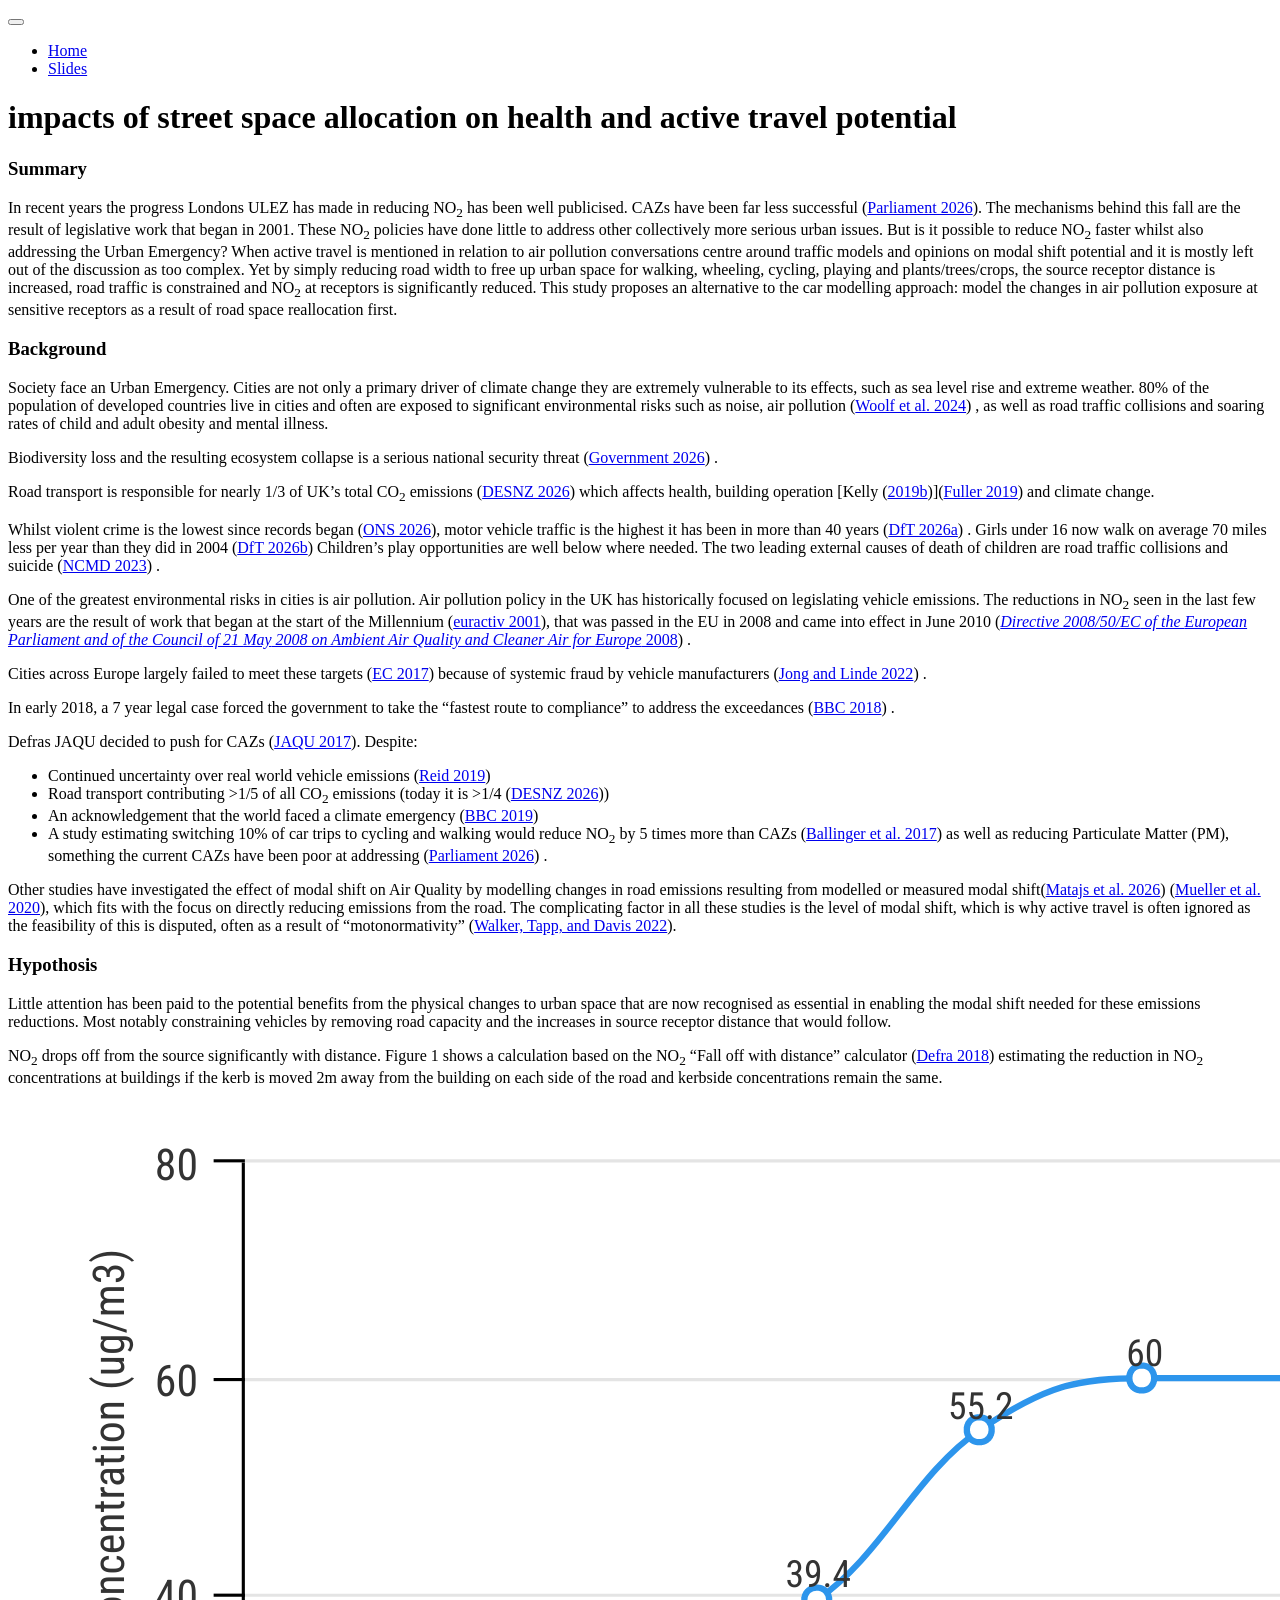
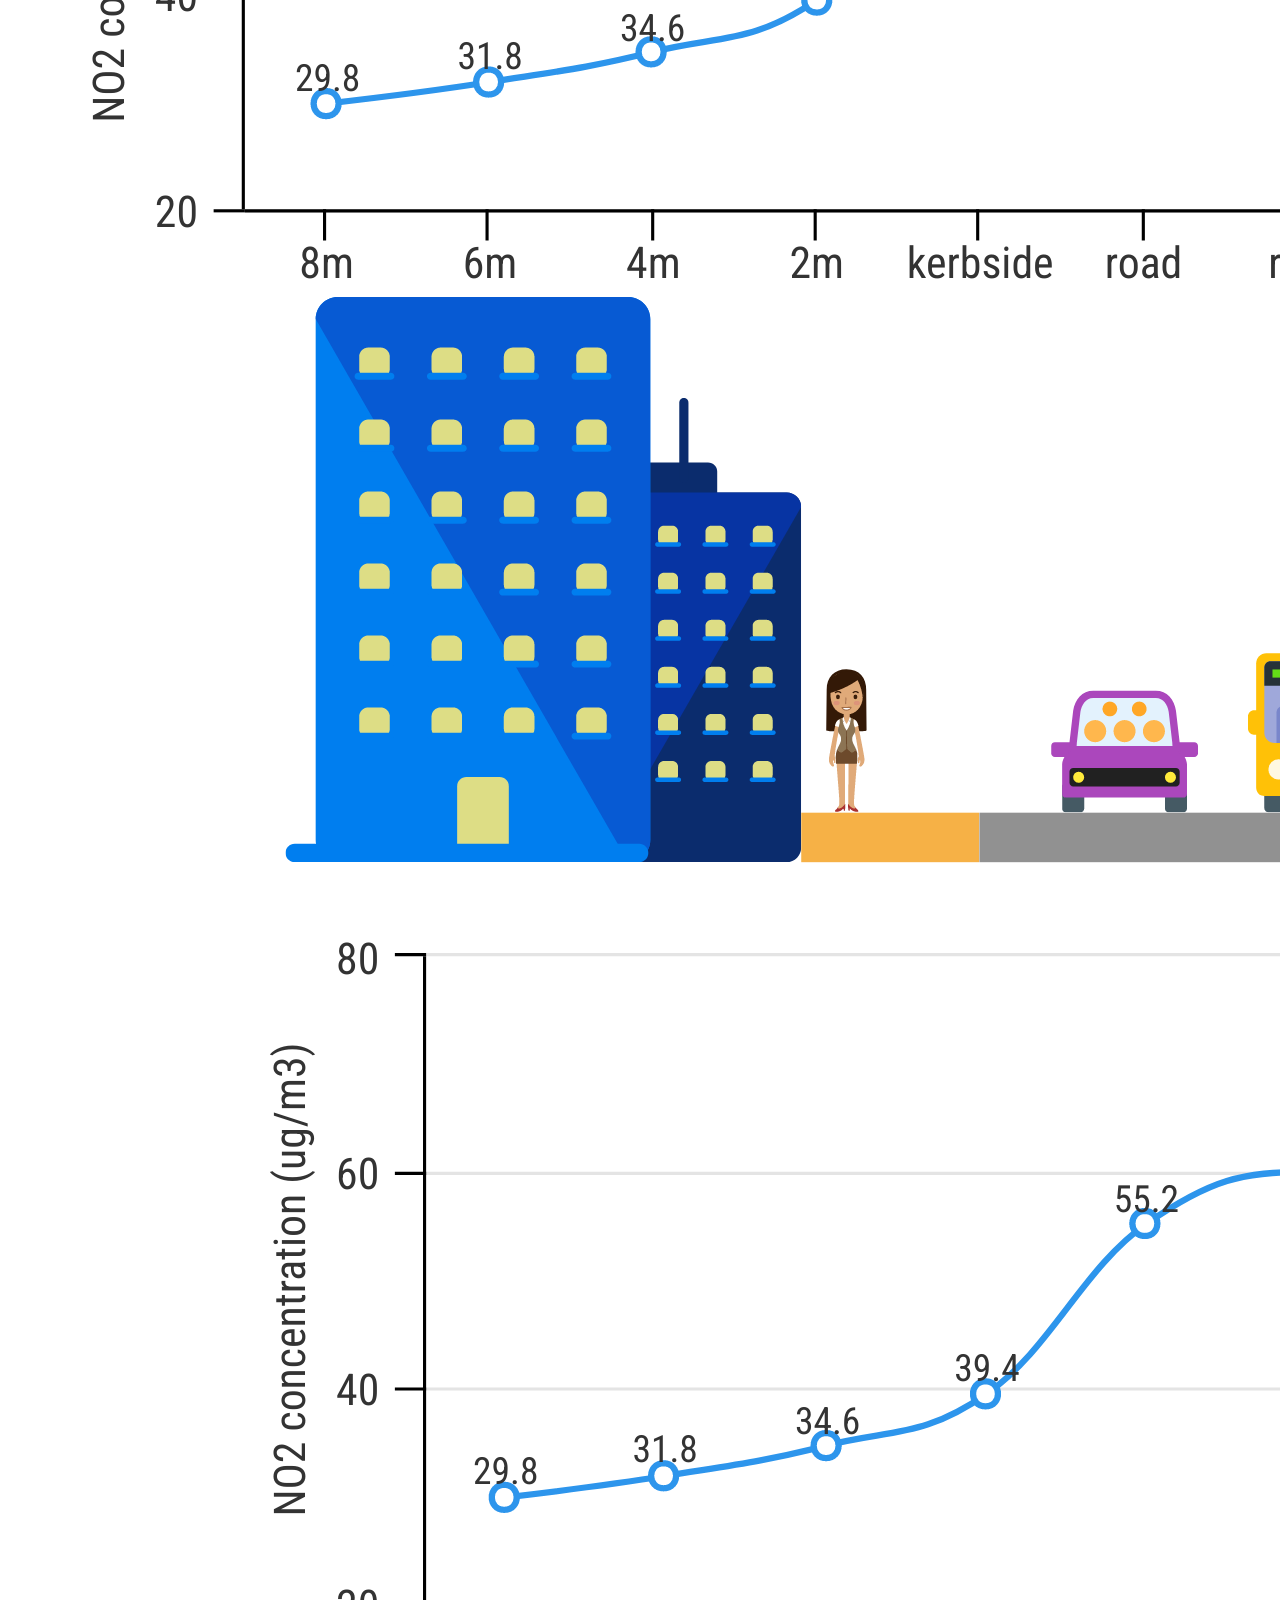
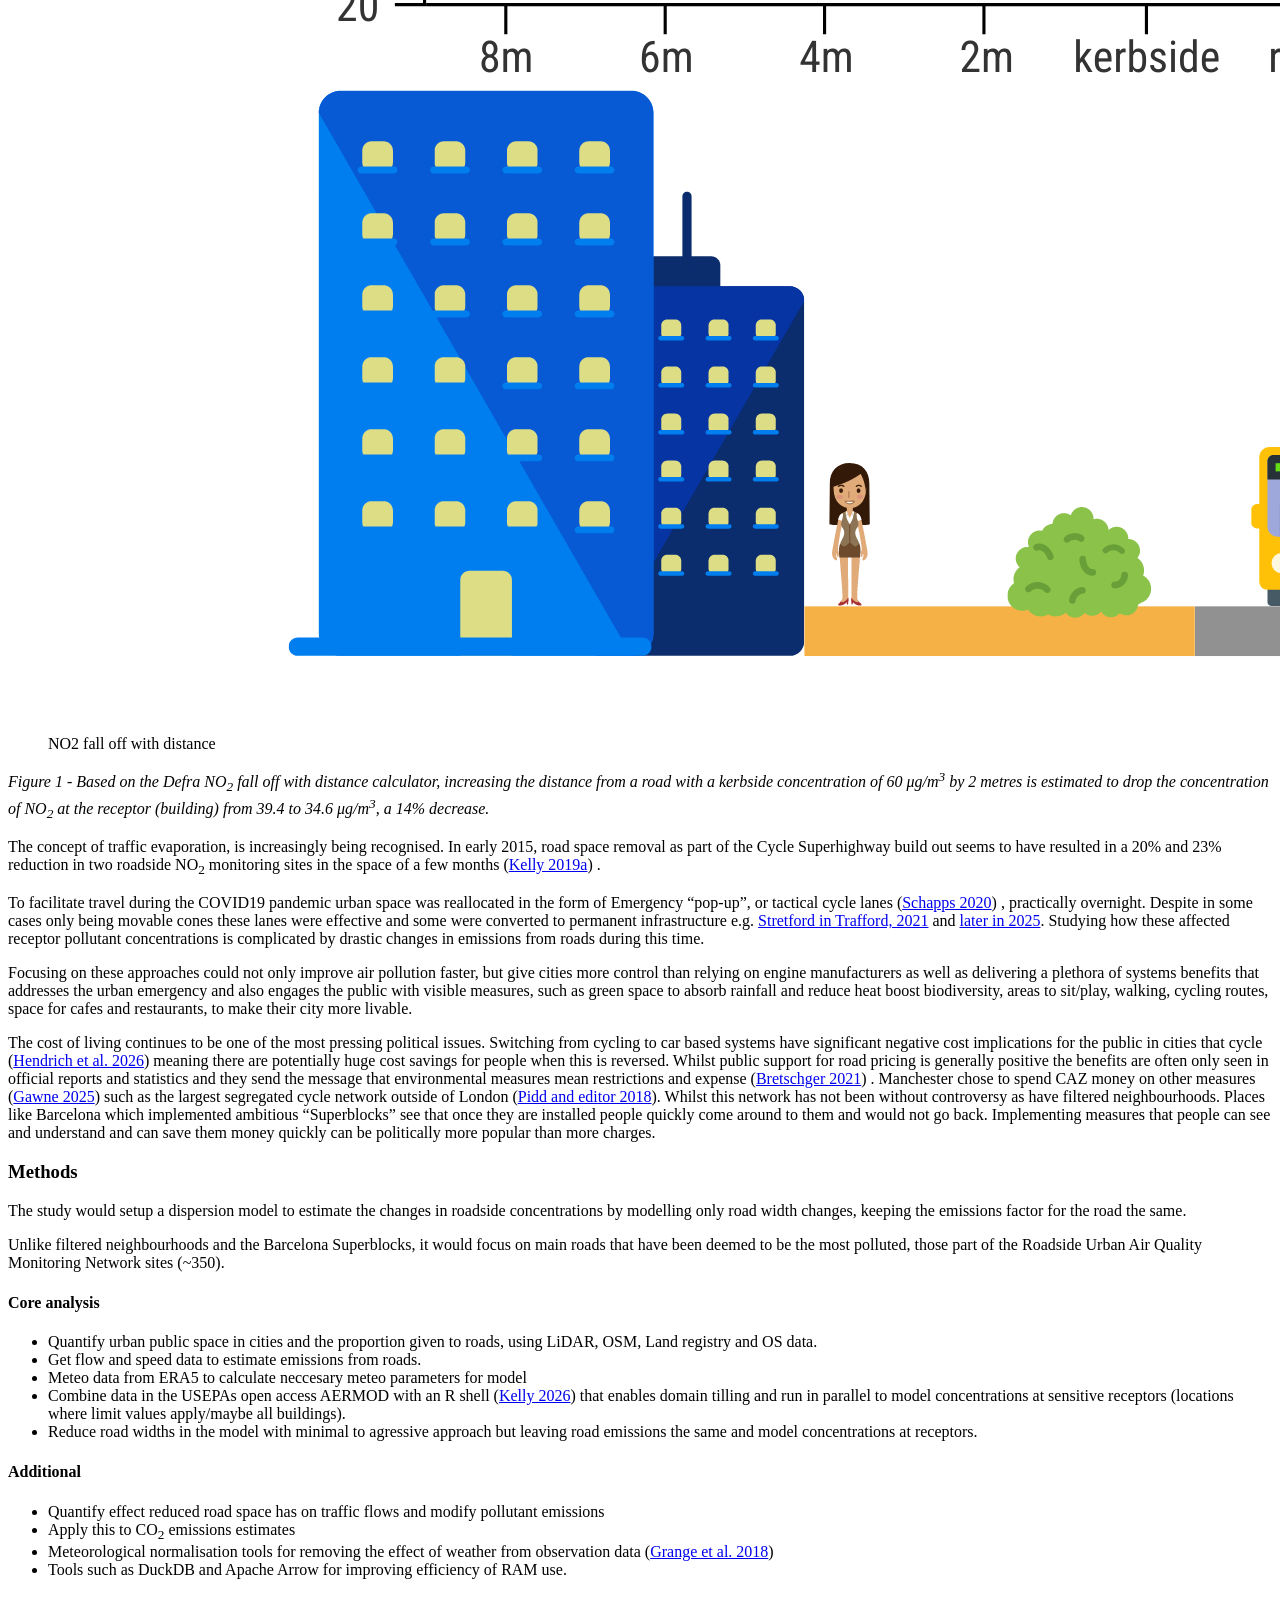
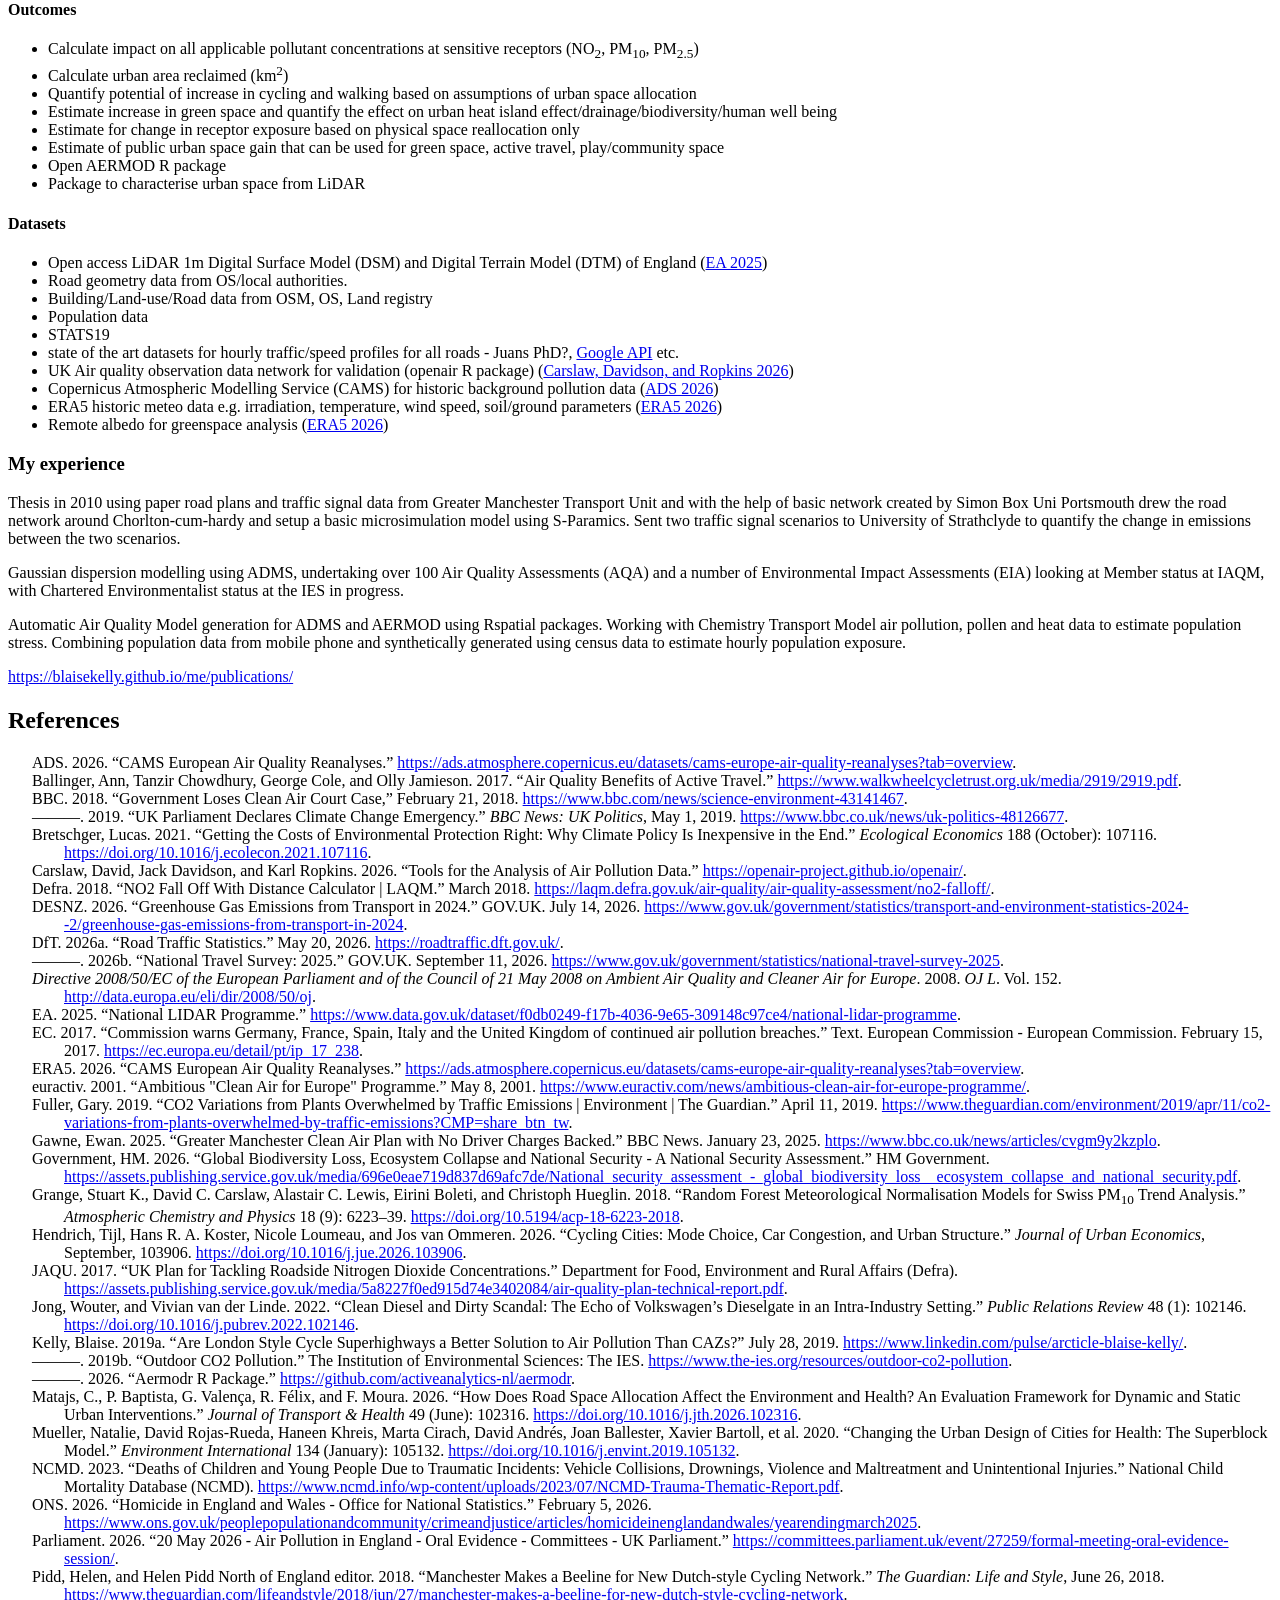
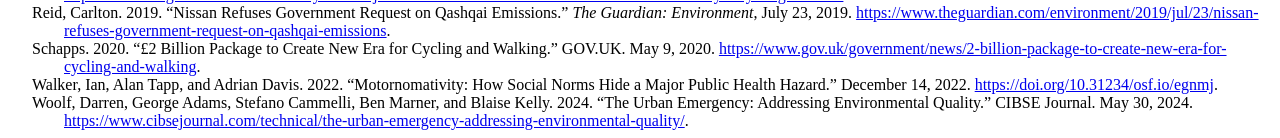
==== index.html @ 85c1f81d "Built site for gh-pages" ====
<!DOCTYPE html>
<html xmlns="http://www.w3.org/1999/xhtml" lang="en" xml:lang="en"><head>

<meta charset="utf-8">
<meta name="generator" content="quarto-1.8.25">

<meta name="viewport" content="width=device-width, initial-scale=1.0, user-scalable=yes">


<title>impacts of street space allocation on health and active travel potential</title>
<style>
code{white-space: pre-wrap;}
span.smallcaps{font-variant: small-caps;}
div.columns{display: flex; gap: min(4vw, 1.5em);}
div.column{flex: auto; overflow-x: auto;}
div.hanging-indent{margin-left: 1.5em; text-indent: -1.5em;}
ul.task-list{list-style: none;}
ul.task-list li input[type="checkbox"] {
  width: 0.8em;
  margin: 0 0.8em 0.2em -1em; /* quarto-specific, see https://github.com/quarto-dev/quarto-cli/issues/4556 */ 
  vertical-align: middle;
}
/* CSS for citations */
div.csl-bib-body { }
div.csl-entry {
  clear: both;
  margin-bottom: 0em;
}
.hanging-indent div.csl-entry {
  margin-left:2em;
  text-indent:-2em;
}
div.csl-left-margin {
  min-width:2em;
  float:left;
}
div.csl-right-inline {
  margin-left:2em;
  padding-left:1em;
}
div.csl-indent {
  margin-left: 2em;
}</style>


<script src="site_libs/quarto-nav/quarto-nav.js"></script>
<script src="site_libs/quarto-nav/headroom.min.js"></script>
<script src="site_libs/clipboard/clipboard.min.js"></script>
<script src="site_libs/quarto-search/autocomplete.umd.js"></script>
<script src="site_libs/quarto-search/fuse.min.js"></script>
<script src="site_libs/quarto-search/quarto-search.js"></script>
<meta name="quarto:offset" content="./">
<script src="site_libs/quarto-html/quarto.js" type="module"></script>
<script src="site_libs/quarto-html/tabsets/tabsets.js" type="module"></script>
<script src="site_libs/quarto-html/axe/axe-check.js" type="module"></script>
<script src="site_libs/quarto-html/popper.min.js"></script>
<script src="site_libs/quarto-html/tippy.umd.min.js"></script>
<script src="site_libs/quarto-html/anchor.min.js"></script>
<link href="site_libs/quarto-html/tippy.css" rel="stylesheet">
<link href="site_libs/quarto-html/quarto-syntax-highlighting-7b89279ff1a6dce999919e0e67d4d9ec.css" rel="stylesheet" id="quarto-text-highlighting-styles">
<script src="site_libs/bootstrap/bootstrap.min.js"></script>
<link href="site_libs/bootstrap/bootstrap-icons.css" rel="stylesheet">
<link href="site_libs/bootstrap/bootstrap-dec27a635df3619fee3abd01ce5a42f4.min.css" rel="stylesheet" append-hash="true" id="quarto-bootstrap" data-mode="light">
<script id="quarto-search-options" type="application/json">{
  "location": "navbar",
  "copy-button": false,
  "collapse-after": 3,
  "panel-placement": "end",
  "type": "overlay",
  "limit": 50,
  "keyboard-shortcut": [
    "f",
    "/",
    "s"
  ],
  "show-item-context": false,
  "language": {
    "search-no-results-text": "No results",
    "search-matching-documents-text": "matching documents",
    "search-copy-link-title": "Copy link to search",
    "search-hide-matches-text": "Hide additional matches",
    "search-more-match-text": "more match in this document",
    "search-more-matches-text": "more matches in this document",
    "search-clear-button-title": "Clear",
    "search-text-placeholder": "",
    "search-detached-cancel-button-title": "Cancel",
    "search-submit-button-title": "Submit",
    "search-label": "Search"
  }
}</script>


</head>

<body class="nav-fixed fullcontent quarto-light">

<div id="quarto-search-results"></div>
  <header id="quarto-header" class="headroom fixed-top">
    <nav class="navbar navbar-expand-lg " data-bs-theme="dark">
      <div class="navbar-container container-fluid">
      <div class="navbar-brand-container mx-auto">
    <a href="./index.html" class="navbar-brand navbar-brand-logo">
    </a>
  </div>
            <div id="quarto-search" class="" title="Search"></div>
          <button class="navbar-toggler" type="button" data-bs-toggle="collapse" data-bs-target="#navbarCollapse" aria-controls="navbarCollapse" role="menu" aria-expanded="false" aria-label="Toggle navigation" onclick="if (window.quartoToggleHeadroom) { window.quartoToggleHeadroom(); }">
  <span class="navbar-toggler-icon"></span>
</button>
          <div class="collapse navbar-collapse" id="navbarCollapse">
            <ul class="navbar-nav navbar-nav-scroll me-auto">
  <li class="nav-item">
    <a class="nav-link active" href="./index.html" aria-current="page"> 
<span class="menu-text">Home</span></a>
  </li>  
  <li class="nav-item">
    <a class="nav-link" href="./slides.html"> 
<span class="menu-text">Slides</span></a>
  </li>  
</ul>
          </div> <!-- /navcollapse -->
            <div class="quarto-navbar-tools">
</div>
      </div> <!-- /container-fluid -->
    </nav>
</header>
<!-- content -->
<div id="quarto-content" class="quarto-container page-columns page-rows-contents page-layout-article page-navbar">
<!-- sidebar -->
<!-- margin-sidebar -->
    
<!-- main -->
<main class="content" id="quarto-document-content">

<header id="title-block-header" class="quarto-title-block default">
<div class="quarto-title">
<h1 class="title">impacts of street space allocation on health and active travel potential</h1>
</div>



<div class="quarto-title-meta">

    
  
    
  </div>
  


</header>


<section id="summary" class="level3">
<h3 class="anchored" data-anchor-id="summary">Summary</h3>
<p>In recent years the progress Londons ULEZ has made in reducing NO<sub>2</sub> has been well publicised. CAZs have been far less successful <span class="citation" data-cites="parliament2026">(<a href="#ref-parliament2026" role="doc-biblioref">Parliament 2026</a>)</span>. The mechanisms behind this fall are the result of legislative work that began in 2001. These NO<sub>2</sub> policies have done little to address other collectively more serious urban issues. But is it possible to reduce NO<sub>2</sub> faster whilst also addressing the Urban Emergency? When active travel is mentioned in relation to air pollution conversations centre around traffic models and opinions on modal shift potential and it is mostly left out of the discussion as too complex. Yet by simply reducing road width to free up urban space for walking, wheeling, cycling, playing and plants/trees/crops, the source receptor distance is increased, road traffic is constrained and NO<sub>2</sub> at receptors is significantly reduced. This study proposes an alternative to the car modelling approach: model the changes in air pollution exposure at sensitive receptors as a result of road space reallocation first.</p>
</section>
<section id="background" class="level3">
<h3 class="anchored" data-anchor-id="background">Background</h3>
<p>Society face an Urban Emergency. Cities are not only a primary driver of climate change they are extremely vulnerable to its effects, such as sea level rise and extreme weather. 80% of the population of developed countries live in cities and often are exposed to significant environmental risks such as noise, air pollution <span class="citation" data-cites="mollytooherruddUrbanEmergencyAddressing2024">(<a href="#ref-mollytooherruddUrbanEmergencyAddressing2024" role="doc-biblioref">Woolf et al. 2024</a>)</span> , as well as road traffic collisions and soaring rates of child and adult obesity and mental illness.</p>
<p>Biodiversity loss and the resulting ecosystem collapse is a serious national security threat <span class="citation" data-cites="zotero-item-7431">(<a href="#ref-zotero-item-7431" role="doc-biblioref">Government 2026</a>)</span> .</p>
<p>Road transport is responsible for nearly 1/3 of UK’s total CO<sub>2</sub> emissions <span class="citation" data-cites="GreenhouseGasEmissions">(<a href="#ref-GreenhouseGasEmissions" role="doc-biblioref">DESNZ 2026</a>)</span> which affects health, building operation [<span class="citation" data-cites="OutdoorCO2Pollution2019">Kelly (<a href="#ref-OutdoorCO2Pollution2019" role="doc-biblioref">2019b</a>)</span>]<span class="citation" data-cites="fullerCO2VariationsPlants2019">(<a href="#ref-fullerCO2VariationsPlants2019" role="doc-biblioref">Fuller 2019</a>)</span> and climate change.</p>
<p>Whilst violent crime is the lowest since records began <span class="citation" data-cites="HomicideEnglandWales">(<a href="#ref-HomicideEnglandWales" role="doc-biblioref">ONS 2026</a>)</span>, motor vehicle traffic is the highest it has been in more than 40 years <span class="citation" data-cites="RoadTrafficStatistics">(<a href="#ref-RoadTrafficStatistics" role="doc-biblioref">DfT 2026a</a>)</span> . Girls under 16 now walk on average 70 miles less per year than they did in 2004 <span class="citation" data-cites="NationalTravelSurvey2026">(<a href="#ref-NationalTravelSurvey2026" role="doc-biblioref">DfT 2026b</a>)</span> Children’s play opportunities are well below where needed. The two leading external causes of death of children are road traffic collisions and suicide <span class="citation" data-cites="zotero-item-7421">(<a href="#ref-zotero-item-7421" role="doc-biblioref">NCMD 2023</a>)</span> .</p>
<p>One of the greatest environmental risks in cities is air pollution. Air pollution policy in the UK has historically focused on legislating vehicle emissions. The reductions in NO<sub>2</sub> seen in the last few years are the result of work that began at the start of the Millennium <span class="citation" data-cites="NewsEULaunches">(<a href="#ref-NewsEULaunches" role="doc-biblioref">euractiv 2001</a>)</span>, that was passed in the EU in 2008 and came into effect in June 2010 <span class="citation" data-cites="Directive2008502008">(<a href="#ref-Directive2008502008" role="doc-biblioref"><em>Directive 2008/50/<span>EC</span> of the <span>European Parliament</span> and of the <span>Council</span> of 21&nbsp;<span>May</span> 2008 on Ambient Air Quality and Cleaner Air for <span>Europe</span></em> 2008</a>)</span> .</p>
<p>Cities across Europe largely failed to meet these targets <span class="citation" data-cites="CommissionWarnsGermany">(<a href="#ref-CommissionWarnsGermany" role="doc-biblioref">EC 2017</a>)</span> because of systemic fraud by vehicle manufacturers <span class="citation" data-cites="jong2022">(<a href="#ref-jong2022" role="doc-biblioref">Jong and Linde 2022</a>)</span> .</p>
<p>In early 2018, a 7 year legal case forced the government to take the “fastest route to compliance” to address the exceedances <span class="citation" data-cites="GovernmentLosesClean2018">(<a href="#ref-GovernmentLosesClean2018" role="doc-biblioref">BBC 2018</a>)</span> .</p>
<p>Defras JAQU decided to push for CAZs <span class="citation" data-cites="jaquUKPlanTackling2017">(<a href="#ref-jaquUKPlanTackling2017" role="doc-biblioref">JAQU 2017</a>)</span>. Despite:</p>
<ul>
<li>Continued uncertainty over real world vehicle emissions <span class="citation" data-cites="reidNissanRefusesGovernment2019">(<a href="#ref-reidNissanRefusesGovernment2019" role="doc-biblioref">Reid 2019</a>)</span></li>
<li>Road transport contributing &gt;1/5 of all CO<sub>2</sub> emissions (today it is &gt;1/4 <span class="citation" data-cites="GreenhouseGasEmissions">(<a href="#ref-GreenhouseGasEmissions" role="doc-biblioref">DESNZ 2026</a>)</span>)</li>
<li>An acknowledgement that the world faced a climate emergency <span class="citation" data-cites="UKParliamentDeclares2019">(<a href="#ref-UKParliamentDeclares2019" role="doc-biblioref">BBC 2019</a>)</span></li>
<li>A study estimating switching 10% of car trips to cycling and walking would reduce NO<sub>2</sub> by 5 times more than CAZs <span class="citation" data-cites="zotero-item-7409">(<a href="#ref-zotero-item-7409" role="doc-biblioref">Ballinger et al. 2017</a>)</span> as well as reducing Particulate Matter (PM), something the current CAZs have been poor at addressing <span class="citation" data-cites="parliament2026">(<a href="#ref-parliament2026" role="doc-biblioref">Parliament 2026</a>)</span> .</li>
</ul>
<p>Other studies have investigated the effect of modal shift on Air Quality by modelling changes in road emissions resulting from modelled or measured modal shift<span class="citation" data-cites="matajsHowDoesRoad2026">(<a href="#ref-matajsHowDoesRoad2026" role="doc-biblioref">Matajs et al. 2026</a>)</span> <span class="citation" data-cites="muellerChangingUrbanDesign2020a">(<a href="#ref-muellerChangingUrbanDesign2020a" role="doc-biblioref">Mueller et al. 2020</a>)</span>, which fits with the focus on directly reducing emissions from the road. The complicating factor in all these studies is the level of modal shift, which is why active travel is often ignored as the feasibility of this is disputed, often as a result of “motonormativity” <span class="citation" data-cites="walkerMotornomativityHowSocial2022">(<a href="#ref-walkerMotornomativityHowSocial2022" role="doc-biblioref">Walker, Tapp, and Davis 2022</a>)</span>.</p>
</section>
<section id="hypothosis" class="level3">
<h3 class="anchored" data-anchor-id="hypothosis">Hypothosis</h3>
<p>Little attention has been paid to the potential benefits from the physical changes to urban space that are now recognised as essential in enabling the modal shift needed for these emissions reductions. Most notably constraining vehicles by removing road capacity and the increases in source receptor distance that would follow.</p>
<p>NO<sub>2</sub> drops off from the source significantly with distance. Figure 1 shows a calculation based on the NO<sub>2</sub> “Fall off with distance” calculator <span class="citation" data-cites="NO2FallDistance">(<a href="#ref-NO2FallDistance" role="doc-biblioref">Defra 2018</a>)</span> estimating the reduction in NO<sub>2</sub> concentrations at buildings if the kerb is moved 2m away from the building on each side of the road and kerbside concentrations remain the same.</p>
<div class="quarto-figure quarto-figure-center">
<figure class="figure">
<p><img src="media/no2_dropoff.png" class="img-fluid figure-img"></p>
<figcaption>NO2 fall off with distance</figcaption>
</figure>
</div>
<p><em>Figure 1 - Based on the Defra NO<sub>2</sub> fall off with distance calculator, increasing the distance from a road with a kerbside concentration of 60 μg/m<sup>3</sup> by 2 metres is estimated to drop the concentration of NO<sub>2</sub> at the receptor (building) from 39.4 to 34.6 μg/m<sup>3</sup>, a 14% decrease.</em></p>
<p>The concept of traffic evaporation, is increasingly being recognised. In early 2015, road space removal as part of the Cycle Superhighway build out seems to have resulted in a 20% and 23% reduction in two roadside NO<sub>2</sub> monitoring sites in the space of a few months <span class="citation" data-cites="3LinkedIn">(<a href="#ref-3LinkedIn" role="doc-biblioref">Kelly 2019a</a>)</span> .</p>
<p>To facilitate travel during the COVID19 pandemic urban space was reallocated in the form of Emergency “pop-up”, or tactical cycle lanes <span class="citation" data-cites="PS2BillionPackage">(<a href="#ref-PS2BillionPackage" role="doc-biblioref">Schapps 2020</a>)</span> , practically overnight. Despite in some cases only being movable cones these lanes were effective and some were converted to permanent infrastructure e.g.&nbsp;<a href="https://www.google.com/maps/@53.4423165,-2.3118749,3a,75y,85.55h,90t/data=!3m8!1e1!3m6!1sM2ZOW26AZy1dssfn7qI7wg!2e0!5s20210101T000000!6shttps:%2F%2Fstreetviewpixels-pa.googleapis.com%2Fv1%2Fthumbnail%3Fcb_client%3Dmaps_sv.tactile%26w%3D900%26h%3D600%26pitch%3D0%26panoid%3DM2ZOW26AZy1dssfn7qI7wg%26yaw%3D85.54594382393394!7i16384!8i8192?entry=ttu&amp;g_ep=EgoyMDI2MDkwOC4wIKXMDSoASAFQAw%3D%3D">Stretford in Trafford, 2021</a> and <a href="https://www.google.com/maps/@53.4423566,-2.3118395,3a,75y,85.55h,90t/data=!3m7!1e1!3m5!1sKw0ok_ptQrXaqveMFmWjdA!2e0!6shttps:%2F%2Fstreetviewpixels-pa.googleapis.com%2Fv1%2Fthumbnail%3Fcb_client%3Dmaps_sv.tactile%26w%3D900%26h%3D600%26pitch%3D0%26panoid%3DKw0ok_ptQrXaqveMFmWjdA%26yaw%3D85.54594382393394!7i16384!8i8192?entry=ttu&amp;g_ep=EgoyMDI2MDkwOC4wIKXMDSoASAFQAw%3D%3D">later in 2025</a>. Studying how these affected receptor pollutant concentrations is complicated by drastic changes in emissions from roads during this time.</p>
<p>Focusing on these approaches could not only improve air pollution faster, but give cities more control than relying on engine manufacturers as well as delivering a plethora of systems benefits that addresses the urban emergency and also engages the public with visible measures, such as green space to absorb rainfall and reduce heat boost biodiversity, areas to sit/play, walking, cycling routes, space for cafes and restaurants, to make their city more livable.</p>
<p>The cost of living continues to be one of the most pressing political issues. Switching from cycling to car based systems have significant negative cost implications for the public in cities that cycle <span class="citation" data-cites="hendrichCyclingCitiesMode2026">(<a href="#ref-hendrichCyclingCitiesMode2026" role="doc-biblioref">Hendrich et al. 2026</a>)</span> meaning there are potentially huge cost savings for people when this is reversed. Whilst public support for road pricing is generally positive the benefits are often only seen in official reports and statistics and they send the message that environmental measures mean restrictions and expense <span class="citation" data-cites="bretschgerGettingCostsEnvironmental2021">(<a href="#ref-bretschgerGettingCostsEnvironmental2021" role="doc-biblioref">Bretschger 2021</a>)</span> . Manchester chose to spend CAZ money on other measures <span class="citation" data-cites="GreaterManchesterClean2025">(<a href="#ref-GreaterManchesterClean2025" role="doc-biblioref">Gawne 2025</a>)</span> such as the largest segregated cycle network outside of London <span class="citation" data-cites="piddManchesterMakesBeeline2018">(<a href="#ref-piddManchesterMakesBeeline2018" role="doc-biblioref">Pidd and editor 2018</a>)</span>. Whilst this network has not been without controversy as have filtered neighbourhoods. Places like Barcelona which implemented ambitious “Superblocks” see that once they are installed people quickly come around to them and would not go back. Implementing measures that people can see and understand and can save them money quickly can be politically more popular than more charges.</p>
</section>
<section id="methods" class="level3">
<h3 class="anchored" data-anchor-id="methods">Methods</h3>
<p>The study would setup a dispersion model to estimate the changes in roadside concentrations by modelling only road width changes, keeping the emissions factor for the road the same.</p>
<p>Unlike filtered neighbourhoods and the Barcelona Superblocks, it would focus on main roads that have been deemed to be the most polluted, those part of the Roadside Urban Air Quality Monitoring Network sites (~350).</p>
<section id="core-analysis" class="level4">
<h4 class="anchored" data-anchor-id="core-analysis">Core analysis</h4>
<ul>
<li>Quantify urban public space in cities and the proportion given to roads, using LiDAR, OSM, Land registry and OS data.</li>
<li>Get flow and speed data to estimate emissions from roads.</li>
<li>Meteo data from ERA5 to calculate neccesary meteo parameters for model</li>
<li>Combine data in the USEPAs open access AERMOD with an R shell <span class="citation" data-cites="kellyAermodrPackage2026">(<a href="#ref-kellyAermodrPackage2026" role="doc-biblioref">Kelly 2026</a>)</span> that enables domain tilling and run in parallel to model concentrations at sensitive receptors (locations where limit values apply/maybe all buildings).</li>
<li>Reduce road widths in the model with minimal to agressive approach but leaving road emissions the same and model concentrations at receptors.</li>
</ul>
</section>
<section id="additional" class="level4">
<h4 class="anchored" data-anchor-id="additional">Additional</h4>
<ul>
<li>Quantify effect reduced road space has on traffic flows and modify pollutant emissions</li>
<li>Apply this to CO<sub>2</sub> emissions estimates</li>
<li>Meteorological normalisation tools for removing the effect of weather from observation data <span class="citation" data-cites="grangeRandomForestMeteorological2018">(<a href="#ref-grangeRandomForestMeteorological2018" role="doc-biblioref">Grange et al. 2018</a>)</span></li>
<li>Tools such as DuckDB and Apache Arrow for improving efficiency of RAM use.</li>
</ul>
</section>
<section id="outcomes" class="level4">
<h4 class="anchored" data-anchor-id="outcomes">Outcomes</h4>
<ul>
<li>Calculate impact on all applicable pollutant concentrations at sensitive receptors (NO<sub>2</sub>, PM<sub>10</sub>, PM<sub>2.5</sub>)</li>
<li>Calculate urban area reclaimed (km<sup>2</sup>)</li>
<li>Quantify potential of increase in cycling and walking based on assumptions of urban space allocation</li>
<li>Estimate increase in green space and quantify the effect on urban heat island effect/drainage/biodiversity/human well being</li>
<li>Estimate for change in receptor exposure based on physical space reallocation only</li>
<li>Estimate of public urban space gain that can be used for green space, active travel, play/community space</li>
<li>Open AERMOD R package</li>
<li>Package to characterise urban space from LiDAR</li>
</ul>
</section>
<section id="datasets" class="level4">
<h4 class="anchored" data-anchor-id="datasets">Datasets</h4>
<ul>
<li>Open access LiDAR 1m Digital Surface Model (DSM) and Digital Terrain Model (DTM) of England <span class="citation" data-cites="ea2025">(<a href="#ref-ea2025" role="doc-biblioref">EA 2025</a>)</span></li>
<li>Road geometry data from OS/local authorities.</li>
<li>Building/Land-use/Road data from OSM, OS, Land registry</li>
<li>Population data</li>
<li>STATS19</li>
<li>state of the art datasets for hourly traffic/speed profiles for all roads - Juans PhD?, <a href="https://github.com/BlaiseKelly/google_speeds">Google API</a> etc.</li>
<li>UK Air quality observation data network for validation (openair R package) <span class="citation" data-cites="carslaw2026">(<a href="#ref-carslaw2026" role="doc-biblioref">Carslaw, Davidson, and Ropkins 2026</a>)</span></li>
<li>Copernicus Atmospheric Modelling Service (CAMS) for historic background pollution data <span class="citation" data-cites="ads2026">(<a href="#ref-ads2026" role="doc-biblioref">ADS 2026</a>)</span></li>
<li>ERA5 historic meteo data e.g.&nbsp;irradiation, temperature, wind speed, soil/ground parameters <span class="citation" data-cites="era52026">(<a href="#ref-era52026" role="doc-biblioref">ERA5 2026</a>)</span></li>
<li>Remote albedo for greenspace analysis <span class="citation" data-cites="era52026">(<a href="#ref-era52026" role="doc-biblioref">ERA5 2026</a>)</span></li>
</ul>
</section>
</section>
<section id="my-experience" class="level3">
<h3 class="anchored" data-anchor-id="my-experience">My experience</h3>
<p>Thesis in 2010 using paper road plans and traffic signal data from Greater Manchester Transport Unit and with the help of basic network created by Simon Box Uni Portsmouth drew the road network around Chorlton-cum-hardy and setup a basic microsimulation model using S-Paramics. Sent two traffic signal scenarios to University of Strathclyde to quantify the change in emissions between the two scenarios.</p>
<p>Gaussian dispersion modelling using ADMS, undertaking over 100 Air Quality Assessments (AQA) and a number of Environmental Impact Assessments (EIA) looking at Member status at IAQM, with Chartered Environmentalist status at the IES in progress.</p>
<p>Automatic Air Quality Model generation for ADMS and AERMOD using Rspatial packages. Working with Chemistry Transport Model air pollution, pollen and heat data to estimate population stress. Combining population data from mobile phone and synthetically generated using census data to estimate hourly population exposure.</p>
<p><a href="https://blaisekelly.github.io/me/publications/" class="uri">https://blaisekelly.github.io/me/publications/</a></p>
</section>
<section id="references" class="level3">




</section>

<div id="quarto-appendix" class="default"><section class="quarto-appendix-contents" role="doc-bibliography" id="quarto-bibliography"><h2 class="anchored quarto-appendix-heading">References</h2><div id="refs" class="references csl-bib-body hanging-indent" data-entry-spacing="0" role="list">
<div id="ref-ads2026" class="csl-entry" role="listitem">
ADS. 2026. <span>“CAMS European Air Quality Reanalyses.”</span> <a href="https://ads.atmosphere.copernicus.eu/datasets/cams-europe-air-quality-reanalyses?tab=overview">https://ads.atmosphere.copernicus.eu/datasets/cams-europe-air-quality-reanalyses?tab=overview</a>.
</div>
<div id="ref-zotero-item-7409" class="csl-entry" role="listitem">
Ballinger, Ann, Tanzir Chowdhury, George Cole, and Olly Jamieson. 2017. <span>“Air <span>Quality Benefits</span> of <span>Active Travel</span>.”</span> <a href="https://www.walkwheelcycletrust.org.uk/media/2919/2919.pdf">https://www.walkwheelcycletrust.org.uk/media/2919/2919.pdf</a>.
</div>
<div id="ref-GovernmentLosesClean2018" class="csl-entry" role="listitem">
BBC. 2018. <span>“Government Loses Clean Air Court Case,”</span> February 21, 2018. <a href="https://www.bbc.com/news/science-environment-43141467">https://www.bbc.com/news/science-environment-43141467</a>.
</div>
<div id="ref-UKParliamentDeclares2019" class="csl-entry" role="listitem">
———. 2019. <span>“<span>UK Parliament</span> Declares Climate Change Emergency.”</span> <em>BBC News: UK Politics</em>, May 1, 2019. <a href="https://www.bbc.co.uk/news/uk-politics-48126677">https://www.bbc.co.uk/news/uk-politics-48126677</a>.
</div>
<div id="ref-bretschgerGettingCostsEnvironmental2021" class="csl-entry" role="listitem">
Bretschger, Lucas. 2021. <span>“Getting the <span>Costs</span> of <span>Environmental Protection Right</span>: <span>Why Climate Policy Is Inexpensive</span> in the <span>End</span>.”</span> <em>Ecological Economics</em> 188 (October): 107116. <a href="https://doi.org/10.1016/j.ecolecon.2021.107116">https://doi.org/10.1016/j.ecolecon.2021.107116</a>.
</div>
<div id="ref-carslaw2026" class="csl-entry" role="listitem">
Carslaw, David, Jack Davidson, and Karl Ropkins. 2026. <span>“Tools for the Analysis of Air Pollution Data.”</span> <a href="https://openair-project.github.io/openair/">https://openair-project.github.io/openair/</a>.
</div>
<div id="ref-NO2FallDistance" class="csl-entry" role="listitem">
Defra. 2018. <span>“<span>NO2 Fall Off With Distance Calculator</span> | <span>LAQM</span>.”</span> March 2018. <a href="https://laqm.defra.gov.uk/air-quality/air-quality-assessment/no2-falloff/">https://laqm.defra.gov.uk/air-quality/air-quality-assessment/no2-falloff/</a>.
</div>
<div id="ref-GreenhouseGasEmissions" class="csl-entry" role="listitem">
DESNZ. 2026. <span>“Greenhouse Gas Emissions from Transport in 2024.”</span> GOV.UK. July 14, 2026. <a href="https://www.gov.uk/government/statistics/transport-and-environment-statistics-2024--2/greenhouse-gas-emissions-from-transport-in-2024">https://www.gov.uk/government/statistics/transport-and-environment-statistics-2024--2/greenhouse-gas-emissions-from-transport-in-2024</a>.
</div>
<div id="ref-RoadTrafficStatistics" class="csl-entry" role="listitem">
DfT. 2026a. <span>“Road Traffic Statistics.”</span> May 20, 2026. <a href="https://roadtraffic.dft.gov.uk/">https://roadtraffic.dft.gov.uk/</a>.
</div>
<div id="ref-NationalTravelSurvey2026" class="csl-entry" role="listitem">
———. 2026b. <span>“National <span>Travel Survey</span>: 2025.”</span> GOV.UK. September 11, 2026. <a href="https://www.gov.uk/government/statistics/national-travel-survey-2025">https://www.gov.uk/government/statistics/national-travel-survey-2025</a>.
</div>
<div id="ref-Directive2008502008" class="csl-entry" role="listitem">
<em>Directive 2008/50/<span>EC</span> of the <span>European Parliament</span> and of the <span>Council</span> of 21&nbsp;<span>May</span> 2008 on Ambient Air Quality and Cleaner Air for <span>Europe</span></em>. 2008. <em>OJ L</em>. Vol. 152. <a href="http://data.europa.eu/eli/dir/2008/50/oj">http://data.europa.eu/eli/dir/2008/50/oj</a>.
</div>
<div id="ref-ea2025" class="csl-entry" role="listitem">
EA. 2025. <span>“National LIDAR Programme.”</span> <a href="https://www.data.gov.uk/dataset/f0db0249-f17b-4036-9e65-309148c97ce4/national-lidar-programme">https://www.data.gov.uk/dataset/f0db0249-f17b-4036-9e65-309148c97ce4/national-lidar-programme</a>.
</div>
<div id="ref-CommissionWarnsGermany" class="csl-entry" role="listitem">
EC. 2017. <span>“Commission warns Germany, France, Spain, Italy and the United Kingdom of continued air pollution breaches.”</span> Text. European Commission - European Commission. February 15, 2017. <a href="https://ec.europa.eu/detail/pt/ip_17_238">https://ec.europa.eu/detail/pt/ip_17_238</a>.
</div>
<div id="ref-era52026" class="csl-entry" role="listitem">
ERA5. 2026. <span>“CAMS European Air Quality Reanalyses.”</span> <a href="https://ads.atmosphere.copernicus.eu/datasets/cams-europe-air-quality-reanalyses?tab=overview">https://ads.atmosphere.copernicus.eu/datasets/cams-europe-air-quality-reanalyses?tab=overview</a>.
</div>
<div id="ref-NewsEULaunches" class="csl-entry" role="listitem">
euractiv. 2001. <span>“Ambitious "<span>Clean Air</span> for <span>Europe</span>" <span>Programme</span>.”</span> May 8, 2001. <a href="https://www.euractiv.com/news/ambitious-clean-air-for-europe-programme/">https://www.euractiv.com/news/ambitious-clean-air-for-europe-programme/</a>.
</div>
<div id="ref-fullerCO2VariationsPlants2019" class="csl-entry" role="listitem">
Fuller, Gary. 2019. <span>“<span>CO2</span> Variations from Plants Overwhelmed by Traffic Emissions | <span>Environment</span> | <span>The Guardian</span>.”</span> April 11, 2019. <a href="https://www.theguardian.com/environment/2019/apr/11/co2-variations-from-plants-overwhelmed-by-traffic-emissions?CMP=share_btn_tw">https://www.theguardian.com/environment/2019/apr/11/co2-variations-from-plants-overwhelmed-by-traffic-emissions?CMP=share_btn_tw</a>.
</div>
<div id="ref-GreaterManchesterClean2025" class="csl-entry" role="listitem">
Gawne, Ewan. 2025. <span>“Greater <span>Manchester</span> Clean Air Plan with No Driver Charges Backed.”</span> BBC News. January 23, 2025. <a href="https://www.bbc.co.uk/news/articles/cvgm9y2kzplo">https://www.bbc.co.uk/news/articles/cvgm9y2kzplo</a>.
</div>
<div id="ref-zotero-item-7431" class="csl-entry" role="listitem">
Government, HM. 2026. <span>“Global Biodiversity Loss, Ecosystem Collapse and National Security - <span>A</span> National Security Assessment.”</span> HM Government. <a href="https://assets.publishing.service.gov.uk/media/696e0eae719d837d69afc7de/National_security_assessment_-_global_biodiversity_loss__ecosystem_collapse_and_national_security.pdf">https://assets.publishing.service.gov.uk/media/696e0eae719d837d69afc7de/National_security_assessment_-_global_biodiversity_loss__ecosystem_collapse_and_national_security.pdf</a>.
</div>
<div id="ref-grangeRandomForestMeteorological2018" class="csl-entry" role="listitem">
Grange, Stuart K., David C. Carslaw, Alastair C. Lewis, Eirini Boleti, and Christoph Hueglin. 2018. <span>“Random Forest Meteorological Normalisation Models for <span>Swiss PM</span><span><sub>10</sub></span> Trend Analysis.”</span> <em>Atmospheric Chemistry and Physics</em> 18 (9): 6223–39. <a href="https://doi.org/10.5194/acp-18-6223-2018">https://doi.org/10.5194/acp-18-6223-2018</a>.
</div>
<div id="ref-hendrichCyclingCitiesMode2026" class="csl-entry" role="listitem">
Hendrich, Tijl, Hans R. A. Koster, Nicole Loumeau, and Jos van Ommeren. 2026. <span>“Cycling Cities: <span>Mode</span> Choice, Car Congestion, and Urban Structure.”</span> <em>Journal of Urban Economics</em>, September, 103906. <a href="https://doi.org/10.1016/j.jue.2026.103906">https://doi.org/10.1016/j.jue.2026.103906</a>.
</div>
<div id="ref-jaquUKPlanTackling2017" class="csl-entry" role="listitem">
JAQU. 2017. <span>“<span>UK Plan</span> for Tackling Roadside Nitrogen Dioxide Concentrations.”</span> <span>Department for Food, Environment and Rural Affairs (Defra)</span>. <a href="https://assets.publishing.service.gov.uk/media/5a8227f0ed915d74e3402084/air-quality-plan-technical-report.pdf">https://assets.publishing.service.gov.uk/media/5a8227f0ed915d74e3402084/air-quality-plan-technical-report.pdf</a>.
</div>
<div id="ref-jong2022" class="csl-entry" role="listitem">
Jong, Wouter, and Vivian van der Linde. 2022. <span>“Clean Diesel and Dirty Scandal: The Echo of Volkswagen<span>’</span>s Dieselgate in an Intra-Industry Setting.”</span> <em>Public Relations Review</em> 48 (1): 102146. <a href="https://doi.org/10.1016/j.pubrev.2022.102146">https://doi.org/10.1016/j.pubrev.2022.102146</a>.
</div>
<div id="ref-3LinkedIn" class="csl-entry" role="listitem">
Kelly, Blaise. 2019a. <span>“Are <span>London</span> Style <span>Cycle Superhighways</span> a Better Solution to <span>Air Pollution</span> Than <span>CAZs</span>?”</span> July 28, 2019. <a href="https://www.linkedin.com/pulse/arcticle-blaise-kelly/">https://www.linkedin.com/pulse/arcticle-blaise-kelly/</a>.
</div>
<div id="ref-OutdoorCO2Pollution2019" class="csl-entry" role="listitem">
———. 2019b. <span>“Outdoor <span>CO2</span> Pollution.”</span> The Institution of Environmental Sciences: The IES. <a href="https://www.the-ies.org/resources/outdoor-co2-pollution">https://www.the-ies.org/resources/outdoor-co2-pollution</a>.
</div>
<div id="ref-kellyAermodrPackage2026" class="csl-entry" role="listitem">
———. 2026. <span>“Aermodr <span>R</span> Package.”</span> <a href="https://github.com/activeanalytics-nl/aermodr">https://github.com/activeanalytics-nl/aermodr</a>.
</div>
<div id="ref-matajsHowDoesRoad2026" class="csl-entry" role="listitem">
Matajs, C., P. Baptista, G. Valença, R. Félix, and F. Moura. 2026. <span>“How Does Road Space Allocation Affect the Environment and Health? <span>An</span> Evaluation Framework for Dynamic and Static Urban Interventions.”</span> <em>Journal of Transport &amp; Health</em> 49 (June): 102316. <a href="https://doi.org/10.1016/j.jth.2026.102316">https://doi.org/10.1016/j.jth.2026.102316</a>.
</div>
<div id="ref-muellerChangingUrbanDesign2020a" class="csl-entry" role="listitem">
Mueller, Natalie, David Rojas-Rueda, Haneen Khreis, Marta Cirach, David Andrés, Joan Ballester, Xavier Bartoll, et al. 2020. <span>“Changing the Urban Design of Cities for Health: <span>The</span> Superblock Model.”</span> <em>Environment International</em> 134 (January): 105132. <a href="https://doi.org/10.1016/j.envint.2019.105132">https://doi.org/10.1016/j.envint.2019.105132</a>.
</div>
<div id="ref-zotero-item-7421" class="csl-entry" role="listitem">
NCMD. 2023. <span>“Deaths of Children and Young People Due to Traumatic Incidents: <span>Vehicle Collisions</span>, <span>Drownings</span>, <span>Violence</span> and <span>Maltreatment</span> and <span>Unintentional Injuries</span>.”</span> National Child Mortality Database (NCMD). <a href="https://www.ncmd.info/wp-content/uploads/2023/07/NCMD-Trauma-Thematic-Report.pdf">https://www.ncmd.info/wp-content/uploads/2023/07/NCMD-Trauma-Thematic-Report.pdf</a>.
</div>
<div id="ref-HomicideEnglandWales" class="csl-entry" role="listitem">
ONS. 2026. <span>“Homicide in <span>England</span> and <span>Wales</span> - <span>Office</span> for <span>National Statistics</span>.”</span> February 5, 2026. <a href="https://www.ons.gov.uk/peoplepopulationandcommunity/crimeandjustice/articles/homicideinenglandandwales/yearendingmarch2025">https://www.ons.gov.uk/peoplepopulationandcommunity/crimeandjustice/articles/homicideinenglandandwales/yearendingmarch2025</a>.
</div>
<div id="ref-parliament2026" class="csl-entry" role="listitem">
Parliament. 2026. <span>“20 May 2026 - Air Pollution in England - Oral Evidence - Committees - UK Parliament.”</span> <a href="https://committees.parliament.uk/event/27259/formal-meeting-oral-evidence-session/">https://committees.parliament.uk/event/27259/formal-meeting-oral-evidence-session/</a>.
</div>
<div id="ref-piddManchesterMakesBeeline2018" class="csl-entry" role="listitem">
Pidd, Helen, and Helen Pidd North of England editor. 2018. <span>“Manchester Makes a <span>Beeline</span> for New <span class="nocase">Dutch-style</span> Cycling Network.”</span> <em>The Guardian: Life and Style</em>, June 26, 2018. <a href="https://www.theguardian.com/lifeandstyle/2018/jun/27/manchester-makes-a-beeline-for-new-dutch-style-cycling-network">https://www.theguardian.com/lifeandstyle/2018/jun/27/manchester-makes-a-beeline-for-new-dutch-style-cycling-network</a>.
</div>
<div id="ref-reidNissanRefusesGovernment2019" class="csl-entry" role="listitem">
Reid, Carlton. 2019. <span>“Nissan Refuses Government Request on <span>Qashqai</span> Emissions.”</span> <em>The Guardian: Environment</em>, July 23, 2019. <a href="https://www.theguardian.com/environment/2019/jul/23/nissan-refuses-government-request-on-qashqai-emissions">https://www.theguardian.com/environment/2019/jul/23/nissan-refuses-government-request-on-qashqai-emissions</a>.
</div>
<div id="ref-PS2BillionPackage" class="csl-entry" role="listitem">
Schapps. 2020. <span>“£2 Billion Package to Create New Era for Cycling and Walking.”</span> GOV.UK. May 9, 2020. <a href="https://www.gov.uk/government/news/2-billion-package-to-create-new-era-for-cycling-and-walking">https://www.gov.uk/government/news/2-billion-package-to-create-new-era-for-cycling-and-walking</a>.
</div>
<div id="ref-walkerMotornomativityHowSocial2022" class="csl-entry" role="listitem">
Walker, Ian, Alan Tapp, and Adrian Davis. 2022. <span>“Motornomativity: <span>How Social Norms Hide</span> a <span>Major Public Health Hazard</span>.”</span> December 14, 2022. <a href="https://doi.org/10.31234/osf.io/egnmj">https://doi.org/10.31234/osf.io/egnmj</a>.
</div>
<div id="ref-mollytooherruddUrbanEmergencyAddressing2024" class="csl-entry" role="listitem">
Woolf, Darren, George Adams, Stefano Cammelli, Ben Marner, and Blaise Kelly. 2024. <span>“The Urban Emergency: Addressing Environmental Quality.”</span> CIBSE Journal. May 30, 2024. <a href="https://www.cibsejournal.com/technical/the-urban-emergency-addressing-environmental-quality/">https://www.cibsejournal.com/technical/the-urban-emergency-addressing-environmental-quality/</a>.
</div>
</div></section></div></main> <!-- /main -->
<script id="quarto-html-after-body" type="application/javascript">
  window.document.addEventListener("DOMContentLoaded", function (event) {
    const icon = "";
    const anchorJS = new window.AnchorJS();
    anchorJS.options = {
      placement: 'right',
      icon: icon
    };
    anchorJS.add('.anchored');
    const isCodeAnnotation = (el) => {
      for (const clz of el.classList) {
        if (clz.startsWith('code-annotation-')) {                     
          return true;
        }
      }
      return false;
    }
    const onCopySuccess = function(e) {
      // button target
      const button = e.trigger;
      // don't keep focus
      button.blur();
      // flash "checked"
      button.classList.add('code-copy-button-checked');
      var currentTitle = button.getAttribute("title");
      button.setAttribute("title", "Copied!");
      let tooltip;
      if (window.bootstrap) {
        button.setAttribute("data-bs-toggle", "tooltip");
        button.setAttribute("data-bs-placement", "left");
        button.setAttribute("data-bs-title", "Copied!");
        tooltip = new bootstrap.Tooltip(button, 
          { trigger: "manual", 
            customClass: "code-copy-button-tooltip",
            offset: [0, -8]});
        tooltip.show();    
      }
      setTimeout(function() {
        if (tooltip) {
          tooltip.hide();
          button.removeAttribute("data-bs-title");
          button.removeAttribute("data-bs-toggle");
          button.removeAttribute("data-bs-placement");
        }
        button.setAttribute("title", currentTitle);
        button.classList.remove('code-copy-button-checked');
      }, 1000);
      // clear code selection
      e.clearSelection();
    }
    const getTextToCopy = function(trigger) {
      const outerScaffold = trigger.parentElement.cloneNode(true);
      const codeEl = outerScaffold.querySelector('code');
      for (const childEl of codeEl.children) {
        if (isCodeAnnotation(childEl)) {
          childEl.remove();
        }
      }
      return codeEl.innerText;
    }
    const clipboard = new window.ClipboardJS('.code-copy-button:not([data-in-quarto-modal])', {
      text: getTextToCopy
    });
    clipboard.on('success', onCopySuccess);
    if (window.document.getElementById('quarto-embedded-source-code-modal')) {
      const clipboardModal = new window.ClipboardJS('.code-copy-button[data-in-quarto-modal]', {
        text: getTextToCopy,
        container: window.document.getElementById('quarto-embedded-source-code-modal')
      });
      clipboardModal.on('success', onCopySuccess);
    }
      var localhostRegex = new RegExp(/^(?:http|https):\/\/localhost\:?[0-9]*\//);
      var mailtoRegex = new RegExp(/^mailto:/);
        var filterRegex = new RegExp("https:\/\/BlaiseKelly\.github\.io\/its_proposal\/");
      var isInternal = (href) => {
          return filterRegex.test(href) || localhostRegex.test(href) || mailtoRegex.test(href);
      }
      // Inspect non-navigation links and adorn them if external
     var links = window.document.querySelectorAll('a[href]:not(.nav-link):not(.navbar-brand):not(.toc-action):not(.sidebar-link):not(.sidebar-item-toggle):not(.pagination-link):not(.no-external):not([aria-hidden]):not(.dropdown-item):not(.quarto-navigation-tool):not(.about-link)');
      for (var i=0; i<links.length; i++) {
        const link = links[i];
        if (!isInternal(link.href)) {
          // undo the damage that might have been done by quarto-nav.js in the case of
          // links that we want to consider external
          if (link.dataset.originalHref !== undefined) {
            link.href = link.dataset.originalHref;
          }
        }
      }
    function tippyHover(el, contentFn, onTriggerFn, onUntriggerFn) {
      const config = {
        allowHTML: true,
        maxWidth: 500,
        delay: 100,
        arrow: false,
        appendTo: function(el) {
            return el.parentElement;
        },
        interactive: true,
        interactiveBorder: 10,
        theme: 'quarto',
        placement: 'bottom-start',
      };
      if (contentFn) {
        config.content = contentFn;
      }
      if (onTriggerFn) {
        config.onTrigger = onTriggerFn;
      }
      if (onUntriggerFn) {
        config.onUntrigger = onUntriggerFn;
      }
      window.tippy(el, config); 
    }
    const noterefs = window.document.querySelectorAll('a[role="doc-noteref"]');
    for (var i=0; i<noterefs.length; i++) {
      const ref = noterefs[i];
      tippyHover(ref, function() {
        // use id or data attribute instead here
        let href = ref.getAttribute('data-footnote-href') || ref.getAttribute('href');
        try { href = new URL(href).hash; } catch {}
        const id = href.replace(/^#\/?/, "");
        const note = window.document.getElementById(id);
        if (note) {
          return note.innerHTML;
        } else {
          return "";
        }
      });
    }
    const xrefs = window.document.querySelectorAll('a.quarto-xref');
    const processXRef = (id, note) => {
      // Strip column container classes
      const stripColumnClz = (el) => {
        el.classList.remove("page-full", "page-columns");
        if (el.children) {
          for (const child of el.children) {
            stripColumnClz(child);
          }
        }
      }
      stripColumnClz(note)
      if (id === null || id.startsWith('sec-')) {
        // Special case sections, only their first couple elements
        const container = document.createElement("div");
        if (note.children && note.children.length > 2) {
          container.appendChild(note.children[0].cloneNode(true));
          for (let i = 1; i < note.children.length; i++) {
            const child = note.children[i];
            if (child.tagName === "P" && child.innerText === "") {
              continue;
            } else {
              container.appendChild(child.cloneNode(true));
              break;
            }
          }
          if (window.Quarto?.typesetMath) {
            window.Quarto.typesetMath(container);
          }
          return container.innerHTML
        } else {
          if (window.Quarto?.typesetMath) {
            window.Quarto.typesetMath(note);
          }
          return note.innerHTML;
        }
      } else {
        // Remove any anchor links if they are present
        const anchorLink = note.querySelector('a.anchorjs-link');
        if (anchorLink) {
          anchorLink.remove();
        }
        if (window.Quarto?.typesetMath) {
          window.Quarto.typesetMath(note);
        }
        if (note.classList.contains("callout")) {
          return note.outerHTML;
        } else {
          return note.innerHTML;
        }
      }
    }
    for (var i=0; i<xrefs.length; i++) {
      const xref = xrefs[i];
      tippyHover(xref, undefined, function(instance) {
        instance.disable();
        let url = xref.getAttribute('href');
        let hash = undefined; 
        if (url.startsWith('#')) {
          hash = url;
        } else {
          try { hash = new URL(url).hash; } catch {}
        }
        if (hash) {
          const id = hash.replace(/^#\/?/, "");
          const note = window.document.getElementById(id);
          if (note !== null) {
            try {
              const html = processXRef(id, note.cloneNode(true));
              instance.setContent(html);
            } finally {
              instance.enable();
              instance.show();
            }
          } else {
            // See if we can fetch this
            fetch(url.split('#')[0])
            .then(res => res.text())
            .then(html => {
              const parser = new DOMParser();
              const htmlDoc = parser.parseFromString(html, "text/html");
              const note = htmlDoc.getElementById(id);
              if (note !== null) {
                const html = processXRef(id, note);
                instance.setContent(html);
              } 
            }).finally(() => {
              instance.enable();
              instance.show();
            });
          }
        } else {
          // See if we can fetch a full url (with no hash to target)
          // This is a special case and we should probably do some content thinning / targeting
          fetch(url)
          .then(res => res.text())
          .then(html => {
            const parser = new DOMParser();
            const htmlDoc = parser.parseFromString(html, "text/html");
            const note = htmlDoc.querySelector('main.content');
            if (note !== null) {
              // This should only happen for chapter cross references
              // (since there is no id in the URL)
              // remove the first header
              if (note.children.length > 0 && note.children[0].tagName === "HEADER") {
                note.children[0].remove();
              }
              const html = processXRef(null, note);
              instance.setContent(html);
            } 
          }).finally(() => {
            instance.enable();
            instance.show();
          });
        }
      }, function(instance) {
      });
    }
        let selectedAnnoteEl;
        const selectorForAnnotation = ( cell, annotation) => {
          let cellAttr = 'data-code-cell="' + cell + '"';
          let lineAttr = 'data-code-annotation="' +  annotation + '"';
          const selector = 'span[' + cellAttr + '][' + lineAttr + ']';
          return selector;
        }
        const selectCodeLines = (annoteEl) => {
          const doc = window.document;
          const targetCell = annoteEl.getAttribute("data-target-cell");
          const targetAnnotation = annoteEl.getAttribute("data-target-annotation");
          const annoteSpan = window.document.querySelector(selectorForAnnotation(targetCell, targetAnnotation));
          const lines = annoteSpan.getAttribute("data-code-lines").split(",");
          const lineIds = lines.map((line) => {
            return targetCell + "-" + line;
          })
          let top = null;
          let height = null;
          let parent = null;
          if (lineIds.length > 0) {
              //compute the position of the single el (top and bottom and make a div)
              const el = window.document.getElementById(lineIds[0]);
              top = el.offsetTop;
              height = el.offsetHeight;
              parent = el.parentElement.parentElement;
            if (lineIds.length > 1) {
              const lastEl = window.document.getElementById(lineIds[lineIds.length - 1]);
              const bottom = lastEl.offsetTop + lastEl.offsetHeight;
              height = bottom - top;
            }
            if (top !== null && height !== null && parent !== null) {
              // cook up a div (if necessary) and position it 
              let div = window.document.getElementById("code-annotation-line-highlight");
              if (div === null) {
                div = window.document.createElement("div");
                div.setAttribute("id", "code-annotation-line-highlight");
                div.style.position = 'absolute';
                parent.appendChild(div);
              }
              div.style.top = top - 2 + "px";
              div.style.height = height + 4 + "px";
              div.style.left = 0;
              let gutterDiv = window.document.getElementById("code-annotation-line-highlight-gutter");
              if (gutterDiv === null) {
                gutterDiv = window.document.createElement("div");
                gutterDiv.setAttribute("id", "code-annotation-line-highlight-gutter");
                gutterDiv.style.position = 'absolute';
                const codeCell = window.document.getElementById(targetCell);
                const gutter = codeCell.querySelector('.code-annotation-gutter');
                gutter.appendChild(gutterDiv);
              }
              gutterDiv.style.top = top - 2 + "px";
              gutterDiv.style.height = height + 4 + "px";
            }
            selectedAnnoteEl = annoteEl;
          }
        };
        const unselectCodeLines = () => {
          const elementsIds = ["code-annotation-line-highlight", "code-annotation-line-highlight-gutter"];
          elementsIds.forEach((elId) => {
            const div = window.document.getElementById(elId);
            if (div) {
              div.remove();
            }
          });
          selectedAnnoteEl = undefined;
        };
          // Handle positioning of the toggle
      window.addEventListener(
        "resize",
        throttle(() => {
          elRect = undefined;
          if (selectedAnnoteEl) {
            selectCodeLines(selectedAnnoteEl);
          }
        }, 10)
      );
      function throttle(fn, ms) {
      let throttle = false;
      let timer;
        return (...args) => {
          if(!throttle) { // first call gets through
              fn.apply(this, args);
              throttle = true;
          } else { // all the others get throttled
              if(timer) clearTimeout(timer); // cancel #2
              timer = setTimeout(() => {
                fn.apply(this, args);
                timer = throttle = false;
              }, ms);
          }
        };
      }
        // Attach click handler to the DT
        const annoteDls = window.document.querySelectorAll('dt[data-target-cell]');
        for (const annoteDlNode of annoteDls) {
          annoteDlNode.addEventListener('click', (event) => {
            const clickedEl = event.target;
            if (clickedEl !== selectedAnnoteEl) {
              unselectCodeLines();
              const activeEl = window.document.querySelector('dt[data-target-cell].code-annotation-active');
              if (activeEl) {
                activeEl.classList.remove('code-annotation-active');
              }
              selectCodeLines(clickedEl);
              clickedEl.classList.add('code-annotation-active');
            } else {
              // Unselect the line
              unselectCodeLines();
              clickedEl.classList.remove('code-annotation-active');
            }
          });
        }
    const findCites = (el) => {
      const parentEl = el.parentElement;
      if (parentEl) {
        const cites = parentEl.dataset.cites;
        if (cites) {
          return {
            el,
            cites: cites.split(' ')
          };
        } else {
          return findCites(el.parentElement)
        }
      } else {
        return undefined;
      }
    };
    var bibliorefs = window.document.querySelectorAll('a[role="doc-biblioref"]');
    for (var i=0; i<bibliorefs.length; i++) {
      const ref = bibliorefs[i];
      const citeInfo = findCites(ref);
      if (citeInfo) {
        tippyHover(citeInfo.el, function() {
          var popup = window.document.createElement('div');
          citeInfo.cites.forEach(function(cite) {
            var citeDiv = window.document.createElement('div');
            citeDiv.classList.add('hanging-indent');
            citeDiv.classList.add('csl-entry');
            var biblioDiv = window.document.getElementById('ref-' + cite);
            if (biblioDiv) {
              citeDiv.innerHTML = biblioDiv.innerHTML;
            }
            popup.appendChild(citeDiv);
          });
          return popup.innerHTML;
        });
      }
    }
  });
  </script>
</div> <!-- /content -->




</body></html>
---- site_libs/quarto-html/tippy.css ----
.tippy-box[data-animation=fade][data-state=hidden]{opacity:0}[data-tippy-root]{max-width:calc(100vw - 10px)}.tippy-box{position:relative;background-color:#333;color:#fff;border-radius:4px;font-size:14px;line-height:1.4;white-space:normal;outline:0;transition-property:transform,visibility,opacity}.tippy-box[data-placement^=top]>.tippy-arrow{bottom:0}.tippy-box[data-placement^=top]>.tippy-arrow:before{bottom:-7px;left:0;border-width:8px 8px 0;border-top-color:initial;transform-origin:center top}.tippy-box[data-placement^=bottom]>.tippy-arrow{top:0}.tippy-box[data-placement^=bottom]>.tippy-arrow:before{top:-7px;left:0;border-width:0 8px 8px;border-bottom-color:initial;transform-origin:center bottom}.tippy-box[data-placement^=left]>.tippy-arrow{right:0}.tippy-box[data-placement^=left]>.tippy-arrow:before{border-width:8px 0 8px 8px;border-left-color:initial;right:-7px;transform-origin:center left}.tippy-box[data-placement^=right]>.tippy-arrow{left:0}.tippy-box[data-placement^=right]>.tippy-arrow:before{left:-7px;border-width:8px 8px 8px 0;border-right-color:initial;transform-origin:center right}.tippy-box[data-inertia][data-state=visible]{transition-timing-function:cubic-bezier(.54,1.5,.38,1.11)}.tippy-arrow{width:16px;height:16px;color:#333}.tippy-arrow:before{content:"";position:absolute;border-color:transparent;border-style:solid}.tippy-content{position:relative;padding:5px 9px;z-index:1}
---- site_libs/quarto-html/quarto-syntax-highlighting-7b89279ff1a6dce999919e0e67d4d9ec.css ----
/* quarto syntax highlight colors */
:root {
  --quarto-hl-ot-color: #003B4F;
  --quarto-hl-at-color: #657422;
  --quarto-hl-ss-color: #20794D;
  --quarto-hl-an-color: #5E5E5E;
  --quarto-hl-fu-color: #4758AB;
  --quarto-hl-st-color: #20794D;
  --quarto-hl-cf-color: #003B4F;
  --quarto-hl-op-color: #5E5E5E;
  --quarto-hl-er-color: #AD0000;
  --quarto-hl-bn-color: #AD0000;
  --quarto-hl-al-color: #AD0000;
  --quarto-hl-va-color: #111111;
  --quarto-hl-bu-color: inherit;
  --quarto-hl-ex-color: inherit;
  --quarto-hl-pp-color: #AD0000;
  --quarto-hl-in-color: #5E5E5E;
  --quarto-hl-vs-color: #20794D;
  --quarto-hl-wa-color: #5E5E5E;
  --quarto-hl-do-color: #5E5E5E;
  --quarto-hl-im-color: #00769E;
  --quarto-hl-ch-color: #20794D;
  --quarto-hl-dt-color: #AD0000;
  --quarto-hl-fl-color: #AD0000;
  --quarto-hl-co-color: #5E5E5E;
  --quarto-hl-cv-color: #5E5E5E;
  --quarto-hl-cn-color: #8f5902;
  --quarto-hl-sc-color: #5E5E5E;
  --quarto-hl-dv-color: #AD0000;
  --quarto-hl-kw-color: #003B4F;
}

/* other quarto variables */
:root {
  --quarto-font-monospace: SFMono-Regular, Menlo, Monaco, Consolas, "Liberation Mono", "Courier New", monospace;
}

/* syntax highlight based on Pandoc's rules */
pre > code.sourceCode > span {
  color: #003B4F;
}

code.sourceCode > span {
  color: #003B4F;
}

div.sourceCode,
div.sourceCode pre.sourceCode {
  color: #003B4F;
}

/* Normal */
code span {
  color: #003B4F;
}

/* Alert */
code span.al {
  color: #AD0000;
  font-style: inherit;
}

/* Annotation */
code span.an {
  color: #5E5E5E;
  font-style: inherit;
}

/* Attribute */
code span.at {
  color: #657422;
  font-style: inherit;
}

/* BaseN */
code span.bn {
  color: #AD0000;
  font-style: inherit;
}

/* BuiltIn */
code span.bu {
  font-style: inherit;
}

/* ControlFlow */
code span.cf {
  color: #003B4F;
  font-weight: bold;
  font-style: inherit;
}

/* Char */
code span.ch {
  color: #20794D;
  font-style: inherit;
}

/* Constant */
code span.cn {
  color: #8f5902;
  font-style: inherit;
}

/* Comment */
code span.co {
  color: #5E5E5E;
  font-style: inherit;
}

/* CommentVar */
code span.cv {
  color: #5E5E5E;
  font-style: italic;
}

/* Documentation */
code span.do {
  color: #5E5E5E;
  font-style: italic;
}

/* DataType */
code span.dt {
  color: #AD0000;
  font-style: inherit;
}

/* DecVal */
code span.dv {
  color: #AD0000;
  font-style: inherit;
}

/* Error */
code span.er {
  color: #AD0000;
  font-style: inherit;
}

/* Extension */
code span.ex {
  font-style: inherit;
}

/* Float */
code span.fl {
  color: #AD0000;
  font-style: inherit;
}

/* Function */
code span.fu {
  color: #4758AB;
  font-style: inherit;
}

/* Import */
code span.im {
  color: #00769E;
  font-style: inherit;
}

/* Information */
code span.in {
  color: #5E5E5E;
  font-style: inherit;
}

/* Keyword */
code span.kw {
  color: #003B4F;
  font-weight: bold;
  font-style: inherit;
}

/* Operator */
code span.op {
  color: #5E5E5E;
  font-style: inherit;
}

/* Other */
code span.ot {
  color: #003B4F;
  font-style: inherit;
}

/* Preprocessor */
code span.pp {
  color: #AD0000;
  font-style: inherit;
}

/* SpecialChar */
code span.sc {
  color: #5E5E5E;
  font-style: inherit;
}

/* SpecialString */
code span.ss {
  color: #20794D;
  font-style: inherit;
}

/* String */
code span.st {
  color: #20794D;
  font-style: inherit;
}

/* Variable */
code span.va {
  color: #111111;
  font-style: inherit;
}

/* VerbatimString */
code span.vs {
  color: #20794D;
  font-style: inherit;
}

/* Warning */
code span.wa {
  color: #5E5E5E;
  font-style: italic;
}

.prevent-inlining {
  content: "</";
}

/*# sourceMappingURL=3944bc705cfaf4c80e56f77c5205168a.css.map */
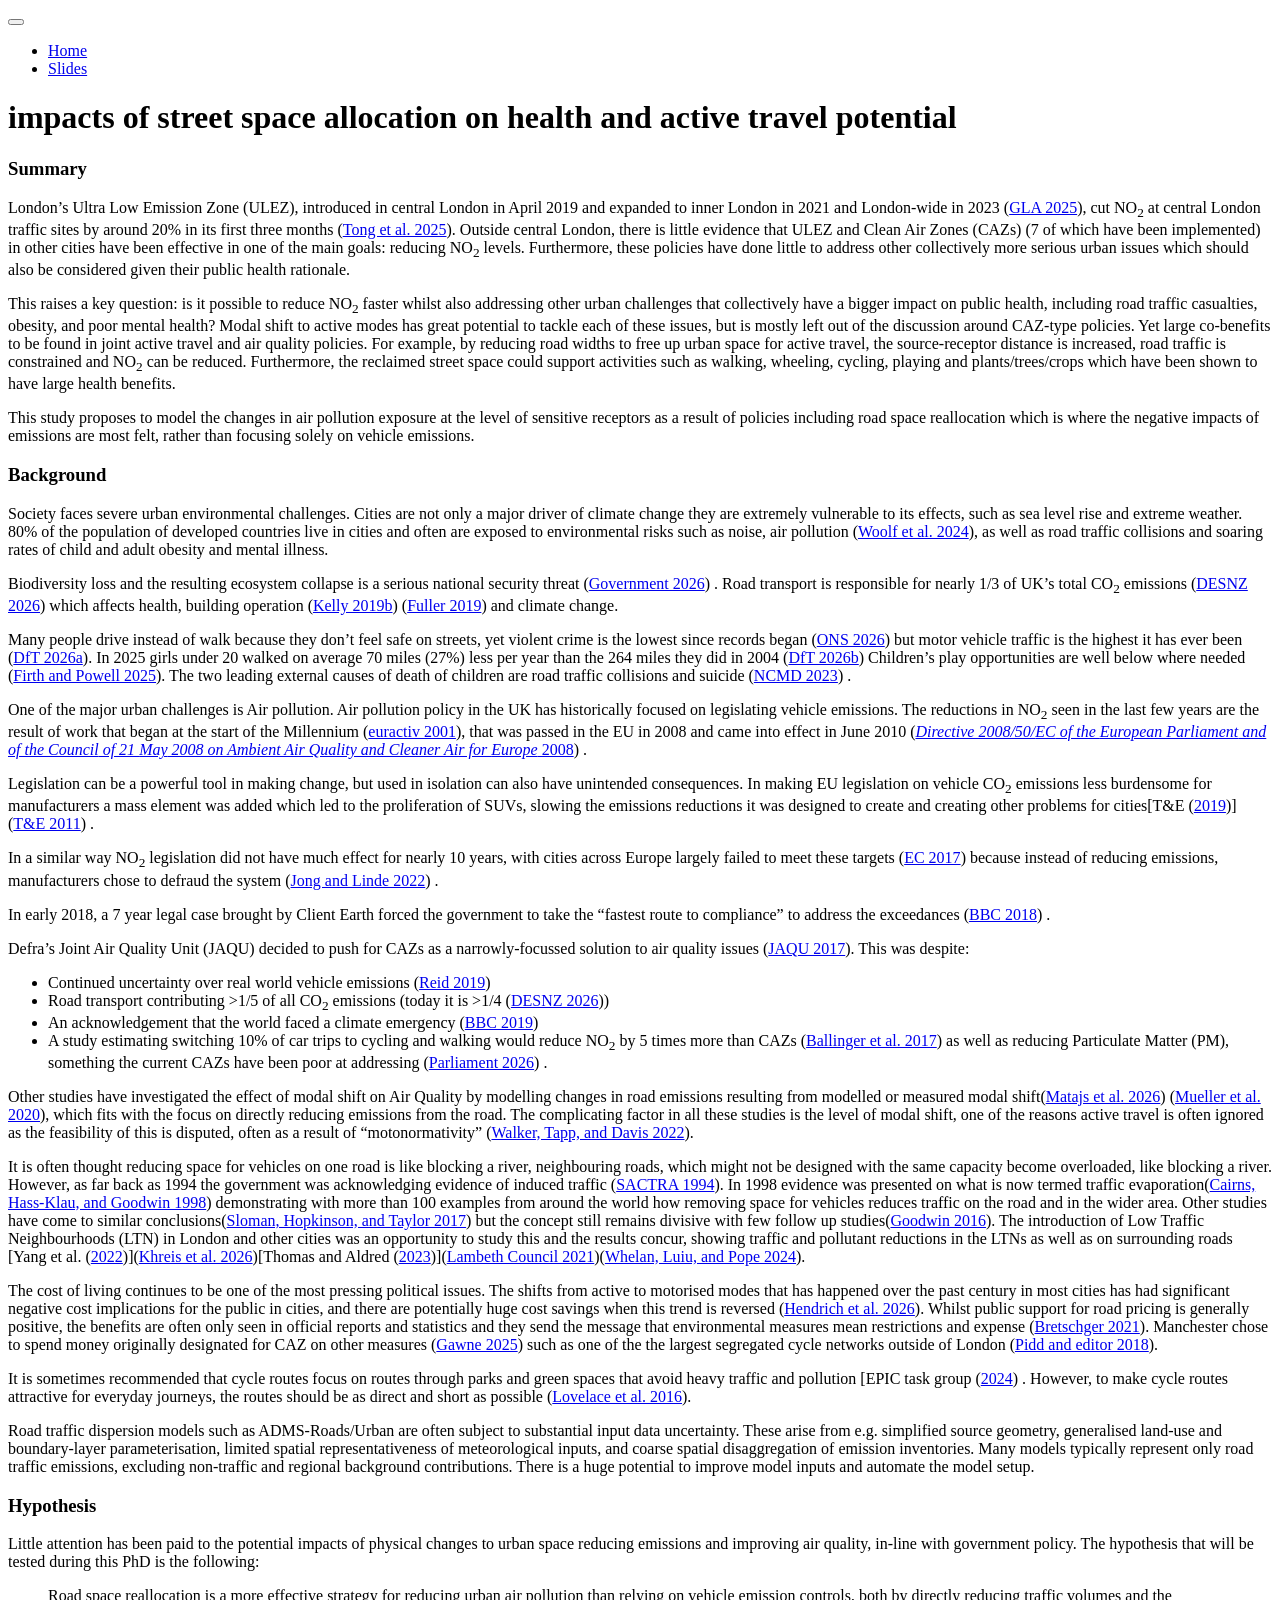
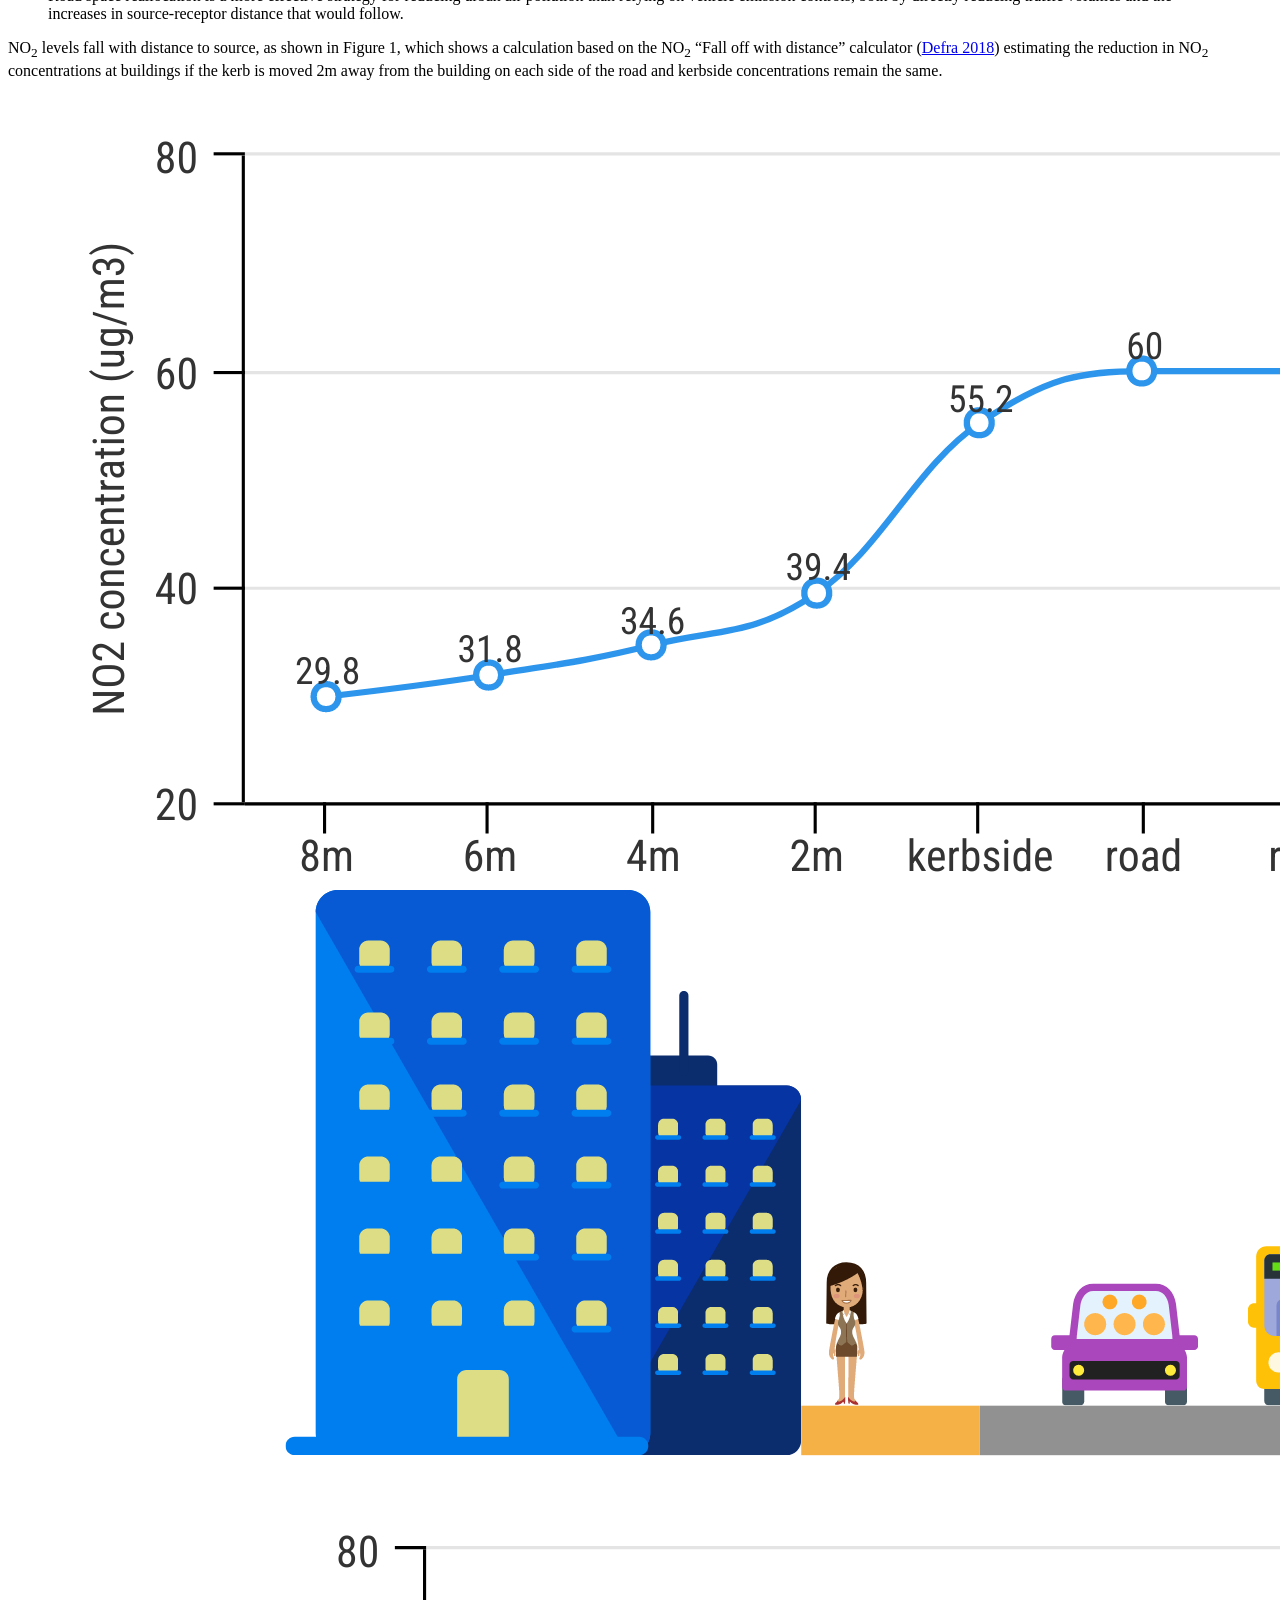
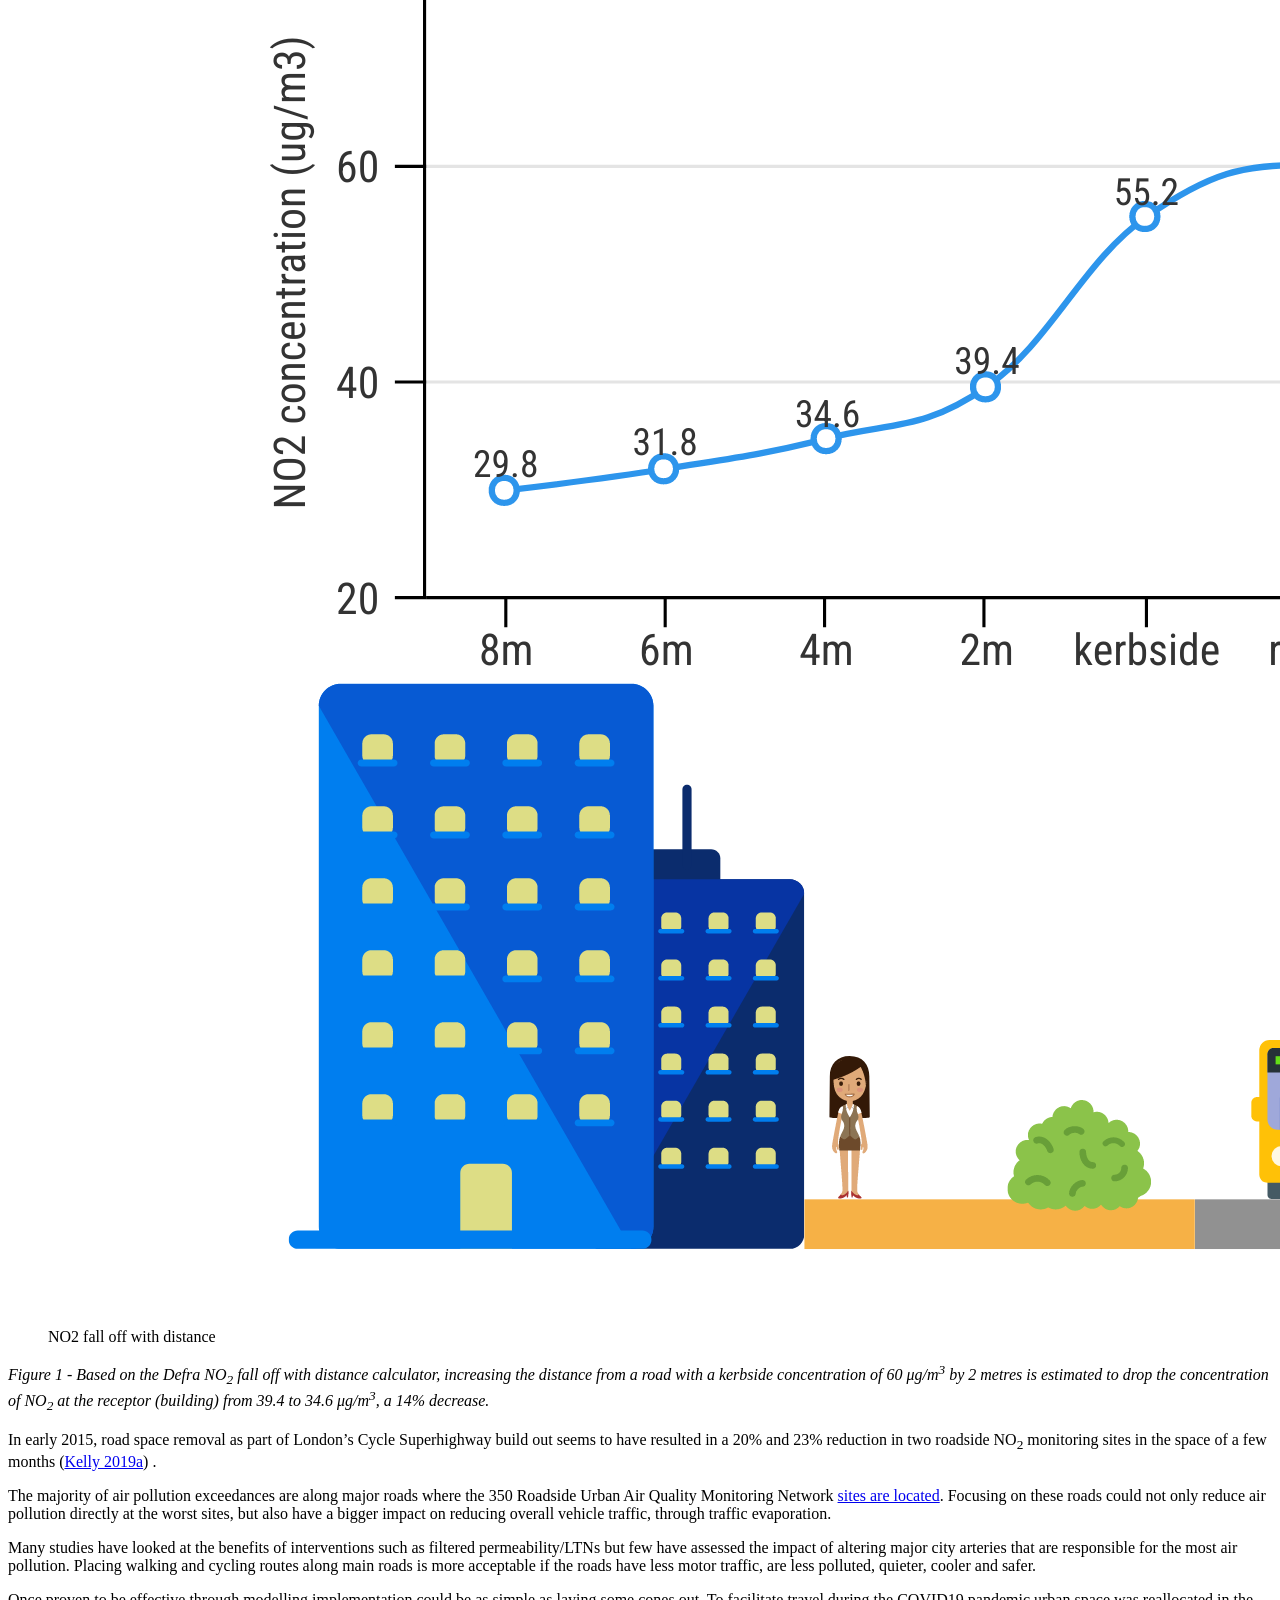
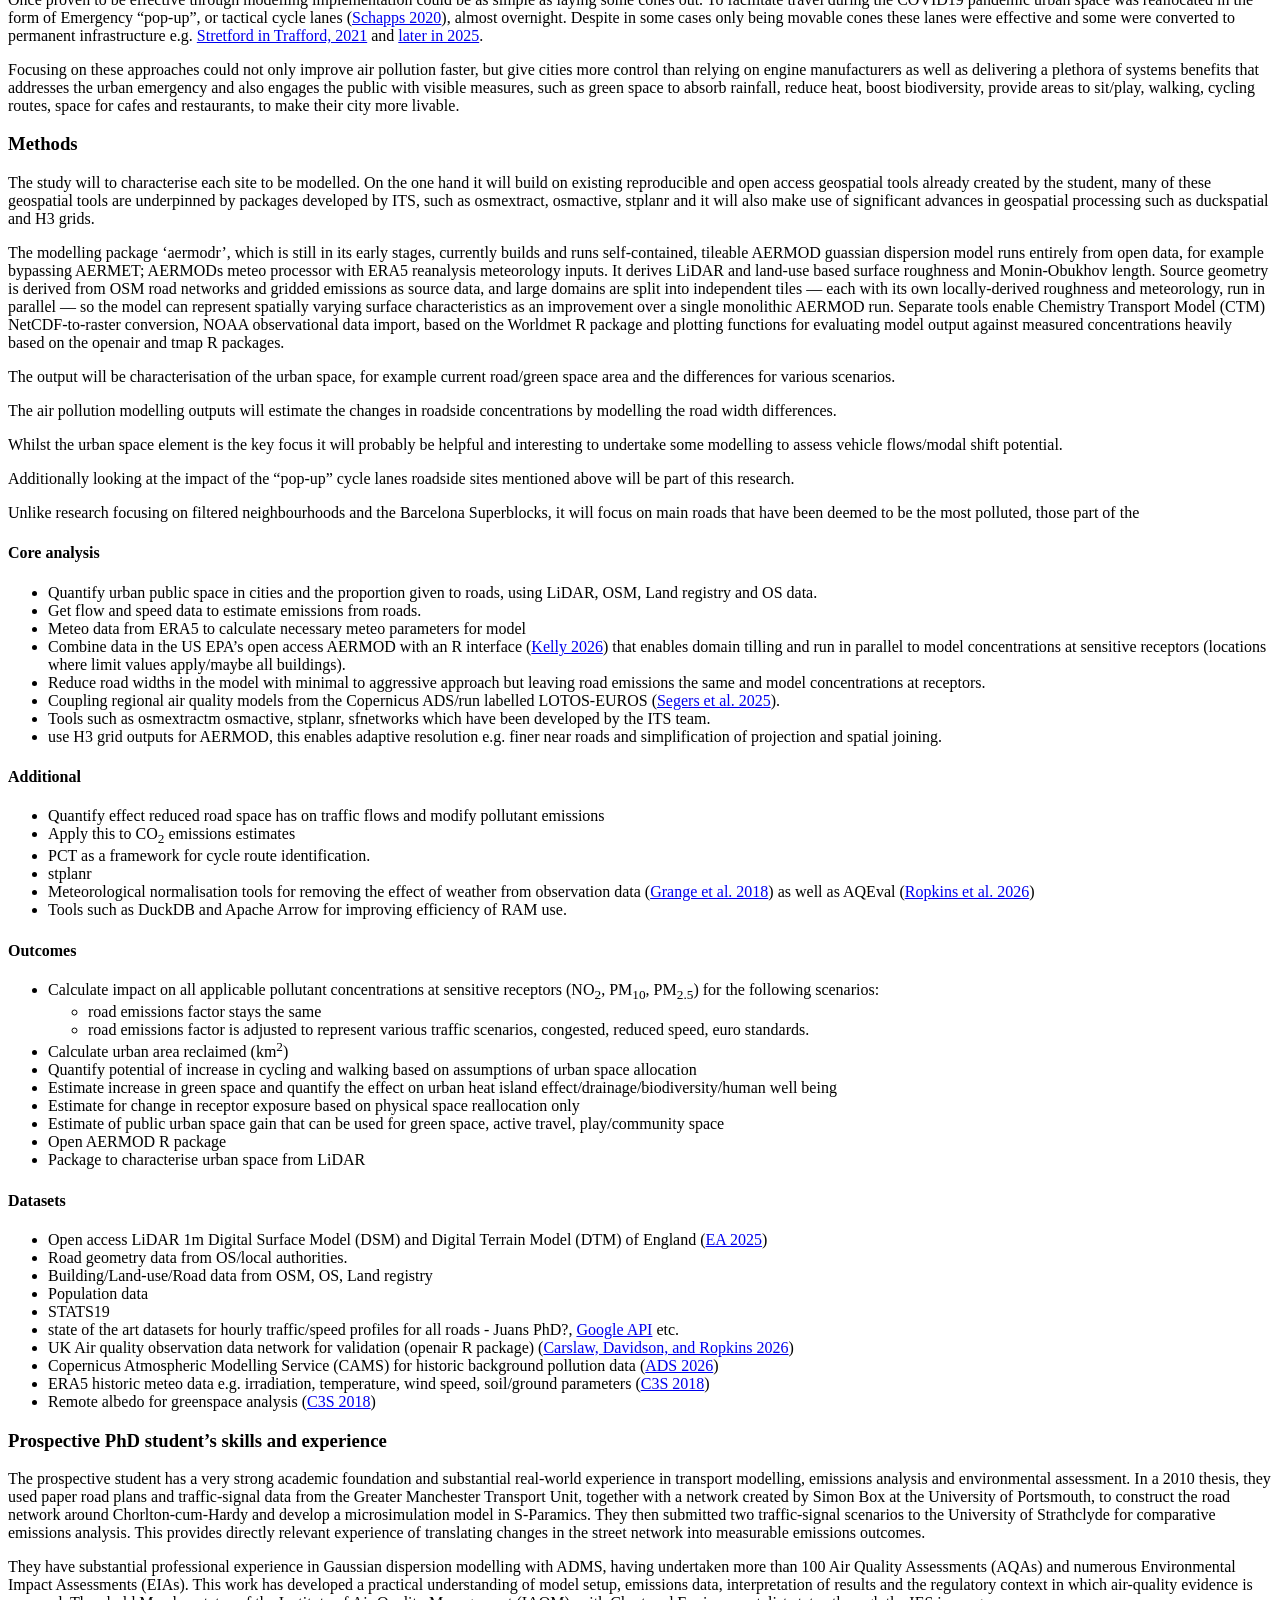
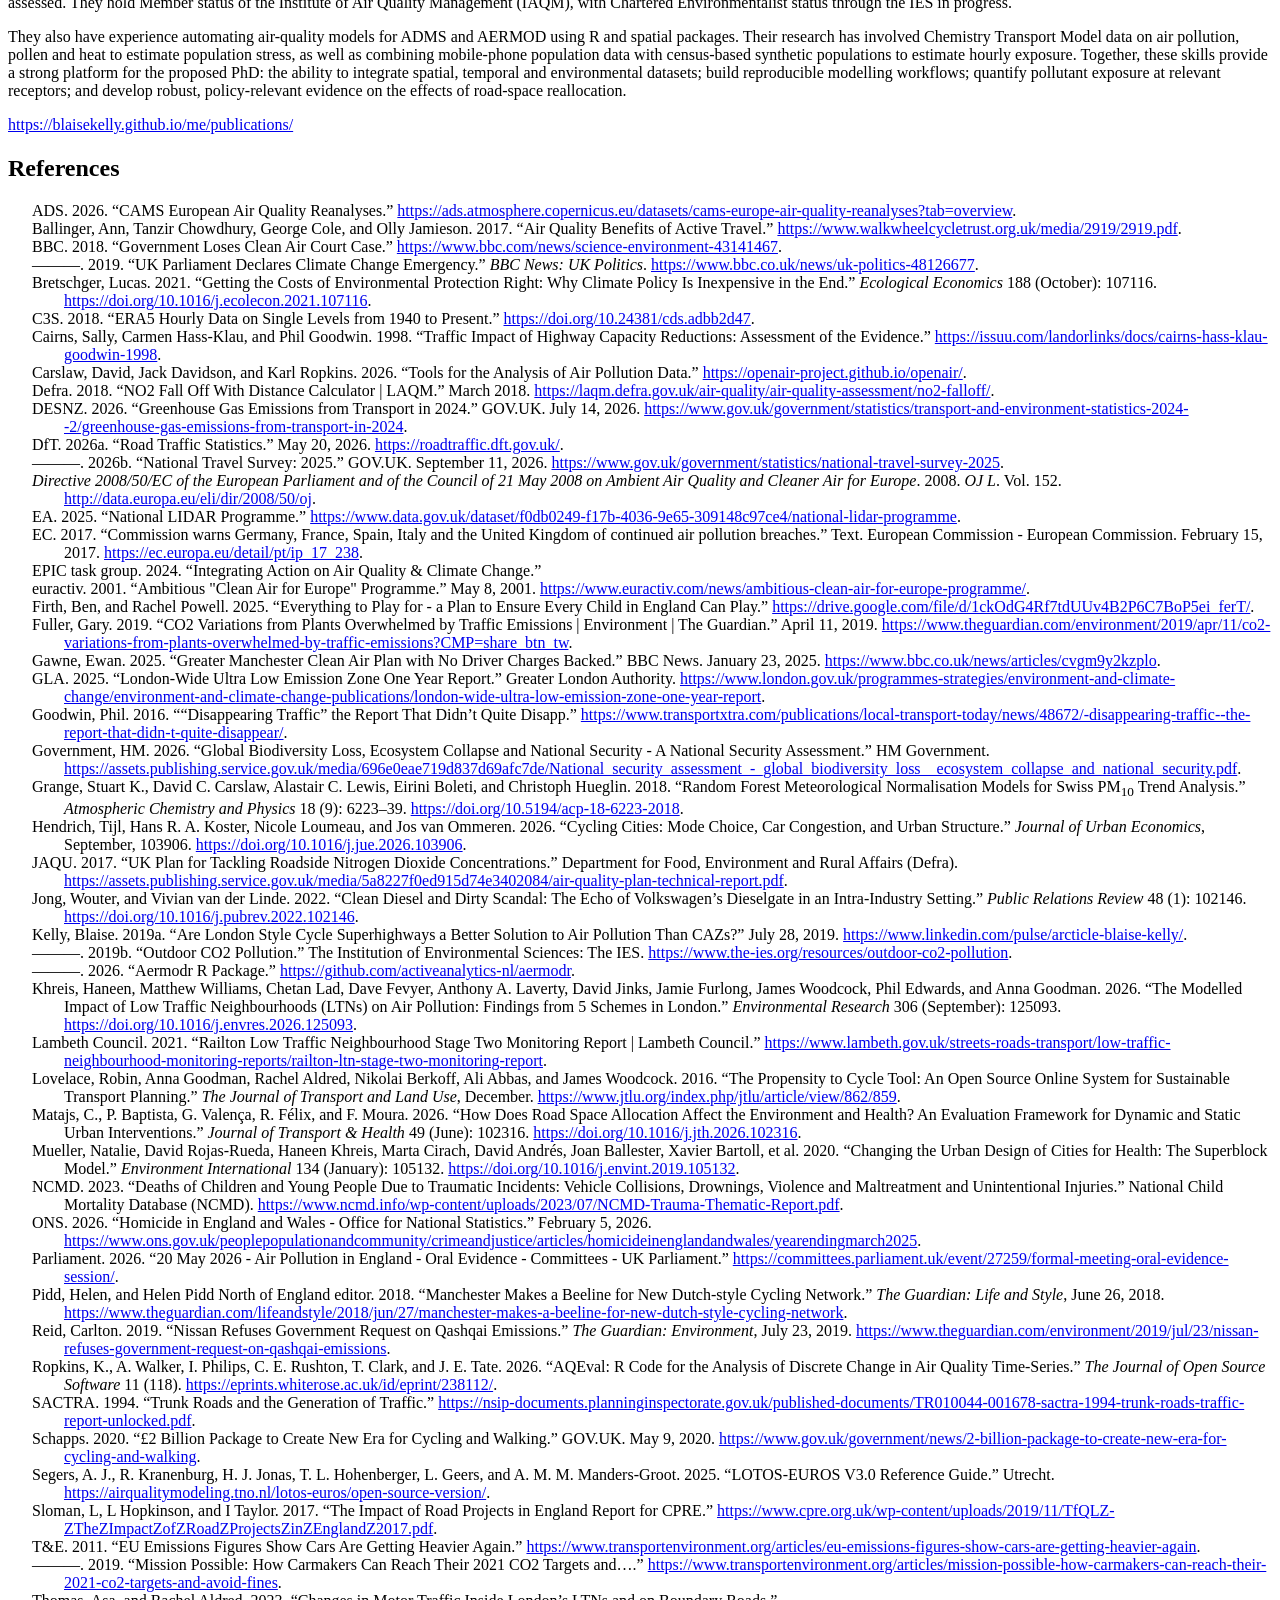
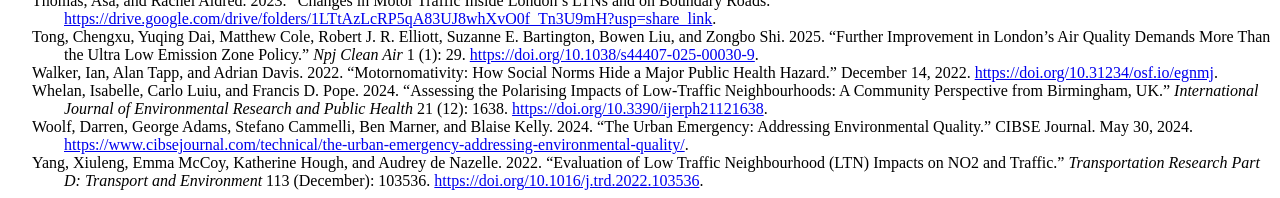
==== commit 1ec1d78f: "Built site for gh-pages" ====
--- a/index.html
+++ b/index.html
@@ -152,30 +152,39 @@
 
 <section id="summary" class="level3">
 <h3 class="anchored" data-anchor-id="summary">Summary</h3>
-<p>In recent years the progress Londons ULEZ has made in reducing NO<sub>2</sub> has been well publicised. CAZs have been far less successful <span class="citation" data-cites="parliament2026">(<a href="#ref-parliament2026" role="doc-biblioref">Parliament 2026</a>)</span>. The mechanisms behind this fall are the result of legislative work that began in 2001. These NO<sub>2</sub> policies have done little to address other collectively more serious urban issues. But is it possible to reduce NO<sub>2</sub> faster whilst also addressing the Urban Emergency? When active travel is mentioned in relation to air pollution conversations centre around traffic models and opinions on modal shift potential and it is mostly left out of the discussion as too complex. Yet by simply reducing road width to free up urban space for walking, wheeling, cycling, playing and plants/trees/crops, the source receptor distance is increased, road traffic is constrained and NO<sub>2</sub> at receptors is significantly reduced. This study proposes an alternative to the car modelling approach: model the changes in air pollution exposure at sensitive receptors as a result of road space reallocation first.</p>
+<p>London’s Ultra Low Emission Zone (ULEZ), introduced in central London in April 2019 and expanded to inner London in 2021 and London-wide in 2023 <span class="citation" data-cites="glaLondonWideULEZOneYear2025">(<a href="#ref-glaLondonWideULEZOneYear2025" role="doc-biblioref">GLA 2025</a>)</span>, cut NO<sub>2</sub> at central London traffic sites by around 20% in its first three months <span class="citation" data-cites="tongFurtherImprovement2025">(<a href="#ref-tongFurtherImprovement2025" role="doc-biblioref">Tong et al. 2025</a>)</span>. <!-- Added as interesting but commented out as not relevant to main argument --> <!-- However, the average effect across the city appears to be small [@maHasUltraLow2021] and no change in NO~2~ has been observed from the 2023 [@tongFurtherImprovement2025]. --> <!-- Commented out this sentence as not relevant to the main argument (RL): --> <!-- The mechanisms behind this fall are the result of legislative work that began in 2001. --> Outside central London, there is little evidence that ULEZ and Clean Air Zones (CAZs) (7 of which have been implemented) in other cities have been effective in one of the main goals: reducing NO<sub>2</sub> levels. Furthermore, these policies have done little to address other collectively more serious urban issues which should also be considered given their public health rationale.</p>
+<p>This raises a key question: is it possible to reduce NO<sub>2</sub> faster whilst also addressing other urban challenges that collectively have a bigger impact on public health, including road traffic casualties, obesity, and poor mental health? Modal shift to active modes has great potential to tackle each of these issues, but is mostly left out of the discussion around CAZ-type policies. Yet large co-benefits to be found in joint active travel and air quality policies. For example, by reducing road widths to free up urban space for active travel, the source-receptor distance is increased, road traffic is constrained and NO<sub>2</sub> can be reduced. <!-- Citation needed for the claim above (RL). --> Furthermore, the reclaimed street space could support activities such as walking, wheeling, cycling, playing and plants/trees/crops which have been shown to have large health benefits.</p>
+<p>This study proposes to model the changes in air pollution exposure at the level of sensitive receptors as a result of policies including road space reallocation which is where the negative impacts of emissions are most felt, rather than focusing solely on vehicle emissions.</p>
 </section>
 <section id="background" class="level3">
 <h3 class="anchored" data-anchor-id="background">Background</h3>
-<p>Society face an Urban Emergency. Cities are not only a primary driver of climate change they are extremely vulnerable to its effects, such as sea level rise and extreme weather. 80% of the population of developed countries live in cities and often are exposed to significant environmental risks such as noise, air pollution <span class="citation" data-cites="mollytooherruddUrbanEmergencyAddressing2024">(<a href="#ref-mollytooherruddUrbanEmergencyAddressing2024" role="doc-biblioref">Woolf et al. 2024</a>)</span> , as well as road traffic collisions and soaring rates of child and adult obesity and mental illness.</p>
-<p>Biodiversity loss and the resulting ecosystem collapse is a serious national security threat <span class="citation" data-cites="zotero-item-7431">(<a href="#ref-zotero-item-7431" role="doc-biblioref">Government 2026</a>)</span> .</p>
-<p>Road transport is responsible for nearly 1/3 of UK’s total CO<sub>2</sub> emissions <span class="citation" data-cites="GreenhouseGasEmissions">(<a href="#ref-GreenhouseGasEmissions" role="doc-biblioref">DESNZ 2026</a>)</span> which affects health, building operation [<span class="citation" data-cites="OutdoorCO2Pollution2019">Kelly (<a href="#ref-OutdoorCO2Pollution2019" role="doc-biblioref">2019b</a>)</span>]<span class="citation" data-cites="fullerCO2VariationsPlants2019">(<a href="#ref-fullerCO2VariationsPlants2019" role="doc-biblioref">Fuller 2019</a>)</span> and climate change.</p>
-<p>Whilst violent crime is the lowest since records began <span class="citation" data-cites="HomicideEnglandWales">(<a href="#ref-HomicideEnglandWales" role="doc-biblioref">ONS 2026</a>)</span>, motor vehicle traffic is the highest it has been in more than 40 years <span class="citation" data-cites="RoadTrafficStatistics">(<a href="#ref-RoadTrafficStatistics" role="doc-biblioref">DfT 2026a</a>)</span> . Girls under 16 now walk on average 70 miles less per year than they did in 2004 <span class="citation" data-cites="NationalTravelSurvey2026">(<a href="#ref-NationalTravelSurvey2026" role="doc-biblioref">DfT 2026b</a>)</span> Children’s play opportunities are well below where needed. The two leading external causes of death of children are road traffic collisions and suicide <span class="citation" data-cites="zotero-item-7421">(<a href="#ref-zotero-item-7421" role="doc-biblioref">NCMD 2023</a>)</span> .</p>
-<p>One of the greatest environmental risks in cities is air pollution. Air pollution policy in the UK has historically focused on legislating vehicle emissions. The reductions in NO<sub>2</sub> seen in the last few years are the result of work that began at the start of the Millennium <span class="citation" data-cites="NewsEULaunches">(<a href="#ref-NewsEULaunches" role="doc-biblioref">euractiv 2001</a>)</span>, that was passed in the EU in 2008 and came into effect in June 2010 <span class="citation" data-cites="Directive2008502008">(<a href="#ref-Directive2008502008" role="doc-biblioref"><em>Directive 2008/50/<span>EC</span> of the <span>European Parliament</span> and of the <span>Council</span> of 21&nbsp;<span>May</span> 2008 on Ambient Air Quality and Cleaner Air for <span>Europe</span></em> 2008</a>)</span> .</p>
-<p>Cities across Europe largely failed to meet these targets <span class="citation" data-cites="CommissionWarnsGermany">(<a href="#ref-CommissionWarnsGermany" role="doc-biblioref">EC 2017</a>)</span> because of systemic fraud by vehicle manufacturers <span class="citation" data-cites="jong2022">(<a href="#ref-jong2022" role="doc-biblioref">Jong and Linde 2022</a>)</span> .</p>
-<p>In early 2018, a 7 year legal case forced the government to take the “fastest route to compliance” to address the exceedances <span class="citation" data-cites="GovernmentLosesClean2018">(<a href="#ref-GovernmentLosesClean2018" role="doc-biblioref">BBC 2018</a>)</span> .</p>
-<p>Defras JAQU decided to push for CAZs <span class="citation" data-cites="jaquUKPlanTackling2017">(<a href="#ref-jaquUKPlanTackling2017" role="doc-biblioref">JAQU 2017</a>)</span>. Despite:</p>
+<p>Society faces severe urban environmental challenges. Cities are not only a major driver of climate change they are extremely vulnerable to its effects, such as sea level rise and extreme weather. 80% of the population of developed countries live in cities and often are exposed to environmental risks such as noise, air pollution <span class="citation" data-cites="mollytooherruddUrbanEmergencyAddressing2024">(<a href="#ref-mollytooherruddUrbanEmergencyAddressing2024" role="doc-biblioref">Woolf et al. 2024</a>)</span>, as well as road traffic collisions and soaring rates of child and adult obesity and mental illness.</p>
+<p>Biodiversity loss and the resulting ecosystem collapse is a serious national security threat <span class="citation" data-cites="zotero-item-7431">(<a href="#ref-zotero-item-7431" role="doc-biblioref">Government 2026</a>)</span> . Road transport is responsible for nearly 1/3 of UK’s total CO<sub>2</sub> emissions <span class="citation" data-cites="GreenhouseGasEmissions">(<a href="#ref-GreenhouseGasEmissions" role="doc-biblioref">DESNZ 2026</a>)</span> which affects health, building operation <span class="citation" data-cites="OutdoorCO2Pollution2019">(<a href="#ref-OutdoorCO2Pollution2019" role="doc-biblioref">Kelly 2019b</a>)</span> <span class="citation" data-cites="fullerCO2VariationsPlants2019">(<a href="#ref-fullerCO2VariationsPlants2019" role="doc-biblioref">Fuller 2019</a>)</span> and climate change.</p>
+<p>Many people drive instead of walk because they don’t feel safe on streets, yet violent crime is the lowest since records began <span class="citation" data-cites="HomicideEnglandWales">(<a href="#ref-HomicideEnglandWales" role="doc-biblioref">ONS 2026</a>)</span> but motor vehicle traffic is the highest it has ever been <span class="citation" data-cites="RoadTrafficStatistics">(<a href="#ref-RoadTrafficStatistics" role="doc-biblioref">DfT 2026a</a>)</span>. In 2025 girls under 20 walked on average 70 miles (27%) less per year than the 264 miles they did in 2004 <span class="citation" data-cites="NationalTravelSurvey2026">(<a href="#ref-NationalTravelSurvey2026" role="doc-biblioref">DfT 2026b</a>)</span> Children’s play opportunities are well below where needed <span class="citation" data-cites="firth2025">(<a href="#ref-firth2025" role="doc-biblioref">Firth and Powell 2025</a>)</span>. The two leading external causes of death of children are road traffic collisions and suicide <span class="citation" data-cites="zotero-item-7421">(<a href="#ref-zotero-item-7421" role="doc-biblioref">NCMD 2023</a>)</span> .</p>
+<p>One of the major urban challenges is Air pollution. Air pollution policy in the UK has historically focused on legislating vehicle emissions. The reductions in NO<sub>2</sub> seen in the last few years are the result of work that began at the start of the Millennium <span class="citation" data-cites="NewsEULaunches">(<a href="#ref-NewsEULaunches" role="doc-biblioref">euractiv 2001</a>)</span>, that was passed in the EU in 2008 and came into effect in June 2010 <span class="citation" data-cites="Directive2008502008">(<a href="#ref-Directive2008502008" role="doc-biblioref"><em>Directive 2008/50/<span>EC</span> of the <span>European Parliament</span> and of the <span>Council</span> of 21&nbsp;<span>May</span> 2008 on Ambient Air Quality and Cleaner Air for <span>Europe</span></em> 2008</a>)</span> .</p>
+<p>Legislation can be a powerful tool in making change, but used in isolation can also have unintended consequences. In making EU legislation on vehicle CO<sub>2</sub> emissions less burdensome for manufacturers a mass element was added which led to the proliferation of SUVs, slowing the emissions reductions it was designed to create and creating other problems for cities[<span class="citation" data-cites="te2019">T&amp;E (<a href="#ref-te2019" role="doc-biblioref">2019</a>)</span>]<span class="citation" data-cites="te2011">(<a href="#ref-te2011" role="doc-biblioref">T&amp;E 2011</a>)</span> .</p>
+<p>In a similar way NO<sub>2</sub> legislation did not have much effect for nearly 10 years, with cities across Europe largely failed to meet these targets <span class="citation" data-cites="CommissionWarnsGermany">(<a href="#ref-CommissionWarnsGermany" role="doc-biblioref">EC 2017</a>)</span> because instead of reducing emissions, manufacturers chose to defraud the system <span class="citation" data-cites="jong2022">(<a href="#ref-jong2022" role="doc-biblioref">Jong and Linde 2022</a>)</span> .</p>
+<p>In early 2018, a 7 year legal case brought by Client Earth forced the government to take the “fastest route to compliance” to address the exceedances <span class="citation" data-cites="GovernmentLosesClean2018">(<a href="#ref-GovernmentLosesClean2018" role="doc-biblioref">BBC 2018</a>)</span> .</p>
+<p>Defra’s Joint Air Quality Unit (JAQU) decided to push for CAZs as a narrowly-focussed solution to air quality issues <span class="citation" data-cites="jaquUKPlanTackling2017">(<a href="#ref-jaquUKPlanTackling2017" role="doc-biblioref">JAQU 2017</a>)</span>. This was despite:</p>
 <ul>
 <li>Continued uncertainty over real world vehicle emissions <span class="citation" data-cites="reidNissanRefusesGovernment2019">(<a href="#ref-reidNissanRefusesGovernment2019" role="doc-biblioref">Reid 2019</a>)</span></li>
 <li>Road transport contributing &gt;1/5 of all CO<sub>2</sub> emissions (today it is &gt;1/4 <span class="citation" data-cites="GreenhouseGasEmissions">(<a href="#ref-GreenhouseGasEmissions" role="doc-biblioref">DESNZ 2026</a>)</span>)</li>
 <li>An acknowledgement that the world faced a climate emergency <span class="citation" data-cites="UKParliamentDeclares2019">(<a href="#ref-UKParliamentDeclares2019" role="doc-biblioref">BBC 2019</a>)</span></li>
 <li>A study estimating switching 10% of car trips to cycling and walking would reduce NO<sub>2</sub> by 5 times more than CAZs <span class="citation" data-cites="zotero-item-7409">(<a href="#ref-zotero-item-7409" role="doc-biblioref">Ballinger et al. 2017</a>)</span> as well as reducing Particulate Matter (PM), something the current CAZs have been poor at addressing <span class="citation" data-cites="parliament2026">(<a href="#ref-parliament2026" role="doc-biblioref">Parliament 2026</a>)</span> .</li>
 </ul>
-<p>Other studies have investigated the effect of modal shift on Air Quality by modelling changes in road emissions resulting from modelled or measured modal shift<span class="citation" data-cites="matajsHowDoesRoad2026">(<a href="#ref-matajsHowDoesRoad2026" role="doc-biblioref">Matajs et al. 2026</a>)</span> <span class="citation" data-cites="muellerChangingUrbanDesign2020a">(<a href="#ref-muellerChangingUrbanDesign2020a" role="doc-biblioref">Mueller et al. 2020</a>)</span>, which fits with the focus on directly reducing emissions from the road. The complicating factor in all these studies is the level of modal shift, which is why active travel is often ignored as the feasibility of this is disputed, often as a result of “motonormativity” <span class="citation" data-cites="walkerMotornomativityHowSocial2022">(<a href="#ref-walkerMotornomativityHowSocial2022" role="doc-biblioref">Walker, Tapp, and Davis 2022</a>)</span>.</p>
-</section>
-<section id="hypothosis" class="level3">
-<h3 class="anchored" data-anchor-id="hypothosis">Hypothosis</h3>
-<p>Little attention has been paid to the potential benefits from the physical changes to urban space that are now recognised as essential in enabling the modal shift needed for these emissions reductions. Most notably constraining vehicles by removing road capacity and the increases in source receptor distance that would follow.</p>
-<p>NO<sub>2</sub> drops off from the source significantly with distance. Figure 1 shows a calculation based on the NO<sub>2</sub> “Fall off with distance” calculator <span class="citation" data-cites="NO2FallDistance">(<a href="#ref-NO2FallDistance" role="doc-biblioref">Defra 2018</a>)</span> estimating the reduction in NO<sub>2</sub> concentrations at buildings if the kerb is moved 2m away from the building on each side of the road and kerbside concentrations remain the same.</p>
+<p>Other studies have investigated the effect of modal shift on Air Quality by modelling changes in road emissions resulting from modelled or measured modal shift<span class="citation" data-cites="matajsHowDoesRoad2026">(<a href="#ref-matajsHowDoesRoad2026" role="doc-biblioref">Matajs et al. 2026</a>)</span> <span class="citation" data-cites="muellerChangingUrbanDesign2020a">(<a href="#ref-muellerChangingUrbanDesign2020a" role="doc-biblioref">Mueller et al. 2020</a>)</span>, which fits with the focus on directly reducing emissions from the road. The complicating factor in all these studies is the level of modal shift, one of the reasons active travel is often ignored as the feasibility of this is disputed, often as a result of “motonormativity” <span class="citation" data-cites="walkerMotornomativityHowSocial2022">(<a href="#ref-walkerMotornomativityHowSocial2022" role="doc-biblioref">Walker, Tapp, and Davis 2022</a>)</span>.</p>
+<p>It is often thought reducing space for vehicles on one road is like blocking a river, neighbouring roads, which might not be designed with the same capacity become overloaded, like blocking a river. However, as far back as 1994 the government was acknowledging evidence of induced traffic <span class="citation" data-cites="sactra1994">(<a href="#ref-sactra1994" role="doc-biblioref">SACTRA 1994</a>)</span>. In 1998 evidence was presented on what is now termed traffic evaporation<span class="citation" data-cites="cairns1998">(<a href="#ref-cairns1998" role="doc-biblioref">Cairns, Hass-Klau, and Goodwin 1998</a>)</span> demonstrating with more than 100 examples from around the world how removing space for vehicles reduces traffic on the road and in the wider area. Other studies have come to similar conclusions<span class="citation" data-cites="sloman2017">(<a href="#ref-sloman2017" role="doc-biblioref">Sloman, Hopkinson, and Taylor 2017</a>)</span> but the concept still remains divisive with few follow up studies<span class="citation" data-cites="goodwin2016">(<a href="#ref-goodwin2016" role="doc-biblioref">Goodwin 2016</a>)</span>. The introduction of Low Traffic Neighbourhoods (LTN) in London and other cities was an opportunity to study this and the results concur, showing traffic and pollutant reductions in the LTNs as well as on surrounding roads [<span class="citation" data-cites="yang2022">Yang et al. (<a href="#ref-yang2022" role="doc-biblioref">2022</a>)</span>]<span class="citation" data-cites="khreis2026">(<a href="#ref-khreis2026" role="doc-biblioref">Khreis et al. 2026</a>)</span>[<span class="citation" data-cites="thomas2023">Thomas and Aldred (<a href="#ref-thomas2023" role="doc-biblioref">2023</a>)</span>]<span class="citation" data-cites="lambethcouncil2021">(<a href="#ref-lambethcouncil2021" role="doc-biblioref">Lambeth Council 2021</a>)</span><span class="citation" data-cites="whelan2024">(<a href="#ref-whelan2024" role="doc-biblioref">Whelan, Luiu, and Pope 2024</a>)</span>.</p>
+<p>The cost of living continues to be one of the most pressing political issues. The shifts from active to motorised modes that has happened over the past century in most cities has had significant negative cost implications for the public in cities, and there are potentially huge cost savings when this trend is reversed <span class="citation" data-cites="hendrichCyclingCitiesMode2026">(<a href="#ref-hendrichCyclingCitiesMode2026" role="doc-biblioref">Hendrich et al. 2026</a>)</span>. Whilst public support for road pricing is generally positive, the benefits are often only seen in official reports and statistics and they send the message that environmental measures mean restrictions and expense <span class="citation" data-cites="bretschgerGettingCostsEnvironmental2021">(<a href="#ref-bretschgerGettingCostsEnvironmental2021" role="doc-biblioref">Bretschger 2021</a>)</span>. Manchester chose to spend money originally designated for CAZ on other measures <span class="citation" data-cites="GreaterManchesterClean2025">(<a href="#ref-GreaterManchesterClean2025" role="doc-biblioref">Gawne 2025</a>)</span> such as one of the the largest segregated cycle networks outside of London <span class="citation" data-cites="piddManchesterMakesBeeline2018">(<a href="#ref-piddManchesterMakesBeeline2018" role="doc-biblioref">Pidd and editor 2018</a>)</span>.</p>
+<p>It is sometimes recommended that cycle routes focus on routes through parks and green spaces that avoid heavy traffic and pollution [<span class="citation" data-cites="epictaskgroup2024">EPIC task group (<a href="#ref-epictaskgroup2024" role="doc-biblioref">2024</a>)</span> . However, to make cycle routes attractive for everyday journeys, the routes should be as direct and short as possible <span class="citation" data-cites="lovelace2016">(<a href="#ref-lovelace2016" role="doc-biblioref">Lovelace et al. 2016</a>)</span>.</p>
+<p>Road traffic dispersion models such as ADMS-Roads/Urban are often subject to substantial input data uncertainty. These arise from e.g.&nbsp;simplified source geometry, generalised land-use and boundary-layer parameterisation, limited spatial representativeness of meteorological inputs, and coarse spatial disaggregation of emission inventories. Many models typically represent only road traffic emissions, excluding non-traffic and regional background contributions. There is a huge potential to improve model inputs and automate the model setup.</p>
+</section>
+<section id="hypothesis" class="level3">
+<h3 class="anchored" data-anchor-id="hypothesis">Hypothesis</h3>
+<p>Little attention has been paid to the potential impacts of physical changes to urban space reducing emissions and improving air quality, in-line with government policy. The hypothesis that will be tested during this PhD is the following:</p>
+<blockquote class="blockquote">
+<p>Road space reallocation is a more effective strategy for reducing urban air pollution than relying on vehicle emission controls, both by directly reducing traffic volumes and the increases in source-receptor distance that would follow.</p>
+</blockquote>
+<p>NO<sub>2</sub> levels fall with distance to source, as shown in Figure 1, which shows a calculation based on the NO<sub>2</sub> “Fall off with distance” calculator <span class="citation" data-cites="NO2FallDistance">(<a href="#ref-NO2FallDistance" role="doc-biblioref">Defra 2018</a>)</span> estimating the reduction in NO<sub>2</sub> concentrations at buildings if the kerb is moved 2m away from the building on each side of the road and kerbside concentrations remain the same.</p>
 <div class="quarto-figure quarto-figure-center">
 <figure class="figure">
 <p><img src="media/no2_dropoff.png" class="img-fluid figure-img"></p>
@@ -183,38 +192,64 @@
 </figure>
 </div>
 <p><em>Figure 1 - Based on the Defra NO<sub>2</sub> fall off with distance calculator, increasing the distance from a road with a kerbside concentration of 60 μg/m<sup>3</sup> by 2 metres is estimated to drop the concentration of NO<sub>2</sub> at the receptor (building) from 39.4 to 34.6 μg/m<sup>3</sup>, a 14% decrease.</em></p>
-<p>The concept of traffic evaporation, is increasingly being recognised. In early 2015, road space removal as part of the Cycle Superhighway build out seems to have resulted in a 20% and 23% reduction in two roadside NO<sub>2</sub> monitoring sites in the space of a few months <span class="citation" data-cites="3LinkedIn">(<a href="#ref-3LinkedIn" role="doc-biblioref">Kelly 2019a</a>)</span> .</p>
-<p>To facilitate travel during the COVID19 pandemic urban space was reallocated in the form of Emergency “pop-up”, or tactical cycle lanes <span class="citation" data-cites="PS2BillionPackage">(<a href="#ref-PS2BillionPackage" role="doc-biblioref">Schapps 2020</a>)</span> , practically overnight. Despite in some cases only being movable cones these lanes were effective and some were converted to permanent infrastructure e.g.&nbsp;<a href="https://www.google.com/maps/@53.4423165,-2.3118749,3a,75y,85.55h,90t/data=!3m8!1e1!3m6!1sM2ZOW26AZy1dssfn7qI7wg!2e0!5s20210101T000000!6shttps:%2F%2Fstreetviewpixels-pa.googleapis.com%2Fv1%2Fthumbnail%3Fcb_client%3Dmaps_sv.tactile%26w%3D900%26h%3D600%26pitch%3D0%26panoid%3DM2ZOW26AZy1dssfn7qI7wg%26yaw%3D85.54594382393394!7i16384!8i8192?entry=ttu&amp;g_ep=EgoyMDI2MDkwOC4wIKXMDSoASAFQAw%3D%3D">Stretford in Trafford, 2021</a> and <a href="https://www.google.com/maps/@53.4423566,-2.3118395,3a,75y,85.55h,90t/data=!3m7!1e1!3m5!1sKw0ok_ptQrXaqveMFmWjdA!2e0!6shttps:%2F%2Fstreetviewpixels-pa.googleapis.com%2Fv1%2Fthumbnail%3Fcb_client%3Dmaps_sv.tactile%26w%3D900%26h%3D600%26pitch%3D0%26panoid%3DKw0ok_ptQrXaqveMFmWjdA%26yaw%3D85.54594382393394!7i16384!8i8192?entry=ttu&amp;g_ep=EgoyMDI2MDkwOC4wIKXMDSoASAFQAw%3D%3D">later in 2025</a>. Studying how these affected receptor pollutant concentrations is complicated by drastic changes in emissions from roads during this time.</p>
-<p>Focusing on these approaches could not only improve air pollution faster, but give cities more control than relying on engine manufacturers as well as delivering a plethora of systems benefits that addresses the urban emergency and also engages the public with visible measures, such as green space to absorb rainfall and reduce heat boost biodiversity, areas to sit/play, walking, cycling routes, space for cafes and restaurants, to make their city more livable.</p>
-<p>The cost of living continues to be one of the most pressing political issues. Switching from cycling to car based systems have significant negative cost implications for the public in cities that cycle <span class="citation" data-cites="hendrichCyclingCitiesMode2026">(<a href="#ref-hendrichCyclingCitiesMode2026" role="doc-biblioref">Hendrich et al. 2026</a>)</span> meaning there are potentially huge cost savings for people when this is reversed. Whilst public support for road pricing is generally positive the benefits are often only seen in official reports and statistics and they send the message that environmental measures mean restrictions and expense <span class="citation" data-cites="bretschgerGettingCostsEnvironmental2021">(<a href="#ref-bretschgerGettingCostsEnvironmental2021" role="doc-biblioref">Bretschger 2021</a>)</span> . Manchester chose to spend CAZ money on other measures <span class="citation" data-cites="GreaterManchesterClean2025">(<a href="#ref-GreaterManchesterClean2025" role="doc-biblioref">Gawne 2025</a>)</span> such as the largest segregated cycle network outside of London <span class="citation" data-cites="piddManchesterMakesBeeline2018">(<a href="#ref-piddManchesterMakesBeeline2018" role="doc-biblioref">Pidd and editor 2018</a>)</span>. Whilst this network has not been without controversy as have filtered neighbourhoods. Places like Barcelona which implemented ambitious “Superblocks” see that once they are installed people quickly come around to them and would not go back. Implementing measures that people can see and understand and can save them money quickly can be politically more popular than more charges.</p>
+<p>In early 2015, road space removal as part of London’s Cycle Superhighway build out seems to have resulted in a 20% and 23% reduction in two roadside NO<sub>2</sub> monitoring sites in the space of a few months <span class="citation" data-cites="3LinkedIn">(<a href="#ref-3LinkedIn" role="doc-biblioref">Kelly 2019a</a>)</span> .</p>
+<p>The majority of air pollution exceedances are along major roads where the 350 Roadside Urban Air Quality Monitoring Network <a href="https://docs.google.com/spreadsheets/d/1rL_2SMzHo3cHwMxyB2VJu-YKKZU8_aveLGAonTHpK4Q/edit?usp=sharing">sites are located</a>. Focusing on these roads could not only reduce air pollution directly at the worst sites, but also have a bigger impact on reducing overall vehicle traffic, through traffic evaporation.</p>
+<p>Many studies have looked at the benefits of interventions such as filtered permeability/LTNs but few have assessed the impact of altering major city arteries that are responsible for the most air pollution. Placing walking and cycling routes along main roads is more acceptable if the roads have less motor traffic, are less polluted, quieter, cooler and safer.</p>
+<p>Once proven to be effective through modelling implementation could be as simple as laying some cones out. To facilitate travel during the COVID19 pandemic urban space was reallocated in the form of Emergency “pop-up”, or tactical cycle lanes <span class="citation" data-cites="PS2BillionPackage">(<a href="#ref-PS2BillionPackage" role="doc-biblioref">Schapps 2020</a>)</span>, almost overnight. Despite in some cases only being movable cones these lanes were effective and some were converted to permanent infrastructure e.g.&nbsp;<a href="https://www.google.com/maps/@53.4423165,-2.3118749,3a,75y,85.55h,90t/data=!3m8!1e1!3m6!1sM2ZOW26AZy1dssfn7qI7wg!2e0!5s20210101T000000!6shttps:%2F%2Fstreetviewpixels-pa.googleapis.com%2Fv1%2Fthumbnail%3Fcb_client%3Dmaps_sv.tactile%26w%3D900%26h%3D600%26pitch%3D0%26panoid%3DM2ZOW26AZy1dssfn7qI7wg%26yaw%3D85.54594382393394!7i16384!8i8192?entry=ttu&amp;g_ep=EgoyMDI2MDkwOC4wIKXMDSoASAFQAw%3D%3D">Stretford in Trafford, 2021</a> and <a href="https://www.google.com/maps/@53.4423566,-2.3118395,3a,75y,85.55h,90t/data=!3m7!1e1!3m5!1sKw0ok_ptQrXaqveMFmWjdA!2e0!6shttps:%2F%2Fstreetviewpixels-pa.googleapis.com%2Fv1%2Fthumbnail%3Fcb_client%3Dmaps_sv.tactile%26w%3D900%26h%3D600%26pitch%3D0%26panoid%3DKw0ok_ptQrXaqveMFmWjdA%26yaw%3D85.54594382393394!7i16384!8i8192?entry=ttu&amp;g_ep=EgoyMDI2MDkwOC4wIKXMDSoASAFQAw%3D%3D">later in 2025</a>.</p>
+<p>Focusing on these approaches could not only improve air pollution faster, but give cities more control than relying on engine manufacturers as well as delivering a plethora of systems benefits that addresses the urban emergency and also engages the public with visible measures, such as green space to absorb rainfall, reduce heat, boost biodiversity, provide areas to sit/play, walking, cycling routes, space for cafes and restaurants, to make their city more livable.</p>
+<!-- I commented out this next sentence as not central to the main argument and not related to road space reallocation. Will the PhD focus on filtered permeability in addition to road space reallocation? One to think about but I think it's fine to focus just on road space reallocation for now (RL). 
+I think there has been a lot of work on filtered permeability. It would be easier to get data for main roads and potentially more impactful.-->
+<!-- Cities including Barcelona which implemented ambitious "Superblocks" show that that after they are installed people quickly come around to them and would not go back. Implementing measures that people can see and understand and can save them money quickly can be politically more popular than more charges. -->
 </section>
 <section id="methods" class="level3">
 <h3 class="anchored" data-anchor-id="methods">Methods</h3>
-<p>The study would setup a dispersion model to estimate the changes in roadside concentrations by modelling only road width changes, keeping the emissions factor for the road the same.</p>
-<p>Unlike filtered neighbourhoods and the Barcelona Superblocks, it would focus on main roads that have been deemed to be the most polluted, those part of the Roadside Urban Air Quality Monitoring Network sites (~350).</p>
+<p>The study will to characterise each site to be modelled. On the one hand it will build on existing reproducible and open access geospatial tools already created by the student, many of these geospatial tools are underpinned by packages developed by ITS, such as osmextract, osmactive, stplanr and it will also make use of significant advances in geospatial processing such as duckspatial and H3 grids.</p>
+<p>The modelling package ‘aermodr’, which is still in its early stages, currently builds and runs self-contained, tileable AERMOD guassian dispersion model runs entirely from open data, for example bypassing AERMET; AERMODs meteo processor with ERA5 reanalysis meteorology inputs. It derives LiDAR and land-use based surface roughness and Monin-Obukhov length. Source geometry is derived from OSM road networks and gridded emissions as source data, and large domains are split into independent tiles — each with its own locally-derived roughness and meteorology, run in parallel — so the model can represent spatially varying surface characteristics as an improvement over a single monolithic AERMOD run. Separate tools enable Chemistry Transport Model (CTM) NetCDF-to-raster conversion, NOAA observational data import, based on the Worldmet R package and plotting functions for evaluating model output against measured concentrations heavily based on the openair and tmap R packages.</p>
+<p>The output will be characterisation of the urban space, for example current road/green space area and the differences for various scenarios.</p>
+<p>The air pollution modelling outputs will estimate the changes in roadside concentrations by modelling the road width differences.</p>
+<p>Whilst the urban space element is the key focus it will probably be helpful and interesting to undertake some modelling to assess vehicle flows/modal shift potential.</p>
+<p>Additionally looking at the impact of the “pop-up” cycle lanes roadside sites mentioned above will be part of this research.</p>
+<p>Unlike research focusing on filtered neighbourhoods and the Barcelona Superblocks, it will focus on main roads that have been deemed to be the most polluted, those part of the</p>
 <section id="core-analysis" class="level4">
 <h4 class="anchored" data-anchor-id="core-analysis">Core analysis</h4>
 <ul>
 <li>Quantify urban public space in cities and the proportion given to roads, using LiDAR, OSM, Land registry and OS data.</li>
 <li>Get flow and speed data to estimate emissions from roads.</li>
-<li>Meteo data from ERA5 to calculate neccesary meteo parameters for model</li>
-<li>Combine data in the USEPAs open access AERMOD with an R shell <span class="citation" data-cites="kellyAermodrPackage2026">(<a href="#ref-kellyAermodrPackage2026" role="doc-biblioref">Kelly 2026</a>)</span> that enables domain tilling and run in parallel to model concentrations at sensitive receptors (locations where limit values apply/maybe all buildings).</li>
-<li>Reduce road widths in the model with minimal to agressive approach but leaving road emissions the same and model concentrations at receptors.</li>
+<li>Meteo data from ERA5 to calculate necessary meteo parameters for model</li>
+<li>Combine data in the US EPA’s open access AERMOD with an R interface <span class="citation" data-cites="kellyAermodrPackage2026">(<a href="#ref-kellyAermodrPackage2026" role="doc-biblioref">Kelly 2026</a>)</span> that enables domain tilling and run in parallel to model concentrations at sensitive receptors (locations where limit values apply/maybe all buildings).</li>
+<li>Reduce road widths in the model with minimal to aggressive approach but leaving road emissions the same and model concentrations at receptors.</li>
+<li>Coupling regional air quality models from the Copernicus ADS/run labelled LOTOS-EUROS <span class="citation" data-cites="segers2025">(<a href="#ref-segers2025" role="doc-biblioref">Segers et al. 2025</a>)</span>.<br>
+</li>
+<li>Tools such as osmextractm osmactive, stplanr, sfnetworks which have been developed by the ITS team.</li>
+<li>use H3 grid outputs for AERMOD, this enables adaptive resolution e.g.&nbsp;finer near roads and simplification of projection and spatial joining.</li>
 </ul>
 </section>
 <section id="additional" class="level4">
 <h4 class="anchored" data-anchor-id="additional">Additional</h4>
+<!-- Is this quantification based on case studies in which road space has been reallocated?
+Is it based on comparing NO~2~ and PM~10~ concentrations in roads with different widths?
+Clarify (RL): -->
 <ul>
 <li>Quantify effect reduced road space has on traffic flows and modify pollutant emissions</li>
-<li>Apply this to CO<sub>2</sub> emissions estimates</li>
-<li>Meteorological normalisation tools for removing the effect of weather from observation data <span class="citation" data-cites="grangeRandomForestMeteorological2018">(<a href="#ref-grangeRandomForestMeteorological2018" role="doc-biblioref">Grange et al. 2018</a>)</span></li>
+<li>Apply this to CO<sub>2</sub> emissions estimates<br>
+</li>
+<li>PCT as a framework for cycle route identification.</li>
+<li>stplanr</li>
+<li>Meteorological normalisation tools for removing the effect of weather from observation data <span class="citation" data-cites="grangeRandomForestMeteorological2018">(<a href="#ref-grangeRandomForestMeteorological2018" role="doc-biblioref">Grange et al. 2018</a>)</span> as well as AQEval <span class="citation" data-cites="ropkins2026">(<a href="#ref-ropkins2026" role="doc-biblioref">Ropkins et al. 2026</a>)</span></li>
 <li>Tools such as DuckDB and Apache Arrow for improving efficiency of RAM use.</li>
 </ul>
 </section>
 <section id="outcomes" class="level4">
 <h4 class="anchored" data-anchor-id="outcomes">Outcomes</h4>
+<!-- This first is the key one, should we also add something along the lines of "compared with CAZ type policies" ?
+In my experience the problem with CAZ type policies is that what happens in real world isn't reflective of the euro standard that is applied to the emissions factor. But it could be one scenario. I am also trying to avoid getting bogged down with traffic model assumptions. We have a road and an emissions factor that represents what is going on now, what happens if vehicles move away from the receptors but the emissions stay the same? In reality it won't remain the same, because something has changed. I think it is likely it will go down because fewer vehicles are using or if the lanes are just narrower (Dutch standards) vehicles will move slower?
+-->
 <ul>
-<li>Calculate impact on all applicable pollutant concentrations at sensitive receptors (NO<sub>2</sub>, PM<sub>10</sub>, PM<sub>2.5</sub>)</li>
+<li>Calculate impact on all applicable pollutant concentrations at sensitive receptors (NO<sub>2</sub>, PM<sub>10</sub>, PM<sub>2.5</sub>) for the following scenarios:
+<ul>
+<li>road emissions factor stays the same</li>
+<li>road emissions factor is adjusted to represent various traffic scenarios, congested, reduced speed, euro standards.</li>
+</ul></li>
 <li>Calculate urban area reclaimed (km<sup>2</sup>)</li>
 <li>Quantify potential of increase in cycling and walking based on assumptions of urban space allocation</li>
 <li>Estimate increase in green space and quantify the effect on urban heat island effect/drainage/biodiversity/human well being</li>
@@ -235,16 +270,16 @@
 <li>state of the art datasets for hourly traffic/speed profiles for all roads - Juans PhD?, <a href="https://github.com/BlaiseKelly/google_speeds">Google API</a> etc.</li>
 <li>UK Air quality observation data network for validation (openair R package) <span class="citation" data-cites="carslaw2026">(<a href="#ref-carslaw2026" role="doc-biblioref">Carslaw, Davidson, and Ropkins 2026</a>)</span></li>
 <li>Copernicus Atmospheric Modelling Service (CAMS) for historic background pollution data <span class="citation" data-cites="ads2026">(<a href="#ref-ads2026" role="doc-biblioref">ADS 2026</a>)</span></li>
-<li>ERA5 historic meteo data e.g.&nbsp;irradiation, temperature, wind speed, soil/ground parameters <span class="citation" data-cites="era52026">(<a href="#ref-era52026" role="doc-biblioref">ERA5 2026</a>)</span></li>
-<li>Remote albedo for greenspace analysis <span class="citation" data-cites="era52026">(<a href="#ref-era52026" role="doc-biblioref">ERA5 2026</a>)</span></li>
+<li>ERA5 historic meteo data e.g.&nbsp;irradiation, temperature, wind speed, soil/ground parameters <span class="citation" data-cites="era52026">(<a href="#ref-era52026" role="doc-biblioref">C3S 2018</a>)</span></li>
+<li>Remote albedo for greenspace analysis <span class="citation" data-cites="era52026">(<a href="#ref-era52026" role="doc-biblioref">C3S 2018</a>)</span></li>
 </ul>
 </section>
 </section>
-<section id="my-experience" class="level3">
-<h3 class="anchored" data-anchor-id="my-experience">My experience</h3>
-<p>Thesis in 2010 using paper road plans and traffic signal data from Greater Manchester Transport Unit and with the help of basic network created by Simon Box Uni Portsmouth drew the road network around Chorlton-cum-hardy and setup a basic microsimulation model using S-Paramics. Sent two traffic signal scenarios to University of Strathclyde to quantify the change in emissions between the two scenarios.</p>
-<p>Gaussian dispersion modelling using ADMS, undertaking over 100 Air Quality Assessments (AQA) and a number of Environmental Impact Assessments (EIA) looking at Member status at IAQM, with Chartered Environmentalist status at the IES in progress.</p>
-<p>Automatic Air Quality Model generation for ADMS and AERMOD using Rspatial packages. Working with Chemistry Transport Model air pollution, pollen and heat data to estimate population stress. Combining population data from mobile phone and synthetically generated using census data to estimate hourly population exposure.</p>
+<section id="prospective-phd-students-skills-and-experience" class="level3">
+<h3 class="anchored" data-anchor-id="prospective-phd-students-skills-and-experience">Prospective PhD student’s skills and experience</h3>
+<p>The prospective student has a very strong academic foundation and substantial real-world experience in transport modelling, emissions analysis and environmental assessment. In a 2010 thesis, they used paper road plans and traffic-signal data from the Greater Manchester Transport Unit, together with a network created by Simon Box at the University of Portsmouth, to construct the road network around Chorlton-cum-Hardy and develop a microsimulation model in S-Paramics. They then submitted two traffic-signal scenarios to the University of Strathclyde for comparative emissions analysis. This provides directly relevant experience of translating changes in the street network into measurable emissions outcomes.</p>
+<p>They have substantial professional experience in Gaussian dispersion modelling with ADMS, having undertaken more than 100 Air Quality Assessments (AQAs) and numerous Environmental Impact Assessments (EIAs). This work has developed a practical understanding of model setup, emissions data, interpretation of results and the regulatory context in which air-quality evidence is assessed. They hold Member status of the Institute of Air Quality Management (IAQM), with Chartered Environmentalist status through the IES in progress.</p>
+<p>They also have experience automating air-quality models for ADMS and AERMOD using R and spatial packages. Their research has involved Chemistry Transport Model data on air pollution, pollen and heat to estimate population stress, as well as combining mobile-phone population data with census-based synthetic populations to estimate hourly exposure. Together, these skills provide a strong platform for the proposed PhD: the ability to integrate spatial, temporal and environmental datasets; build reproducible modelling workflows; quantify pollutant exposure at relevant receptors; and develop robust, policy-relevant evidence on the effects of road-space reallocation.</p>
 <p><a href="https://blaisekelly.github.io/me/publications/" class="uri">https://blaisekelly.github.io/me/publications/</a></p>
 </section>
 <section id="references" class="level3">
@@ -262,14 +297,20 @@
 Ballinger, Ann, Tanzir Chowdhury, George Cole, and Olly Jamieson. 2017. <span>“Air <span>Quality Benefits</span> of <span>Active Travel</span>.”</span> <a href="https://www.walkwheelcycletrust.org.uk/media/2919/2919.pdf">https://www.walkwheelcycletrust.org.uk/media/2919/2919.pdf</a>.
 </div>
 <div id="ref-GovernmentLosesClean2018" class="csl-entry" role="listitem">
-BBC. 2018. <span>“Government Loses Clean Air Court Case,”</span> February 21, 2018. <a href="https://www.bbc.com/news/science-environment-43141467">https://www.bbc.com/news/science-environment-43141467</a>.
+BBC. 2018. <span>“Government Loses Clean Air Court Case.”</span> <a href="https://www.bbc.com/news/science-environment-43141467">https://www.bbc.com/news/science-environment-43141467</a>.
 </div>
 <div id="ref-UKParliamentDeclares2019" class="csl-entry" role="listitem">
-———. 2019. <span>“<span>UK Parliament</span> Declares Climate Change Emergency.”</span> <em>BBC News: UK Politics</em>, May 1, 2019. <a href="https://www.bbc.co.uk/news/uk-politics-48126677">https://www.bbc.co.uk/news/uk-politics-48126677</a>.
+———. 2019. <span>“<span>UK Parliament</span> Declares Climate Change Emergency.”</span> <em>BBC News: UK Politics</em>. <a href="https://www.bbc.co.uk/news/uk-politics-48126677">https://www.bbc.co.uk/news/uk-politics-48126677</a>.
 </div>
 <div id="ref-bretschgerGettingCostsEnvironmental2021" class="csl-entry" role="listitem">
 Bretschger, Lucas. 2021. <span>“Getting the <span>Costs</span> of <span>Environmental Protection Right</span>: <span>Why Climate Policy Is Inexpensive</span> in the <span>End</span>.”</span> <em>Ecological Economics</em> 188 (October): 107116. <a href="https://doi.org/10.1016/j.ecolecon.2021.107116">https://doi.org/10.1016/j.ecolecon.2021.107116</a>.
 </div>
+<div id="ref-era52026" class="csl-entry" role="listitem">
+C3S. 2018. <span>“ERA5 Hourly Data on Single Levels from 1940 to Present.”</span> <a href="https://doi.org/10.24381/cds.adbb2d47">https://doi.org/10.24381/cds.adbb2d47</a>.
+</div>
+<div id="ref-cairns1998" class="csl-entry" role="listitem">
+Cairns, Sally, Carmen Hass-Klau, and Phil Goodwin. 1998. <span>“Traffic Impact of Highway Capacity Reductions: Assessment of the Evidence.”</span> <a href="https://issuu.com/landorlinks/docs/cairns-hass-klau-goodwin-1998">https://issuu.com/landorlinks/docs/cairns-hass-klau-goodwin-1998</a>.
+</div>
 <div id="ref-carslaw2026" class="csl-entry" role="listitem">
 Carslaw, David, Jack Davidson, and Karl Ropkins. 2026. <span>“Tools for the Analysis of Air Pollution Data.”</span> <a href="https://openair-project.github.io/openair/">https://openair-project.github.io/openair/</a>.
 </div>
@@ -294,18 +335,27 @@
 <div id="ref-CommissionWarnsGermany" class="csl-entry" role="listitem">
 EC. 2017. <span>“Commission warns Germany, France, Spain, Italy and the United Kingdom of continued air pollution breaches.”</span> Text. European Commission - European Commission. February 15, 2017. <a href="https://ec.europa.eu/detail/pt/ip_17_238">https://ec.europa.eu/detail/pt/ip_17_238</a>.
 </div>
-<div id="ref-era52026" class="csl-entry" role="listitem">
-ERA5. 2026. <span>“CAMS European Air Quality Reanalyses.”</span> <a href="https://ads.atmosphere.copernicus.eu/datasets/cams-europe-air-quality-reanalyses?tab=overview">https://ads.atmosphere.copernicus.eu/datasets/cams-europe-air-quality-reanalyses?tab=overview</a>.
+<div id="ref-epictaskgroup2024" class="csl-entry" role="listitem">
+EPIC task group. 2024. <span>“Integrating Action on Air Quality &amp; Climate Change.”</span>
 </div>
 <div id="ref-NewsEULaunches" class="csl-entry" role="listitem">
 euractiv. 2001. <span>“Ambitious "<span>Clean Air</span> for <span>Europe</span>" <span>Programme</span>.”</span> May 8, 2001. <a href="https://www.euractiv.com/news/ambitious-clean-air-for-europe-programme/">https://www.euractiv.com/news/ambitious-clean-air-for-europe-programme/</a>.
 </div>
+<div id="ref-firth2025" class="csl-entry" role="listitem">
+Firth, Ben, and Rachel Powell. 2025. <span>“Everything to Play for - a Plan to Ensure Every Child in England Can Play.”</span> <a href="https://drive.google.com/file/d/1ckOdG4Rf7tdUUv4B2P6C7BoP5ei_ferT/">https://drive.google.com/file/d/1ckOdG4Rf7tdUUv4B2P6C7BoP5ei_ferT/</a>.
+</div>
 <div id="ref-fullerCO2VariationsPlants2019" class="csl-entry" role="listitem">
 Fuller, Gary. 2019. <span>“<span>CO2</span> Variations from Plants Overwhelmed by Traffic Emissions | <span>Environment</span> | <span>The Guardian</span>.”</span> April 11, 2019. <a href="https://www.theguardian.com/environment/2019/apr/11/co2-variations-from-plants-overwhelmed-by-traffic-emissions?CMP=share_btn_tw">https://www.theguardian.com/environment/2019/apr/11/co2-variations-from-plants-overwhelmed-by-traffic-emissions?CMP=share_btn_tw</a>.
 </div>
 <div id="ref-GreaterManchesterClean2025" class="csl-entry" role="listitem">
 Gawne, Ewan. 2025. <span>“Greater <span>Manchester</span> Clean Air Plan with No Driver Charges Backed.”</span> BBC News. January 23, 2025. <a href="https://www.bbc.co.uk/news/articles/cvgm9y2kzplo">https://www.bbc.co.uk/news/articles/cvgm9y2kzplo</a>.
 </div>
+<div id="ref-glaLondonWideULEZOneYear2025" class="csl-entry" role="listitem">
+GLA. 2025. <span>“London-Wide Ultra Low Emission Zone One Year Report.”</span> <span>Greater London Authority</span>. <a href="https://www.london.gov.uk/programmes-strategies/environment-and-climate-change/environment-and-climate-change-publications/london-wide-ultra-low-emission-zone-one-year-report">https://www.london.gov.uk/programmes-strategies/environment-and-climate-change/environment-and-climate-change-publications/london-wide-ultra-low-emission-zone-one-year-report</a>.
+</div>
+<div id="ref-goodwin2016" class="csl-entry" role="listitem">
+Goodwin, Phil. 2016. <span>“<span>“</span>Disappearing Traffic<span>”</span> <span></span> the Report That Didn<span>’</span>t Quite Disapp.”</span> <a href="https://www.transportxtra.com/publications/local-transport-today/news/48672/-disappearing-traffic--the-report-that-didn-t-quite-disappear/">https://www.transportxtra.com/publications/local-transport-today/news/48672/-disappearing-traffic--the-report-that-didn-t-quite-disappear/</a>.
+</div>
 <div id="ref-zotero-item-7431" class="csl-entry" role="listitem">
 Government, HM. 2026. <span>“Global Biodiversity Loss, Ecosystem Collapse and National Security - <span>A</span> National Security Assessment.”</span> HM Government. <a href="https://assets.publishing.service.gov.uk/media/696e0eae719d837d69afc7de/National_security_assessment_-_global_biodiversity_loss__ecosystem_collapse_and_national_security.pdf">https://assets.publishing.service.gov.uk/media/696e0eae719d837d69afc7de/National_security_assessment_-_global_biodiversity_loss__ecosystem_collapse_and_national_security.pdf</a>.
 </div>
@@ -330,6 +380,15 @@
 <div id="ref-kellyAermodrPackage2026" class="csl-entry" role="listitem">
 ———. 2026. <span>“Aermodr <span>R</span> Package.”</span> <a href="https://github.com/activeanalytics-nl/aermodr">https://github.com/activeanalytics-nl/aermodr</a>.
 </div>
+<div id="ref-khreis2026" class="csl-entry" role="listitem">
+Khreis, Haneen, Matthew Williams, Chetan Lad, Dave Fevyer, Anthony A. Laverty, David Jinks, Jamie Furlong, James Woodcock, Phil Edwards, and Anna Goodman. 2026. <span>“The Modelled Impact of Low Traffic Neighbourhoods (LTNs) on Air Pollution: Findings from 5 Schemes in London.”</span> <em>Environmental Research</em> 306 (September): 125093. <a href="https://doi.org/10.1016/j.envres.2026.125093">https://doi.org/10.1016/j.envres.2026.125093</a>.
+</div>
+<div id="ref-lambethcouncil2021" class="csl-entry" role="listitem">
+Lambeth Council. 2021. <span>“Railton Low Traffic Neighbourhood Stage Two Monitoring Report | Lambeth Council.”</span> <a href="https://www.lambeth.gov.uk/streets-roads-transport/low-traffic-neighbourhood-monitoring-reports/railton-ltn-stage-two-monitoring-report">https://www.lambeth.gov.uk/streets-roads-transport/low-traffic-neighbourhood-monitoring-reports/railton-ltn-stage-two-monitoring-report</a>.
+</div>
+<div id="ref-lovelace2016" class="csl-entry" role="listitem">
+Lovelace, Robin, Anna Goodman, Rachel Aldred, Nikolai Berkoff, Ali Abbas, and James Woodcock. 2016. <span>“The Propensity to Cycle Tool: An Open Source Online System for Sustainable Transport Planning.”</span> <em>The Journal of Transport and Land Use</em>, December. <a href="https://www.jtlu.org/index.php/jtlu/article/view/862/859">https://www.jtlu.org/index.php/jtlu/article/view/862/859</a>.
+</div>
 <div id="ref-matajsHowDoesRoad2026" class="csl-entry" role="listitem">
 Matajs, C., P. Baptista, G. Valença, R. Félix, and F. Moura. 2026. <span>“How Does Road Space Allocation Affect the Environment and Health? <span>An</span> Evaluation Framework for Dynamic and Static Urban Interventions.”</span> <em>Journal of Transport &amp; Health</em> 49 (June): 102316. <a href="https://doi.org/10.1016/j.jth.2026.102316">https://doi.org/10.1016/j.jth.2026.102316</a>.
 </div>
@@ -351,14 +410,44 @@
 <div id="ref-reidNissanRefusesGovernment2019" class="csl-entry" role="listitem">
 Reid, Carlton. 2019. <span>“Nissan Refuses Government Request on <span>Qashqai</span> Emissions.”</span> <em>The Guardian: Environment</em>, July 23, 2019. <a href="https://www.theguardian.com/environment/2019/jul/23/nissan-refuses-government-request-on-qashqai-emissions">https://www.theguardian.com/environment/2019/jul/23/nissan-refuses-government-request-on-qashqai-emissions</a>.
 </div>
+<div id="ref-ropkins2026" class="csl-entry" role="listitem">
+Ropkins, K., A. Walker, I. Philips, C. E. Rushton, T. Clark, and J. E. Tate. 2026. <span>“AQEval: R Code for the Analysis of Discrete Change in Air Quality Time-Series.”</span> <em>The Journal of Open Source Software</em> 11 (118). <a href="https://eprints.whiterose.ac.uk/id/eprint/238112/">https://eprints.whiterose.ac.uk/id/eprint/238112/</a>.
+</div>
+<div id="ref-sactra1994" class="csl-entry" role="listitem">
+SACTRA. 1994. <span>“Trunk Roads and the Generation of Traffic.”</span> <a href="https://nsip-documents.planninginspectorate.gov.uk/published-documents/TR010044-001678-sactra-1994-trunk-roads-traffic-report-unlocked.pdf">https://nsip-documents.planninginspectorate.gov.uk/published-documents/TR010044-001678-sactra-1994-trunk-roads-traffic-report-unlocked.pdf</a>.
+</div>
 <div id="ref-PS2BillionPackage" class="csl-entry" role="listitem">
 Schapps. 2020. <span>“£2 Billion Package to Create New Era for Cycling and Walking.”</span> GOV.UK. May 9, 2020. <a href="https://www.gov.uk/government/news/2-billion-package-to-create-new-era-for-cycling-and-walking">https://www.gov.uk/government/news/2-billion-package-to-create-new-era-for-cycling-and-walking</a>.
 </div>
+<div id="ref-segers2025" class="csl-entry" role="listitem">
+Segers, A. J., R. Kranenburg, H. J. Jonas, T. L. Hohenberger, L. Geers, and A. M. M. Manders-Groot. 2025. <span>“LOTOS-EUROS V3.0 Reference Guide.”</span> Utrecht. <a href="https://airqualitymodeling.tno.nl/lotos-euros/open-source-version/">https://airqualitymodeling.tno.nl/lotos-euros/open-source-version/</a>.
+</div>
+<div id="ref-sloman2017" class="csl-entry" role="listitem">
+Sloman, L, L Hopkinson, and I Taylor. 2017. <span>“The Impact of Road Projects in England Report for CPRE.”</span> <a href="https://www.cpre.org.uk/wp-content/uploads/2019/11/TfQLZ-ZTheZImpactZofZRoadZProjectsZinZEnglandZ2017.pdf">https://www.cpre.org.uk/wp-content/uploads/2019/11/TfQLZ-ZTheZImpactZofZRoadZProjectsZinZEnglandZ2017.pdf</a>.
+</div>
+<div id="ref-te2011" class="csl-entry" role="listitem">
+T&amp;E. 2011. <span>“EU Emissions Figures Show Cars Are Getting Heavier Again.”</span> <a href="https://www.transportenvironment.org/articles/eu-emissions-figures-show-cars-are-getting-heavier-again">https://www.transportenvironment.org/articles/eu-emissions-figures-show-cars-are-getting-heavier-again</a>.
+</div>
+<div id="ref-te2019" class="csl-entry" role="listitem">
+———. 2019. <span>“Mission Possible: How Carmakers Can Reach Their 2021 CO2 Targets and<span>…</span>.”</span> <a href="https://www.transportenvironment.org/articles/mission-possible-how-carmakers-can-reach-their-2021-co2-targets-and-avoid-fines">https://www.transportenvironment.org/articles/mission-possible-how-carmakers-can-reach-their-2021-co2-targets-and-avoid-fines</a>.
+</div>
+<div id="ref-thomas2023" class="csl-entry" role="listitem">
+Thomas, Asa, and Rachel Aldred. 2023. <span>“Changes in Motor Traffic Inside London<span>’</span>s LTNs and on Boundary Roads.”</span> <a href="https://drive.google.com/drive/folders/1LTtAzLcRP5qA83UJ8whXvO0f_Tn3U9mH?usp=share_link">https://drive.google.com/drive/folders/1LTtAzLcRP5qA83UJ8whXvO0f_Tn3U9mH?usp=share_link</a>.
+</div>
+<div id="ref-tongFurtherImprovement2025" class="csl-entry" role="listitem">
+Tong, Chengxu, Yuqing Dai, Matthew Cole, Robert J. R. Elliott, Suzanne E. Bartington, Bowen Liu, and Zongbo Shi. 2025. <span>“Further Improvement in London’s Air Quality Demands More Than the Ultra Low Emission Zone Policy.”</span> <em>Npj Clean Air</em> 1 (1): 29. <a href="https://doi.org/10.1038/s44407-025-00030-9">https://doi.org/10.1038/s44407-025-00030-9</a>.
+</div>
 <div id="ref-walkerMotornomativityHowSocial2022" class="csl-entry" role="listitem">
 Walker, Ian, Alan Tapp, and Adrian Davis. 2022. <span>“Motornomativity: <span>How Social Norms Hide</span> a <span>Major Public Health Hazard</span>.”</span> December 14, 2022. <a href="https://doi.org/10.31234/osf.io/egnmj">https://doi.org/10.31234/osf.io/egnmj</a>.
 </div>
+<div id="ref-whelan2024" class="csl-entry" role="listitem">
+Whelan, Isabelle, Carlo Luiu, and Francis D. Pope. 2024. <span>“Assessing the Polarising Impacts of Low-Traffic Neighbourhoods: A Community Perspective from Birmingham, UK.”</span> <em>International Journal of Environmental Research and Public Health</em> 21 (12): 1638. <a href="https://doi.org/10.3390/ijerph21121638">https://doi.org/10.3390/ijerph21121638</a>.
+</div>
 <div id="ref-mollytooherruddUrbanEmergencyAddressing2024" class="csl-entry" role="listitem">
 Woolf, Darren, George Adams, Stefano Cammelli, Ben Marner, and Blaise Kelly. 2024. <span>“The Urban Emergency: Addressing Environmental Quality.”</span> CIBSE Journal. May 30, 2024. <a href="https://www.cibsejournal.com/technical/the-urban-emergency-addressing-environmental-quality/">https://www.cibsejournal.com/technical/the-urban-emergency-addressing-environmental-quality/</a>.
+</div>
+<div id="ref-yang2022" class="csl-entry" role="listitem">
+Yang, Xiuleng, Emma McCoy, Katherine Hough, and Audrey de Nazelle. 2022. <span>“Evaluation of Low Traffic Neighbourhood (LTN) Impacts on NO2 and Traffic.”</span> <em>Transportation Research Part D: Transport and Environment</em> 113 (December): 103536. <a href="https://doi.org/10.1016/j.trd.2022.103536">https://doi.org/10.1016/j.trd.2022.103536</a>.
 </div>
 </div></section></div></main> <!-- /main -->
 <script id="quarto-html-after-body" type="application/javascript">
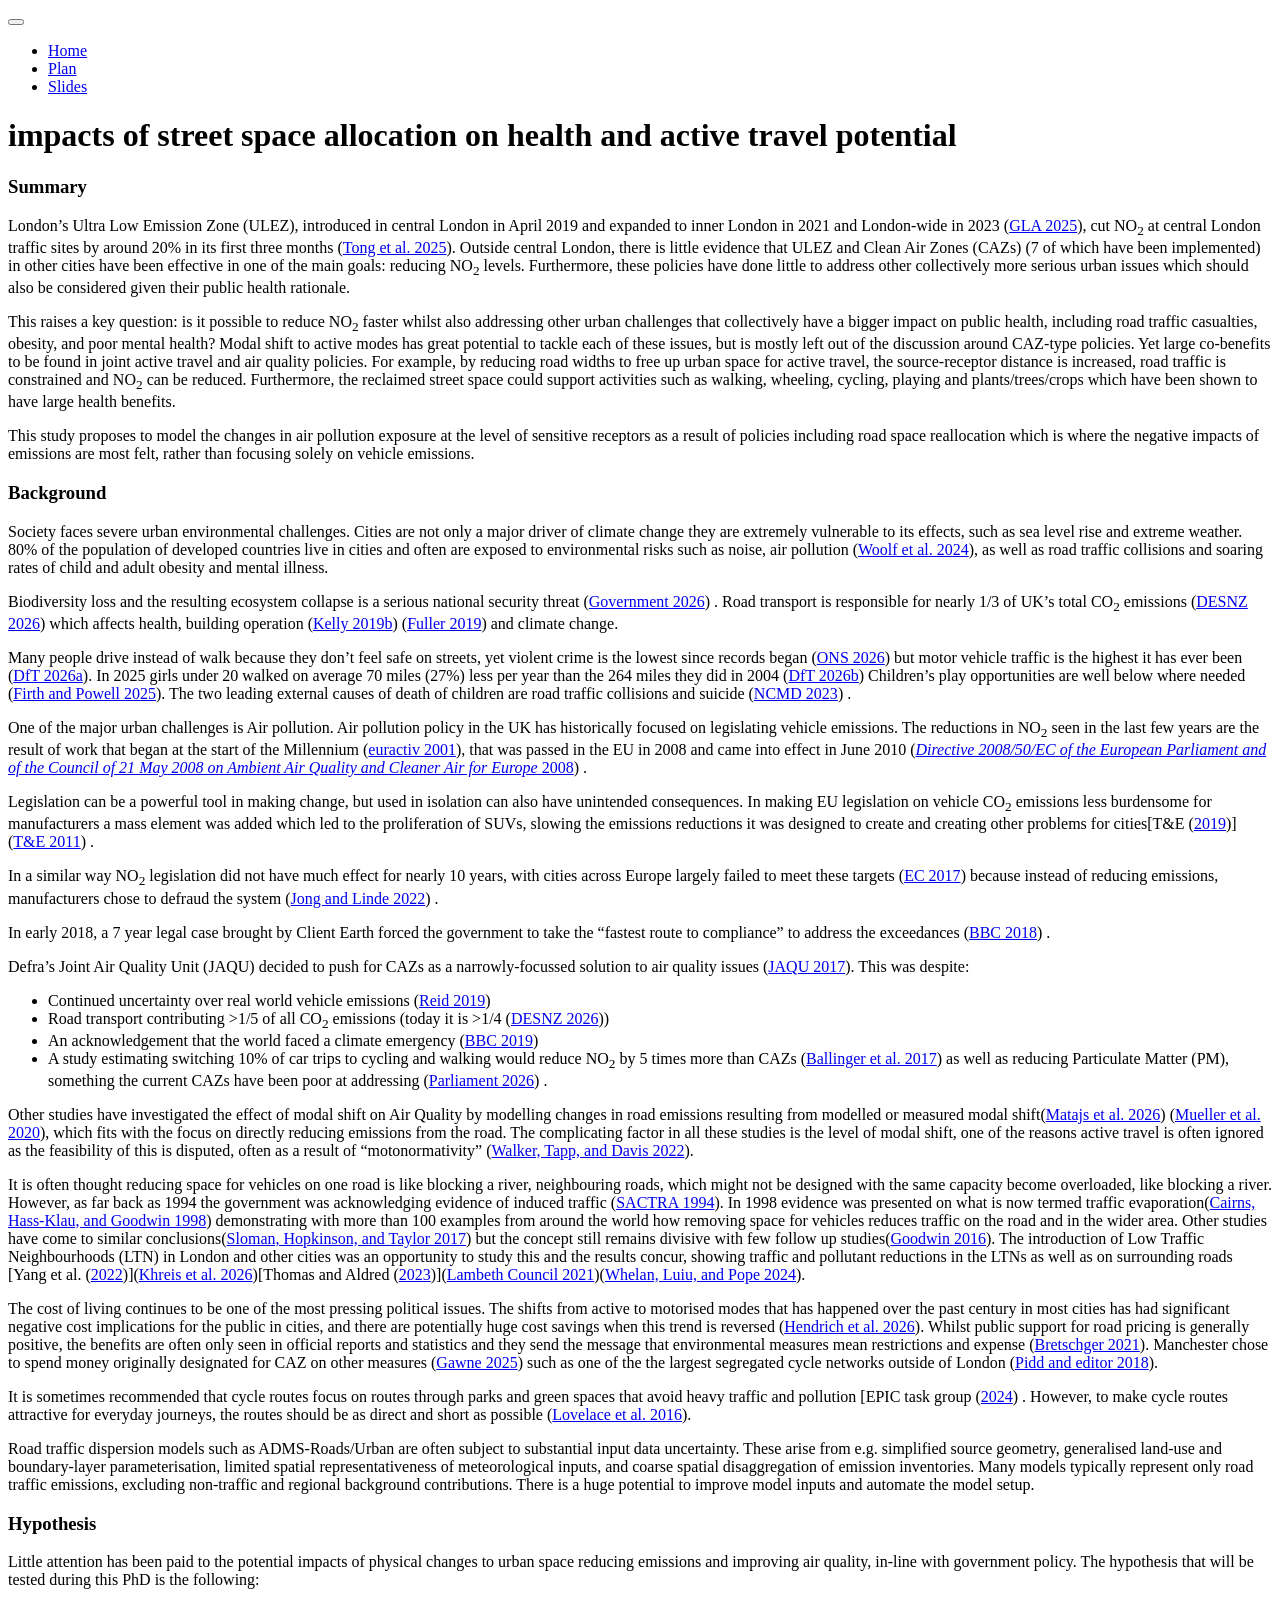
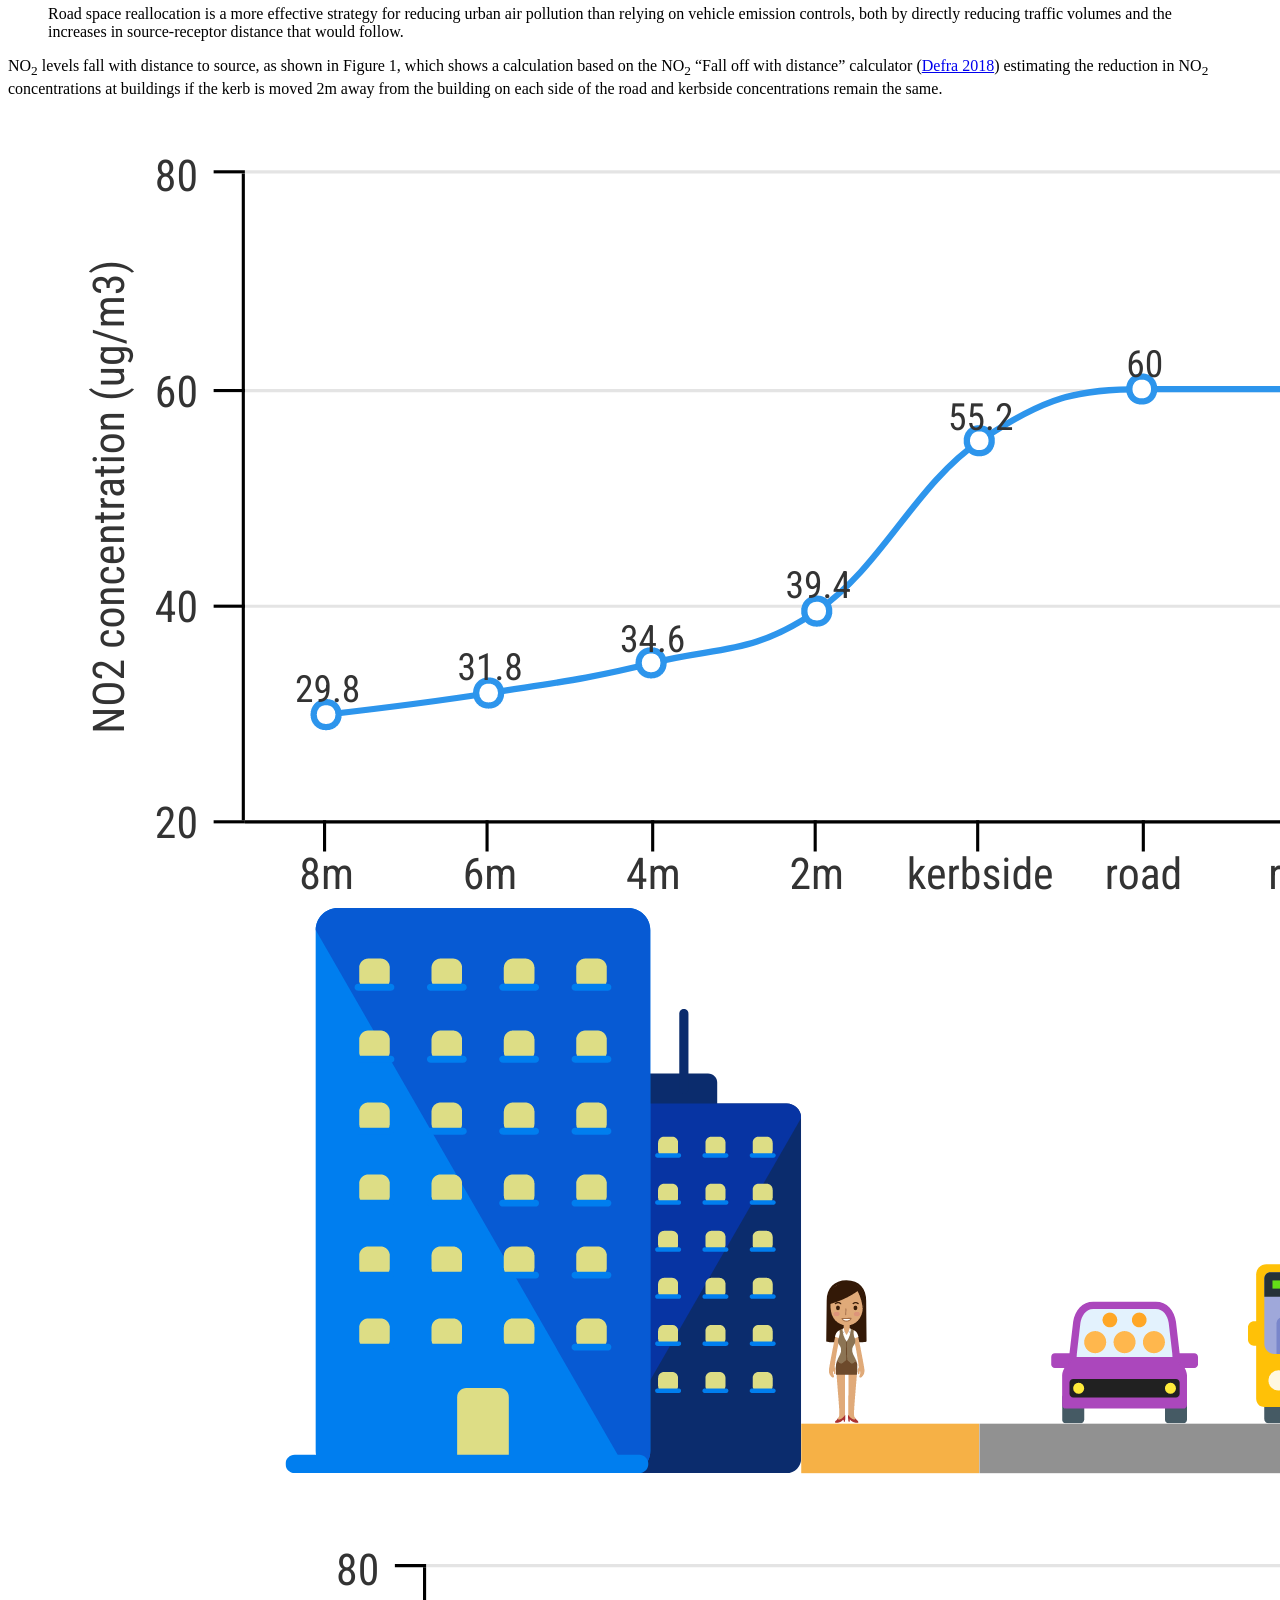
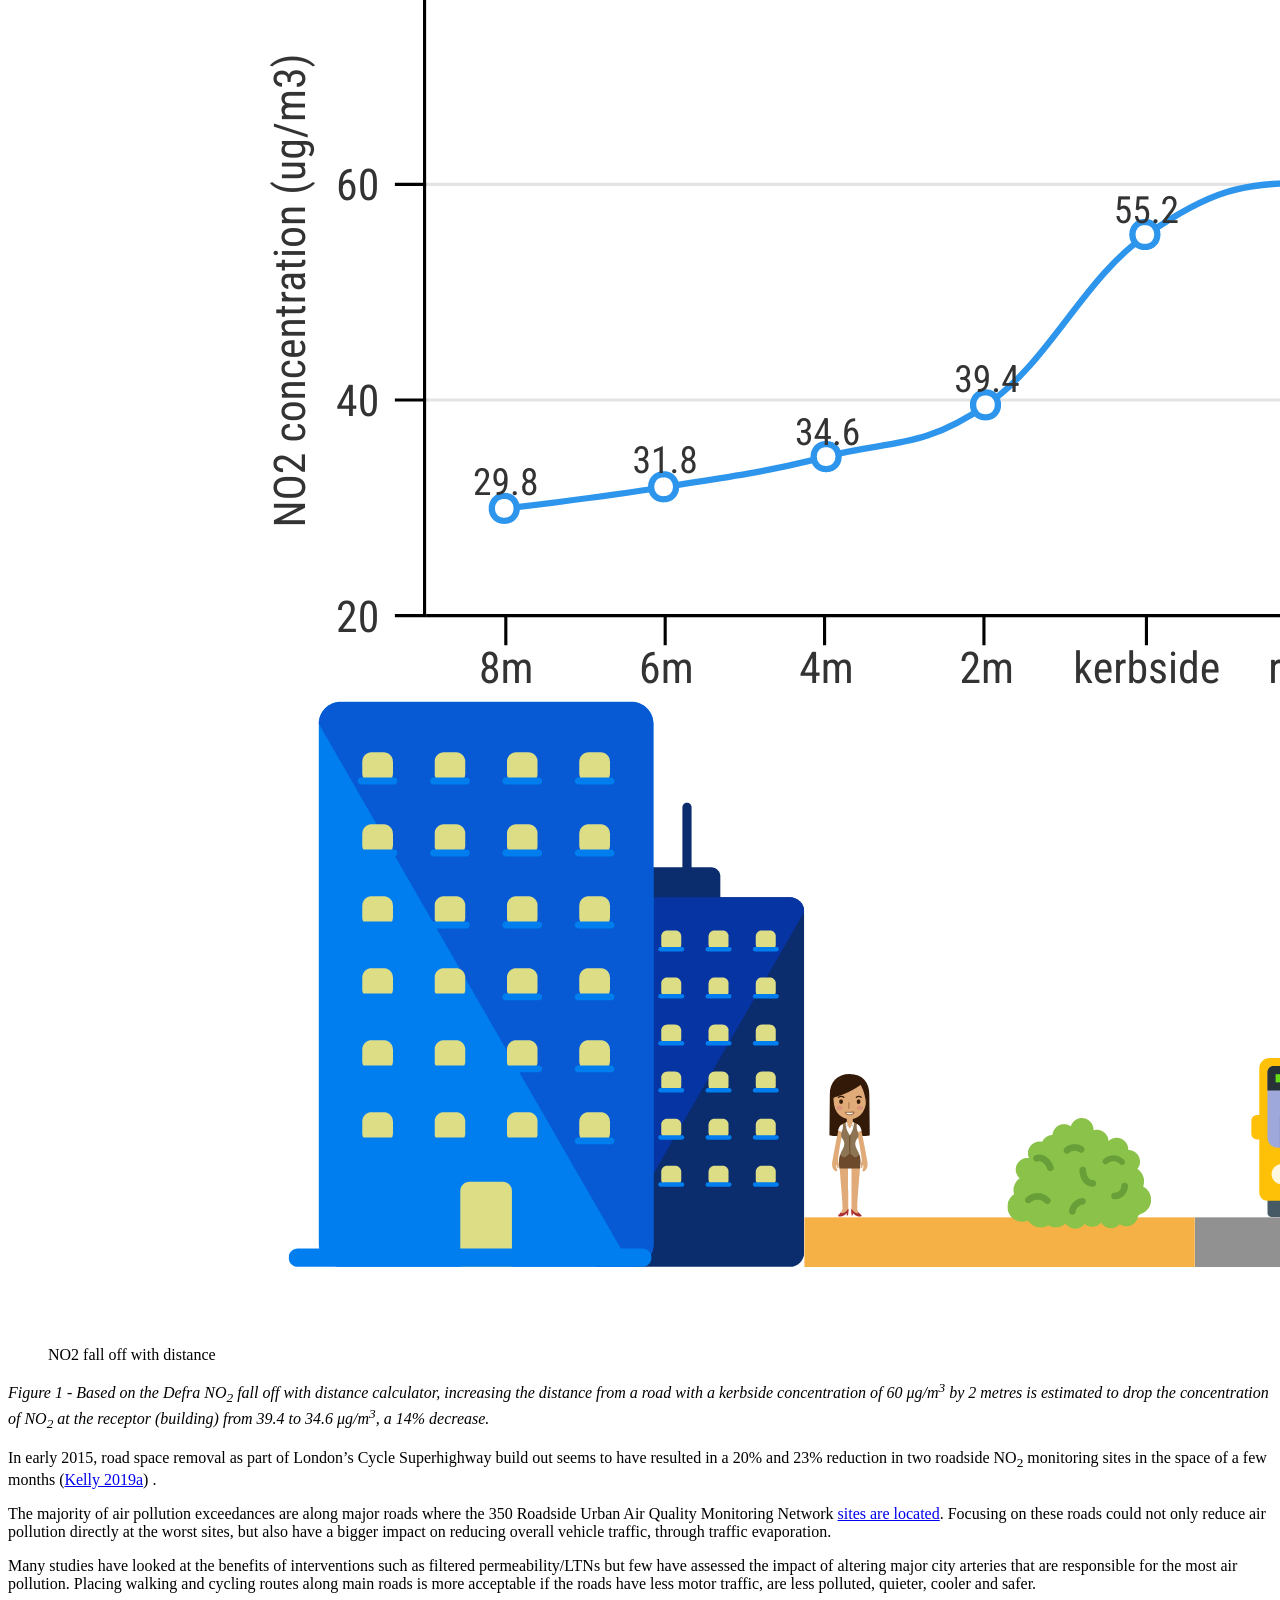
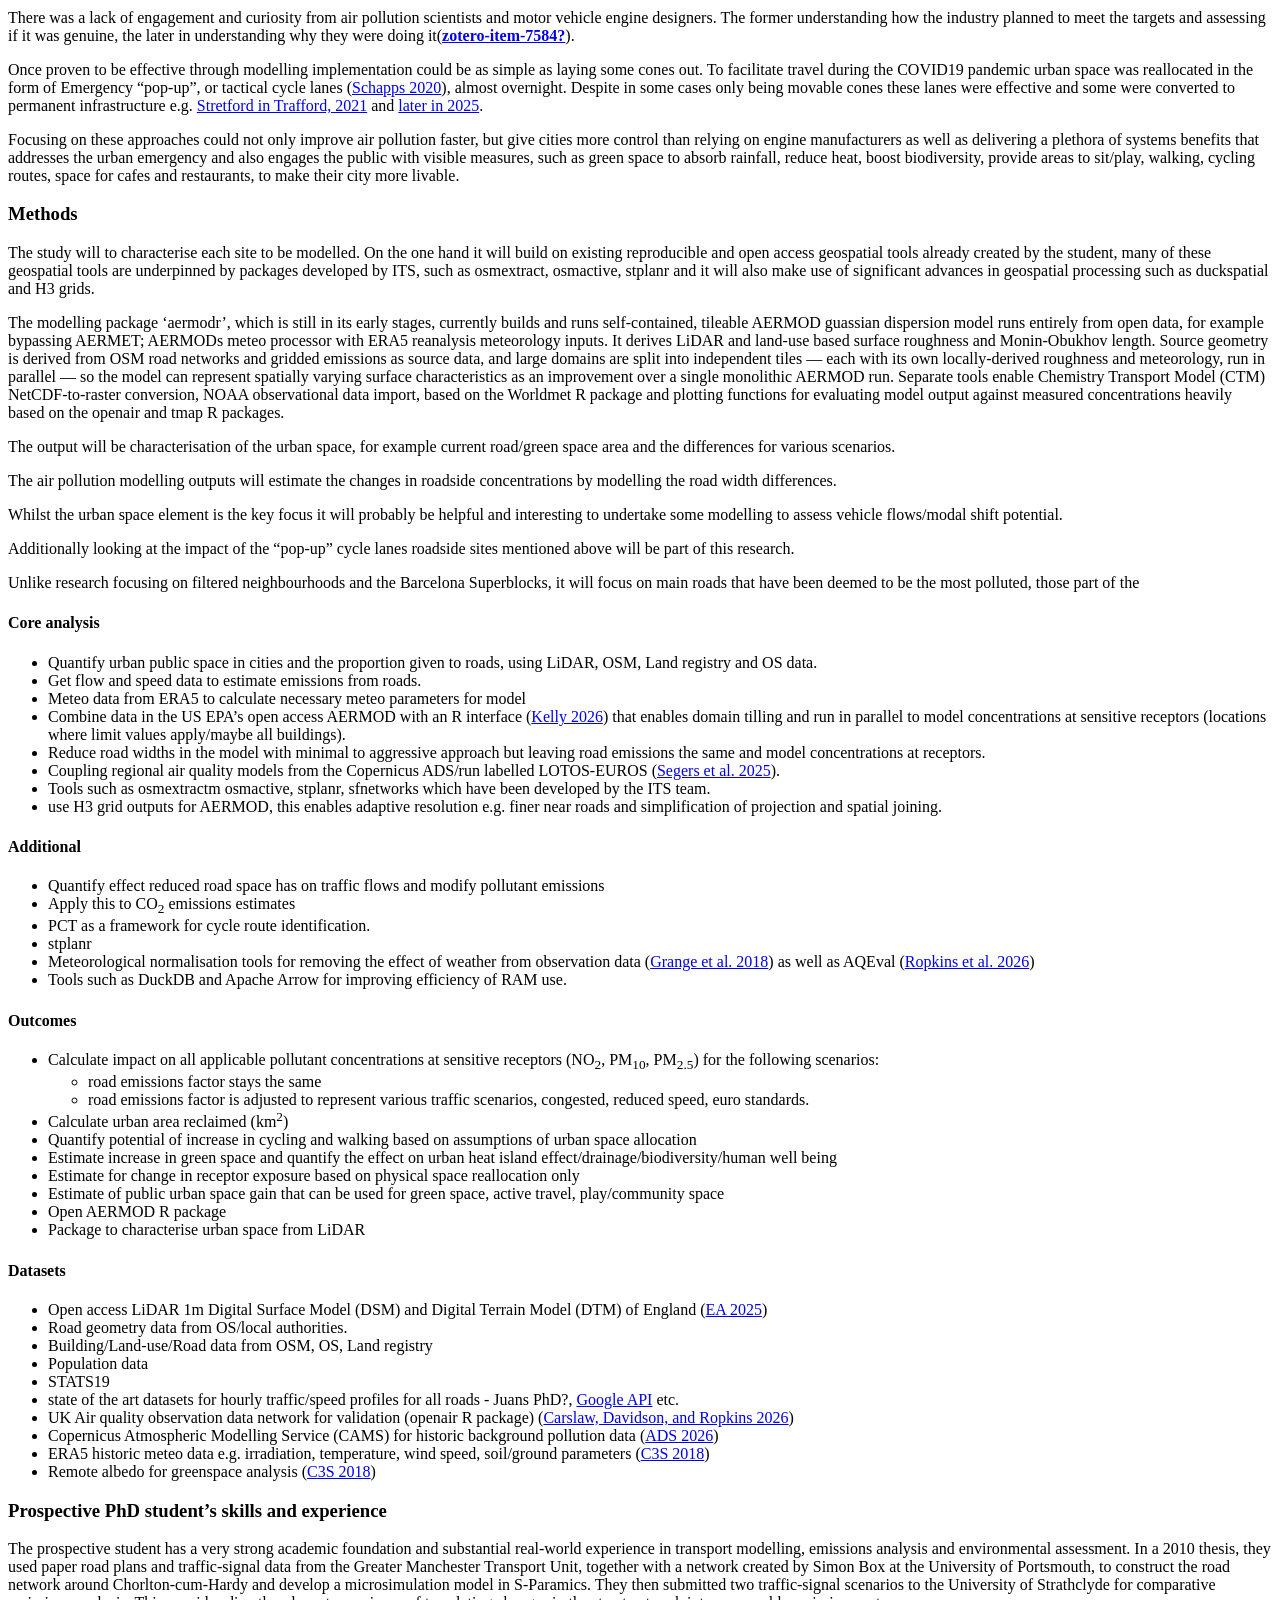
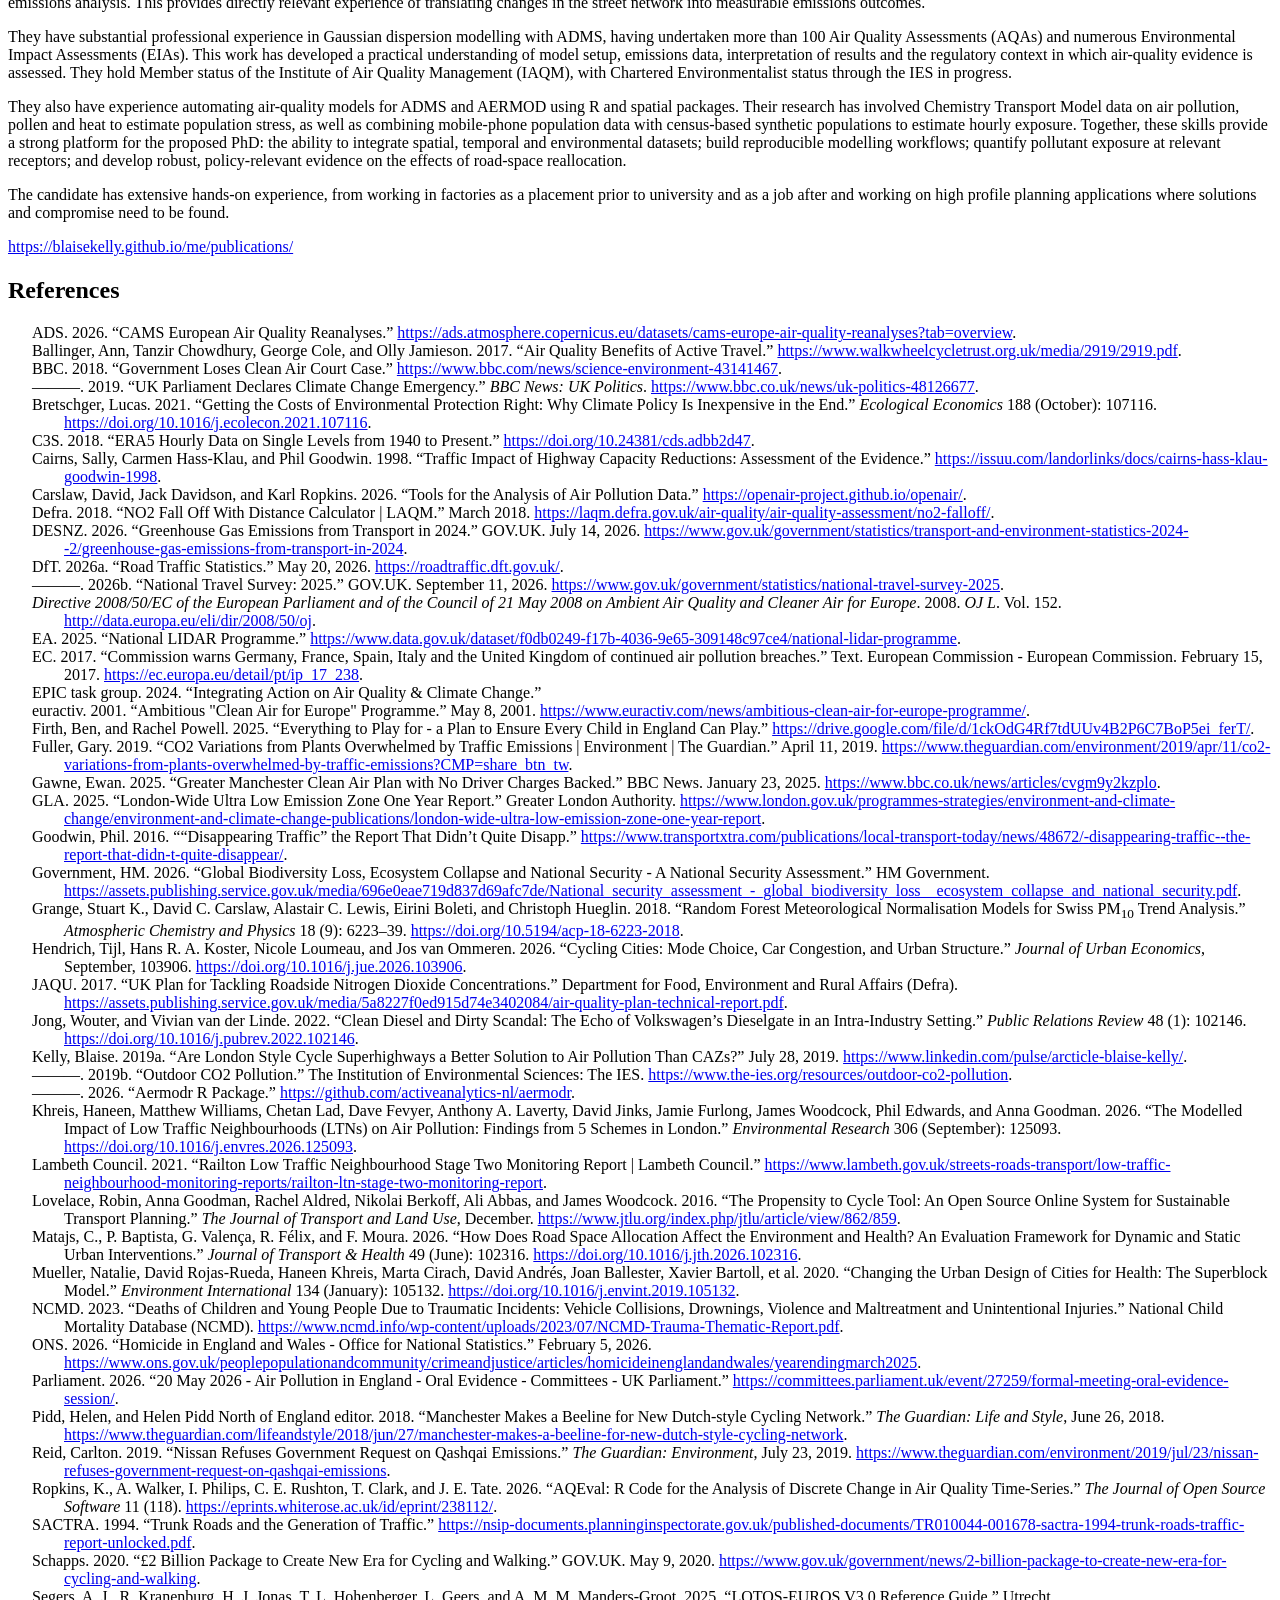
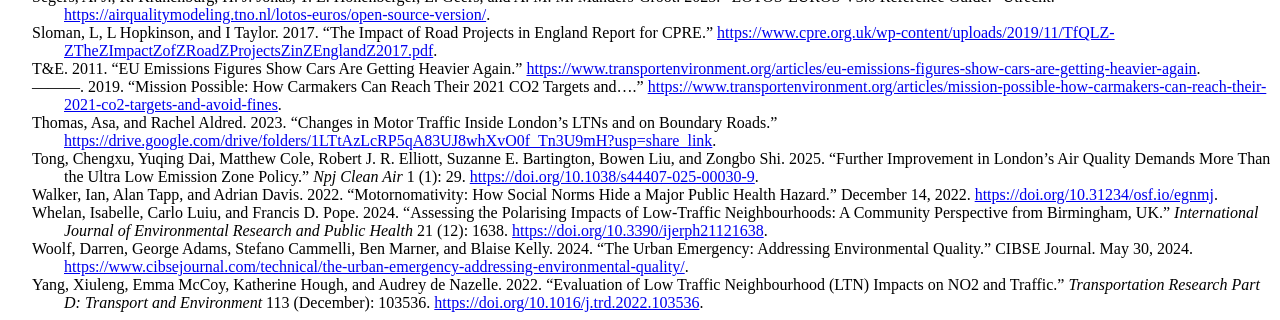
==== commit 089c0da0: "Built site for gh-pages" ====
--- a/index.html
+++ b/index.html
@@ -113,6 +113,10 @@
 <span class="menu-text">Home</span></a>
   </li>  
   <li class="nav-item">
+    <a class="nav-link" href="./plan.html"> 
+<span class="menu-text">Plan</span></a>
+  </li>  
+  <li class="nav-item">
     <a class="nav-link" href="./slides.html"> 
 <span class="menu-text">Slides</span></a>
   </li>  
@@ -195,6 +199,7 @@
 <p>In early 2015, road space removal as part of London’s Cycle Superhighway build out seems to have resulted in a 20% and 23% reduction in two roadside NO<sub>2</sub> monitoring sites in the space of a few months <span class="citation" data-cites="3LinkedIn">(<a href="#ref-3LinkedIn" role="doc-biblioref">Kelly 2019a</a>)</span> .</p>
 <p>The majority of air pollution exceedances are along major roads where the 350 Roadside Urban Air Quality Monitoring Network <a href="https://docs.google.com/spreadsheets/d/1rL_2SMzHo3cHwMxyB2VJu-YKKZU8_aveLGAonTHpK4Q/edit?usp=sharing">sites are located</a>. Focusing on these roads could not only reduce air pollution directly at the worst sites, but also have a bigger impact on reducing overall vehicle traffic, through traffic evaporation.</p>
 <p>Many studies have looked at the benefits of interventions such as filtered permeability/LTNs but few have assessed the impact of altering major city arteries that are responsible for the most air pollution. Placing walking and cycling routes along main roads is more acceptable if the roads have less motor traffic, are less polluted, quieter, cooler and safer.</p>
+<p>There was a lack of engagement and curiosity from air pollution scientists and motor vehicle engine designers. The former understanding how the industry planned to meet the targets and assessing if it was genuine, the later in understanding why they were doing it<span class="citation" data-cites="zotero-item-7584">(<a href="#ref-zotero-item-7584" role="doc-biblioref"><strong>zotero-item-7584?</strong></a>)</span>.</p>
 <p>Once proven to be effective through modelling implementation could be as simple as laying some cones out. To facilitate travel during the COVID19 pandemic urban space was reallocated in the form of Emergency “pop-up”, or tactical cycle lanes <span class="citation" data-cites="PS2BillionPackage">(<a href="#ref-PS2BillionPackage" role="doc-biblioref">Schapps 2020</a>)</span>, almost overnight. Despite in some cases only being movable cones these lanes were effective and some were converted to permanent infrastructure e.g.&nbsp;<a href="https://www.google.com/maps/@53.4423165,-2.3118749,3a,75y,85.55h,90t/data=!3m8!1e1!3m6!1sM2ZOW26AZy1dssfn7qI7wg!2e0!5s20210101T000000!6shttps:%2F%2Fstreetviewpixels-pa.googleapis.com%2Fv1%2Fthumbnail%3Fcb_client%3Dmaps_sv.tactile%26w%3D900%26h%3D600%26pitch%3D0%26panoid%3DM2ZOW26AZy1dssfn7qI7wg%26yaw%3D85.54594382393394!7i16384!8i8192?entry=ttu&amp;g_ep=EgoyMDI2MDkwOC4wIKXMDSoASAFQAw%3D%3D">Stretford in Trafford, 2021</a> and <a href="https://www.google.com/maps/@53.4423566,-2.3118395,3a,75y,85.55h,90t/data=!3m7!1e1!3m5!1sKw0ok_ptQrXaqveMFmWjdA!2e0!6shttps:%2F%2Fstreetviewpixels-pa.googleapis.com%2Fv1%2Fthumbnail%3Fcb_client%3Dmaps_sv.tactile%26w%3D900%26h%3D600%26pitch%3D0%26panoid%3DKw0ok_ptQrXaqveMFmWjdA%26yaw%3D85.54594382393394!7i16384!8i8192?entry=ttu&amp;g_ep=EgoyMDI2MDkwOC4wIKXMDSoASAFQAw%3D%3D">later in 2025</a>.</p>
 <p>Focusing on these approaches could not only improve air pollution faster, but give cities more control than relying on engine manufacturers as well as delivering a plethora of systems benefits that addresses the urban emergency and also engages the public with visible measures, such as green space to absorb rainfall, reduce heat, boost biodiversity, provide areas to sit/play, walking, cycling routes, space for cafes and restaurants, to make their city more livable.</p>
 <!-- I commented out this next sentence as not central to the main argument and not related to road space reallocation. Will the PhD focus on filtered permeability in addition to road space reallocation? One to think about but I think it's fine to focus just on road space reallocation for now (RL). 
@@ -280,6 +285,7 @@
 <p>The prospective student has a very strong academic foundation and substantial real-world experience in transport modelling, emissions analysis and environmental assessment. In a 2010 thesis, they used paper road plans and traffic-signal data from the Greater Manchester Transport Unit, together with a network created by Simon Box at the University of Portsmouth, to construct the road network around Chorlton-cum-Hardy and develop a microsimulation model in S-Paramics. They then submitted two traffic-signal scenarios to the University of Strathclyde for comparative emissions analysis. This provides directly relevant experience of translating changes in the street network into measurable emissions outcomes.</p>
 <p>They have substantial professional experience in Gaussian dispersion modelling with ADMS, having undertaken more than 100 Air Quality Assessments (AQAs) and numerous Environmental Impact Assessments (EIAs). This work has developed a practical understanding of model setup, emissions data, interpretation of results and the regulatory context in which air-quality evidence is assessed. They hold Member status of the Institute of Air Quality Management (IAQM), with Chartered Environmentalist status through the IES in progress.</p>
 <p>They also have experience automating air-quality models for ADMS and AERMOD using R and spatial packages. Their research has involved Chemistry Transport Model data on air pollution, pollen and heat to estimate population stress, as well as combining mobile-phone population data with census-based synthetic populations to estimate hourly exposure. Together, these skills provide a strong platform for the proposed PhD: the ability to integrate spatial, temporal and environmental datasets; build reproducible modelling workflows; quantify pollutant exposure at relevant receptors; and develop robust, policy-relevant evidence on the effects of road-space reallocation.</p>
+<p>The candidate has extensive hands-on experience, from working in factories as a placement prior to university and as a job after and working on high profile planning applications where solutions and compromise need to be found.</p>
 <p><a href="https://blaisekelly.github.io/me/publications/" class="uri">https://blaisekelly.github.io/me/publications/</a></p>
 </section>
 <section id="references" class="level3">
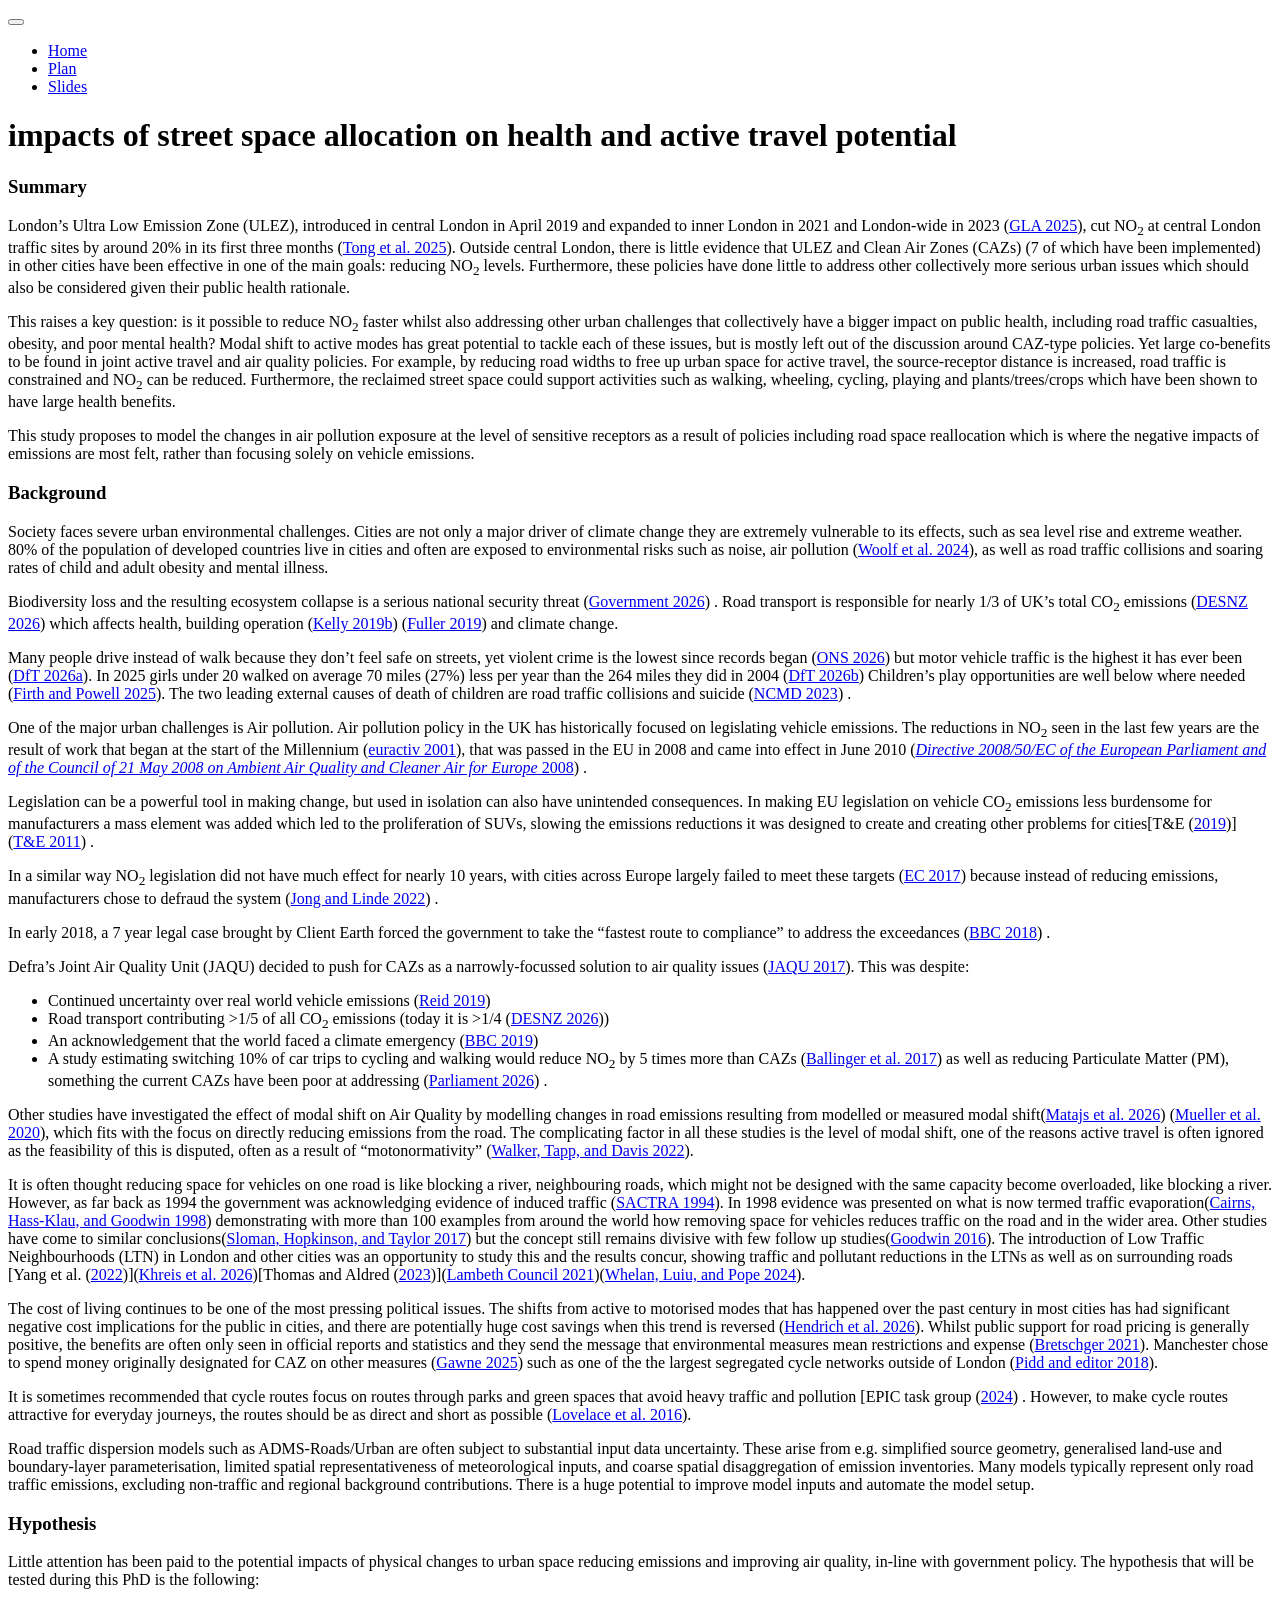
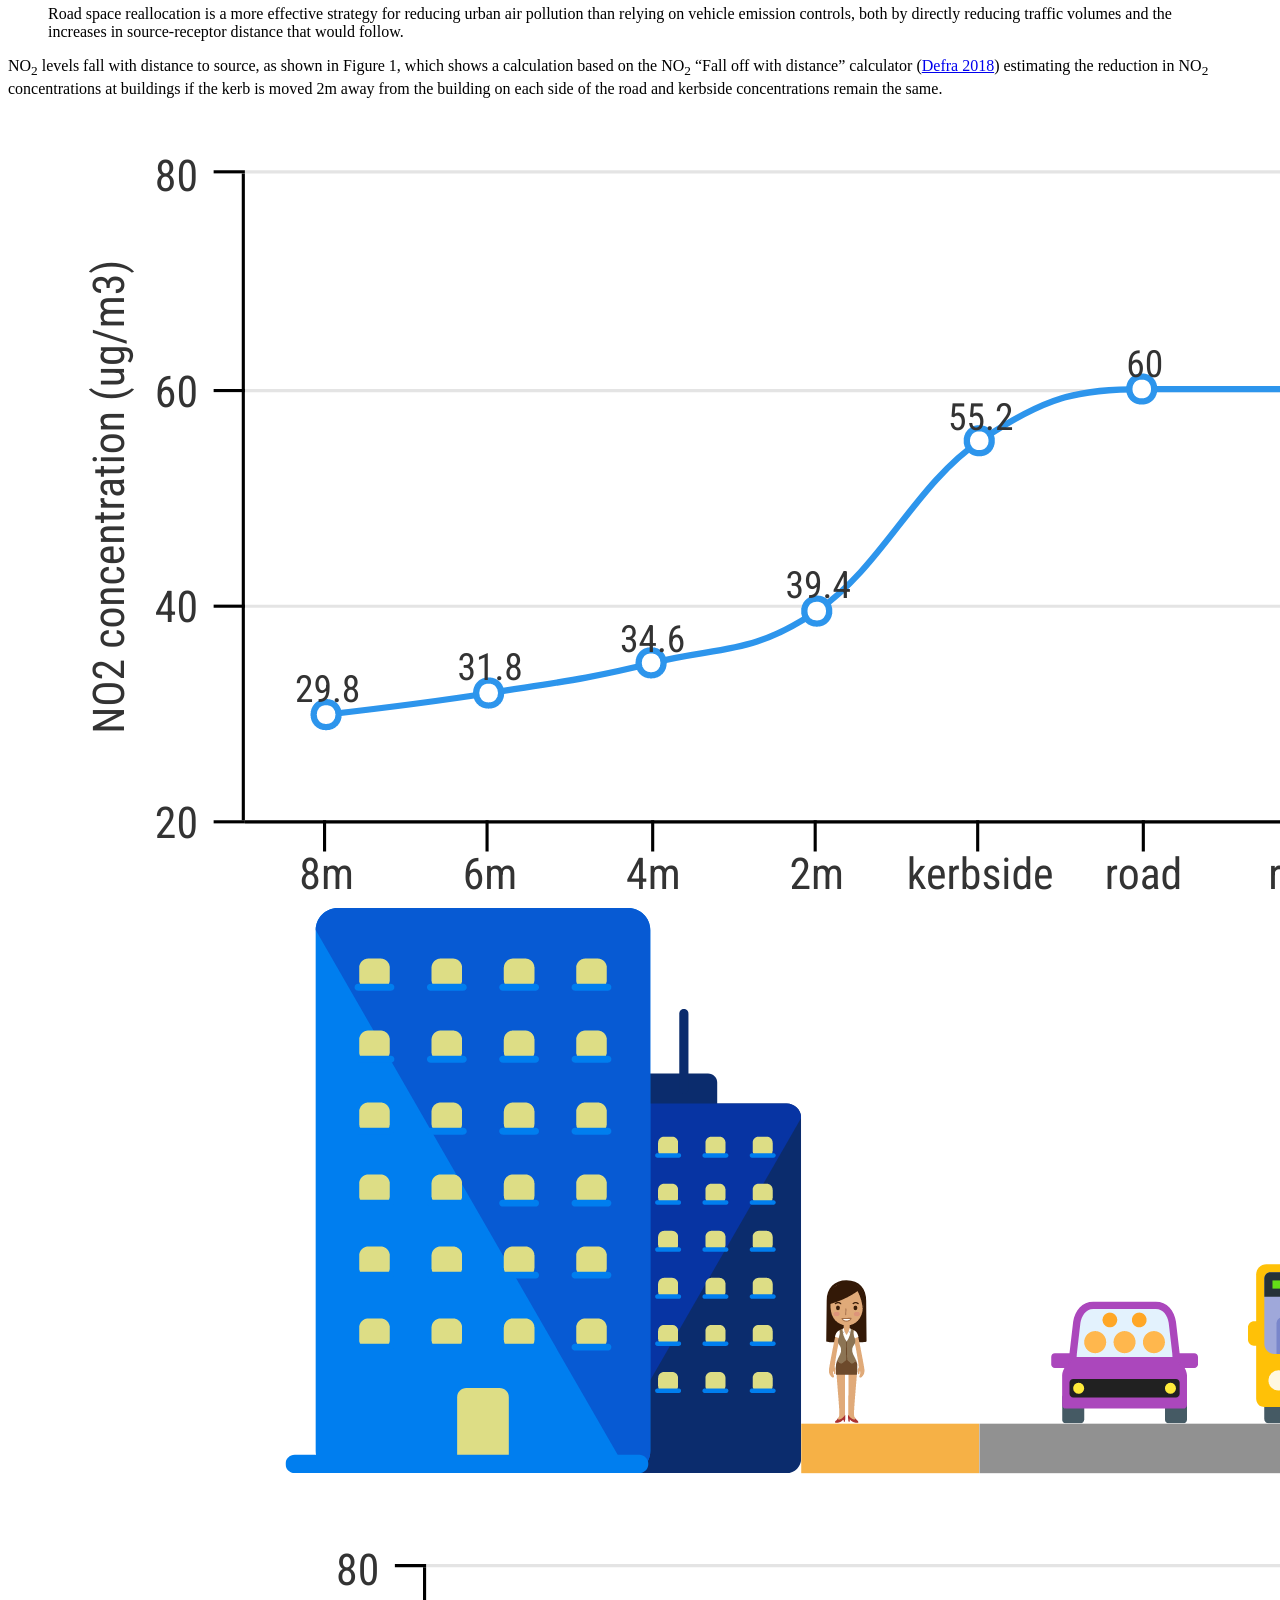
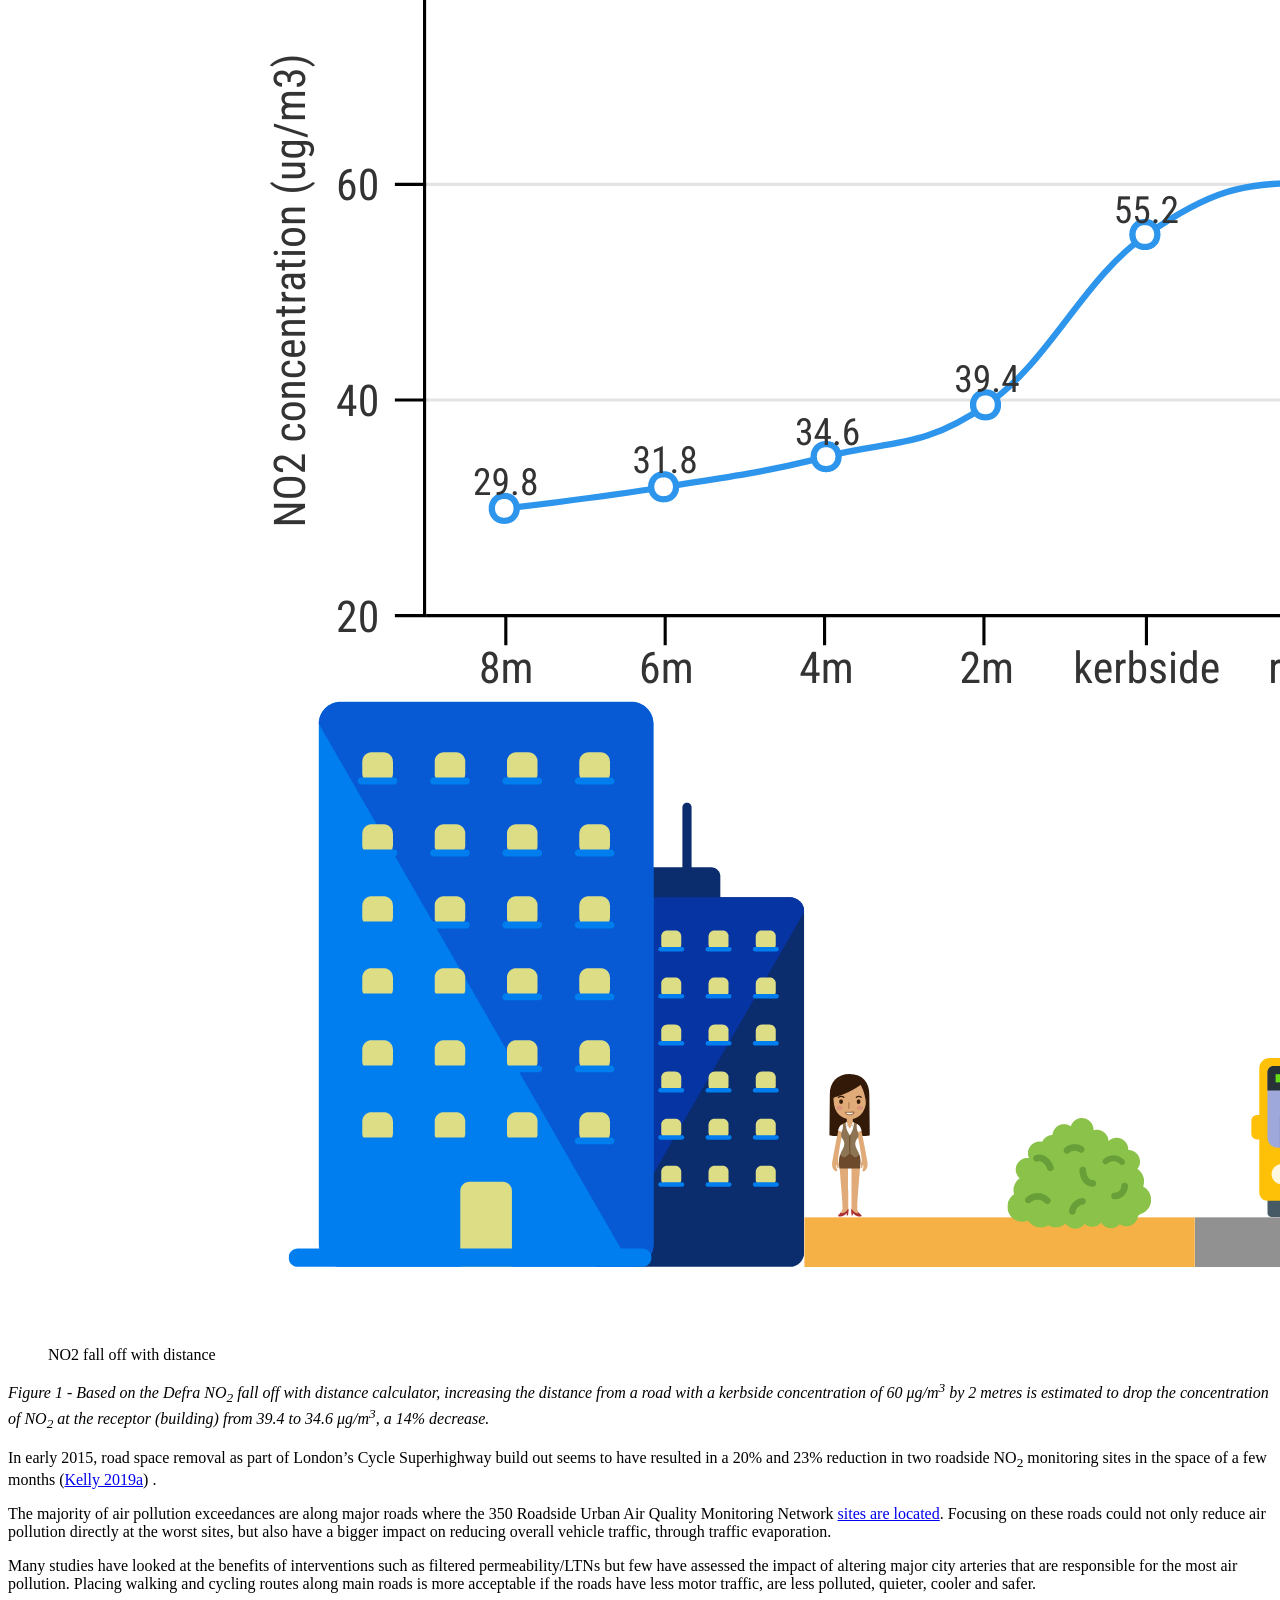
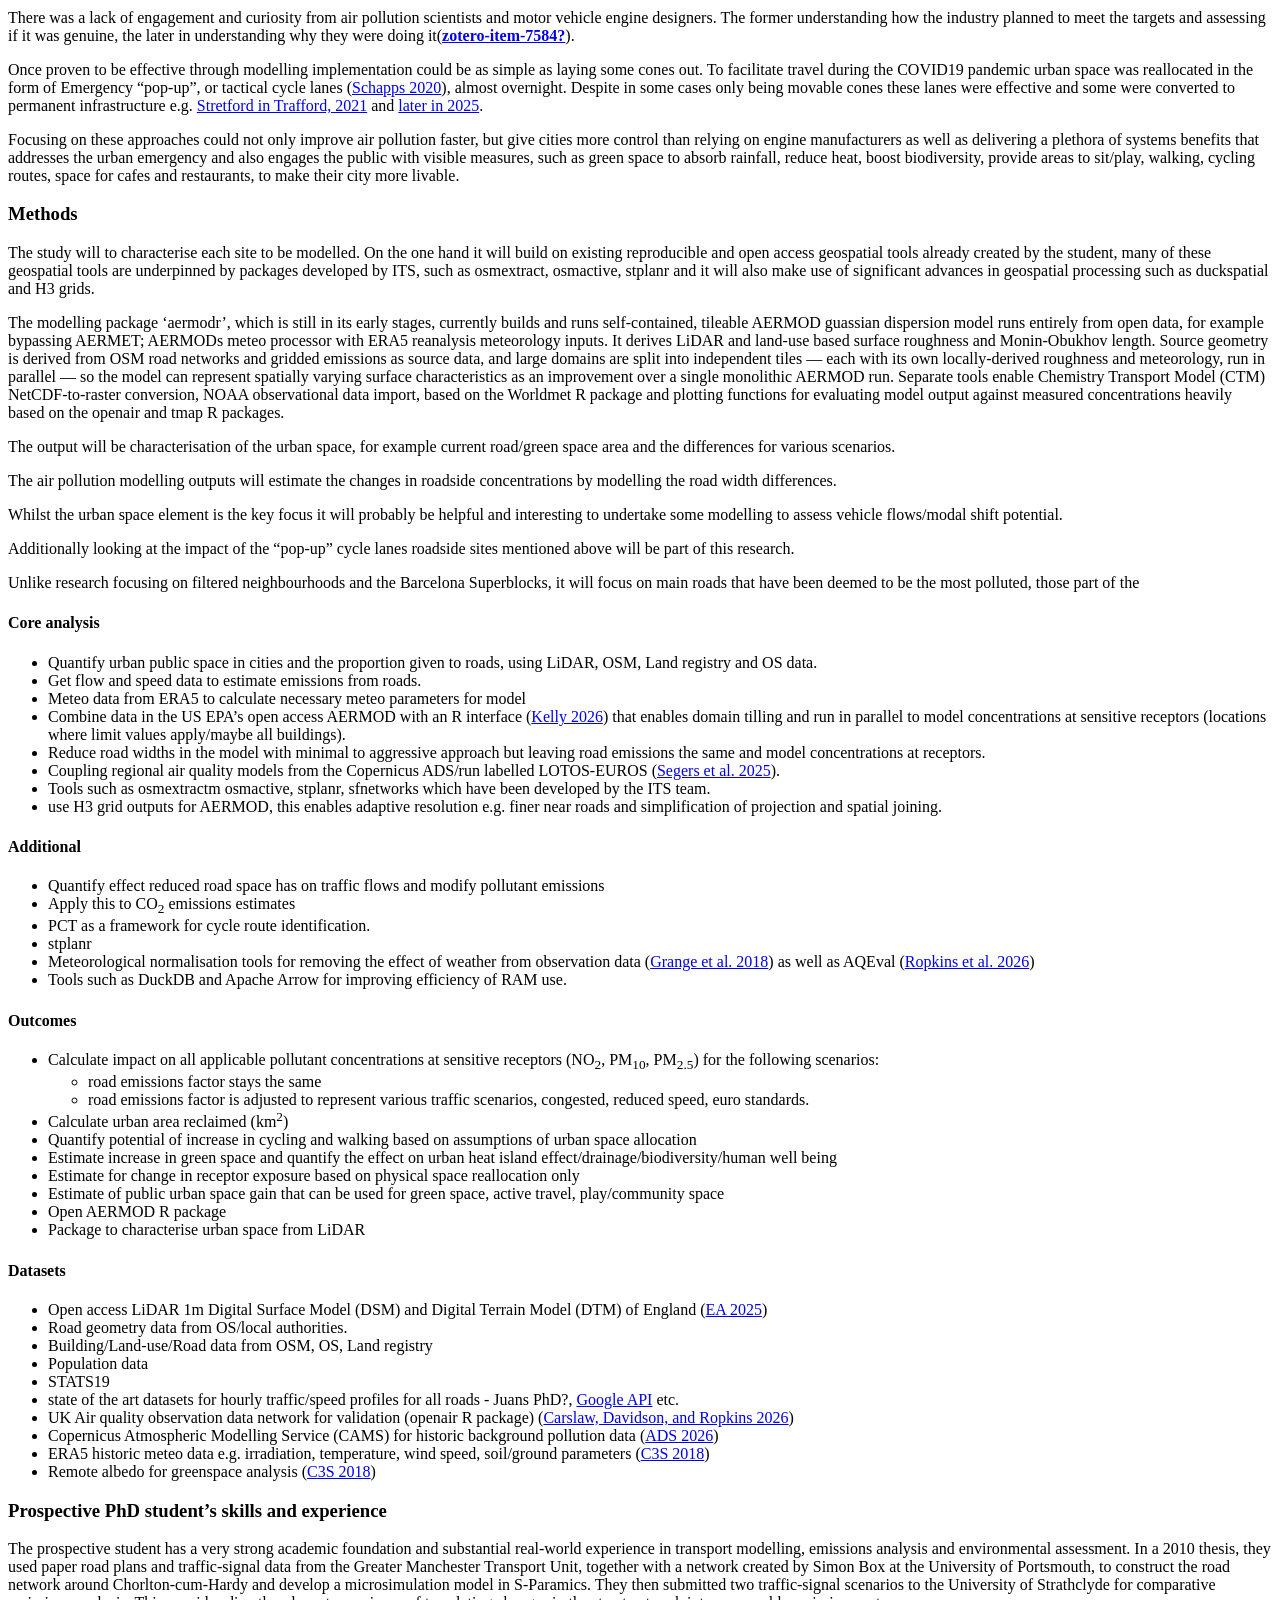
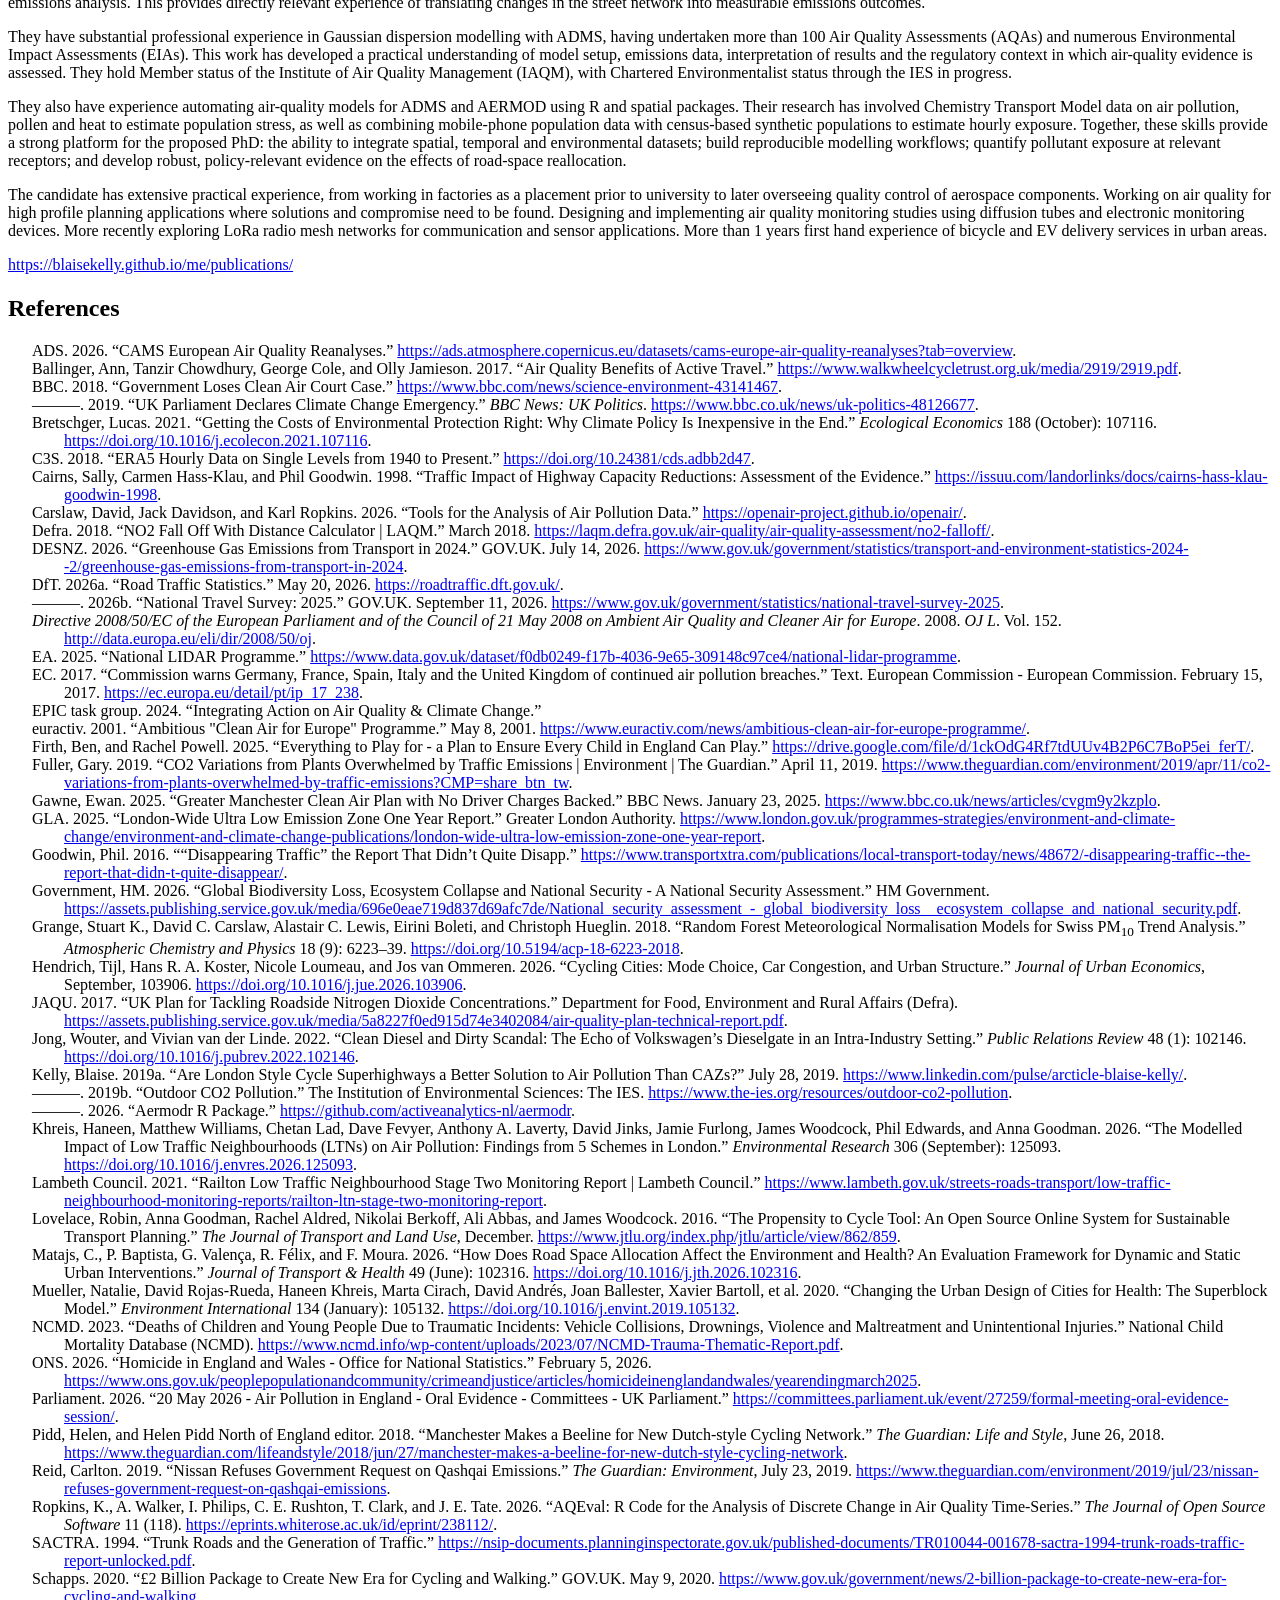
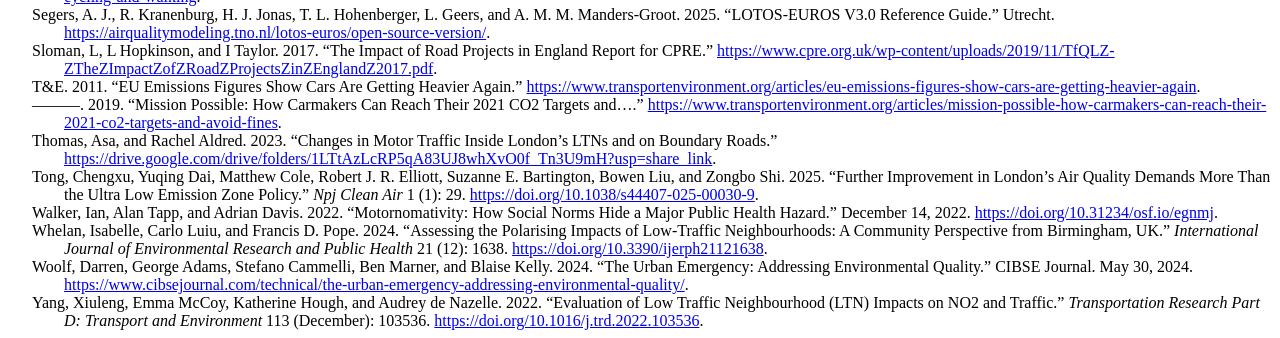
==== commit 50a77fc5: "Built site for gh-pages" ====
--- a/index.html
+++ b/index.html
@@ -285,7 +285,7 @@
 <p>The prospective student has a very strong academic foundation and substantial real-world experience in transport modelling, emissions analysis and environmental assessment. In a 2010 thesis, they used paper road plans and traffic-signal data from the Greater Manchester Transport Unit, together with a network created by Simon Box at the University of Portsmouth, to construct the road network around Chorlton-cum-Hardy and develop a microsimulation model in S-Paramics. They then submitted two traffic-signal scenarios to the University of Strathclyde for comparative emissions analysis. This provides directly relevant experience of translating changes in the street network into measurable emissions outcomes.</p>
 <p>They have substantial professional experience in Gaussian dispersion modelling with ADMS, having undertaken more than 100 Air Quality Assessments (AQAs) and numerous Environmental Impact Assessments (EIAs). This work has developed a practical understanding of model setup, emissions data, interpretation of results and the regulatory context in which air-quality evidence is assessed. They hold Member status of the Institute of Air Quality Management (IAQM), with Chartered Environmentalist status through the IES in progress.</p>
 <p>They also have experience automating air-quality models for ADMS and AERMOD using R and spatial packages. Their research has involved Chemistry Transport Model data on air pollution, pollen and heat to estimate population stress, as well as combining mobile-phone population data with census-based synthetic populations to estimate hourly exposure. Together, these skills provide a strong platform for the proposed PhD: the ability to integrate spatial, temporal and environmental datasets; build reproducible modelling workflows; quantify pollutant exposure at relevant receptors; and develop robust, policy-relevant evidence on the effects of road-space reallocation.</p>
-<p>The candidate has extensive hands-on experience, from working in factories as a placement prior to university and as a job after and working on high profile planning applications where solutions and compromise need to be found.</p>
+<p>The candidate has extensive practical experience, from working in factories as a placement prior to university to later overseeing quality control of aerospace components. Working on air quality for high profile planning applications where solutions and compromise need to be found. Designing and implementing air quality monitoring studies using diffusion tubes and electronic monitoring devices. More recently exploring LoRa radio mesh networks for communication and sensor applications. More than 1 years first hand experience of bicycle and EV delivery services in urban areas.</p>
 <p><a href="https://blaisekelly.github.io/me/publications/" class="uri">https://blaisekelly.github.io/me/publications/</a></p>
 </section>
 <section id="references" class="level3">
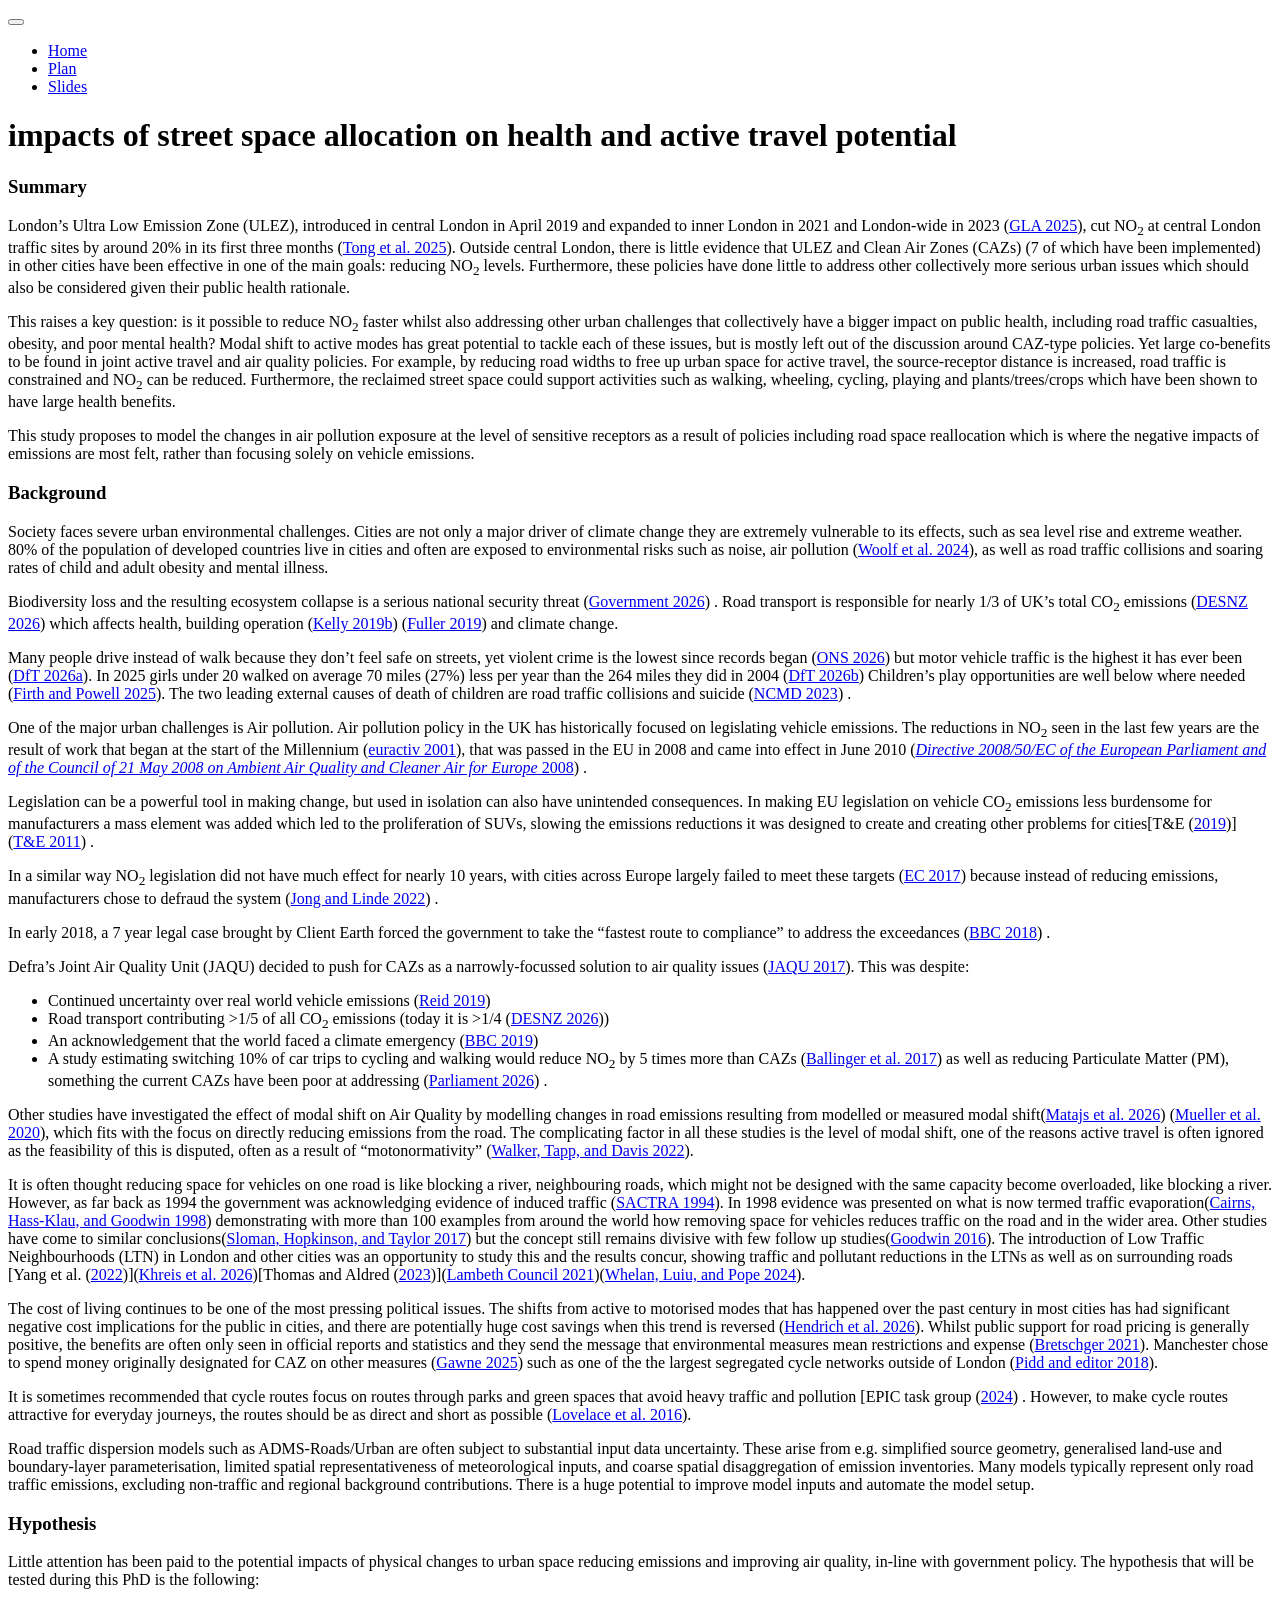
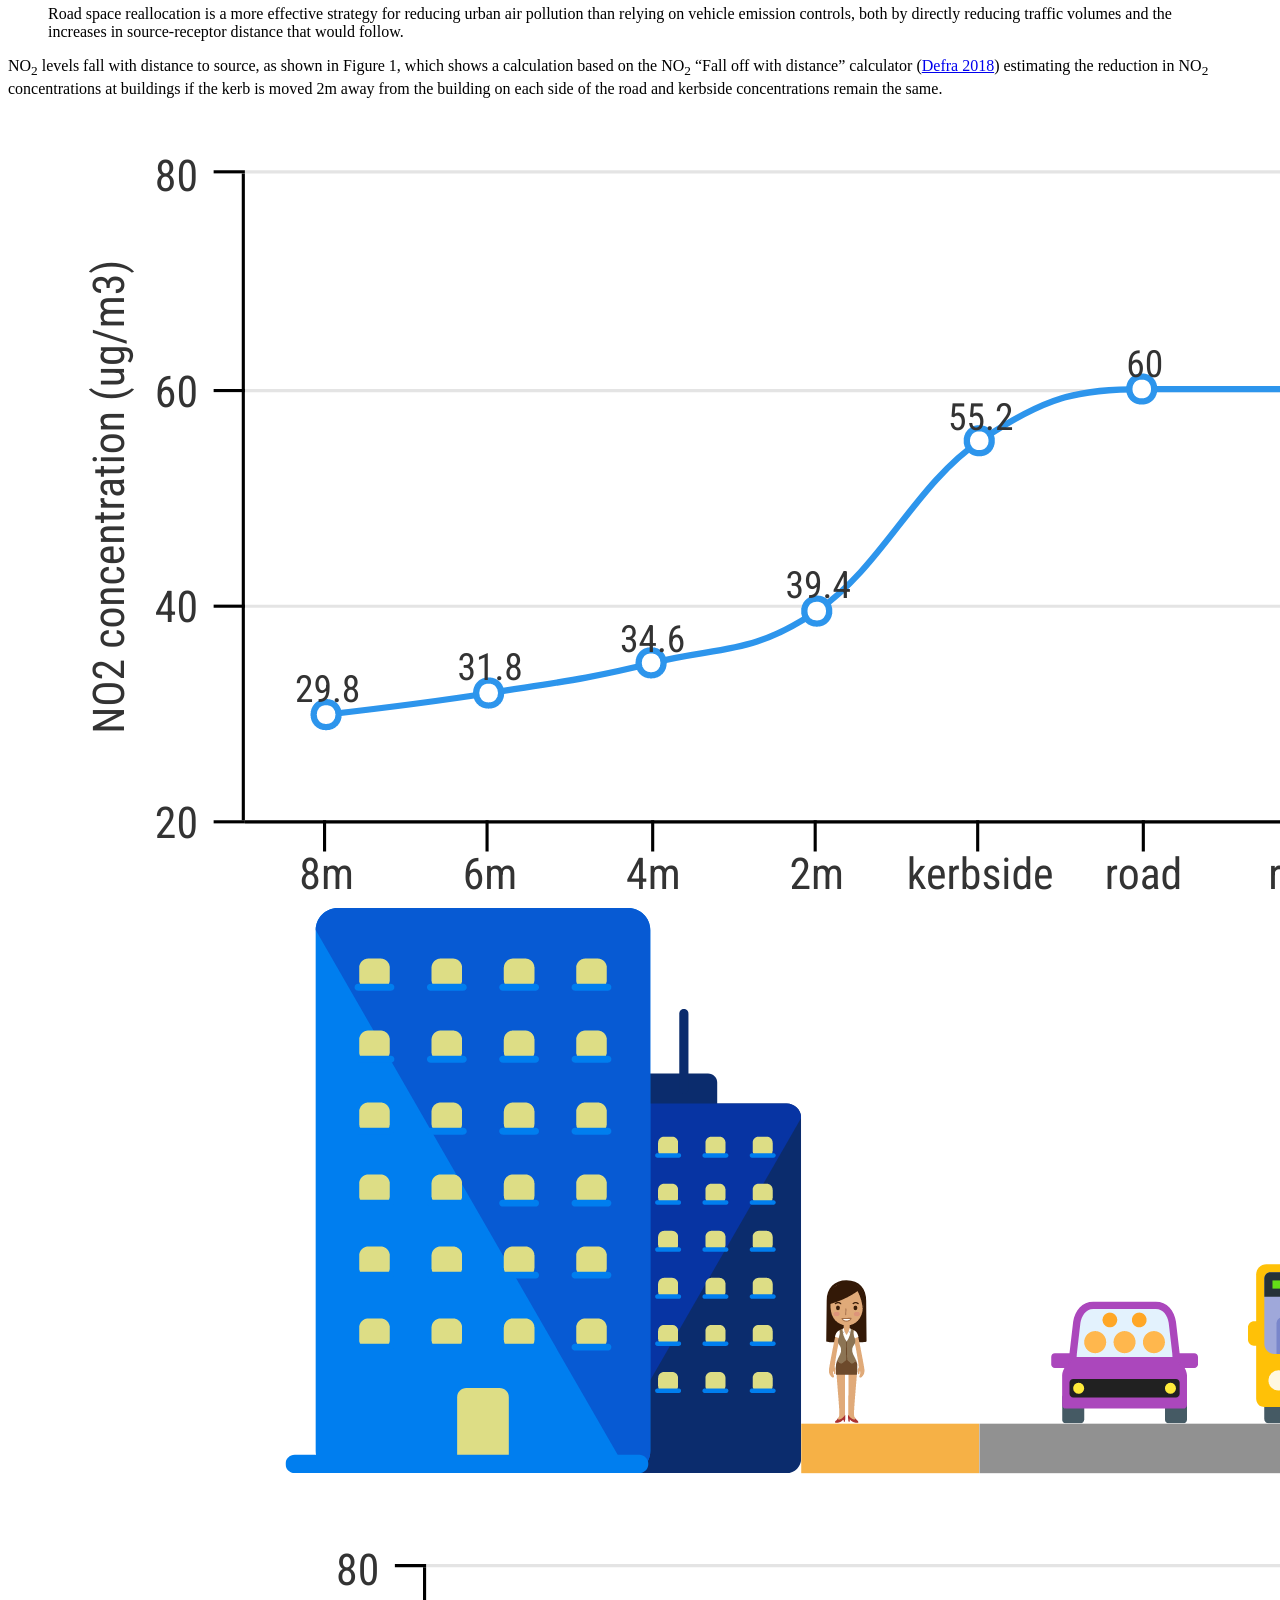
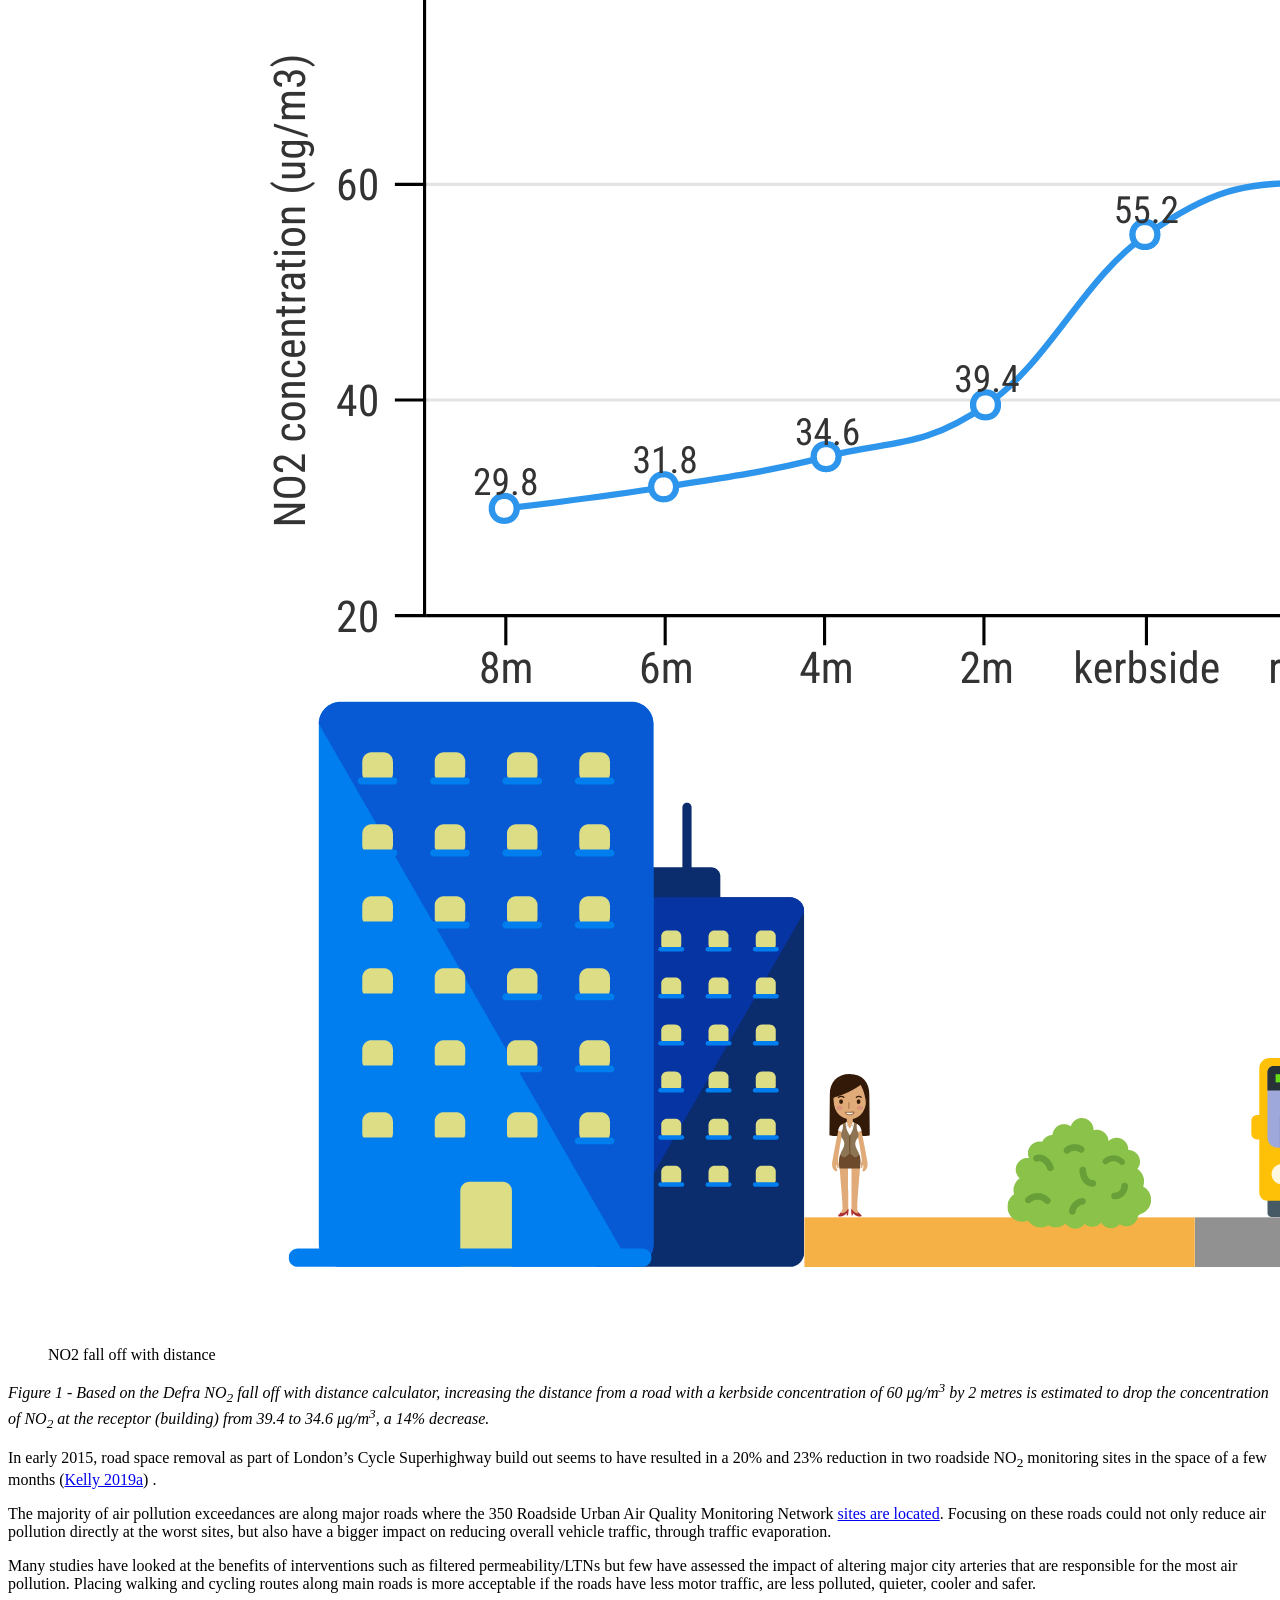
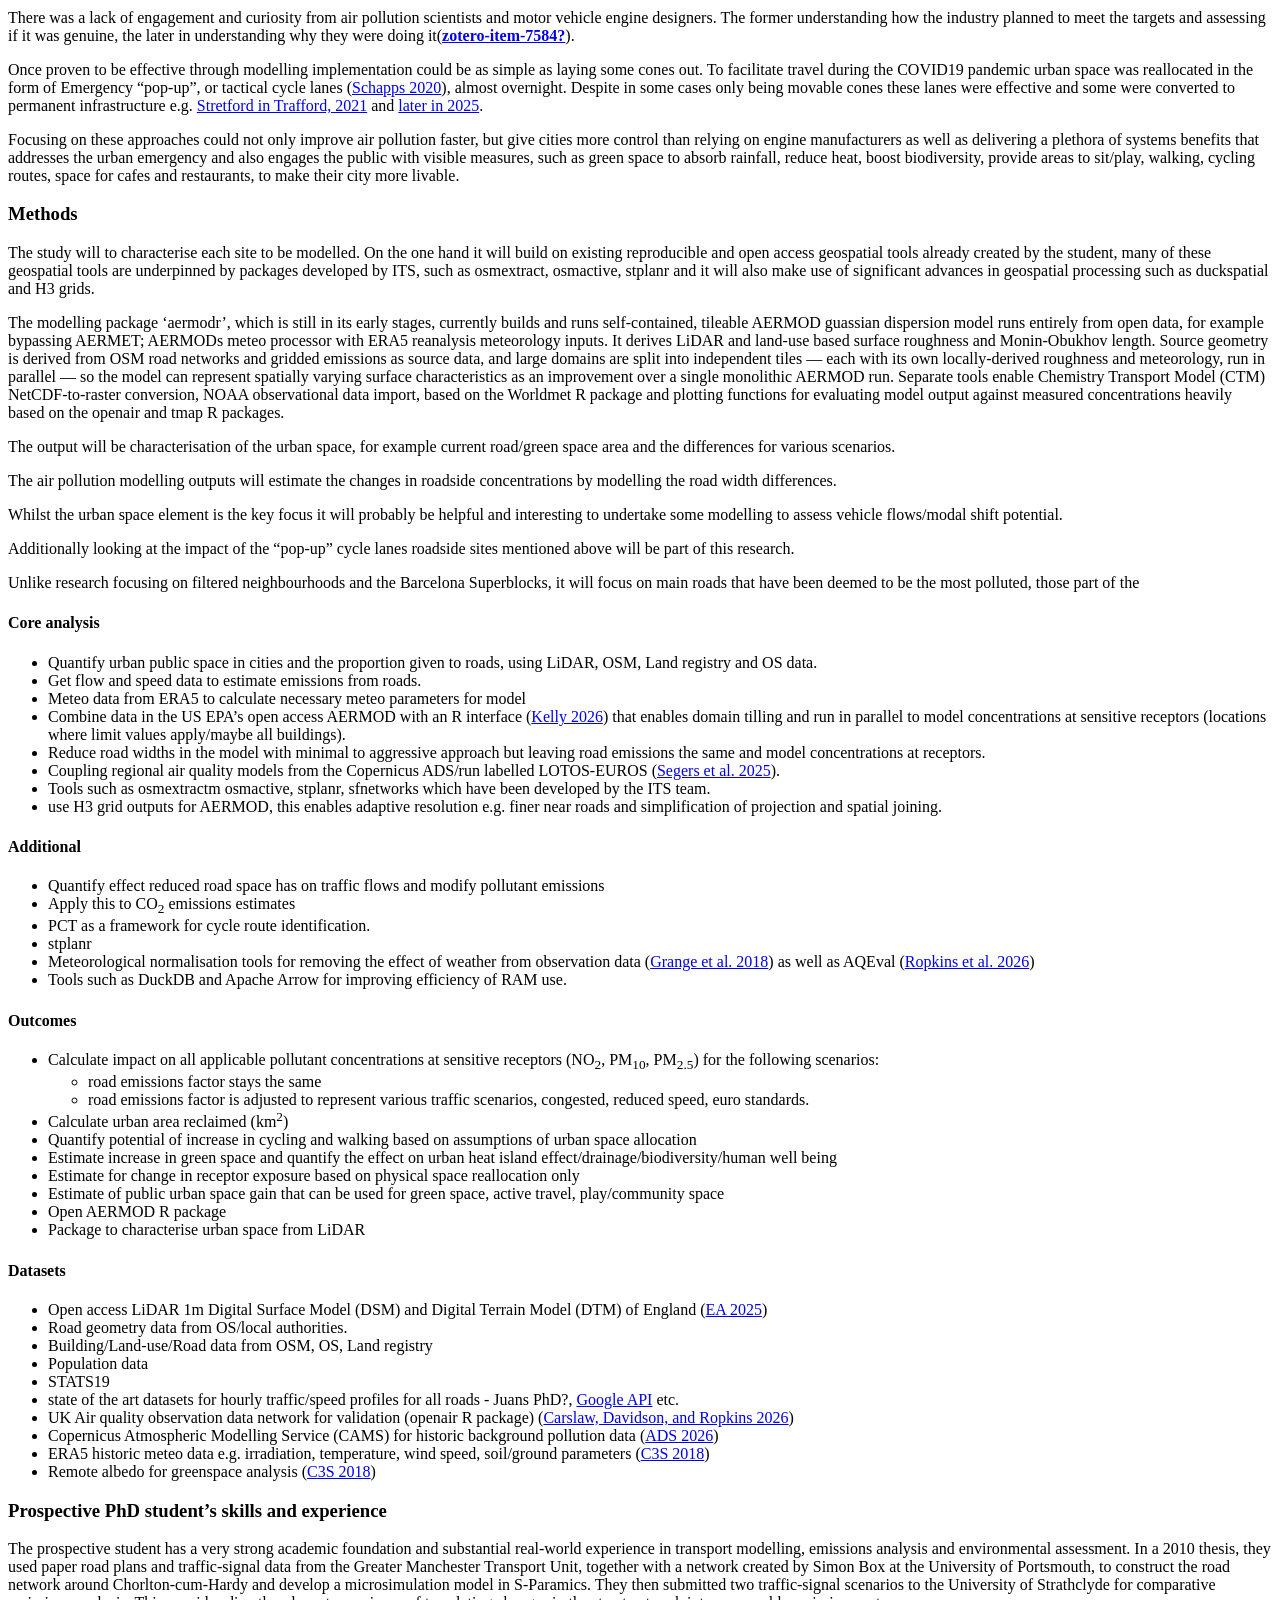
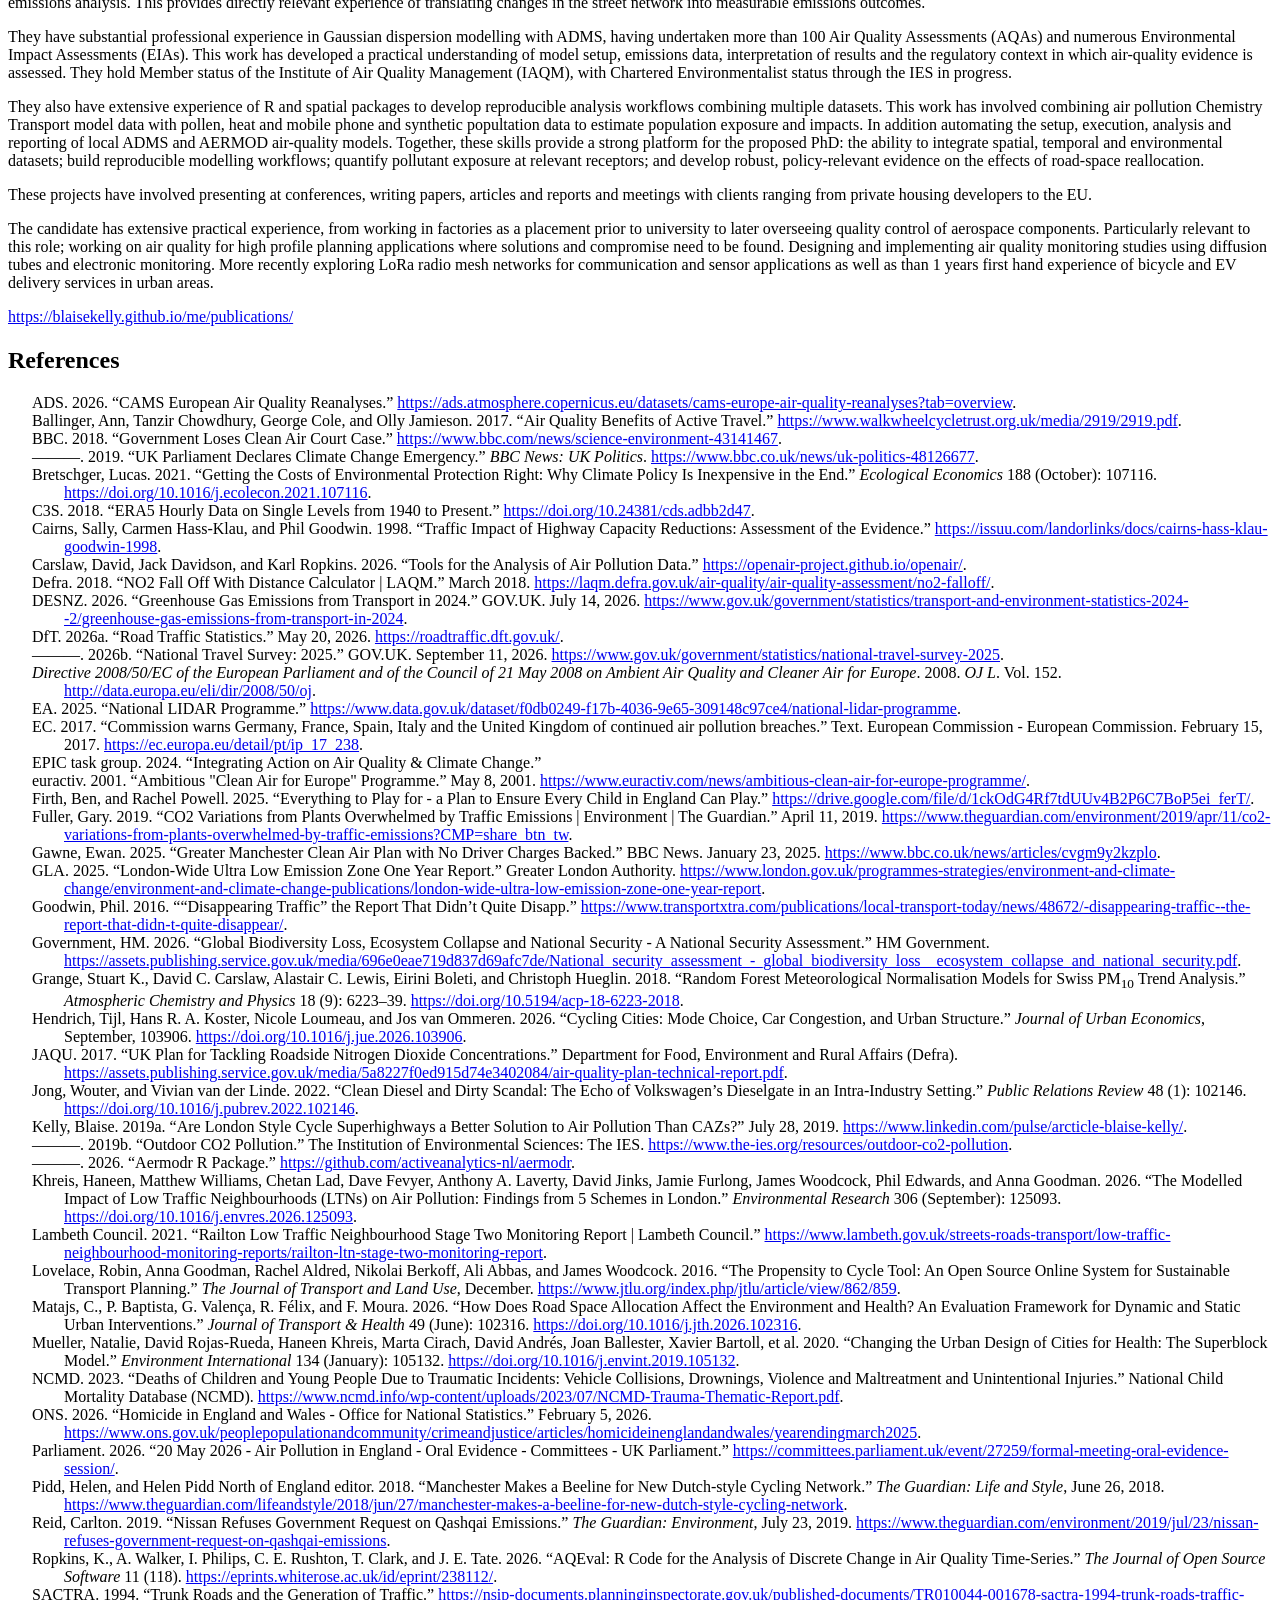
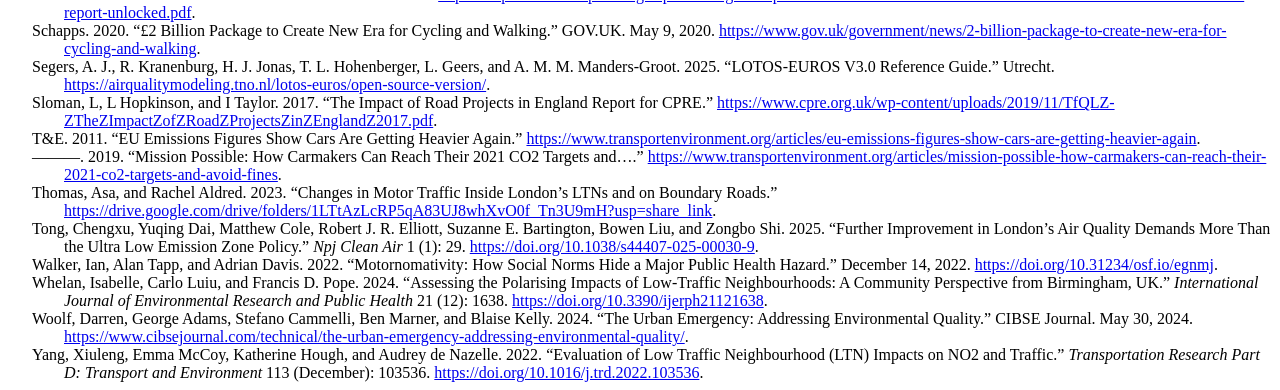
==== commit ba921290: "Built site for gh-pages" ====
--- a/index.html
+++ b/index.html
@@ -284,8 +284,9 @@
 <h3 class="anchored" data-anchor-id="prospective-phd-students-skills-and-experience">Prospective PhD student’s skills and experience</h3>
 <p>The prospective student has a very strong academic foundation and substantial real-world experience in transport modelling, emissions analysis and environmental assessment. In a 2010 thesis, they used paper road plans and traffic-signal data from the Greater Manchester Transport Unit, together with a network created by Simon Box at the University of Portsmouth, to construct the road network around Chorlton-cum-Hardy and develop a microsimulation model in S-Paramics. They then submitted two traffic-signal scenarios to the University of Strathclyde for comparative emissions analysis. This provides directly relevant experience of translating changes in the street network into measurable emissions outcomes.</p>
 <p>They have substantial professional experience in Gaussian dispersion modelling with ADMS, having undertaken more than 100 Air Quality Assessments (AQAs) and numerous Environmental Impact Assessments (EIAs). This work has developed a practical understanding of model setup, emissions data, interpretation of results and the regulatory context in which air-quality evidence is assessed. They hold Member status of the Institute of Air Quality Management (IAQM), with Chartered Environmentalist status through the IES in progress.</p>
-<p>They also have experience automating air-quality models for ADMS and AERMOD using R and spatial packages. Their research has involved Chemistry Transport Model data on air pollution, pollen and heat to estimate population stress, as well as combining mobile-phone population data with census-based synthetic populations to estimate hourly exposure. Together, these skills provide a strong platform for the proposed PhD: the ability to integrate spatial, temporal and environmental datasets; build reproducible modelling workflows; quantify pollutant exposure at relevant receptors; and develop robust, policy-relevant evidence on the effects of road-space reallocation.</p>
-<p>The candidate has extensive practical experience, from working in factories as a placement prior to university to later overseeing quality control of aerospace components. Working on air quality for high profile planning applications where solutions and compromise need to be found. Designing and implementing air quality monitoring studies using diffusion tubes and electronic monitoring devices. More recently exploring LoRa radio mesh networks for communication and sensor applications. More than 1 years first hand experience of bicycle and EV delivery services in urban areas.</p>
+<p>They also have extensive experience of R and spatial packages to develop reproducible analysis workflows combining multiple datasets. This work has involved combining air pollution Chemistry Transport model data with pollen, heat and mobile phone and synthetic popultation data to estimate population exposure and impacts. In addition automating the setup, execution, analysis and reporting of local ADMS and AERMOD air-quality models. Together, these skills provide a strong platform for the proposed PhD: the ability to integrate spatial, temporal and environmental datasets; build reproducible modelling workflows; quantify pollutant exposure at relevant receptors; and develop robust, policy-relevant evidence on the effects of road-space reallocation.</p>
+<p>These projects have involved presenting at conferences, writing papers, articles and reports and meetings with clients ranging from private housing developers to the EU.</p>
+<p>The candidate has extensive practical experience, from working in factories as a placement prior to university to later overseeing quality control of aerospace components. Particularly relevant to this role; working on air quality for high profile planning applications where solutions and compromise need to be found. Designing and implementing air quality monitoring studies using diffusion tubes and electronic monitoring. More recently exploring LoRa radio mesh networks for communication and sensor applications as well as than 1 years first hand experience of bicycle and EV delivery services in urban areas.</p>
 <p><a href="https://blaisekelly.github.io/me/publications/" class="uri">https://blaisekelly.github.io/me/publications/</a></p>
 </section>
 <section id="references" class="level3">
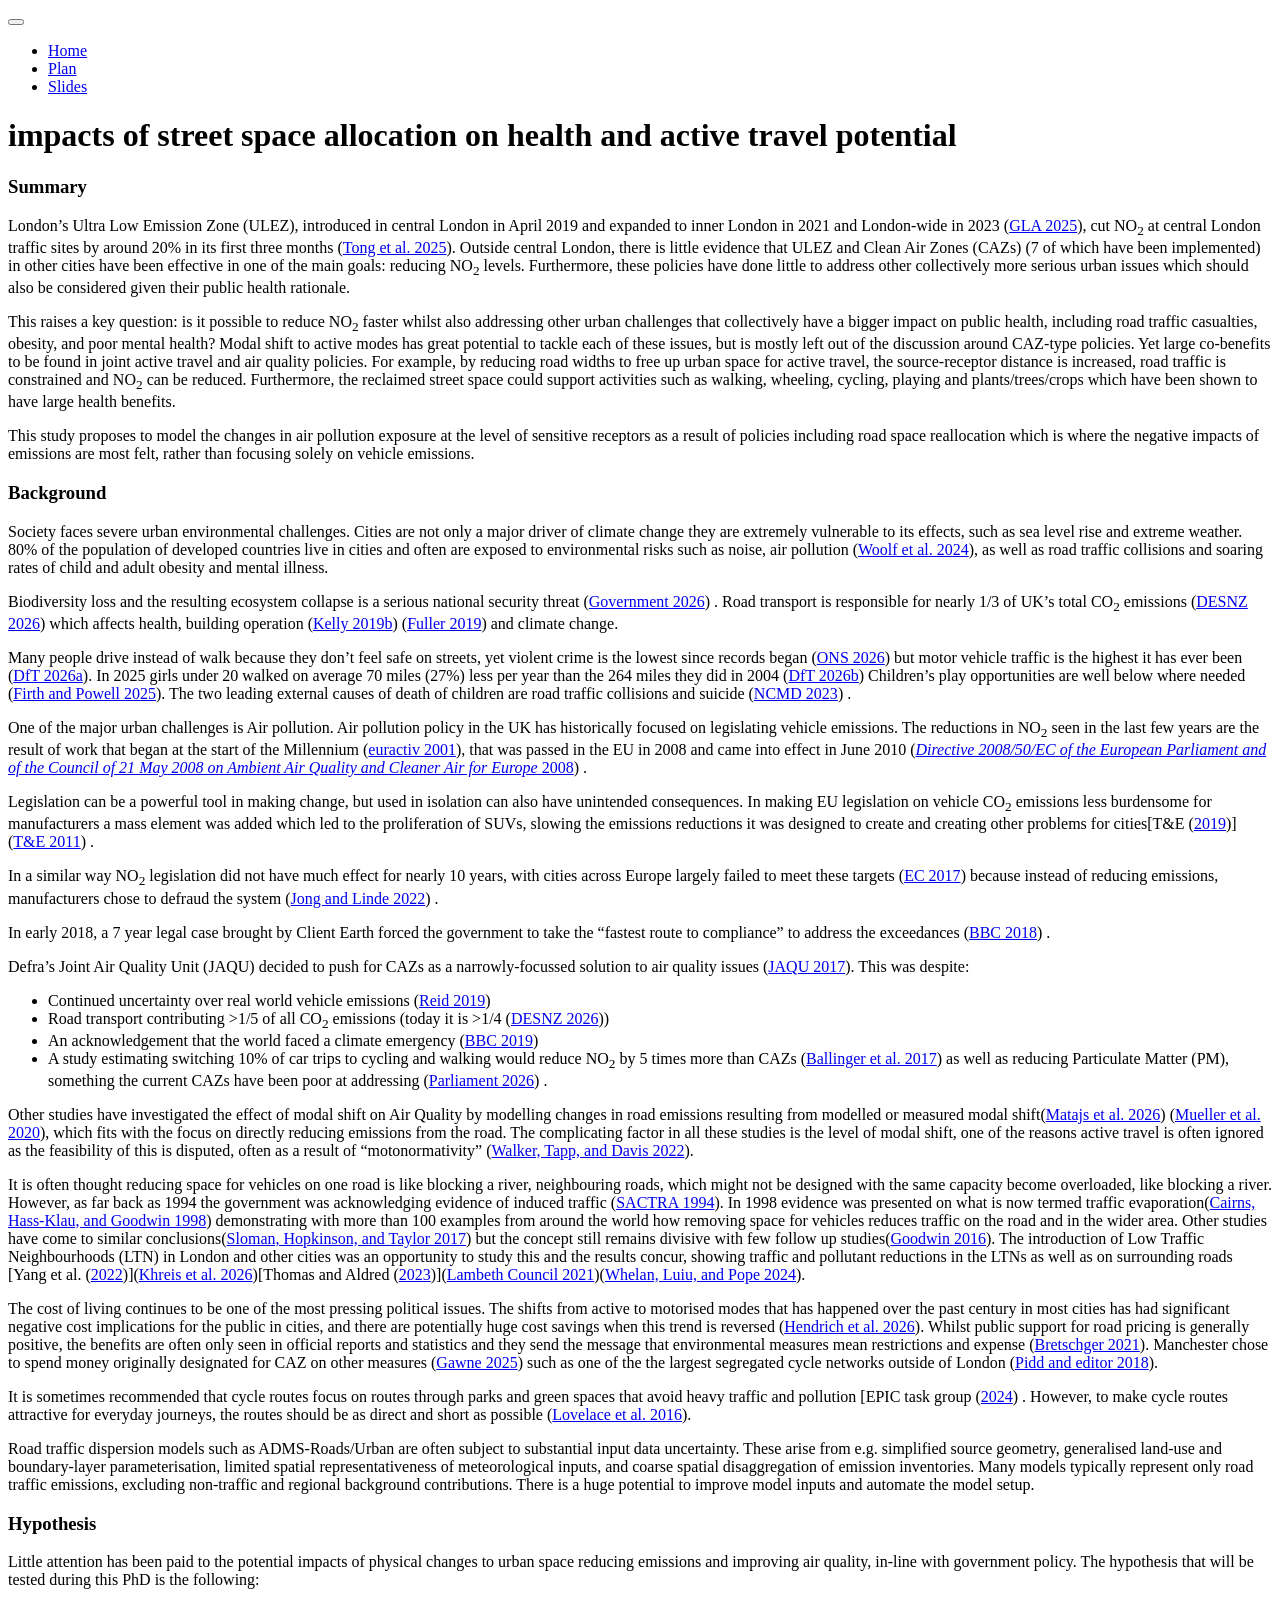
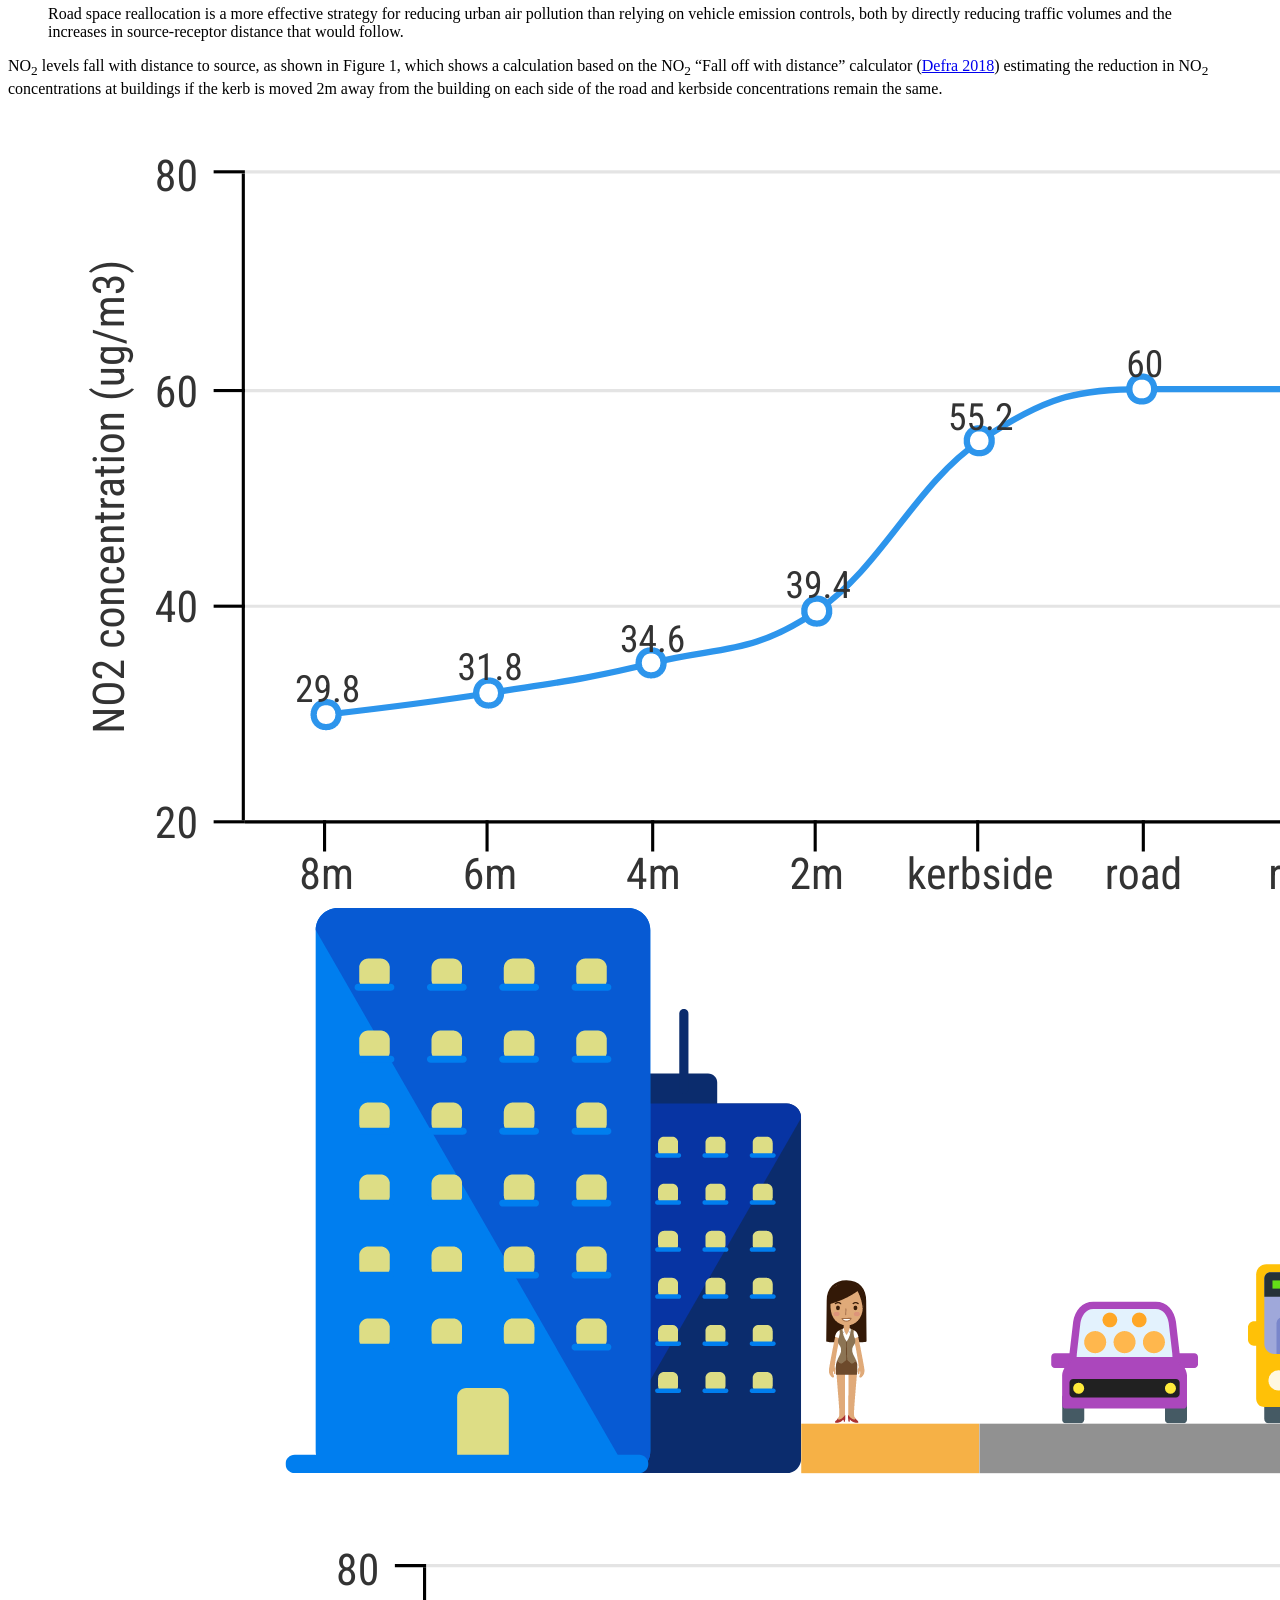
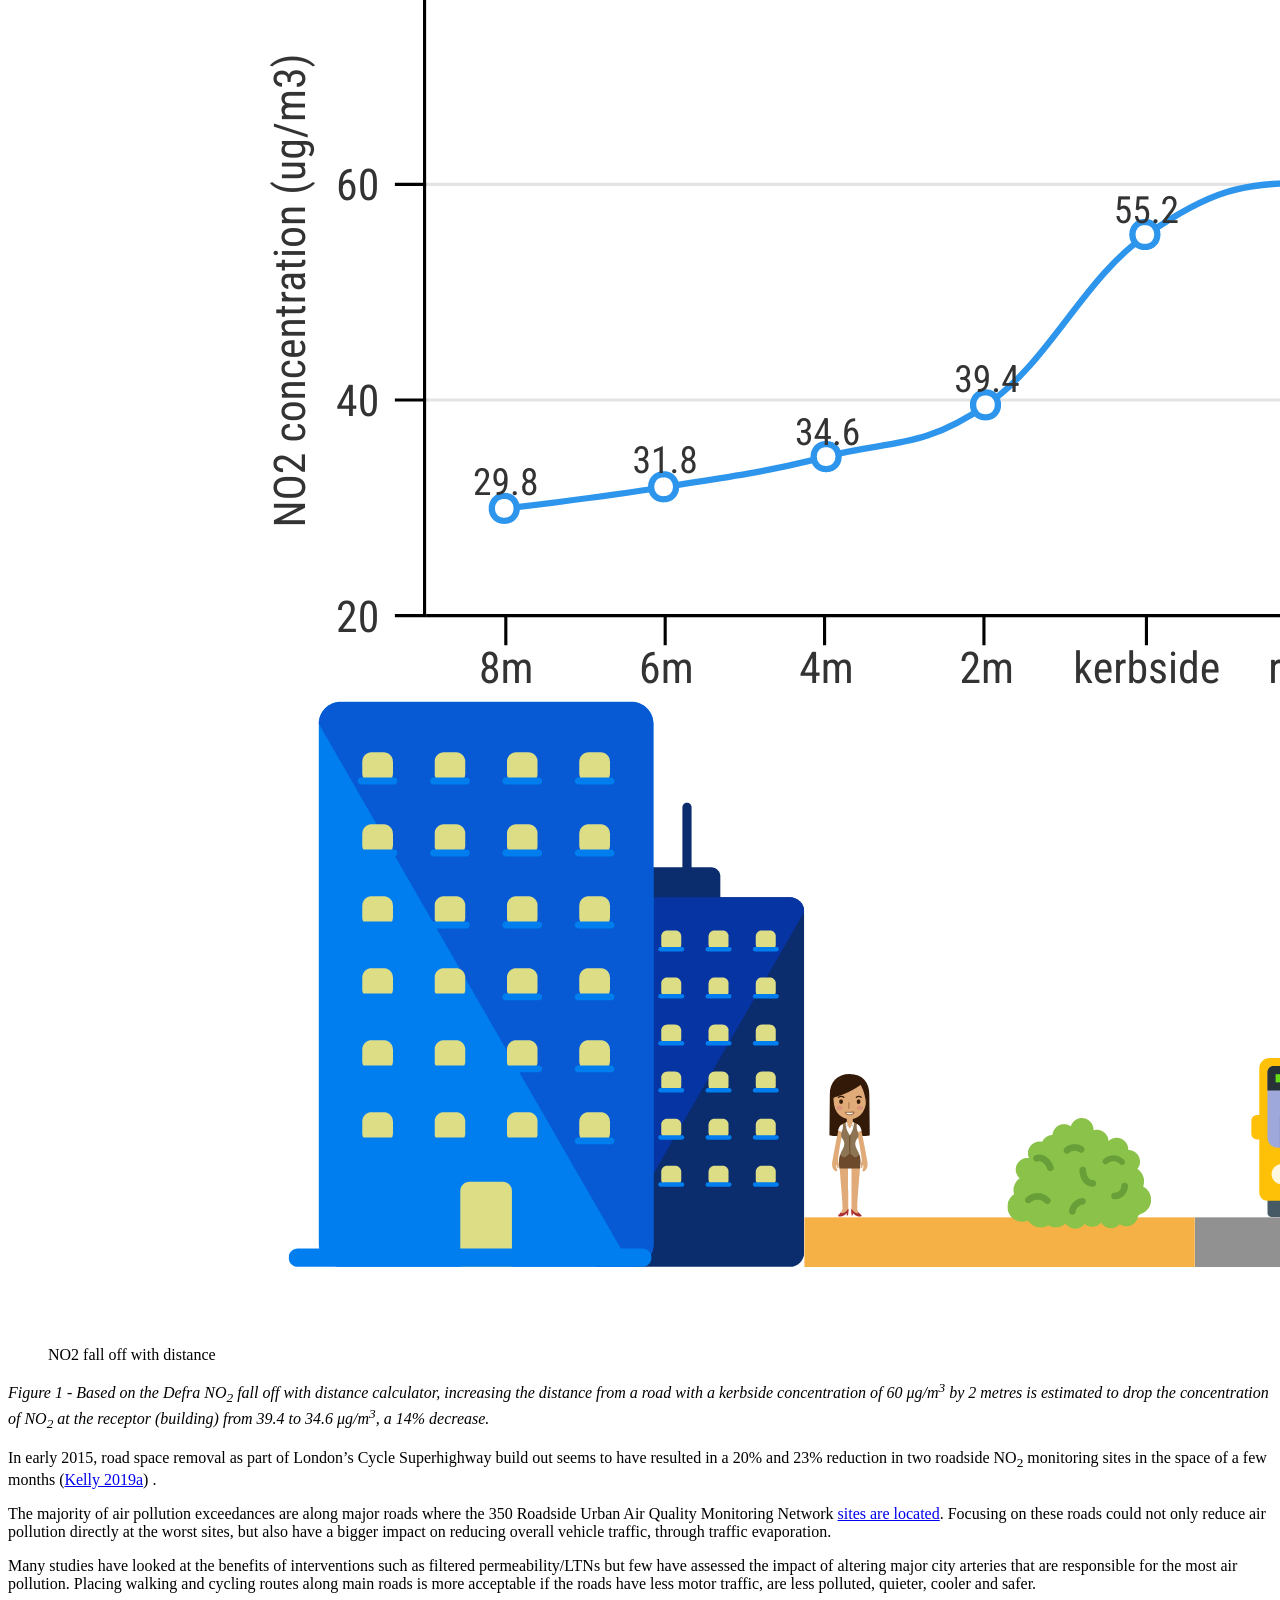
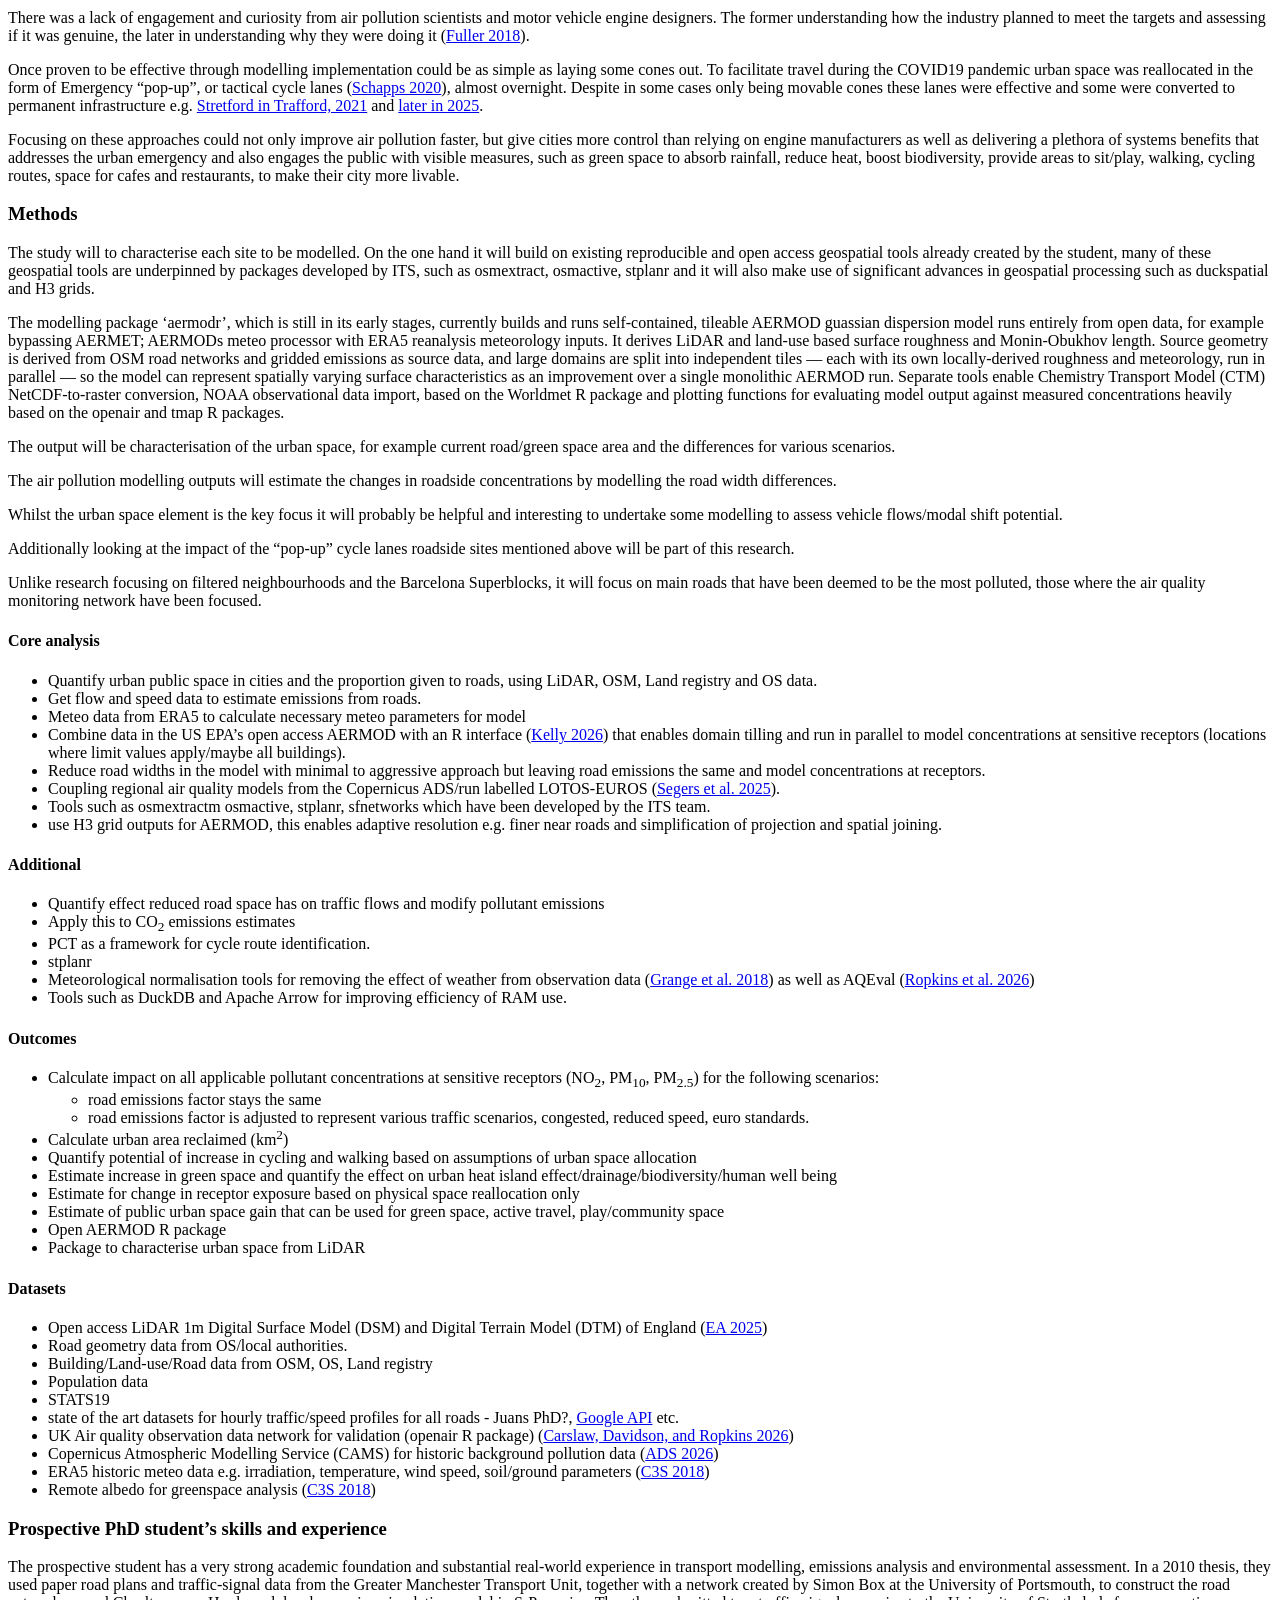
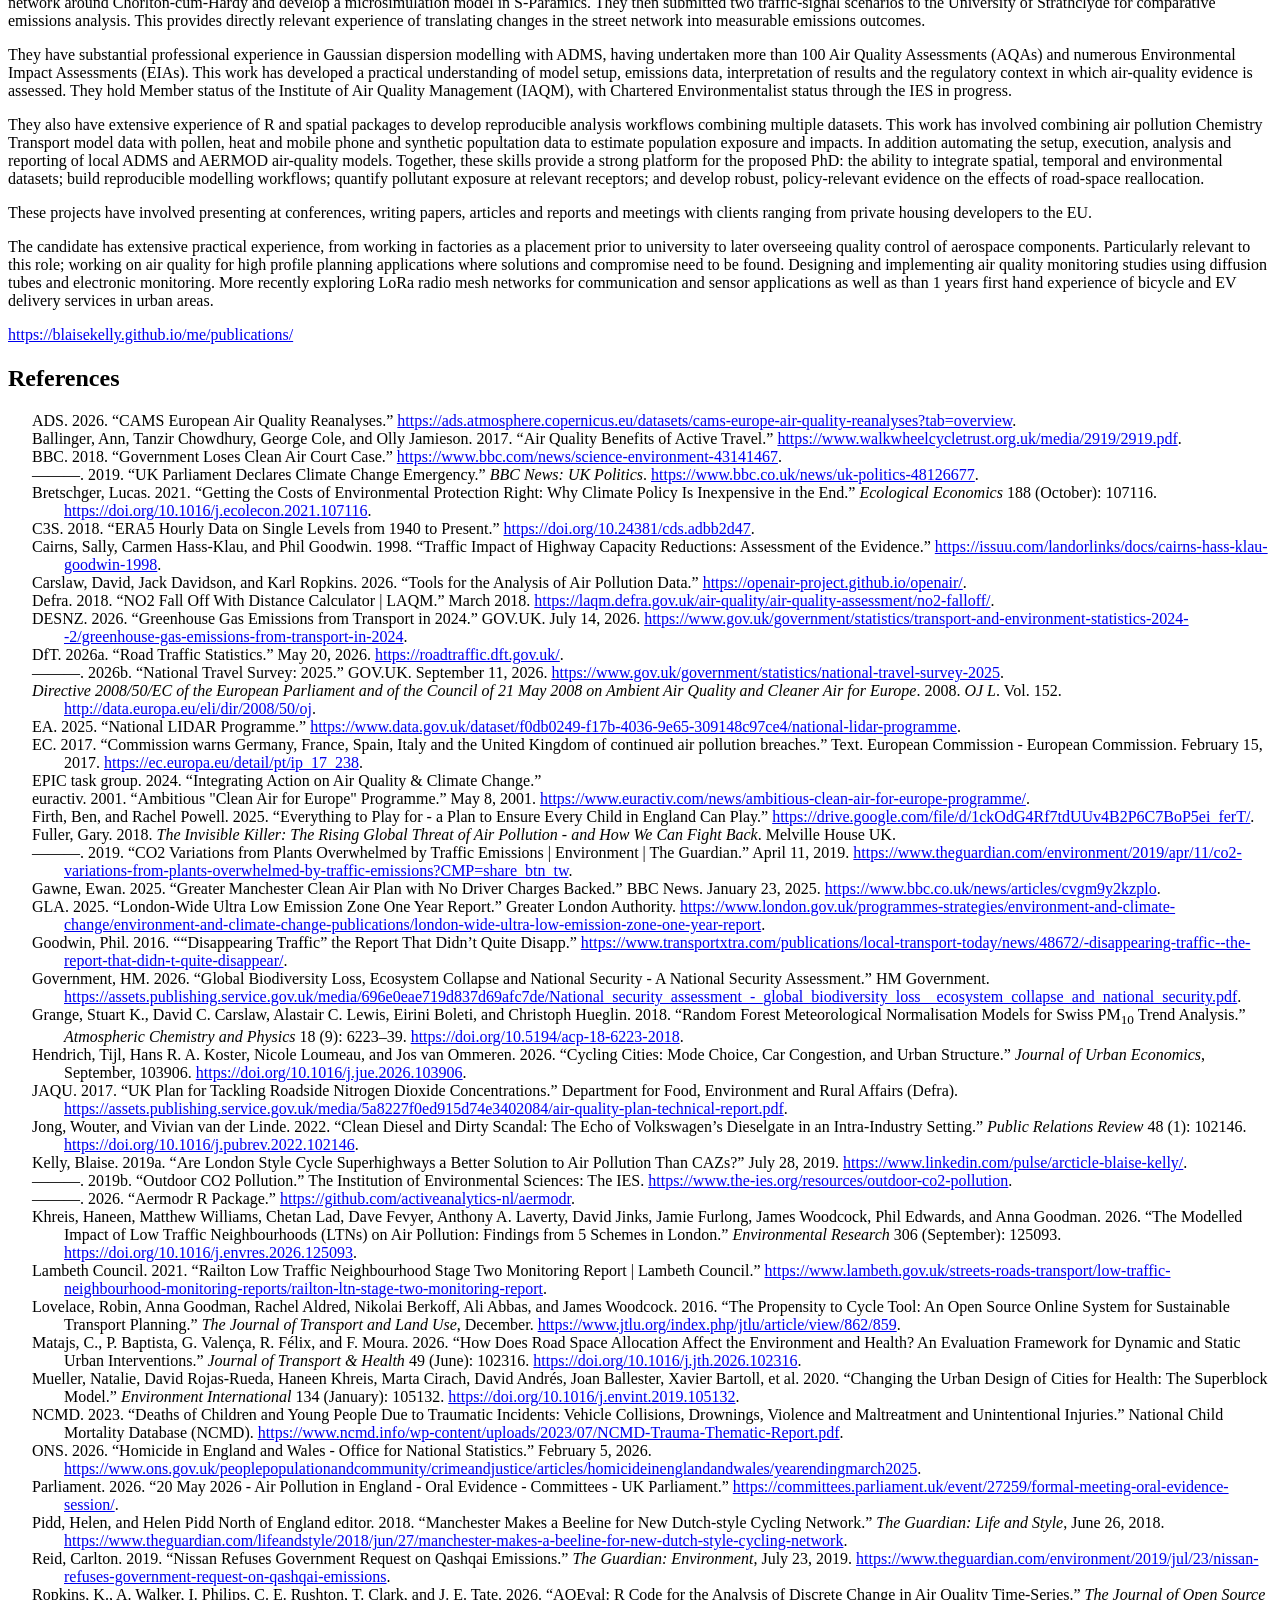
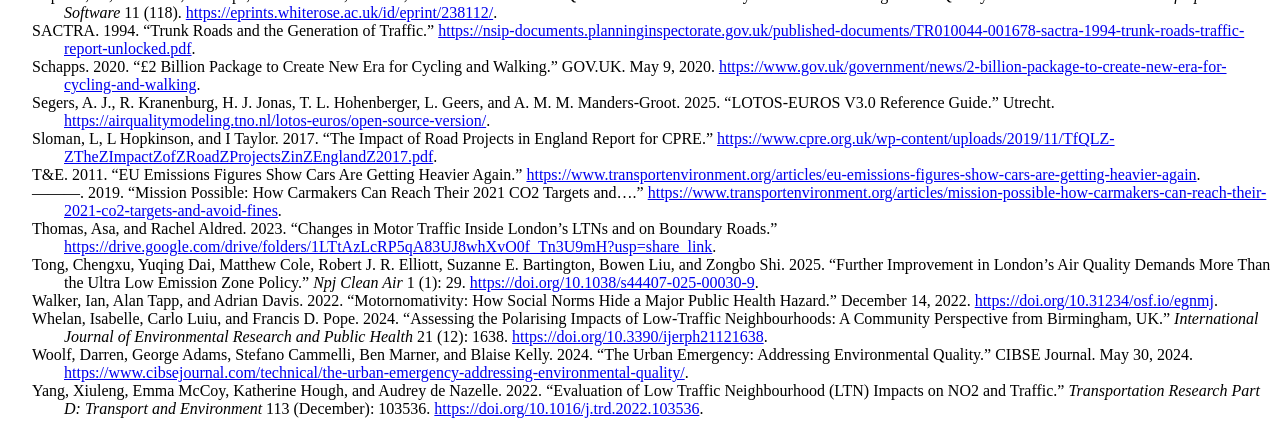
==== commit 22381f8c: "Built site for gh-pages" ====
--- a/index.html
+++ b/index.html
@@ -199,7 +199,7 @@
 <p>In early 2015, road space removal as part of London’s Cycle Superhighway build out seems to have resulted in a 20% and 23% reduction in two roadside NO<sub>2</sub> monitoring sites in the space of a few months <span class="citation" data-cites="3LinkedIn">(<a href="#ref-3LinkedIn" role="doc-biblioref">Kelly 2019a</a>)</span> .</p>
 <p>The majority of air pollution exceedances are along major roads where the 350 Roadside Urban Air Quality Monitoring Network <a href="https://docs.google.com/spreadsheets/d/1rL_2SMzHo3cHwMxyB2VJu-YKKZU8_aveLGAonTHpK4Q/edit?usp=sharing">sites are located</a>. Focusing on these roads could not only reduce air pollution directly at the worst sites, but also have a bigger impact on reducing overall vehicle traffic, through traffic evaporation.</p>
 <p>Many studies have looked at the benefits of interventions such as filtered permeability/LTNs but few have assessed the impact of altering major city arteries that are responsible for the most air pollution. Placing walking and cycling routes along main roads is more acceptable if the roads have less motor traffic, are less polluted, quieter, cooler and safer.</p>
-<p>There was a lack of engagement and curiosity from air pollution scientists and motor vehicle engine designers. The former understanding how the industry planned to meet the targets and assessing if it was genuine, the later in understanding why they were doing it<span class="citation" data-cites="zotero-item-7584">(<a href="#ref-zotero-item-7584" role="doc-biblioref"><strong>zotero-item-7584?</strong></a>)</span>.</p>
+<p>There was a lack of engagement and curiosity from air pollution scientists and motor vehicle engine designers. The former understanding how the industry planned to meet the targets and assessing if it was genuine, the later in understanding why they were doing it <span class="citation" data-cites="fuller2018">(<a href="#ref-fuller2018" role="doc-biblioref">Fuller 2018</a>)</span>.</p>
 <p>Once proven to be effective through modelling implementation could be as simple as laying some cones out. To facilitate travel during the COVID19 pandemic urban space was reallocated in the form of Emergency “pop-up”, or tactical cycle lanes <span class="citation" data-cites="PS2BillionPackage">(<a href="#ref-PS2BillionPackage" role="doc-biblioref">Schapps 2020</a>)</span>, almost overnight. Despite in some cases only being movable cones these lanes were effective and some were converted to permanent infrastructure e.g.&nbsp;<a href="https://www.google.com/maps/@53.4423165,-2.3118749,3a,75y,85.55h,90t/data=!3m8!1e1!3m6!1sM2ZOW26AZy1dssfn7qI7wg!2e0!5s20210101T000000!6shttps:%2F%2Fstreetviewpixels-pa.googleapis.com%2Fv1%2Fthumbnail%3Fcb_client%3Dmaps_sv.tactile%26w%3D900%26h%3D600%26pitch%3D0%26panoid%3DM2ZOW26AZy1dssfn7qI7wg%26yaw%3D85.54594382393394!7i16384!8i8192?entry=ttu&amp;g_ep=EgoyMDI2MDkwOC4wIKXMDSoASAFQAw%3D%3D">Stretford in Trafford, 2021</a> and <a href="https://www.google.com/maps/@53.4423566,-2.3118395,3a,75y,85.55h,90t/data=!3m7!1e1!3m5!1sKw0ok_ptQrXaqveMFmWjdA!2e0!6shttps:%2F%2Fstreetviewpixels-pa.googleapis.com%2Fv1%2Fthumbnail%3Fcb_client%3Dmaps_sv.tactile%26w%3D900%26h%3D600%26pitch%3D0%26panoid%3DKw0ok_ptQrXaqveMFmWjdA%26yaw%3D85.54594382393394!7i16384!8i8192?entry=ttu&amp;g_ep=EgoyMDI2MDkwOC4wIKXMDSoASAFQAw%3D%3D">later in 2025</a>.</p>
 <p>Focusing on these approaches could not only improve air pollution faster, but give cities more control than relying on engine manufacturers as well as delivering a plethora of systems benefits that addresses the urban emergency and also engages the public with visible measures, such as green space to absorb rainfall, reduce heat, boost biodiversity, provide areas to sit/play, walking, cycling routes, space for cafes and restaurants, to make their city more livable.</p>
 <!-- I commented out this next sentence as not central to the main argument and not related to road space reallocation. Will the PhD focus on filtered permeability in addition to road space reallocation? One to think about but I think it's fine to focus just on road space reallocation for now (RL). 
@@ -214,7 +214,7 @@
 <p>The air pollution modelling outputs will estimate the changes in roadside concentrations by modelling the road width differences.</p>
 <p>Whilst the urban space element is the key focus it will probably be helpful and interesting to undertake some modelling to assess vehicle flows/modal shift potential.</p>
 <p>Additionally looking at the impact of the “pop-up” cycle lanes roadside sites mentioned above will be part of this research.</p>
-<p>Unlike research focusing on filtered neighbourhoods and the Barcelona Superblocks, it will focus on main roads that have been deemed to be the most polluted, those part of the</p>
+<p>Unlike research focusing on filtered neighbourhoods and the Barcelona Superblocks, it will focus on main roads that have been deemed to be the most polluted, those where the air quality monitoring network have been focused.</p>
 <section id="core-analysis" class="level4">
 <h4 class="anchored" data-anchor-id="core-analysis">Core analysis</h4>
 <ul>
@@ -351,8 +351,11 @@
 <div id="ref-firth2025" class="csl-entry" role="listitem">
 Firth, Ben, and Rachel Powell. 2025. <span>“Everything to Play for - a Plan to Ensure Every Child in England Can Play.”</span> <a href="https://drive.google.com/file/d/1ckOdG4Rf7tdUUv4B2P6C7BoP5ei_ferT/">https://drive.google.com/file/d/1ckOdG4Rf7tdUUv4B2P6C7BoP5ei_ferT/</a>.
 </div>
+<div id="ref-fuller2018" class="csl-entry" role="listitem">
+Fuller, Gary. 2018. <em>The Invisible Killer: The Rising Global Threat of Air Pollution - and How We Can Fight Back</em>. Melville House UK.
+</div>
 <div id="ref-fullerCO2VariationsPlants2019" class="csl-entry" role="listitem">
-Fuller, Gary. 2019. <span>“<span>CO2</span> Variations from Plants Overwhelmed by Traffic Emissions | <span>Environment</span> | <span>The Guardian</span>.”</span> April 11, 2019. <a href="https://www.theguardian.com/environment/2019/apr/11/co2-variations-from-plants-overwhelmed-by-traffic-emissions?CMP=share_btn_tw">https://www.theguardian.com/environment/2019/apr/11/co2-variations-from-plants-overwhelmed-by-traffic-emissions?CMP=share_btn_tw</a>.
+———. 2019. <span>“<span>CO2</span> Variations from Plants Overwhelmed by Traffic Emissions | <span>Environment</span> | <span>The Guardian</span>.”</span> April 11, 2019. <a href="https://www.theguardian.com/environment/2019/apr/11/co2-variations-from-plants-overwhelmed-by-traffic-emissions?CMP=share_btn_tw">https://www.theguardian.com/environment/2019/apr/11/co2-variations-from-plants-overwhelmed-by-traffic-emissions?CMP=share_btn_tw</a>.
 </div>
 <div id="ref-GreaterManchesterClean2025" class="csl-entry" role="listitem">
 Gawne, Ewan. 2025. <span>“Greater <span>Manchester</span> Clean Air Plan with No Driver Charges Backed.”</span> BBC News. January 23, 2025. <a href="https://www.bbc.co.uk/news/articles/cvgm9y2kzplo">https://www.bbc.co.uk/news/articles/cvgm9y2kzplo</a>.
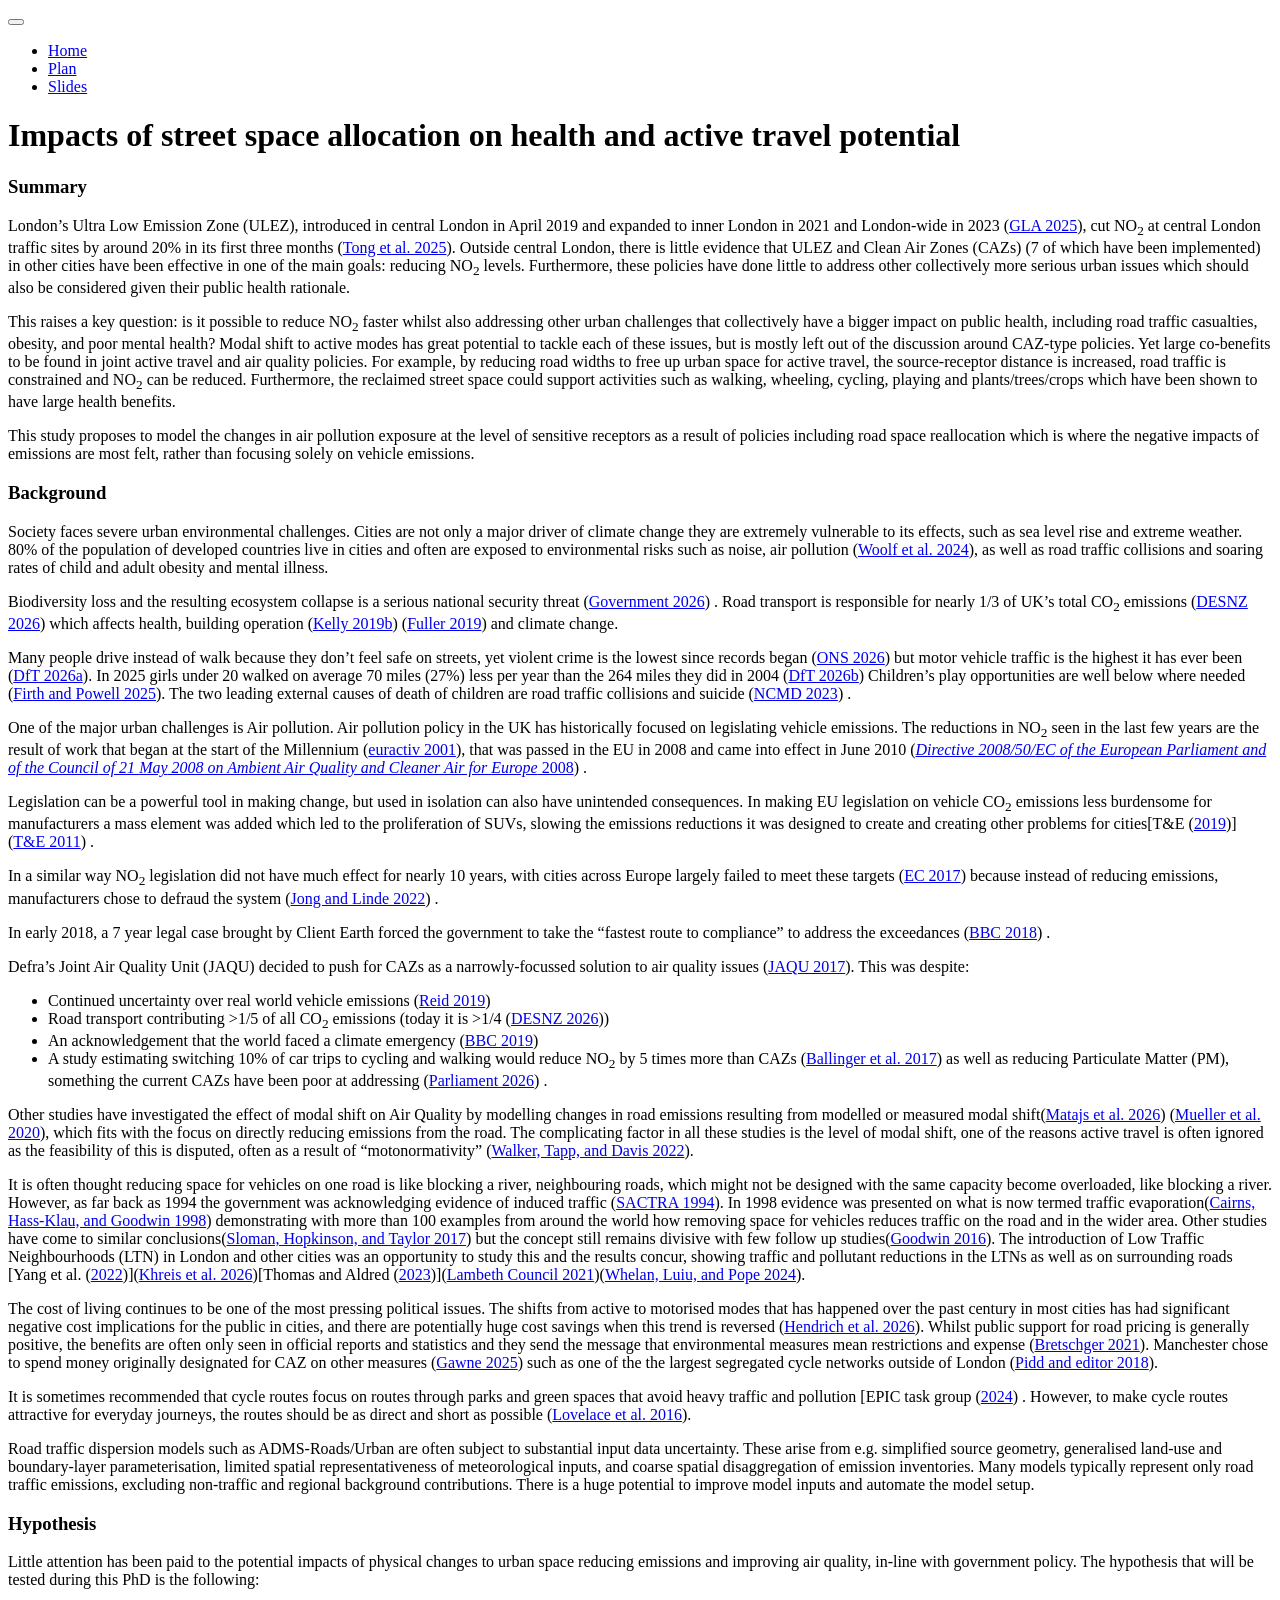
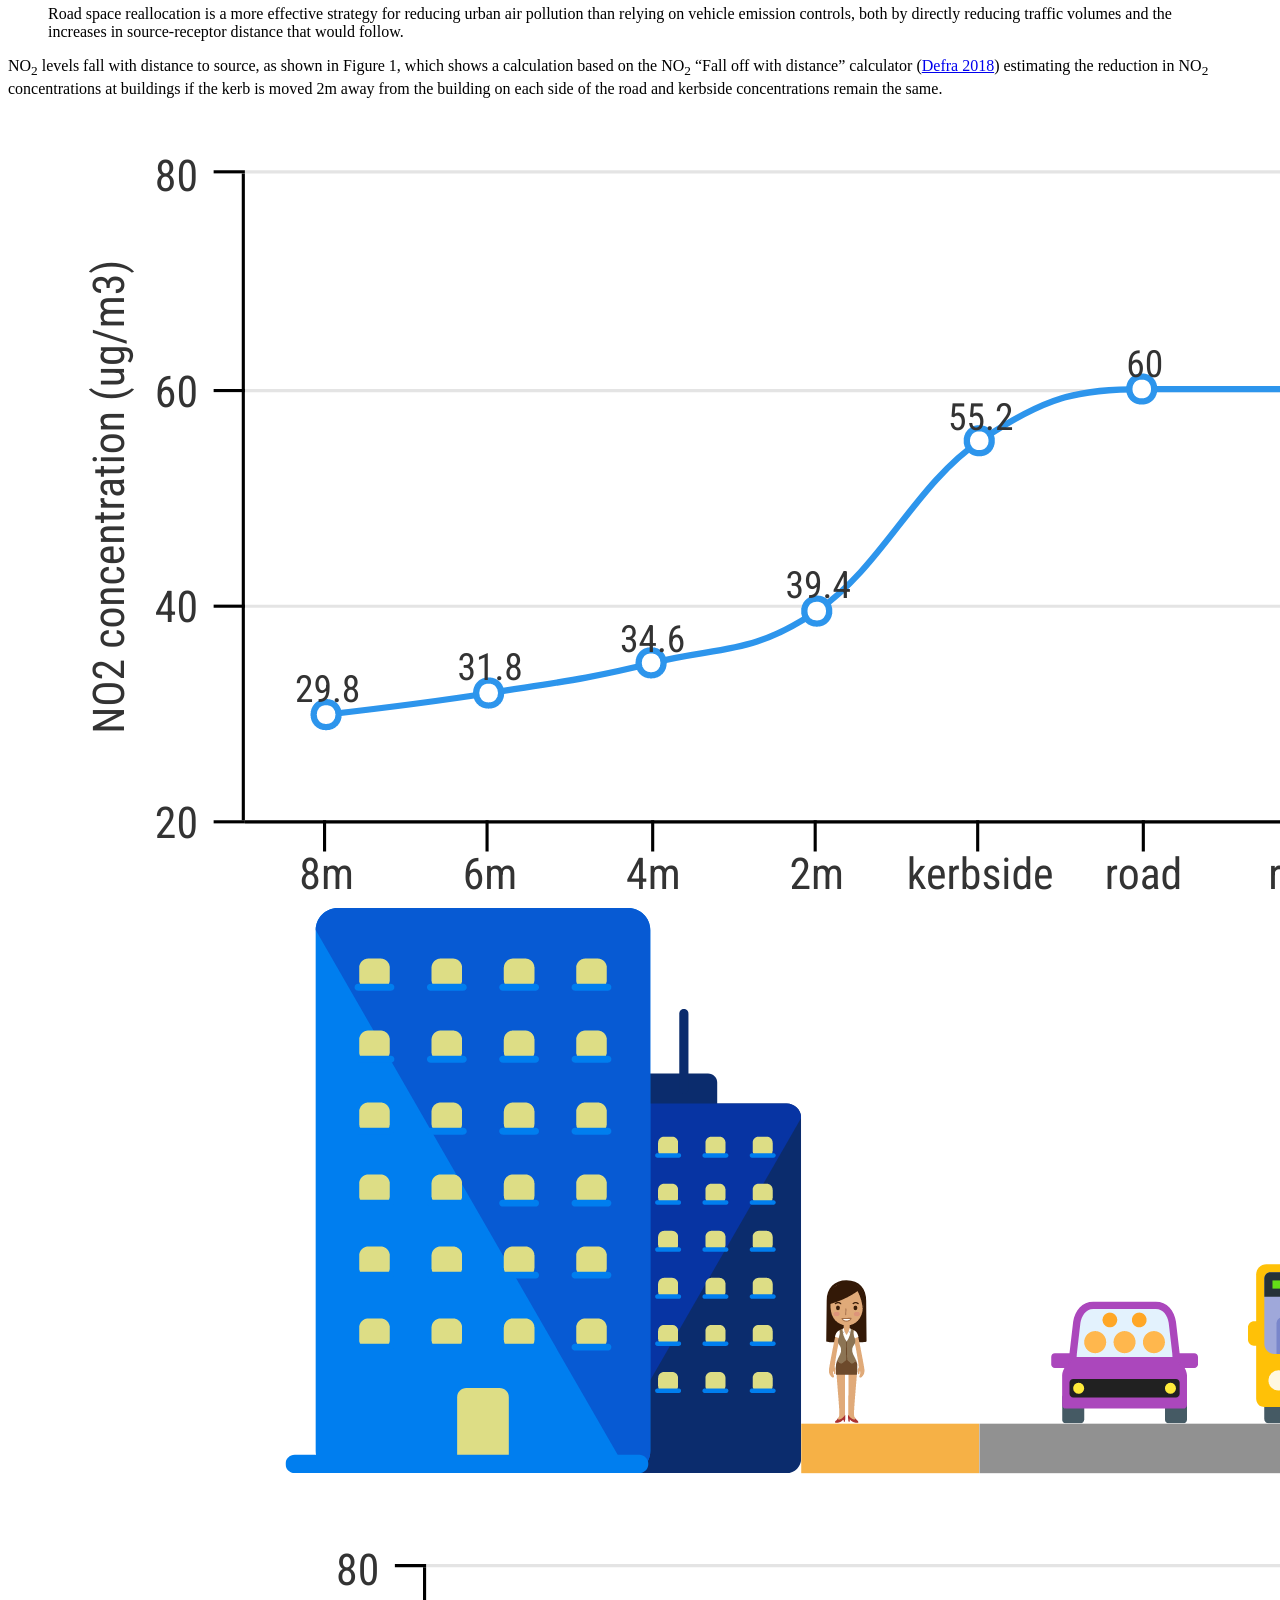
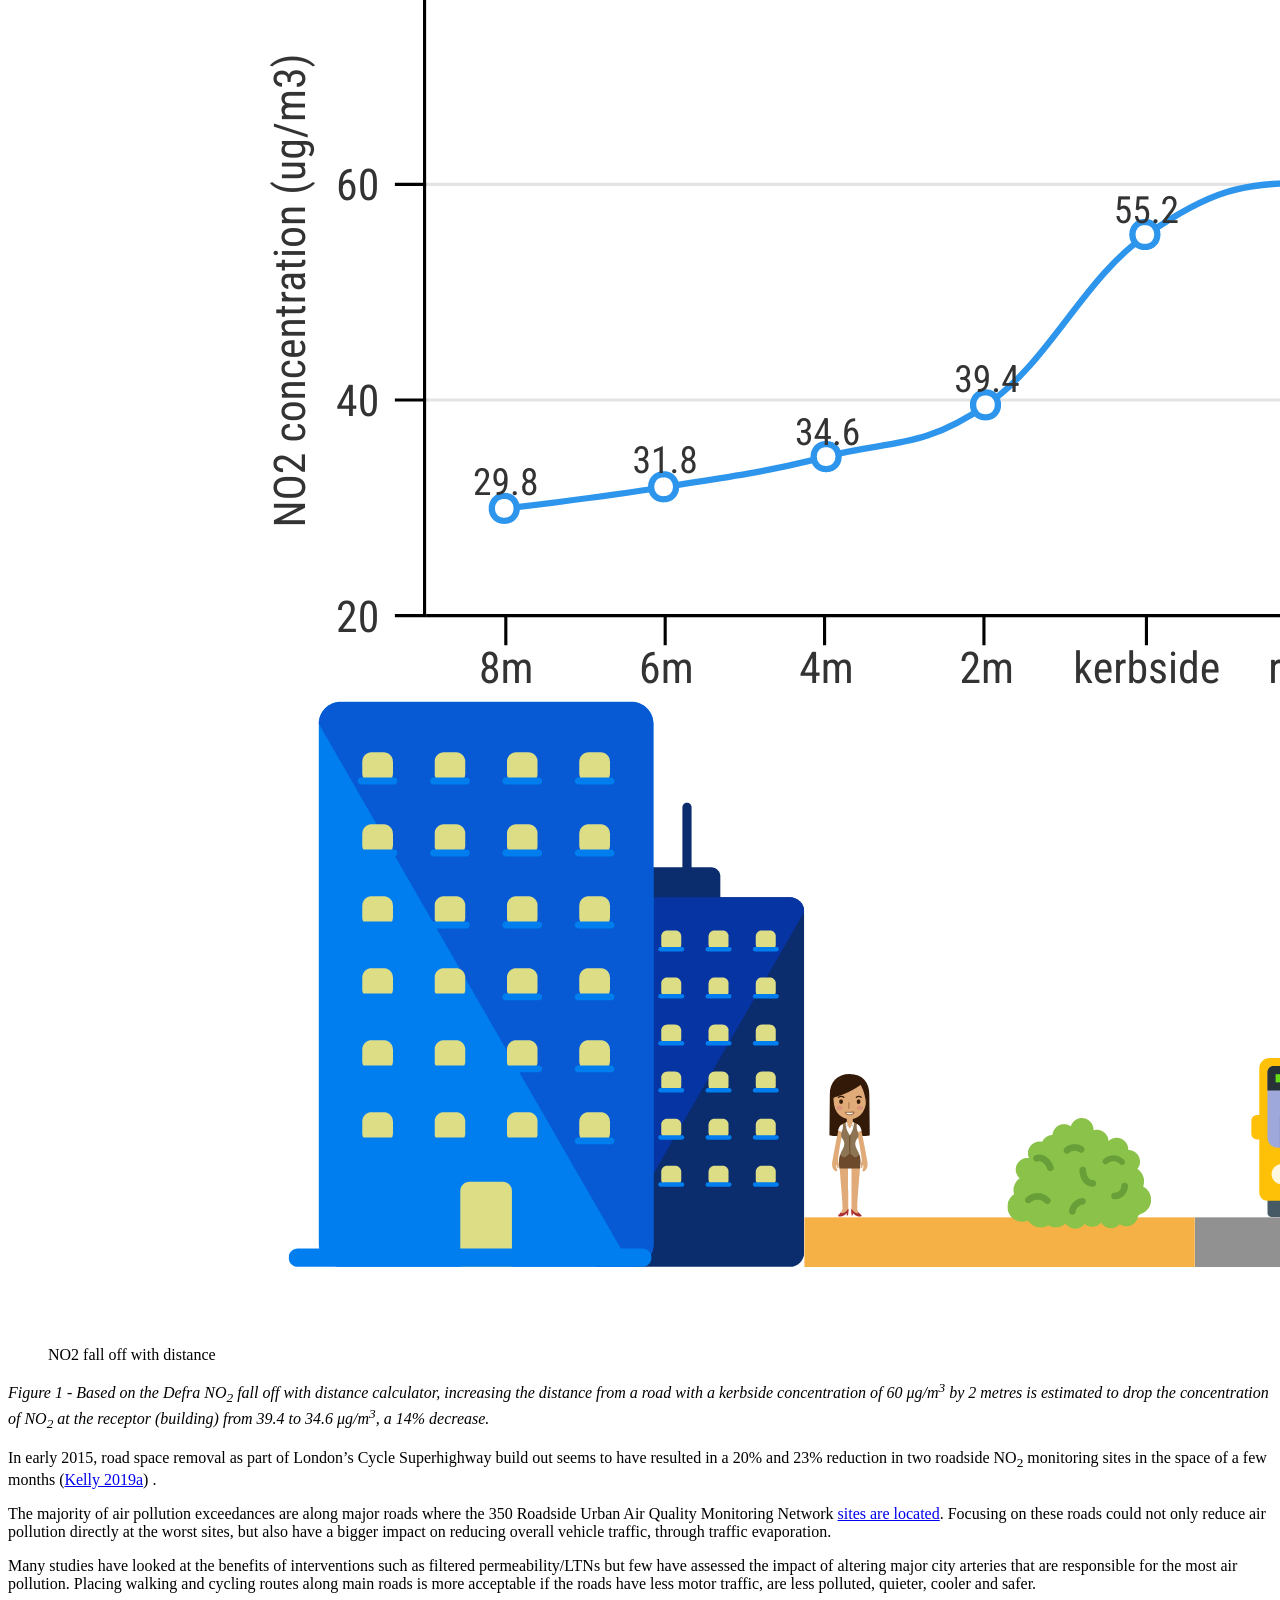
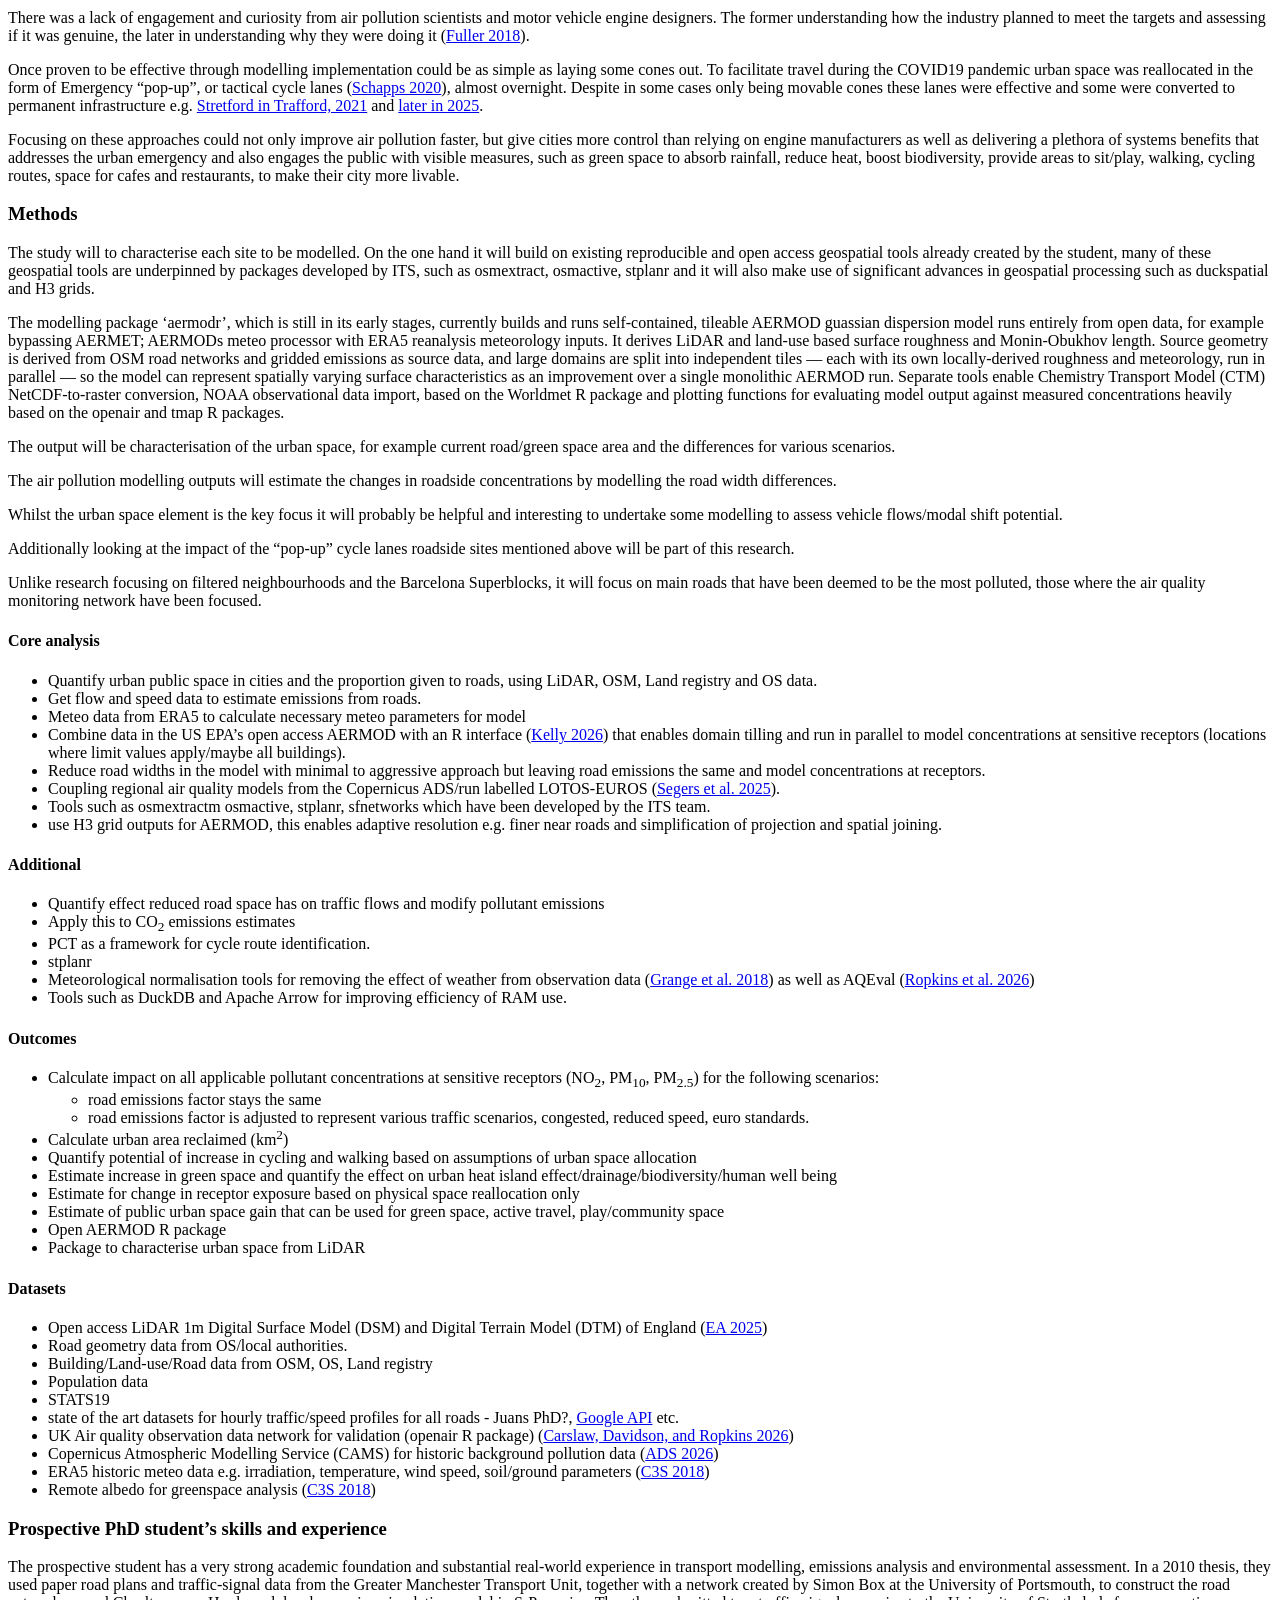
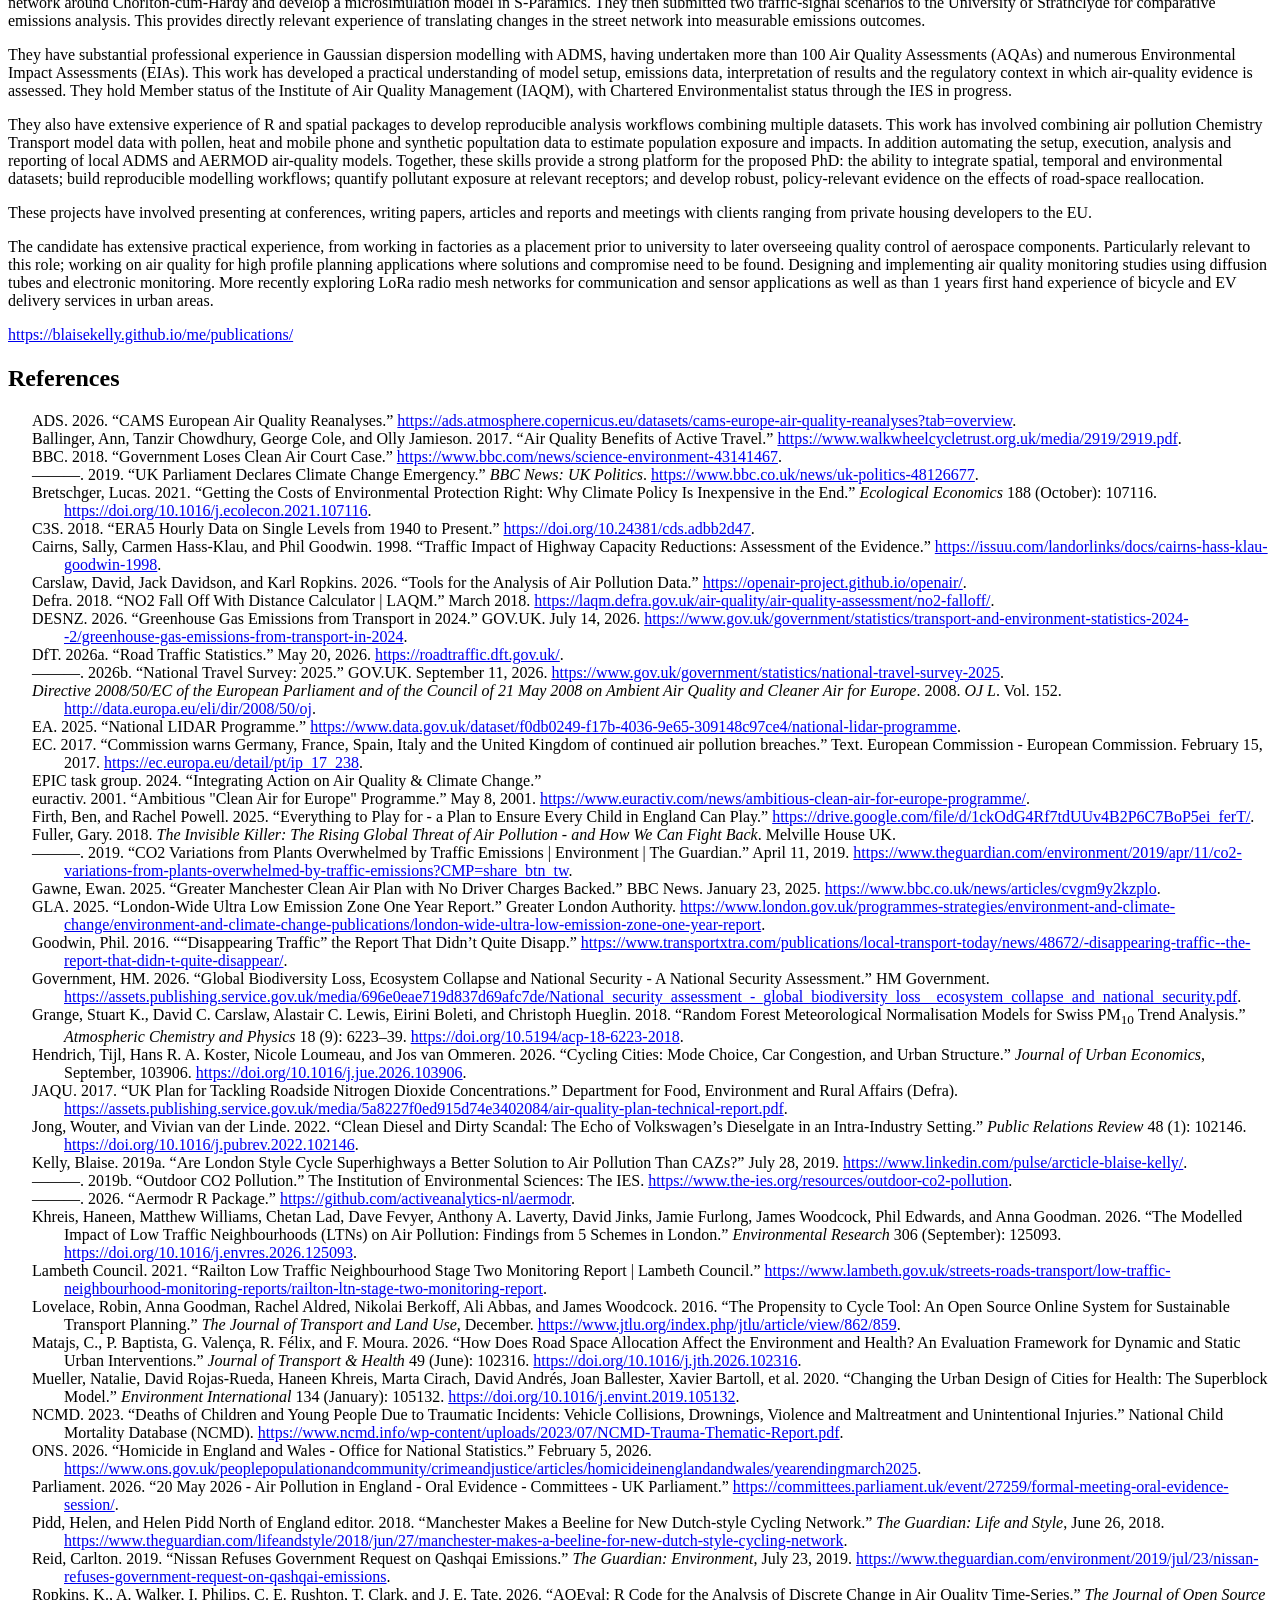
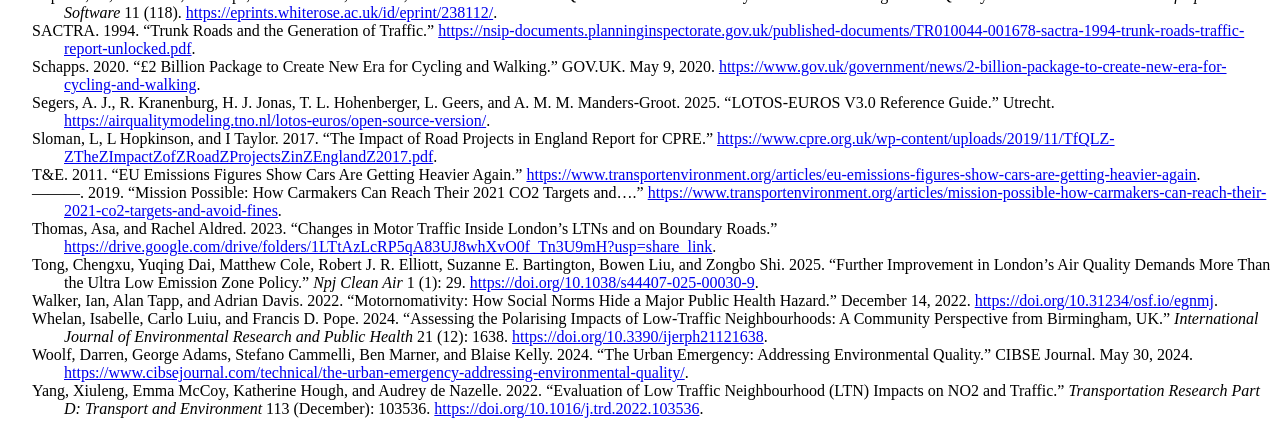
==== commit 78ab3fdd: "Built site for gh-pages" ====
--- a/index.html
+++ b/index.html
@@ -7,7 +7,7 @@
 <meta name="viewport" content="width=device-width, initial-scale=1.0, user-scalable=yes">
 
 
-<title>impacts of street space allocation on health and active travel potential</title>
+<title>Impacts of street space allocation on health and active travel potential</title>
 <style>
 code{white-space: pre-wrap;}
 span.smallcaps{font-variant: small-caps;}
@@ -137,7 +137,7 @@
 
 <header id="title-block-header" class="quarto-title-block default">
 <div class="quarto-title">
-<h1 class="title">impacts of street space allocation on health and active travel potential</h1>
+<h1 class="title">Impacts of street space allocation on health and active travel potential</h1>
 </div>
 
 
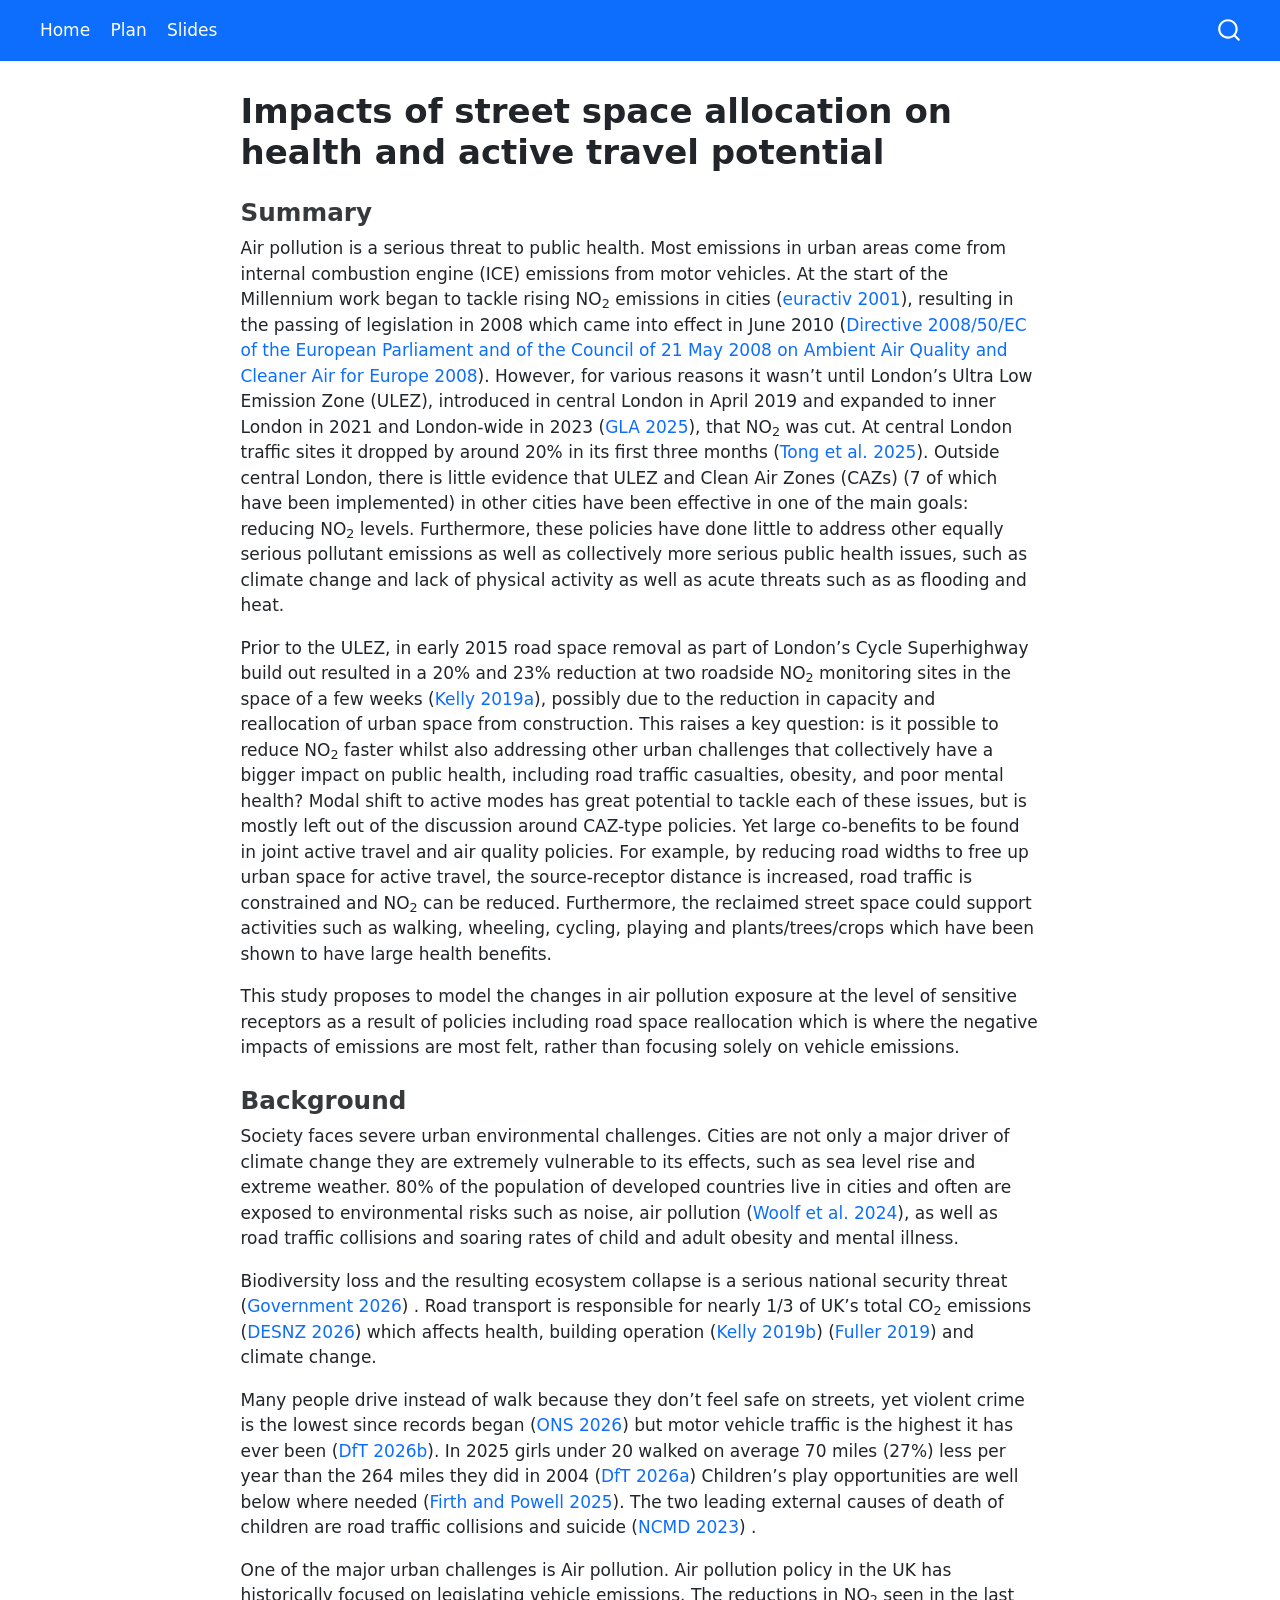
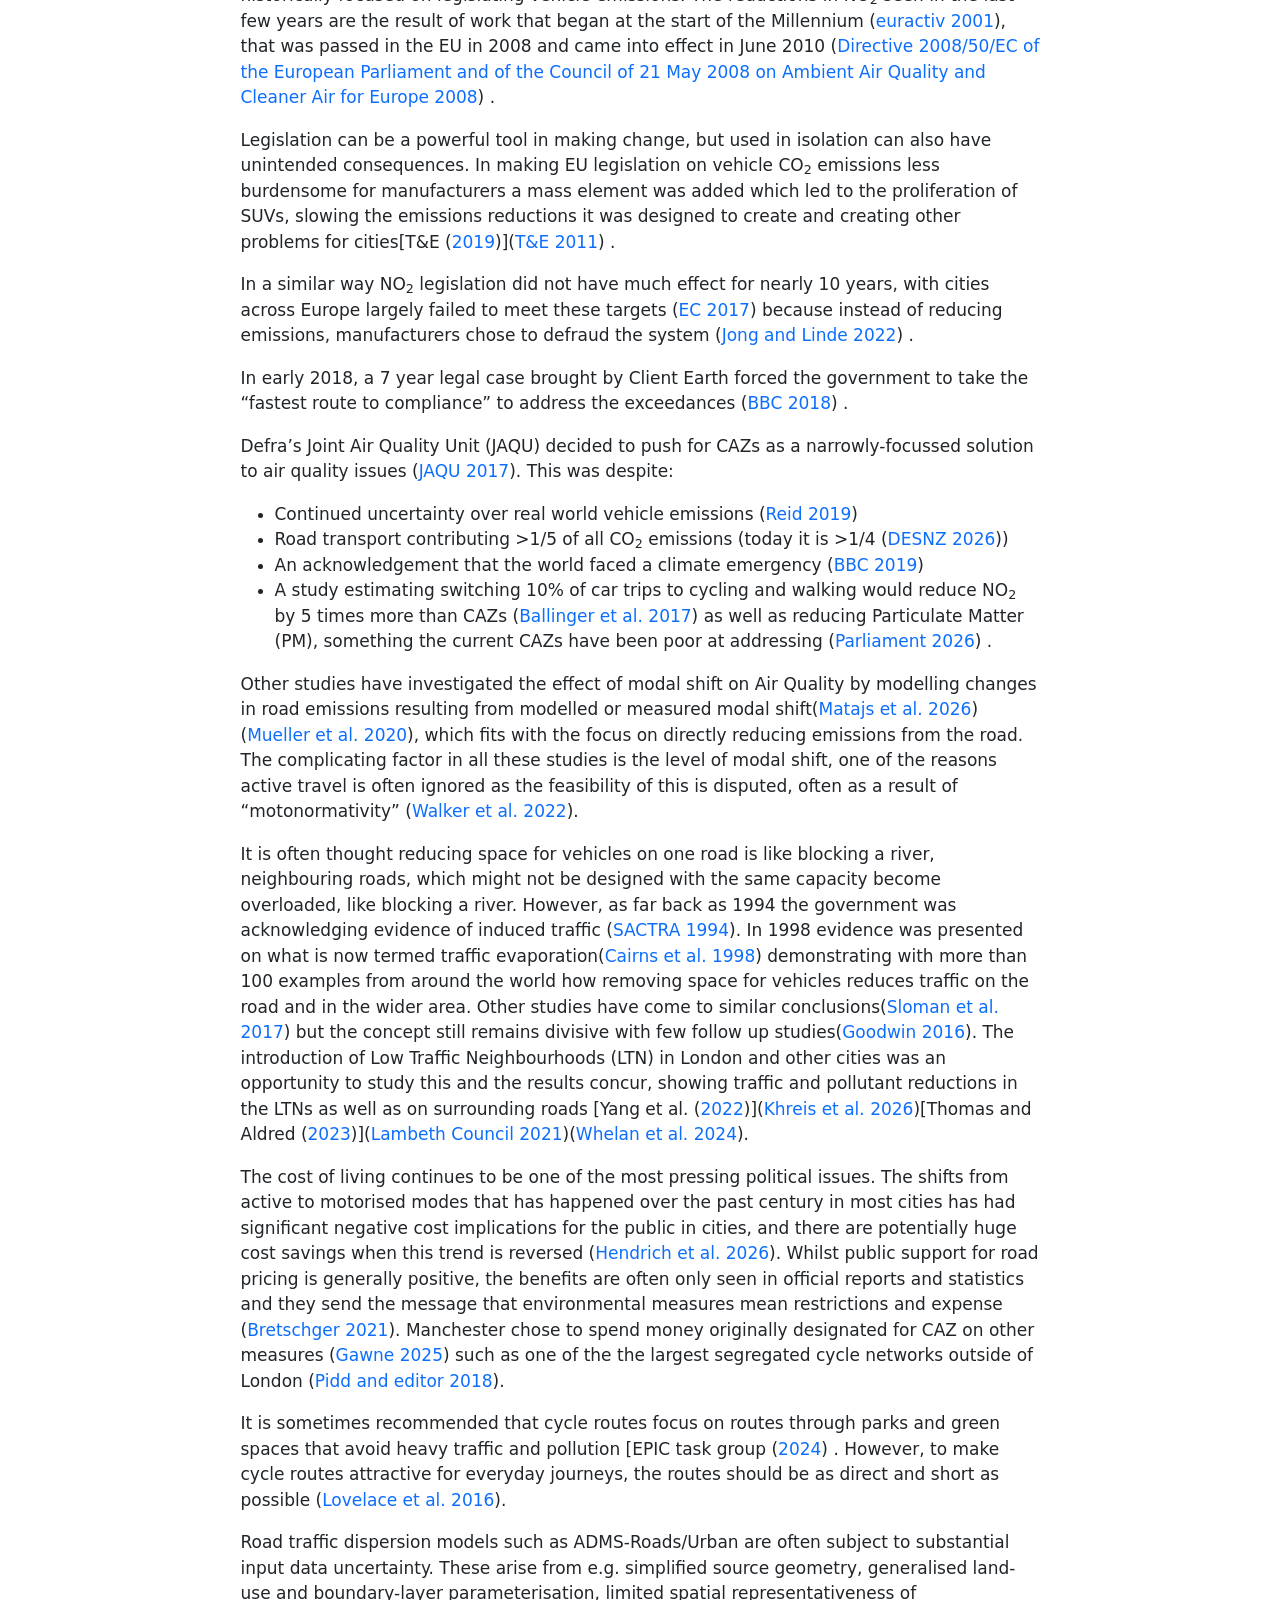
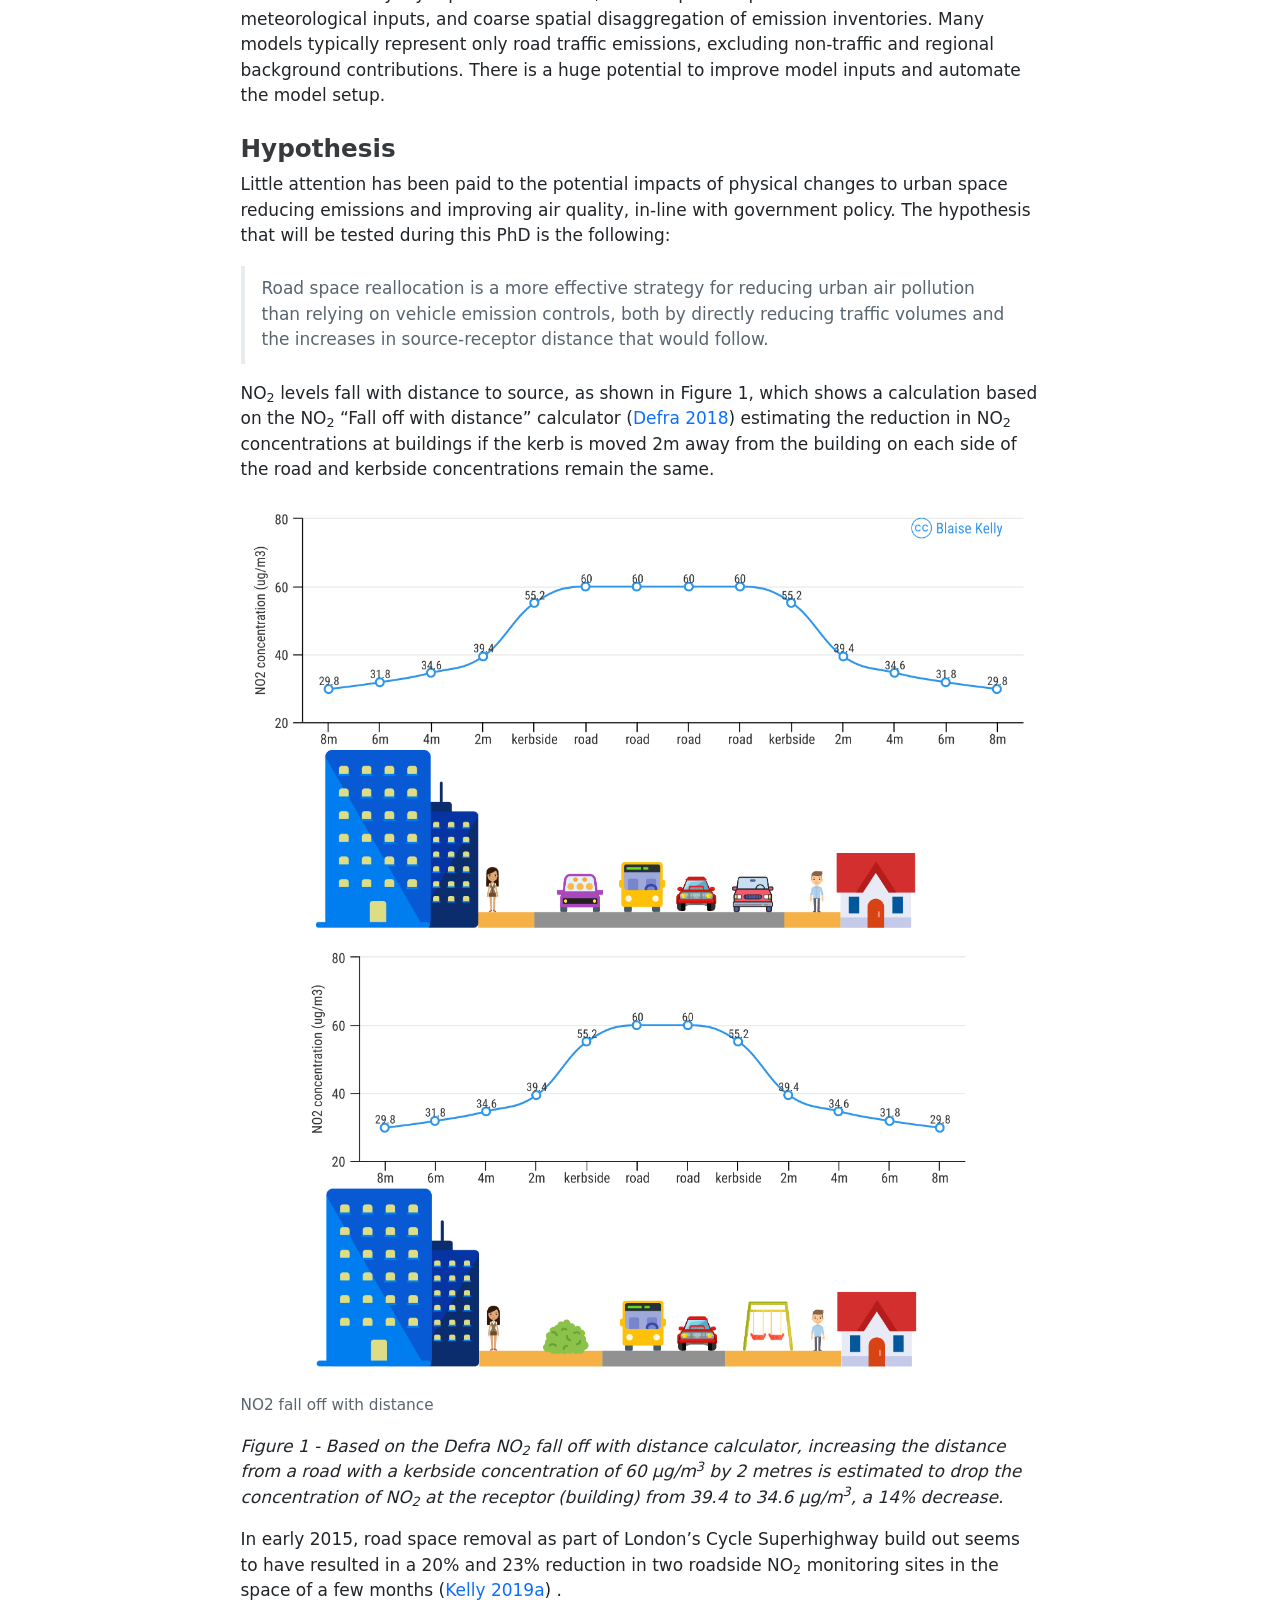
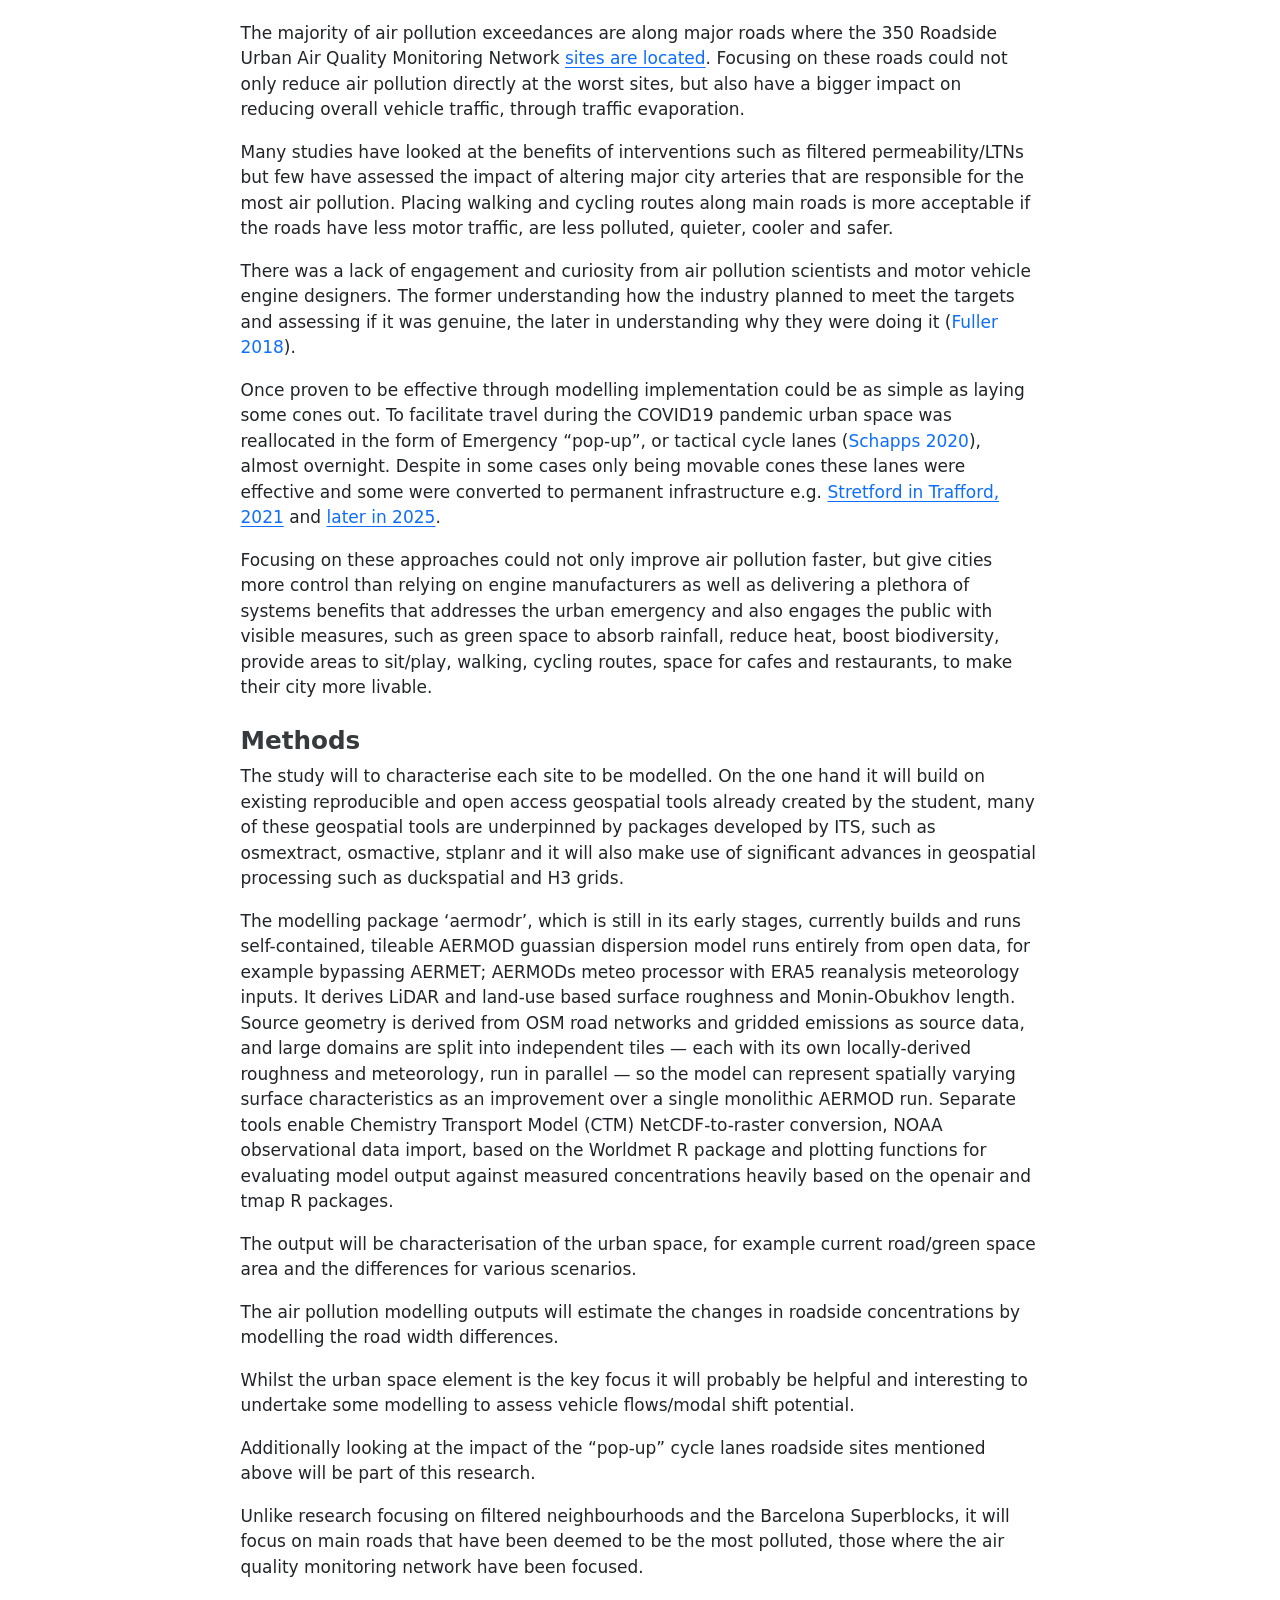
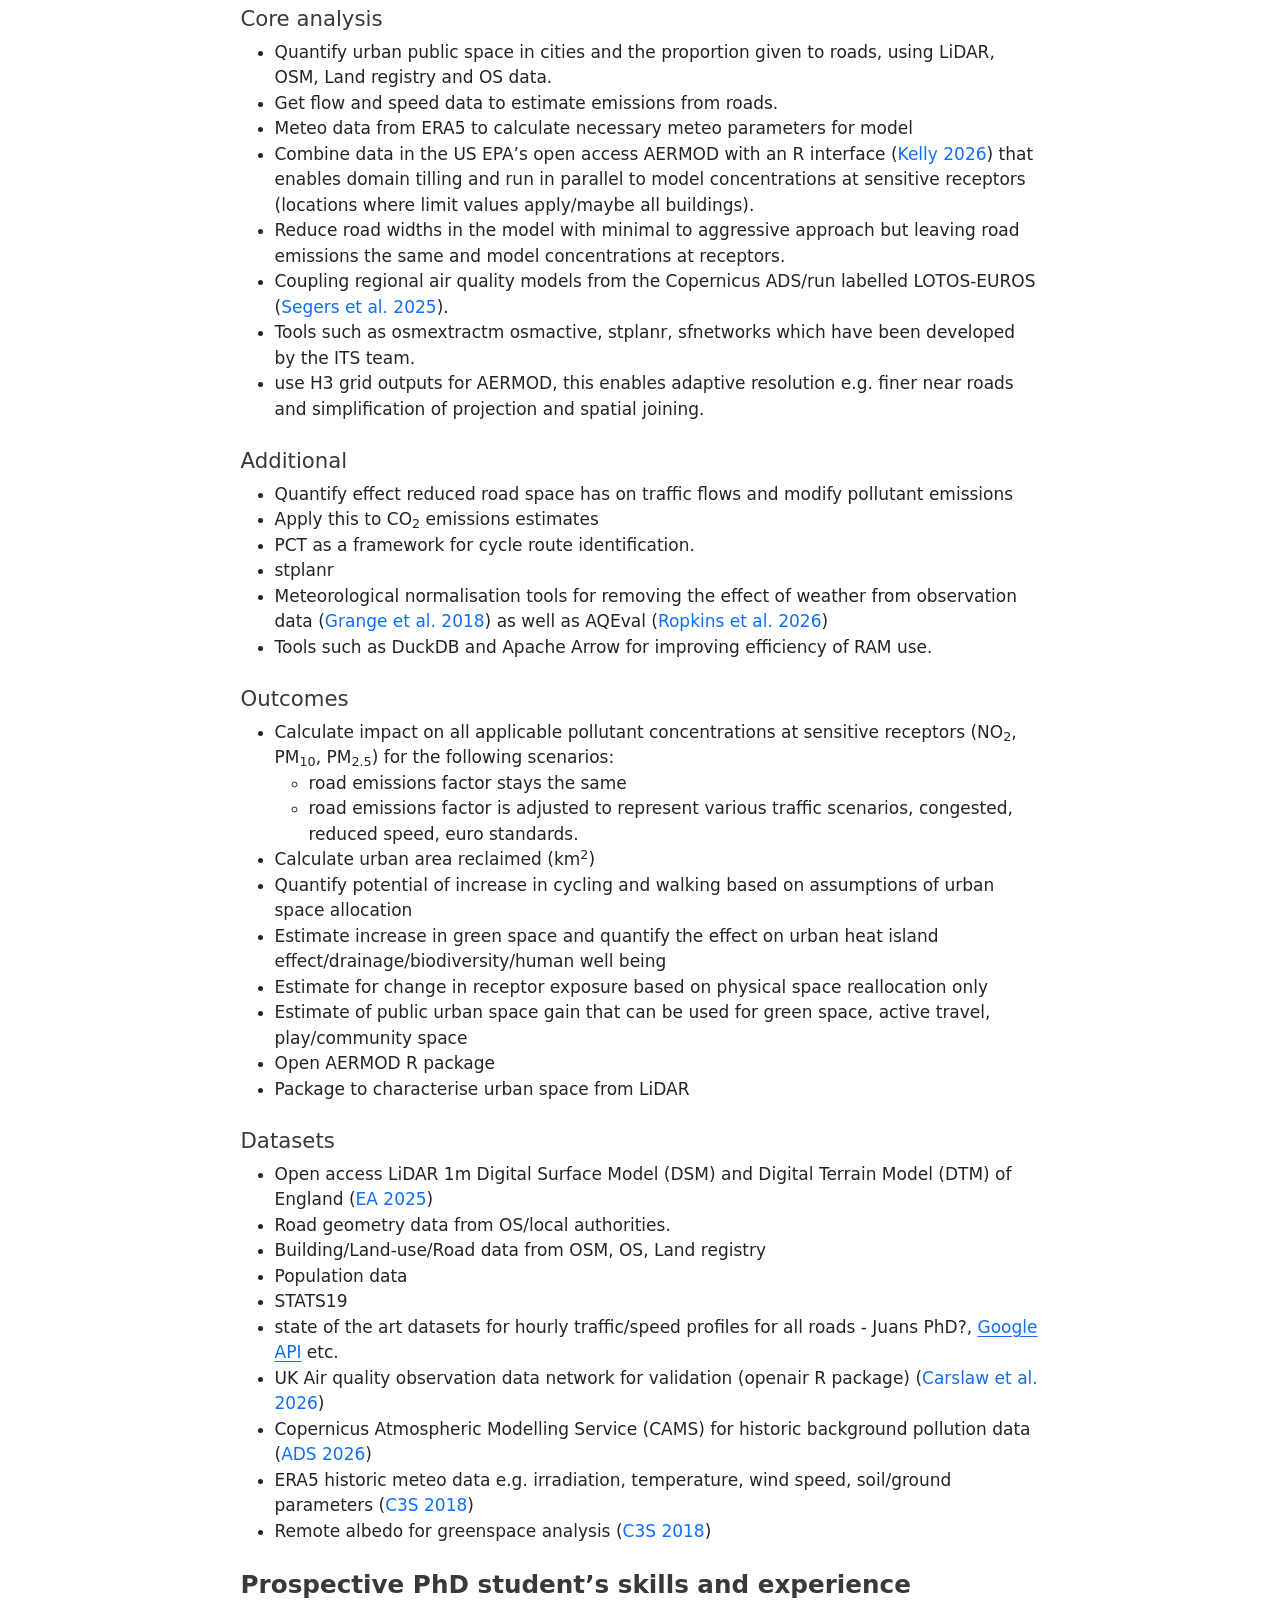
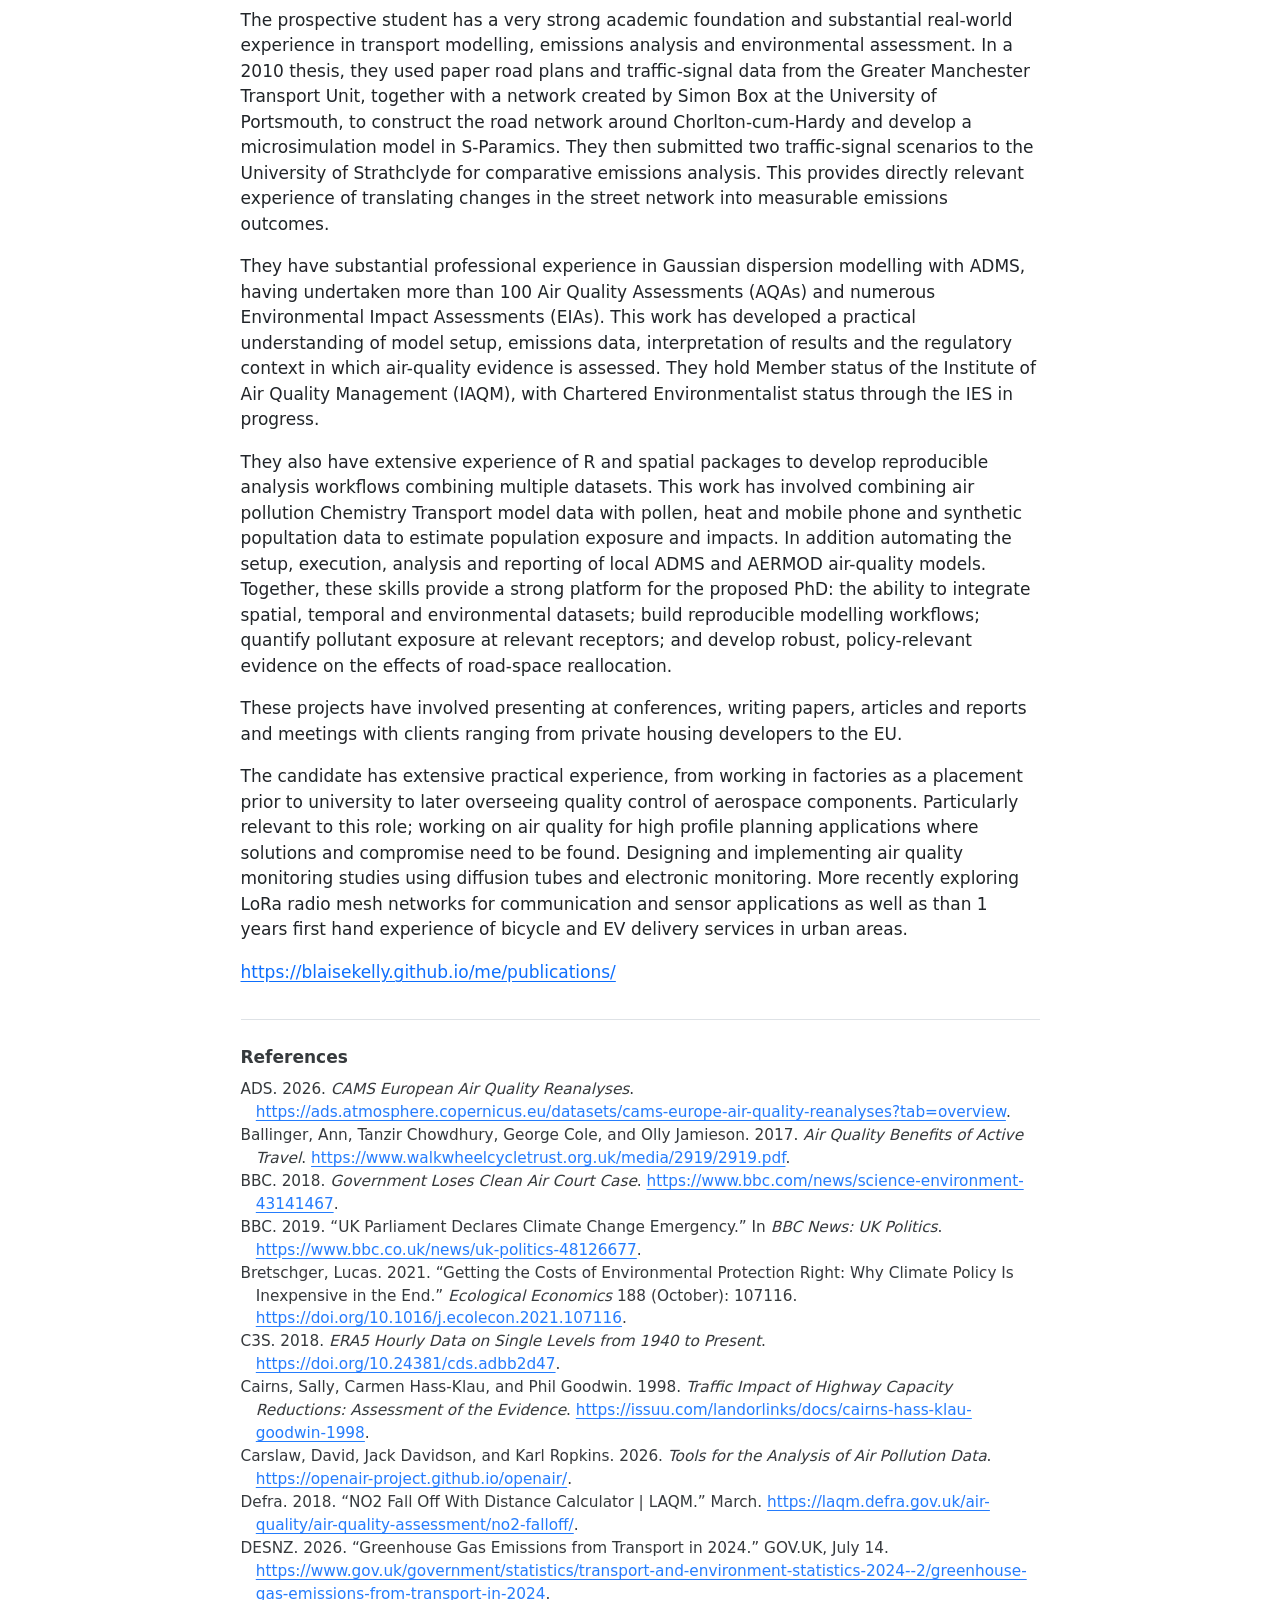
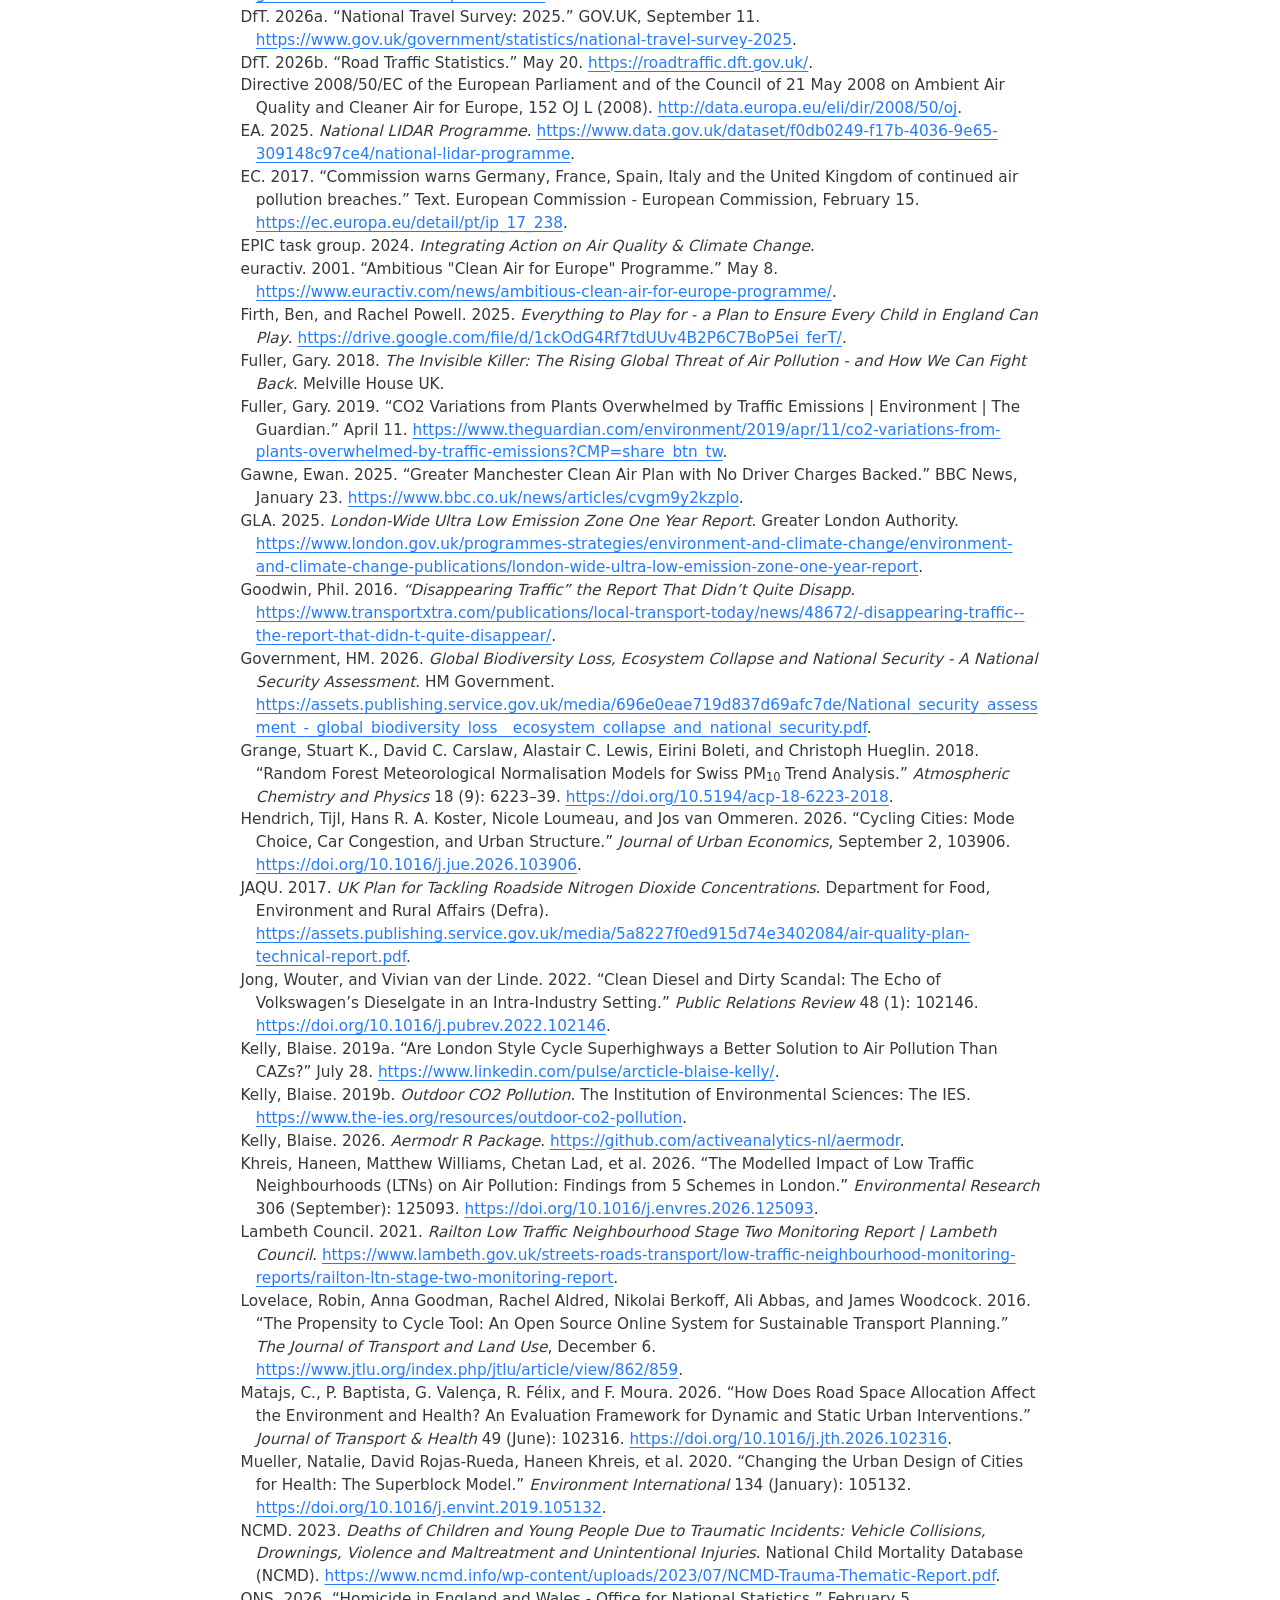
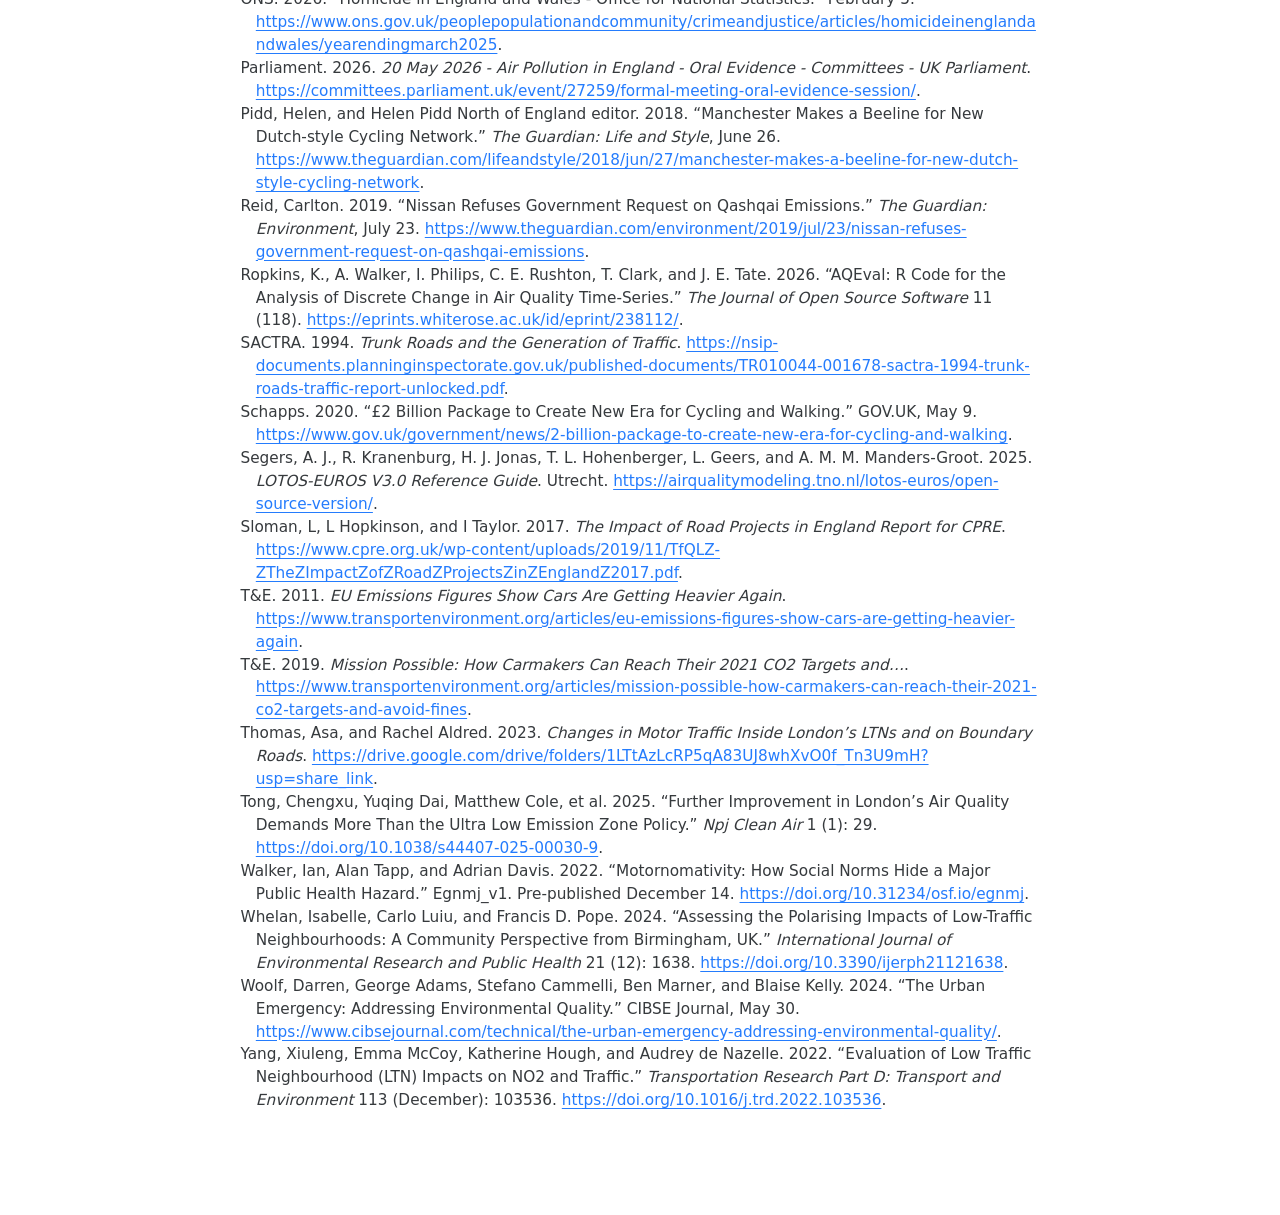
==== commit e926e910: "Built site for gh-pages" ====
--- a/index.html
+++ b/index.html
@@ -2,17 +2,23 @@
 <html xmlns="http://www.w3.org/1999/xhtml" lang="en" xml:lang="en"><head>
 
 <meta charset="utf-8">
-<meta name="generator" content="quarto-1.8.25">
+<meta name="generator" content="quarto-1.11.9">
 
 <meta name="viewport" content="width=device-width, initial-scale=1.0, user-scalable=yes">
 
 
 <title>Impacts of street space allocation on health and active travel potential</title>
 <style>
-code{white-space: pre-wrap;}
+/* Default styles provided by pandoc.
+** See https://pandoc.org/MANUAL.html#variables-for-html for config info.
+*/
 span.smallcaps{font-variant: small-caps;}
-div.columns{display: flex; gap: min(4vw, 1.5em);}
-div.column{flex: auto; overflow-x: auto;}
+div.columns{display: flex; gap: 1.5em;}
+div.column{flex: auto;}
+@media screen {
+div.columns{gap: min(4vw, 1.5em);}
+div.column{overflow-x: auto;}
+}
 div.hanging-indent{margin-left: 1.5em; text-indent: -1.5em;}
 ul.task-list{list-style: none;}
 ul.task-list li input[type="checkbox"] {
@@ -24,7 +30,6 @@
 div.csl-bib-body { }
 div.csl-entry {
   clear: both;
-  margin-bottom: 0em;
 }
 .hanging-indent div.csl-entry {
   margin-left:2em;
@@ -52,15 +57,15 @@
 <meta name="quarto:offset" content="./">
 <script src="site_libs/quarto-html/quarto.js" type="module"></script>
 <script src="site_libs/quarto-html/tabsets/tabsets.js" type="module"></script>
-<script src="site_libs/quarto-html/axe/axe-check.js" type="module"></script>
+<script src="site_libs/quarto-html/scrollable-regions/scrollable-regions.js" type="module"></script>
 <script src="site_libs/quarto-html/popper.min.js"></script>
 <script src="site_libs/quarto-html/tippy.umd.min.js"></script>
 <script src="site_libs/quarto-html/anchor.min.js"></script>
 <link href="site_libs/quarto-html/tippy.css" rel="stylesheet">
-<link href="site_libs/quarto-html/quarto-syntax-highlighting-7b89279ff1a6dce999919e0e67d4d9ec.css" rel="stylesheet" id="quarto-text-highlighting-styles">
+<link href="site_libs/quarto-html/quarto-syntax-highlighting-63b5708e65d6cd79cd7618c58d0c21e7.css" rel="stylesheet" id="quarto-text-highlighting-styles">
 <script src="site_libs/bootstrap/bootstrap.min.js"></script>
 <link href="site_libs/bootstrap/bootstrap-icons.css" rel="stylesheet">
-<link href="site_libs/bootstrap/bootstrap-dec27a635df3619fee3abd01ce5a42f4.min.css" rel="stylesheet" append-hash="true" id="quarto-bootstrap" data-mode="light">
+<link href="site_libs/bootstrap/bootstrap-ffc5c5f2af9c928ba9b8015ebe65d22f.min.css" rel="stylesheet" append-hash="true" id="quarto-bootstrap" data-mode="light">
 <script id="quarto-search-options" type="application/json">{
   "location": "navbar",
   "copy-button": false,
@@ -92,18 +97,13 @@
 
 </head>
 
-<body class="nav-fixed fullcontent quarto-light">
+<body class="nav-fixed fullcontent quarto-light"><a id="quarto-skip-link" class="visually-hidden-focusable" href="#quarto-document-content">Skip to main content</a>
 
 <div id="quarto-search-results"></div>
   <header id="quarto-header" class="headroom fixed-top">
-    <nav class="navbar navbar-expand-lg " data-bs-theme="dark">
+    <nav class="navbar navbar-expand-lg " data-bs-theme="dark" aria-label="Site">
       <div class="navbar-container container-fluid">
-      <div class="navbar-brand-container mx-auto">
-    <a href="./index.html" class="navbar-brand navbar-brand-logo">
-    </a>
-  </div>
-            <div id="quarto-search" class="" title="Search"></div>
-          <button class="navbar-toggler" type="button" data-bs-toggle="collapse" data-bs-target="#navbarCollapse" aria-controls="navbarCollapse" role="menu" aria-expanded="false" aria-label="Toggle navigation" onclick="if (window.quartoToggleHeadroom) { window.quartoToggleHeadroom(); }">
+          <button class="navbar-toggler" type="button" data-bs-toggle="collapse" data-bs-target="#navbarCollapse" aria-controls="navbarCollapse" aria-expanded="false" aria-label="Toggle navigation" onclick="if (window.quartoToggleHeadroom) { window.quartoToggleHeadroom(); }">
   <span class="navbar-toggler-icon"></span>
 </button>
           <div class="collapse navbar-collapse" id="navbarCollapse">
@@ -124,6 +124,7 @@
           </div> <!-- /navcollapse -->
             <div class="quarto-navbar-tools">
 </div>
+            <div id="quarto-search" class="" title="Search"></div>
       </div> <!-- /container-fluid -->
     </nav>
 </header>
@@ -133,7 +134,7 @@
 <!-- margin-sidebar -->
     
 <!-- main -->
-<main class="content" id="quarto-document-content">
+<main class="content" id="quarto-document-content" tabindex="-1">
 
 <header id="title-block-header" class="quarto-title-block default">
 <div class="quarto-title">
@@ -156,16 +157,16 @@
 
 <section id="summary" class="level3">
 <h3 class="anchored" data-anchor-id="summary">Summary</h3>
-<p>London’s Ultra Low Emission Zone (ULEZ), introduced in central London in April 2019 and expanded to inner London in 2021 and London-wide in 2023 <span class="citation" data-cites="glaLondonWideULEZOneYear2025">(<a href="#ref-glaLondonWideULEZOneYear2025" role="doc-biblioref">GLA 2025</a>)</span>, cut NO<sub>2</sub> at central London traffic sites by around 20% in its first three months <span class="citation" data-cites="tongFurtherImprovement2025">(<a href="#ref-tongFurtherImprovement2025" role="doc-biblioref">Tong et al. 2025</a>)</span>. <!-- Added as interesting but commented out as not relevant to main argument --> <!-- However, the average effect across the city appears to be small [@maHasUltraLow2021] and no change in NO~2~ has been observed from the 2023 [@tongFurtherImprovement2025]. --> <!-- Commented out this sentence as not relevant to the main argument (RL): --> <!-- The mechanisms behind this fall are the result of legislative work that began in 2001. --> Outside central London, there is little evidence that ULEZ and Clean Air Zones (CAZs) (7 of which have been implemented) in other cities have been effective in one of the main goals: reducing NO<sub>2</sub> levels. Furthermore, these policies have done little to address other collectively more serious urban issues which should also be considered given their public health rationale.</p>
-<p>This raises a key question: is it possible to reduce NO<sub>2</sub> faster whilst also addressing other urban challenges that collectively have a bigger impact on public health, including road traffic casualties, obesity, and poor mental health? Modal shift to active modes has great potential to tackle each of these issues, but is mostly left out of the discussion around CAZ-type policies. Yet large co-benefits to be found in joint active travel and air quality policies. For example, by reducing road widths to free up urban space for active travel, the source-receptor distance is increased, road traffic is constrained and NO<sub>2</sub> can be reduced. <!-- Citation needed for the claim above (RL). --> Furthermore, the reclaimed street space could support activities such as walking, wheeling, cycling, playing and plants/trees/crops which have been shown to have large health benefits.</p>
+<p>Air pollution is a serious threat to public health. Most emissions in urban areas come from internal combustion engine (ICE) emissions from motor vehicles. At the start of the Millennium work began to tackle rising NO<sub>2</sub> emissions in cities <span class="citation" data-cites="NewsEULaunches">(<a href="#ref-NewsEULaunches" role="doc-biblioref"><span class="nocase">euractiv</span> 2001</a>)</span>, resulting in the passing of legislation in 2008 which came into effect in June 2010 <span class="citation" data-cites="Directive2008502008">(<a href="#ref-Directive2008502008" role="doc-biblioref">Directive 2008/50/<span>EC</span> of the <span>European Parliament</span> and of the <span>Council</span> of 21&nbsp;<span>May</span> 2008 on Ambient Air Quality and Cleaner Air for <span>Europe</span> 2008</a>)</span>. However, for various reasons it wasn’t until London’s Ultra Low Emission Zone (ULEZ), introduced in central London in April 2019 and expanded to inner London in 2021 and London-wide in 2023 <span class="citation" data-cites="glaLondonWideULEZOneYear2025">(<a href="#ref-glaLondonWideULEZOneYear2025" role="doc-biblioref">GLA 2025</a>)</span>, that NO<sub>2</sub> was cut. At central London traffic sites it dropped by around 20% in its first three months <span class="citation" data-cites="tongFurtherImprovement2025">(<a href="#ref-tongFurtherImprovement2025" role="doc-biblioref">Tong et al. 2025</a>)</span>. <!-- Added as interesting but commented out as not relevant to main argument --> <!-- However, the average effect across the city appears to be small [@maHasUltraLow2021] and no change in NO~2~ has been observed from the 2023 [@tongFurtherImprovement2025]. --> <!-- Commented out this sentence as not relevant to the main argument (RL): --> <!-- The mechanisms behind this fall are the result of legislative work that began in 2001. --> Outside central London, there is little evidence that ULEZ and Clean Air Zones (CAZs) (7 of which have been implemented) in other cities have been effective in one of the main goals: reducing NO<sub>2</sub> levels. Furthermore, these policies have done little to address other equally serious pollutant emissions as well as collectively more serious public health issues, such as climate change and lack of physical activity as well as acute threats such as as flooding and heat.</p>
+<p>Prior to the ULEZ, in early 2015 road space removal as part of London’s Cycle Superhighway build out resulted in a 20% and 23% reduction at two roadside NO<sub>2</sub> monitoring sites in the space of a few weeks <span class="citation" data-cites="3LinkedIn">(<a href="#ref-3LinkedIn" role="doc-biblioref">Kelly 2019a</a>)</span>, possibly due to the reduction in capacity and reallocation of urban space from construction. This raises a key question: is it possible to reduce NO<sub>2</sub> faster whilst also addressing other urban challenges that collectively have a bigger impact on public health, including road traffic casualties, obesity, and poor mental health? Modal shift to active modes has great potential to tackle each of these issues, but is mostly left out of the discussion around CAZ-type policies. Yet large co-benefits to be found in joint active travel and air quality policies. For example, by reducing road widths to free up urban space for active travel, the source-receptor distance is increased, road traffic is constrained and NO<sub>2</sub> can be reduced. <!-- Citation needed for the claim above (RL). --> Furthermore, the reclaimed street space could support activities such as walking, wheeling, cycling, playing and plants/trees/crops which have been shown to have large health benefits.</p>
 <p>This study proposes to model the changes in air pollution exposure at the level of sensitive receptors as a result of policies including road space reallocation which is where the negative impacts of emissions are most felt, rather than focusing solely on vehicle emissions.</p>
 </section>
 <section id="background" class="level3">
 <h3 class="anchored" data-anchor-id="background">Background</h3>
 <p>Society faces severe urban environmental challenges. Cities are not only a major driver of climate change they are extremely vulnerable to its effects, such as sea level rise and extreme weather. 80% of the population of developed countries live in cities and often are exposed to environmental risks such as noise, air pollution <span class="citation" data-cites="mollytooherruddUrbanEmergencyAddressing2024">(<a href="#ref-mollytooherruddUrbanEmergencyAddressing2024" role="doc-biblioref">Woolf et al. 2024</a>)</span>, as well as road traffic collisions and soaring rates of child and adult obesity and mental illness.</p>
 <p>Biodiversity loss and the resulting ecosystem collapse is a serious national security threat <span class="citation" data-cites="zotero-item-7431">(<a href="#ref-zotero-item-7431" role="doc-biblioref">Government 2026</a>)</span> . Road transport is responsible for nearly 1/3 of UK’s total CO<sub>2</sub> emissions <span class="citation" data-cites="GreenhouseGasEmissions">(<a href="#ref-GreenhouseGasEmissions" role="doc-biblioref">DESNZ 2026</a>)</span> which affects health, building operation <span class="citation" data-cites="OutdoorCO2Pollution2019">(<a href="#ref-OutdoorCO2Pollution2019" role="doc-biblioref">Kelly 2019b</a>)</span> <span class="citation" data-cites="fullerCO2VariationsPlants2019">(<a href="#ref-fullerCO2VariationsPlants2019" role="doc-biblioref">Fuller 2019</a>)</span> and climate change.</p>
-<p>Many people drive instead of walk because they don’t feel safe on streets, yet violent crime is the lowest since records began <span class="citation" data-cites="HomicideEnglandWales">(<a href="#ref-HomicideEnglandWales" role="doc-biblioref">ONS 2026</a>)</span> but motor vehicle traffic is the highest it has ever been <span class="citation" data-cites="RoadTrafficStatistics">(<a href="#ref-RoadTrafficStatistics" role="doc-biblioref">DfT 2026a</a>)</span>. In 2025 girls under 20 walked on average 70 miles (27%) less per year than the 264 miles they did in 2004 <span class="citation" data-cites="NationalTravelSurvey2026">(<a href="#ref-NationalTravelSurvey2026" role="doc-biblioref">DfT 2026b</a>)</span> Children’s play opportunities are well below where needed <span class="citation" data-cites="firth2025">(<a href="#ref-firth2025" role="doc-biblioref">Firth and Powell 2025</a>)</span>. The two leading external causes of death of children are road traffic collisions and suicide <span class="citation" data-cites="zotero-item-7421">(<a href="#ref-zotero-item-7421" role="doc-biblioref">NCMD 2023</a>)</span> .</p>
-<p>One of the major urban challenges is Air pollution. Air pollution policy in the UK has historically focused on legislating vehicle emissions. The reductions in NO<sub>2</sub> seen in the last few years are the result of work that began at the start of the Millennium <span class="citation" data-cites="NewsEULaunches">(<a href="#ref-NewsEULaunches" role="doc-biblioref">euractiv 2001</a>)</span>, that was passed in the EU in 2008 and came into effect in June 2010 <span class="citation" data-cites="Directive2008502008">(<a href="#ref-Directive2008502008" role="doc-biblioref"><em>Directive 2008/50/<span>EC</span> of the <span>European Parliament</span> and of the <span>Council</span> of 21&nbsp;<span>May</span> 2008 on Ambient Air Quality and Cleaner Air for <span>Europe</span></em> 2008</a>)</span> .</p>
+<p>Many people drive instead of walk because they don’t feel safe on streets, yet violent crime is the lowest since records began <span class="citation" data-cites="HomicideEnglandWales">(<a href="#ref-HomicideEnglandWales" role="doc-biblioref">ONS 2026</a>)</span> but motor vehicle traffic is the highest it has ever been <span class="citation" data-cites="RoadTrafficStatistics">(<a href="#ref-RoadTrafficStatistics" role="doc-biblioref">DfT 2026b</a>)</span>. In 2025 girls under 20 walked on average 70 miles (27%) less per year than the 264 miles they did in 2004 <span class="citation" data-cites="NationalTravelSurvey2026">(<a href="#ref-NationalTravelSurvey2026" role="doc-biblioref">DfT 2026a</a>)</span> Children’s play opportunities are well below where needed <span class="citation" data-cites="firth2025">(<a href="#ref-firth2025" role="doc-biblioref">Firth and Powell 2025</a>)</span>. The two leading external causes of death of children are road traffic collisions and suicide <span class="citation" data-cites="zotero-item-7421">(<a href="#ref-zotero-item-7421" role="doc-biblioref">NCMD 2023</a>)</span> .</p>
+<p>One of the major urban challenges is Air pollution. Air pollution policy in the UK has historically focused on legislating vehicle emissions. The reductions in NO<sub>2</sub> seen in the last few years are the result of work that began at the start of the Millennium <span class="citation" data-cites="NewsEULaunches">(<a href="#ref-NewsEULaunches" role="doc-biblioref"><span class="nocase">euractiv</span> 2001</a>)</span>, that was passed in the EU in 2008 and came into effect in June 2010 <span class="citation" data-cites="Directive2008502008">(<a href="#ref-Directive2008502008" role="doc-biblioref">Directive 2008/50/<span>EC</span> of the <span>European Parliament</span> and of the <span>Council</span> of 21&nbsp;<span>May</span> 2008 on Ambient Air Quality and Cleaner Air for <span>Europe</span> 2008</a>)</span> .</p>
 <p>Legislation can be a powerful tool in making change, but used in isolation can also have unintended consequences. In making EU legislation on vehicle CO<sub>2</sub> emissions less burdensome for manufacturers a mass element was added which led to the proliferation of SUVs, slowing the emissions reductions it was designed to create and creating other problems for cities[<span class="citation" data-cites="te2019">T&amp;E (<a href="#ref-te2019" role="doc-biblioref">2019</a>)</span>]<span class="citation" data-cites="te2011">(<a href="#ref-te2011" role="doc-biblioref">T&amp;E 2011</a>)</span> .</p>
 <p>In a similar way NO<sub>2</sub> legislation did not have much effect for nearly 10 years, with cities across Europe largely failed to meet these targets <span class="citation" data-cites="CommissionWarnsGermany">(<a href="#ref-CommissionWarnsGermany" role="doc-biblioref">EC 2017</a>)</span> because instead of reducing emissions, manufacturers chose to defraud the system <span class="citation" data-cites="jong2022">(<a href="#ref-jong2022" role="doc-biblioref">Jong and Linde 2022</a>)</span> .</p>
 <p>In early 2018, a 7 year legal case brought by Client Earth forced the government to take the “fastest route to compliance” to address the exceedances <span class="citation" data-cites="GovernmentLosesClean2018">(<a href="#ref-GovernmentLosesClean2018" role="doc-biblioref">BBC 2018</a>)</span> .</p>
@@ -176,9 +177,9 @@
 <li>An acknowledgement that the world faced a climate emergency <span class="citation" data-cites="UKParliamentDeclares2019">(<a href="#ref-UKParliamentDeclares2019" role="doc-biblioref">BBC 2019</a>)</span></li>
 <li>A study estimating switching 10% of car trips to cycling and walking would reduce NO<sub>2</sub> by 5 times more than CAZs <span class="citation" data-cites="zotero-item-7409">(<a href="#ref-zotero-item-7409" role="doc-biblioref">Ballinger et al. 2017</a>)</span> as well as reducing Particulate Matter (PM), something the current CAZs have been poor at addressing <span class="citation" data-cites="parliament2026">(<a href="#ref-parliament2026" role="doc-biblioref">Parliament 2026</a>)</span> .</li>
 </ul>
-<p>Other studies have investigated the effect of modal shift on Air Quality by modelling changes in road emissions resulting from modelled or measured modal shift<span class="citation" data-cites="matajsHowDoesRoad2026">(<a href="#ref-matajsHowDoesRoad2026" role="doc-biblioref">Matajs et al. 2026</a>)</span> <span class="citation" data-cites="muellerChangingUrbanDesign2020a">(<a href="#ref-muellerChangingUrbanDesign2020a" role="doc-biblioref">Mueller et al. 2020</a>)</span>, which fits with the focus on directly reducing emissions from the road. The complicating factor in all these studies is the level of modal shift, one of the reasons active travel is often ignored as the feasibility of this is disputed, often as a result of “motonormativity” <span class="citation" data-cites="walkerMotornomativityHowSocial2022">(<a href="#ref-walkerMotornomativityHowSocial2022" role="doc-biblioref">Walker, Tapp, and Davis 2022</a>)</span>.</p>
-<p>It is often thought reducing space for vehicles on one road is like blocking a river, neighbouring roads, which might not be designed with the same capacity become overloaded, like blocking a river. However, as far back as 1994 the government was acknowledging evidence of induced traffic <span class="citation" data-cites="sactra1994">(<a href="#ref-sactra1994" role="doc-biblioref">SACTRA 1994</a>)</span>. In 1998 evidence was presented on what is now termed traffic evaporation<span class="citation" data-cites="cairns1998">(<a href="#ref-cairns1998" role="doc-biblioref">Cairns, Hass-Klau, and Goodwin 1998</a>)</span> demonstrating with more than 100 examples from around the world how removing space for vehicles reduces traffic on the road and in the wider area. Other studies have come to similar conclusions<span class="citation" data-cites="sloman2017">(<a href="#ref-sloman2017" role="doc-biblioref">Sloman, Hopkinson, and Taylor 2017</a>)</span> but the concept still remains divisive with few follow up studies<span class="citation" data-cites="goodwin2016">(<a href="#ref-goodwin2016" role="doc-biblioref">Goodwin 2016</a>)</span>. The introduction of Low Traffic Neighbourhoods (LTN) in London and other cities was an opportunity to study this and the results concur, showing traffic and pollutant reductions in the LTNs as well as on surrounding roads [<span class="citation" data-cites="yang2022">Yang et al. (<a href="#ref-yang2022" role="doc-biblioref">2022</a>)</span>]<span class="citation" data-cites="khreis2026">(<a href="#ref-khreis2026" role="doc-biblioref">Khreis et al. 2026</a>)</span>[<span class="citation" data-cites="thomas2023">Thomas and Aldred (<a href="#ref-thomas2023" role="doc-biblioref">2023</a>)</span>]<span class="citation" data-cites="lambethcouncil2021">(<a href="#ref-lambethcouncil2021" role="doc-biblioref">Lambeth Council 2021</a>)</span><span class="citation" data-cites="whelan2024">(<a href="#ref-whelan2024" role="doc-biblioref">Whelan, Luiu, and Pope 2024</a>)</span>.</p>
-<p>The cost of living continues to be one of the most pressing political issues. The shifts from active to motorised modes that has happened over the past century in most cities has had significant negative cost implications for the public in cities, and there are potentially huge cost savings when this trend is reversed <span class="citation" data-cites="hendrichCyclingCitiesMode2026">(<a href="#ref-hendrichCyclingCitiesMode2026" role="doc-biblioref">Hendrich et al. 2026</a>)</span>. Whilst public support for road pricing is generally positive, the benefits are often only seen in official reports and statistics and they send the message that environmental measures mean restrictions and expense <span class="citation" data-cites="bretschgerGettingCostsEnvironmental2021">(<a href="#ref-bretschgerGettingCostsEnvironmental2021" role="doc-biblioref">Bretschger 2021</a>)</span>. Manchester chose to spend money originally designated for CAZ on other measures <span class="citation" data-cites="GreaterManchesterClean2025">(<a href="#ref-GreaterManchesterClean2025" role="doc-biblioref">Gawne 2025</a>)</span> such as one of the the largest segregated cycle networks outside of London <span class="citation" data-cites="piddManchesterMakesBeeline2018">(<a href="#ref-piddManchesterMakesBeeline2018" role="doc-biblioref">Pidd and editor 2018</a>)</span>.</p>
+<p>Other studies have investigated the effect of modal shift on Air Quality by modelling changes in road emissions resulting from modelled or measured modal shift<span class="citation" data-cites="matajsHowDoesRoad2026">(<a href="#ref-matajsHowDoesRoad2026" role="doc-biblioref">Matajs et al. 2026</a>)</span> <span class="citation" data-cites="muellerChangingUrbanDesign2020a">(<a href="#ref-muellerChangingUrbanDesign2020a" role="doc-biblioref">Mueller et al. 2020</a>)</span>, which fits with the focus on directly reducing emissions from the road. The complicating factor in all these studies is the level of modal shift, one of the reasons active travel is often ignored as the feasibility of this is disputed, often as a result of “motonormativity” <span class="citation" data-cites="walkerMotornomativityHowSocial2022">(<a href="#ref-walkerMotornomativityHowSocial2022" role="doc-biblioref">Walker et al. 2022</a>)</span>.</p>
+<p>It is often thought reducing space for vehicles on one road is like blocking a river, neighbouring roads, which might not be designed with the same capacity become overloaded, like blocking a river. However, as far back as 1994 the government was acknowledging evidence of induced traffic <span class="citation" data-cites="sactra1994">(<a href="#ref-sactra1994" role="doc-biblioref">SACTRA 1994</a>)</span>. In 1998 evidence was presented on what is now termed traffic evaporation<span class="citation" data-cites="cairns1998">(<a href="#ref-cairns1998" role="doc-biblioref">Cairns et al. 1998</a>)</span> demonstrating with more than 100 examples from around the world how removing space for vehicles reduces traffic on the road and in the wider area. Other studies have come to similar conclusions<span class="citation" data-cites="sloman2017">(<a href="#ref-sloman2017" role="doc-biblioref">Sloman et al. 2017</a>)</span> but the concept still remains divisive with few follow up studies<span class="citation" data-cites="goodwin2016">(<a href="#ref-goodwin2016" role="doc-biblioref">Goodwin 2016</a>)</span>. The introduction of Low Traffic Neighbourhoods (LTN) in London and other cities was an opportunity to study this and the results concur, showing traffic and pollutant reductions in the LTNs as well as on surrounding roads [<span class="citation" data-cites="yang2022">Yang et al. (<a href="#ref-yang2022" role="doc-biblioref">2022</a>)</span>]<span class="citation" data-cites="khreis2026">(<a href="#ref-khreis2026" role="doc-biblioref">Khreis et al. 2026</a>)</span>[<span class="citation" data-cites="thomas2023">Thomas and Aldred (<a href="#ref-thomas2023" role="doc-biblioref">2023</a>)</span>]<span class="citation" data-cites="lambethcouncil2021">(<a href="#ref-lambethcouncil2021" role="doc-biblioref">Lambeth Council 2021</a>)</span><span class="citation" data-cites="whelan2024">(<a href="#ref-whelan2024" role="doc-biblioref">Whelan et al. 2024</a>)</span>.</p>
+<p>The cost of living continues to be one of the most pressing political issues. The shifts from active to motorised modes that has happened over the past century in most cities has had significant negative cost implications for the public in cities, and there are potentially huge cost savings when this trend is reversed <span class="citation" data-cites="hendrichCyclingCitiesMode2026">(<a href="#ref-hendrichCyclingCitiesMode2026" role="doc-biblioref">Hendrich et al. 2026</a>)</span>. Whilst public support for road pricing is generally positive, the benefits are often only seen in official reports and statistics and they send the message that environmental measures mean restrictions and expense <span class="citation" data-cites="bretschgerGettingCostsEnvironmental2021">(<a href="#ref-bretschgerGettingCostsEnvironmental2021" role="doc-biblioref">Bretschger 2021</a>)</span>. Manchester chose to spend money originally designated for CAZ on other measures <span class="citation" data-cites="GreaterManchesterClean2025">(<a href="#ref-GreaterManchesterClean2025" role="doc-biblioref">Gawne 2025</a>)</span> such as one of the the largest segregated cycle networks outside of London <span class="citation" data-cites="piddManchesterMakesBeeline2018">(<a href="#ref-piddManchesterMakesBeeline2018" role="doc-biblioref"><span class="nocase">Pidd and editor</span> 2018</a>)</span>.</p>
 <p>It is sometimes recommended that cycle routes focus on routes through parks and green spaces that avoid heavy traffic and pollution [<span class="citation" data-cites="epictaskgroup2024">EPIC task group (<a href="#ref-epictaskgroup2024" role="doc-biblioref">2024</a>)</span> . However, to make cycle routes attractive for everyday journeys, the routes should be as direct and short as possible <span class="citation" data-cites="lovelace2016">(<a href="#ref-lovelace2016" role="doc-biblioref">Lovelace et al. 2016</a>)</span>.</p>
 <p>Road traffic dispersion models such as ADMS-Roads/Urban are often subject to substantial input data uncertainty. These arise from e.g.&nbsp;simplified source geometry, generalised land-use and boundary-layer parameterisation, limited spatial representativeness of meteorological inputs, and coarse spatial disaggregation of emission inventories. Many models typically represent only road traffic emissions, excluding non-traffic and regional background contributions. There is a huge potential to improve model inputs and automate the model setup.</p>
 </section>
@@ -273,7 +274,7 @@
 <li>Population data</li>
 <li>STATS19</li>
 <li>state of the art datasets for hourly traffic/speed profiles for all roads - Juans PhD?, <a href="https://github.com/BlaiseKelly/google_speeds">Google API</a> etc.</li>
-<li>UK Air quality observation data network for validation (openair R package) <span class="citation" data-cites="carslaw2026">(<a href="#ref-carslaw2026" role="doc-biblioref">Carslaw, Davidson, and Ropkins 2026</a>)</span></li>
+<li>UK Air quality observation data network for validation (openair R package) <span class="citation" data-cites="carslaw2026">(<a href="#ref-carslaw2026" role="doc-biblioref">Carslaw et al. 2026</a>)</span></li>
 <li>Copernicus Atmospheric Modelling Service (CAMS) for historic background pollution data <span class="citation" data-cites="ads2026">(<a href="#ref-ads2026" role="doc-biblioref">ADS 2026</a>)</span></li>
 <li>ERA5 historic meteo data e.g.&nbsp;irradiation, temperature, wind speed, soil/ground parameters <span class="citation" data-cites="era52026">(<a href="#ref-era52026" role="doc-biblioref">C3S 2018</a>)</span></li>
 <li>Remote albedo for greenspace analysis <span class="citation" data-cites="era52026">(<a href="#ref-era52026" role="doc-biblioref">C3S 2018</a>)</span></li>
@@ -296,165 +297,165 @@
 
 </section>
 
-<div id="quarto-appendix" class="default"><section class="quarto-appendix-contents" role="doc-bibliography" id="quarto-bibliography"><h2 class="anchored quarto-appendix-heading">References</h2><div id="refs" class="references csl-bib-body hanging-indent" data-entry-spacing="0" role="list">
+<div id="quarto-appendix" class="default"><section class="quarto-appendix-contents" role="doc-bibliography" id="quarto-bibliography"><h2 class="anchored quarto-appendix-heading">References</h2><div id="refs" class="references csl-bib-body hanging-indent" role="list">
 <div id="ref-ads2026" class="csl-entry" role="listitem">
-ADS. 2026. <span>“CAMS European Air Quality Reanalyses.”</span> <a href="https://ads.atmosphere.copernicus.eu/datasets/cams-europe-air-quality-reanalyses?tab=overview">https://ads.atmosphere.copernicus.eu/datasets/cams-europe-air-quality-reanalyses?tab=overview</a>.
+ADS. 2026. <em>CAMS European Air Quality Reanalyses</em>. <a href="https://ads.atmosphere.copernicus.eu/datasets/cams-europe-air-quality-reanalyses?tab=overview">https://ads.atmosphere.copernicus.eu/datasets/cams-europe-air-quality-reanalyses?tab=overview</a>.
 </div>
 <div id="ref-zotero-item-7409" class="csl-entry" role="listitem">
-Ballinger, Ann, Tanzir Chowdhury, George Cole, and Olly Jamieson. 2017. <span>“Air <span>Quality Benefits</span> of <span>Active Travel</span>.”</span> <a href="https://www.walkwheelcycletrust.org.uk/media/2919/2919.pdf">https://www.walkwheelcycletrust.org.uk/media/2919/2919.pdf</a>.
+Ballinger, Ann, Tanzir Chowdhury, George Cole, and Olly Jamieson. 2017. <em>Air <span>Quality Benefits</span> of <span>Active Travel</span></em>. <a href="https://www.walkwheelcycletrust.org.uk/media/2919/2919.pdf">https://www.walkwheelcycletrust.org.uk/media/2919/2919.pdf</a>.
 </div>
 <div id="ref-GovernmentLosesClean2018" class="csl-entry" role="listitem">
-BBC. 2018. <span>“Government Loses Clean Air Court Case.”</span> <a href="https://www.bbc.com/news/science-environment-43141467">https://www.bbc.com/news/science-environment-43141467</a>.
+BBC. 2018. <em>Government Loses Clean Air Court Case</em>. <a href="https://www.bbc.com/news/science-environment-43141467">https://www.bbc.com/news/science-environment-43141467</a>.
 </div>
 <div id="ref-UKParliamentDeclares2019" class="csl-entry" role="listitem">
-———. 2019. <span>“<span>UK Parliament</span> Declares Climate Change Emergency.”</span> <em>BBC News: UK Politics</em>. <a href="https://www.bbc.co.uk/news/uk-politics-48126677">https://www.bbc.co.uk/news/uk-politics-48126677</a>.
+BBC. 2019. <span>“<span>UK Parliament</span> Declares Climate Change Emergency.”</span> In <em>BBC News: UK Politics</em>. <a href="https://www.bbc.co.uk/news/uk-politics-48126677">https://www.bbc.co.uk/news/uk-politics-48126677</a>.
 </div>
 <div id="ref-bretschgerGettingCostsEnvironmental2021" class="csl-entry" role="listitem">
 Bretschger, Lucas. 2021. <span>“Getting the <span>Costs</span> of <span>Environmental Protection Right</span>: <span>Why Climate Policy Is Inexpensive</span> in the <span>End</span>.”</span> <em>Ecological Economics</em> 188 (October): 107116. <a href="https://doi.org/10.1016/j.ecolecon.2021.107116">https://doi.org/10.1016/j.ecolecon.2021.107116</a>.
 </div>
 <div id="ref-era52026" class="csl-entry" role="listitem">
-C3S. 2018. <span>“ERA5 Hourly Data on Single Levels from 1940 to Present.”</span> <a href="https://doi.org/10.24381/cds.adbb2d47">https://doi.org/10.24381/cds.adbb2d47</a>.
+C3S. 2018. <em>ERA5 Hourly Data on Single Levels from 1940 to Present</em>. <a href="https://doi.org/10.24381/cds.adbb2d47">https://doi.org/10.24381/cds.adbb2d47</a>.
 </div>
 <div id="ref-cairns1998" class="csl-entry" role="listitem">
-Cairns, Sally, Carmen Hass-Klau, and Phil Goodwin. 1998. <span>“Traffic Impact of Highway Capacity Reductions: Assessment of the Evidence.”</span> <a href="https://issuu.com/landorlinks/docs/cairns-hass-klau-goodwin-1998">https://issuu.com/landorlinks/docs/cairns-hass-klau-goodwin-1998</a>.
+Cairns, Sally, Carmen Hass-Klau, and Phil Goodwin. 1998. <em>Traffic Impact of Highway Capacity Reductions: Assessment of the Evidence</em>. <a href="https://issuu.com/landorlinks/docs/cairns-hass-klau-goodwin-1998">https://issuu.com/landorlinks/docs/cairns-hass-klau-goodwin-1998</a>.
 </div>
 <div id="ref-carslaw2026" class="csl-entry" role="listitem">
-Carslaw, David, Jack Davidson, and Karl Ropkins. 2026. <span>“Tools for the Analysis of Air Pollution Data.”</span> <a href="https://openair-project.github.io/openair/">https://openair-project.github.io/openair/</a>.
+Carslaw, David, Jack Davidson, and Karl Ropkins. 2026. <em>Tools for the Analysis of Air Pollution Data</em>. <a href="https://openair-project.github.io/openair/">https://openair-project.github.io/openair/</a>.
 </div>
 <div id="ref-NO2FallDistance" class="csl-entry" role="listitem">
-Defra. 2018. <span>“<span>NO2 Fall Off With Distance Calculator</span> | <span>LAQM</span>.”</span> March 2018. <a href="https://laqm.defra.gov.uk/air-quality/air-quality-assessment/no2-falloff/">https://laqm.defra.gov.uk/air-quality/air-quality-assessment/no2-falloff/</a>.
+Defra. 2018. <span>“<span>NO2 Fall Off With Distance Calculator</span> | <span>LAQM</span>.”</span> March. <a href="https://laqm.defra.gov.uk/air-quality/air-quality-assessment/no2-falloff/">https://laqm.defra.gov.uk/air-quality/air-quality-assessment/no2-falloff/</a>.
 </div>
 <div id="ref-GreenhouseGasEmissions" class="csl-entry" role="listitem">
-DESNZ. 2026. <span>“Greenhouse Gas Emissions from Transport in 2024.”</span> GOV.UK. July 14, 2026. <a href="https://www.gov.uk/government/statistics/transport-and-environment-statistics-2024--2/greenhouse-gas-emissions-from-transport-in-2024">https://www.gov.uk/government/statistics/transport-and-environment-statistics-2024--2/greenhouse-gas-emissions-from-transport-in-2024</a>.
+DESNZ. 2026. <span>“Greenhouse Gas Emissions from Transport in 2024.”</span> GOV.UK, July 14. <a href="https://www.gov.uk/government/statistics/transport-and-environment-statistics-2024--2/greenhouse-gas-emissions-from-transport-in-2024">https://www.gov.uk/government/statistics/transport-and-environment-statistics-2024--2/greenhouse-gas-emissions-from-transport-in-2024</a>.
+</div>
+<div id="ref-NationalTravelSurvey2026" class="csl-entry" role="listitem">
+DfT. 2026a. <span>“National <span>Travel Survey</span>: 2025.”</span> GOV.UK, September 11. <a href="https://www.gov.uk/government/statistics/national-travel-survey-2025">https://www.gov.uk/government/statistics/national-travel-survey-2025</a>.
 </div>
 <div id="ref-RoadTrafficStatistics" class="csl-entry" role="listitem">
-DfT. 2026a. <span>“Road Traffic Statistics.”</span> May 20, 2026. <a href="https://roadtraffic.dft.gov.uk/">https://roadtraffic.dft.gov.uk/</a>.
-</div>
-<div id="ref-NationalTravelSurvey2026" class="csl-entry" role="listitem">
-———. 2026b. <span>“National <span>Travel Survey</span>: 2025.”</span> GOV.UK. September 11, 2026. <a href="https://www.gov.uk/government/statistics/national-travel-survey-2025">https://www.gov.uk/government/statistics/national-travel-survey-2025</a>.
+DfT. 2026b. <span>“Road Traffic Statistics.”</span> May 20. <a href="https://roadtraffic.dft.gov.uk/">https://roadtraffic.dft.gov.uk/</a>.
 </div>
 <div id="ref-Directive2008502008" class="csl-entry" role="listitem">
-<em>Directive 2008/50/<span>EC</span> of the <span>European Parliament</span> and of the <span>Council</span> of 21&nbsp;<span>May</span> 2008 on Ambient Air Quality and Cleaner Air for <span>Europe</span></em>. 2008. <em>OJ L</em>. Vol. 152. <a href="http://data.europa.eu/eli/dir/2008/50/oj">http://data.europa.eu/eli/dir/2008/50/oj</a>.
+Directive 2008/50/<span>EC</span> of the <span>European Parliament</span> and of the <span>Council</span> of 21&nbsp;<span>May</span> 2008 on Ambient Air Quality and Cleaner Air for <span>Europe</span>, 152 OJ L (2008). <a href="http://data.europa.eu/eli/dir/2008/50/oj">http://data.europa.eu/eli/dir/2008/50/oj</a>.
 </div>
 <div id="ref-ea2025" class="csl-entry" role="listitem">
-EA. 2025. <span>“National LIDAR Programme.”</span> <a href="https://www.data.gov.uk/dataset/f0db0249-f17b-4036-9e65-309148c97ce4/national-lidar-programme">https://www.data.gov.uk/dataset/f0db0249-f17b-4036-9e65-309148c97ce4/national-lidar-programme</a>.
+EA. 2025. <em>National LIDAR Programme</em>. <a href="https://www.data.gov.uk/dataset/f0db0249-f17b-4036-9e65-309148c97ce4/national-lidar-programme">https://www.data.gov.uk/dataset/f0db0249-f17b-4036-9e65-309148c97ce4/national-lidar-programme</a>.
 </div>
 <div id="ref-CommissionWarnsGermany" class="csl-entry" role="listitem">
-EC. 2017. <span>“Commission warns Germany, France, Spain, Italy and the United Kingdom of continued air pollution breaches.”</span> Text. European Commission - European Commission. February 15, 2017. <a href="https://ec.europa.eu/detail/pt/ip_17_238">https://ec.europa.eu/detail/pt/ip_17_238</a>.
+EC. 2017. <span>“Commission warns Germany, France, Spain, Italy and the United Kingdom of continued air pollution breaches.”</span> Text. European Commission - European Commission, February 15. <a href="https://ec.europa.eu/detail/pt/ip_17_238">https://ec.europa.eu/detail/pt/ip_17_238</a>.
 </div>
 <div id="ref-epictaskgroup2024" class="csl-entry" role="listitem">
-EPIC task group. 2024. <span>“Integrating Action on Air Quality &amp; Climate Change.”</span>
+EPIC task group. 2024. <em>Integrating Action on Air Quality &amp; Climate Change</em>.
 </div>
 <div id="ref-NewsEULaunches" class="csl-entry" role="listitem">
-euractiv. 2001. <span>“Ambitious "<span>Clean Air</span> for <span>Europe</span>" <span>Programme</span>.”</span> May 8, 2001. <a href="https://www.euractiv.com/news/ambitious-clean-air-for-europe-programme/">https://www.euractiv.com/news/ambitious-clean-air-for-europe-programme/</a>.
+<span class="nocase">euractiv</span>. 2001. <span>“Ambitious "<span>Clean Air</span> for <span>Europe</span>" <span>Programme</span>.”</span> May 8. <a href="https://www.euractiv.com/news/ambitious-clean-air-for-europe-programme/">https://www.euractiv.com/news/ambitious-clean-air-for-europe-programme/</a>.
 </div>
 <div id="ref-firth2025" class="csl-entry" role="listitem">
-Firth, Ben, and Rachel Powell. 2025. <span>“Everything to Play for - a Plan to Ensure Every Child in England Can Play.”</span> <a href="https://drive.google.com/file/d/1ckOdG4Rf7tdUUv4B2P6C7BoP5ei_ferT/">https://drive.google.com/file/d/1ckOdG4Rf7tdUUv4B2P6C7BoP5ei_ferT/</a>.
+Firth, Ben, and Rachel Powell. 2025. <em>Everything to Play for - a Plan to Ensure Every Child in England Can Play</em>. <a href="https://drive.google.com/file/d/1ckOdG4Rf7tdUUv4B2P6C7BoP5ei_ferT/">https://drive.google.com/file/d/1ckOdG4Rf7tdUUv4B2P6C7BoP5ei_ferT/</a>.
 </div>
 <div id="ref-fuller2018" class="csl-entry" role="listitem">
 Fuller, Gary. 2018. <em>The Invisible Killer: The Rising Global Threat of Air Pollution - and How We Can Fight Back</em>. Melville House UK.
 </div>
 <div id="ref-fullerCO2VariationsPlants2019" class="csl-entry" role="listitem">
-———. 2019. <span>“<span>CO2</span> Variations from Plants Overwhelmed by Traffic Emissions | <span>Environment</span> | <span>The Guardian</span>.”</span> April 11, 2019. <a href="https://www.theguardian.com/environment/2019/apr/11/co2-variations-from-plants-overwhelmed-by-traffic-emissions?CMP=share_btn_tw">https://www.theguardian.com/environment/2019/apr/11/co2-variations-from-plants-overwhelmed-by-traffic-emissions?CMP=share_btn_tw</a>.
+Fuller, Gary. 2019. <span>“<span>CO2</span> Variations from Plants Overwhelmed by Traffic Emissions | <span>Environment</span> | <span>The Guardian</span>.”</span> April 11. <a href="https://www.theguardian.com/environment/2019/apr/11/co2-variations-from-plants-overwhelmed-by-traffic-emissions?CMP=share_btn_tw">https://www.theguardian.com/environment/2019/apr/11/co2-variations-from-plants-overwhelmed-by-traffic-emissions?CMP=share_btn_tw</a>.
 </div>
 <div id="ref-GreaterManchesterClean2025" class="csl-entry" role="listitem">
-Gawne, Ewan. 2025. <span>“Greater <span>Manchester</span> Clean Air Plan with No Driver Charges Backed.”</span> BBC News. January 23, 2025. <a href="https://www.bbc.co.uk/news/articles/cvgm9y2kzplo">https://www.bbc.co.uk/news/articles/cvgm9y2kzplo</a>.
+Gawne, Ewan. 2025. <span>“Greater <span>Manchester</span> Clean Air Plan with No Driver Charges Backed.”</span> BBC News, January 23. <a href="https://www.bbc.co.uk/news/articles/cvgm9y2kzplo">https://www.bbc.co.uk/news/articles/cvgm9y2kzplo</a>.
 </div>
 <div id="ref-glaLondonWideULEZOneYear2025" class="csl-entry" role="listitem">
-GLA. 2025. <span>“London-Wide Ultra Low Emission Zone One Year Report.”</span> <span>Greater London Authority</span>. <a href="https://www.london.gov.uk/programmes-strategies/environment-and-climate-change/environment-and-climate-change-publications/london-wide-ultra-low-emission-zone-one-year-report">https://www.london.gov.uk/programmes-strategies/environment-and-climate-change/environment-and-climate-change-publications/london-wide-ultra-low-emission-zone-one-year-report</a>.
+GLA. 2025. <em>London-Wide Ultra Low Emission Zone One Year Report</em>. <span>Greater London Authority</span>. <a href="https://www.london.gov.uk/programmes-strategies/environment-and-climate-change/environment-and-climate-change-publications/london-wide-ultra-low-emission-zone-one-year-report">https://www.london.gov.uk/programmes-strategies/environment-and-climate-change/environment-and-climate-change-publications/london-wide-ultra-low-emission-zone-one-year-report</a>.
 </div>
 <div id="ref-goodwin2016" class="csl-entry" role="listitem">
-Goodwin, Phil. 2016. <span>“<span>“</span>Disappearing Traffic<span>”</span> <span></span> the Report That Didn<span>’</span>t Quite Disapp.”</span> <a href="https://www.transportxtra.com/publications/local-transport-today/news/48672/-disappearing-traffic--the-report-that-didn-t-quite-disappear/">https://www.transportxtra.com/publications/local-transport-today/news/48672/-disappearing-traffic--the-report-that-didn-t-quite-disappear/</a>.
+Goodwin, Phil. 2016. <em><span>“</span>Disappearing Traffic<span>”</span> <span></span> the Report That Didn<span>’</span>t Quite Disapp</em>. <a href="https://www.transportxtra.com/publications/local-transport-today/news/48672/-disappearing-traffic--the-report-that-didn-t-quite-disappear/">https://www.transportxtra.com/publications/local-transport-today/news/48672/-disappearing-traffic--the-report-that-didn-t-quite-disappear/</a>.
 </div>
 <div id="ref-zotero-item-7431" class="csl-entry" role="listitem">
-Government, HM. 2026. <span>“Global Biodiversity Loss, Ecosystem Collapse and National Security - <span>A</span> National Security Assessment.”</span> HM Government. <a href="https://assets.publishing.service.gov.uk/media/696e0eae719d837d69afc7de/National_security_assessment_-_global_biodiversity_loss__ecosystem_collapse_and_national_security.pdf">https://assets.publishing.service.gov.uk/media/696e0eae719d837d69afc7de/National_security_assessment_-_global_biodiversity_loss__ecosystem_collapse_and_national_security.pdf</a>.
+Government, HM. 2026. <em>Global Biodiversity Loss, Ecosystem Collapse and National Security - <span>A</span> National Security Assessment</em>. HM Government. <a href="https://assets.publishing.service.gov.uk/media/696e0eae719d837d69afc7de/National_security_assessment_-_global_biodiversity_loss__ecosystem_collapse_and_national_security.pdf">https://assets.publishing.service.gov.uk/media/696e0eae719d837d69afc7de/National_security_assessment_-_global_biodiversity_loss__ecosystem_collapse_and_national_security.pdf</a>.
 </div>
 <div id="ref-grangeRandomForestMeteorological2018" class="csl-entry" role="listitem">
 Grange, Stuart K., David C. Carslaw, Alastair C. Lewis, Eirini Boleti, and Christoph Hueglin. 2018. <span>“Random Forest Meteorological Normalisation Models for <span>Swiss PM</span><span><sub>10</sub></span> Trend Analysis.”</span> <em>Atmospheric Chemistry and Physics</em> 18 (9): 6223–39. <a href="https://doi.org/10.5194/acp-18-6223-2018">https://doi.org/10.5194/acp-18-6223-2018</a>.
 </div>
 <div id="ref-hendrichCyclingCitiesMode2026" class="csl-entry" role="listitem">
-Hendrich, Tijl, Hans R. A. Koster, Nicole Loumeau, and Jos van Ommeren. 2026. <span>“Cycling Cities: <span>Mode</span> Choice, Car Congestion, and Urban Structure.”</span> <em>Journal of Urban Economics</em>, September, 103906. <a href="https://doi.org/10.1016/j.jue.2026.103906">https://doi.org/10.1016/j.jue.2026.103906</a>.
+Hendrich, Tijl, Hans R. A. Koster, Nicole Loumeau, and Jos van Ommeren. 2026. <span>“Cycling Cities: <span>Mode</span> Choice, Car Congestion, and Urban Structure.”</span> <em>Journal of Urban Economics</em>, September 2, 103906. <a href="https://doi.org/10.1016/j.jue.2026.103906">https://doi.org/10.1016/j.jue.2026.103906</a>.
 </div>
 <div id="ref-jaquUKPlanTackling2017" class="csl-entry" role="listitem">
-JAQU. 2017. <span>“<span>UK Plan</span> for Tackling Roadside Nitrogen Dioxide Concentrations.”</span> <span>Department for Food, Environment and Rural Affairs (Defra)</span>. <a href="https://assets.publishing.service.gov.uk/media/5a8227f0ed915d74e3402084/air-quality-plan-technical-report.pdf">https://assets.publishing.service.gov.uk/media/5a8227f0ed915d74e3402084/air-quality-plan-technical-report.pdf</a>.
+JAQU. 2017. <em><span>UK Plan</span> for Tackling Roadside Nitrogen Dioxide Concentrations</em>. <span>Department for Food, Environment and Rural Affairs (Defra)</span>. <a href="https://assets.publishing.service.gov.uk/media/5a8227f0ed915d74e3402084/air-quality-plan-technical-report.pdf">https://assets.publishing.service.gov.uk/media/5a8227f0ed915d74e3402084/air-quality-plan-technical-report.pdf</a>.
 </div>
 <div id="ref-jong2022" class="csl-entry" role="listitem">
 Jong, Wouter, and Vivian van der Linde. 2022. <span>“Clean Diesel and Dirty Scandal: The Echo of Volkswagen<span>’</span>s Dieselgate in an Intra-Industry Setting.”</span> <em>Public Relations Review</em> 48 (1): 102146. <a href="https://doi.org/10.1016/j.pubrev.2022.102146">https://doi.org/10.1016/j.pubrev.2022.102146</a>.
 </div>
 <div id="ref-3LinkedIn" class="csl-entry" role="listitem">
-Kelly, Blaise. 2019a. <span>“Are <span>London</span> Style <span>Cycle Superhighways</span> a Better Solution to <span>Air Pollution</span> Than <span>CAZs</span>?”</span> July 28, 2019. <a href="https://www.linkedin.com/pulse/arcticle-blaise-kelly/">https://www.linkedin.com/pulse/arcticle-blaise-kelly/</a>.
+Kelly, Blaise. 2019a. <span>“Are <span>London</span> Style <span>Cycle Superhighways</span> a Better Solution to <span>Air Pollution</span> Than <span>CAZs</span>?”</span> July 28. <a href="https://www.linkedin.com/pulse/arcticle-blaise-kelly/">https://www.linkedin.com/pulse/arcticle-blaise-kelly/</a>.
 </div>
 <div id="ref-OutdoorCO2Pollution2019" class="csl-entry" role="listitem">
-———. 2019b. <span>“Outdoor <span>CO2</span> Pollution.”</span> The Institution of Environmental Sciences: The IES. <a href="https://www.the-ies.org/resources/outdoor-co2-pollution">https://www.the-ies.org/resources/outdoor-co2-pollution</a>.
+Kelly, Blaise. 2019b. <em>Outdoor <span>CO2</span> Pollution</em>. The Institution of Environmental Sciences: The IES. <a href="https://www.the-ies.org/resources/outdoor-co2-pollution">https://www.the-ies.org/resources/outdoor-co2-pollution</a>.
 </div>
 <div id="ref-kellyAermodrPackage2026" class="csl-entry" role="listitem">
-———. 2026. <span>“Aermodr <span>R</span> Package.”</span> <a href="https://github.com/activeanalytics-nl/aermodr">https://github.com/activeanalytics-nl/aermodr</a>.
+Kelly, Blaise. 2026. <em>Aermodr <span>R</span> Package</em>. <a href="https://github.com/activeanalytics-nl/aermodr">https://github.com/activeanalytics-nl/aermodr</a>.
 </div>
 <div id="ref-khreis2026" class="csl-entry" role="listitem">
-Khreis, Haneen, Matthew Williams, Chetan Lad, Dave Fevyer, Anthony A. Laverty, David Jinks, Jamie Furlong, James Woodcock, Phil Edwards, and Anna Goodman. 2026. <span>“The Modelled Impact of Low Traffic Neighbourhoods (LTNs) on Air Pollution: Findings from 5 Schemes in London.”</span> <em>Environmental Research</em> 306 (September): 125093. <a href="https://doi.org/10.1016/j.envres.2026.125093">https://doi.org/10.1016/j.envres.2026.125093</a>.
+Khreis, Haneen, Matthew Williams, Chetan Lad, et al. 2026. <span>“The Modelled Impact of Low Traffic Neighbourhoods (LTNs) on Air Pollution: Findings from 5 Schemes in London.”</span> <em>Environmental Research</em> 306 (September): 125093. <a href="https://doi.org/10.1016/j.envres.2026.125093">https://doi.org/10.1016/j.envres.2026.125093</a>.
 </div>
 <div id="ref-lambethcouncil2021" class="csl-entry" role="listitem">
-Lambeth Council. 2021. <span>“Railton Low Traffic Neighbourhood Stage Two Monitoring Report | Lambeth Council.”</span> <a href="https://www.lambeth.gov.uk/streets-roads-transport/low-traffic-neighbourhood-monitoring-reports/railton-ltn-stage-two-monitoring-report">https://www.lambeth.gov.uk/streets-roads-transport/low-traffic-neighbourhood-monitoring-reports/railton-ltn-stage-two-monitoring-report</a>.
+Lambeth Council. 2021. <em>Railton Low Traffic Neighbourhood Stage Two Monitoring Report | Lambeth Council</em>. <a href="https://www.lambeth.gov.uk/streets-roads-transport/low-traffic-neighbourhood-monitoring-reports/railton-ltn-stage-two-monitoring-report">https://www.lambeth.gov.uk/streets-roads-transport/low-traffic-neighbourhood-monitoring-reports/railton-ltn-stage-two-monitoring-report</a>.
 </div>
 <div id="ref-lovelace2016" class="csl-entry" role="listitem">
-Lovelace, Robin, Anna Goodman, Rachel Aldred, Nikolai Berkoff, Ali Abbas, and James Woodcock. 2016. <span>“The Propensity to Cycle Tool: An Open Source Online System for Sustainable Transport Planning.”</span> <em>The Journal of Transport and Land Use</em>, December. <a href="https://www.jtlu.org/index.php/jtlu/article/view/862/859">https://www.jtlu.org/index.php/jtlu/article/view/862/859</a>.
+Lovelace, Robin, Anna Goodman, Rachel Aldred, Nikolai Berkoff, Ali Abbas, and James Woodcock. 2016. <span>“The Propensity to Cycle Tool: An Open Source Online System for Sustainable Transport Planning.”</span> <em>The Journal of Transport and Land Use</em>, December 6. <a href="https://www.jtlu.org/index.php/jtlu/article/view/862/859">https://www.jtlu.org/index.php/jtlu/article/view/862/859</a>.
 </div>
 <div id="ref-matajsHowDoesRoad2026" class="csl-entry" role="listitem">
 Matajs, C., P. Baptista, G. Valença, R. Félix, and F. Moura. 2026. <span>“How Does Road Space Allocation Affect the Environment and Health? <span>An</span> Evaluation Framework for Dynamic and Static Urban Interventions.”</span> <em>Journal of Transport &amp; Health</em> 49 (June): 102316. <a href="https://doi.org/10.1016/j.jth.2026.102316">https://doi.org/10.1016/j.jth.2026.102316</a>.
 </div>
 <div id="ref-muellerChangingUrbanDesign2020a" class="csl-entry" role="listitem">
-Mueller, Natalie, David Rojas-Rueda, Haneen Khreis, Marta Cirach, David Andrés, Joan Ballester, Xavier Bartoll, et al. 2020. <span>“Changing the Urban Design of Cities for Health: <span>The</span> Superblock Model.”</span> <em>Environment International</em> 134 (January): 105132. <a href="https://doi.org/10.1016/j.envint.2019.105132">https://doi.org/10.1016/j.envint.2019.105132</a>.
+Mueller, Natalie, David Rojas-Rueda, Haneen Khreis, et al. 2020. <span>“Changing the Urban Design of Cities for Health: <span>The</span> Superblock Model.”</span> <em>Environment International</em> 134 (January): 105132. <a href="https://doi.org/10.1016/j.envint.2019.105132">https://doi.org/10.1016/j.envint.2019.105132</a>.
 </div>
 <div id="ref-zotero-item-7421" class="csl-entry" role="listitem">
-NCMD. 2023. <span>“Deaths of Children and Young People Due to Traumatic Incidents: <span>Vehicle Collisions</span>, <span>Drownings</span>, <span>Violence</span> and <span>Maltreatment</span> and <span>Unintentional Injuries</span>.”</span> National Child Mortality Database (NCMD). <a href="https://www.ncmd.info/wp-content/uploads/2023/07/NCMD-Trauma-Thematic-Report.pdf">https://www.ncmd.info/wp-content/uploads/2023/07/NCMD-Trauma-Thematic-Report.pdf</a>.
+NCMD. 2023. <em>Deaths of Children and Young People Due to Traumatic Incidents: <span>Vehicle Collisions</span>, <span>Drownings</span>, <span>Violence</span> and <span>Maltreatment</span> and <span>Unintentional Injuries</span></em>. National Child Mortality Database (NCMD). <a href="https://www.ncmd.info/wp-content/uploads/2023/07/NCMD-Trauma-Thematic-Report.pdf">https://www.ncmd.info/wp-content/uploads/2023/07/NCMD-Trauma-Thematic-Report.pdf</a>.
 </div>
 <div id="ref-HomicideEnglandWales" class="csl-entry" role="listitem">
-ONS. 2026. <span>“Homicide in <span>England</span> and <span>Wales</span> - <span>Office</span> for <span>National Statistics</span>.”</span> February 5, 2026. <a href="https://www.ons.gov.uk/peoplepopulationandcommunity/crimeandjustice/articles/homicideinenglandandwales/yearendingmarch2025">https://www.ons.gov.uk/peoplepopulationandcommunity/crimeandjustice/articles/homicideinenglandandwales/yearendingmarch2025</a>.
+ONS. 2026. <span>“Homicide in <span>England</span> and <span>Wales</span> - <span>Office</span> for <span>National Statistics</span>.”</span> February 5. <a href="https://www.ons.gov.uk/peoplepopulationandcommunity/crimeandjustice/articles/homicideinenglandandwales/yearendingmarch2025">https://www.ons.gov.uk/peoplepopulationandcommunity/crimeandjustice/articles/homicideinenglandandwales/yearendingmarch2025</a>.
 </div>
 <div id="ref-parliament2026" class="csl-entry" role="listitem">
-Parliament. 2026. <span>“20 May 2026 - Air Pollution in England - Oral Evidence - Committees - UK Parliament.”</span> <a href="https://committees.parliament.uk/event/27259/formal-meeting-oral-evidence-session/">https://committees.parliament.uk/event/27259/formal-meeting-oral-evidence-session/</a>.
+Parliament. 2026. <em>20 May 2026 - Air Pollution in England - Oral Evidence - Committees - UK Parliament</em>. <a href="https://committees.parliament.uk/event/27259/formal-meeting-oral-evidence-session/">https://committees.parliament.uk/event/27259/formal-meeting-oral-evidence-session/</a>.
 </div>
 <div id="ref-piddManchesterMakesBeeline2018" class="csl-entry" role="listitem">
-Pidd, Helen, and Helen Pidd North of England editor. 2018. <span>“Manchester Makes a <span>Beeline</span> for New <span class="nocase">Dutch-style</span> Cycling Network.”</span> <em>The Guardian: Life and Style</em>, June 26, 2018. <a href="https://www.theguardian.com/lifeandstyle/2018/jun/27/manchester-makes-a-beeline-for-new-dutch-style-cycling-network">https://www.theguardian.com/lifeandstyle/2018/jun/27/manchester-makes-a-beeline-for-new-dutch-style-cycling-network</a>.
+<span class="nocase">Pidd, Helen, and Helen Pidd North of England editor</span>. 2018. <span>“Manchester Makes a <span>Beeline</span> for New <span class="nocase">Dutch-style</span> Cycling Network.”</span> <em>The Guardian: Life and Style</em>, June 26. <a href="https://www.theguardian.com/lifeandstyle/2018/jun/27/manchester-makes-a-beeline-for-new-dutch-style-cycling-network">https://www.theguardian.com/lifeandstyle/2018/jun/27/manchester-makes-a-beeline-for-new-dutch-style-cycling-network</a>.
 </div>
 <div id="ref-reidNissanRefusesGovernment2019" class="csl-entry" role="listitem">
-Reid, Carlton. 2019. <span>“Nissan Refuses Government Request on <span>Qashqai</span> Emissions.”</span> <em>The Guardian: Environment</em>, July 23, 2019. <a href="https://www.theguardian.com/environment/2019/jul/23/nissan-refuses-government-request-on-qashqai-emissions">https://www.theguardian.com/environment/2019/jul/23/nissan-refuses-government-request-on-qashqai-emissions</a>.
+Reid, Carlton. 2019. <span>“Nissan Refuses Government Request on <span>Qashqai</span> Emissions.”</span> <em>The Guardian: Environment</em>, July 23. <a href="https://www.theguardian.com/environment/2019/jul/23/nissan-refuses-government-request-on-qashqai-emissions">https://www.theguardian.com/environment/2019/jul/23/nissan-refuses-government-request-on-qashqai-emissions</a>.
 </div>
 <div id="ref-ropkins2026" class="csl-entry" role="listitem">
 Ropkins, K., A. Walker, I. Philips, C. E. Rushton, T. Clark, and J. E. Tate. 2026. <span>“AQEval: R Code for the Analysis of Discrete Change in Air Quality Time-Series.”</span> <em>The Journal of Open Source Software</em> 11 (118). <a href="https://eprints.whiterose.ac.uk/id/eprint/238112/">https://eprints.whiterose.ac.uk/id/eprint/238112/</a>.
 </div>
 <div id="ref-sactra1994" class="csl-entry" role="listitem">
-SACTRA. 1994. <span>“Trunk Roads and the Generation of Traffic.”</span> <a href="https://nsip-documents.planninginspectorate.gov.uk/published-documents/TR010044-001678-sactra-1994-trunk-roads-traffic-report-unlocked.pdf">https://nsip-documents.planninginspectorate.gov.uk/published-documents/TR010044-001678-sactra-1994-trunk-roads-traffic-report-unlocked.pdf</a>.
+SACTRA. 1994. <em>Trunk Roads and the Generation of Traffic</em>. <a href="https://nsip-documents.planninginspectorate.gov.uk/published-documents/TR010044-001678-sactra-1994-trunk-roads-traffic-report-unlocked.pdf">https://nsip-documents.planninginspectorate.gov.uk/published-documents/TR010044-001678-sactra-1994-trunk-roads-traffic-report-unlocked.pdf</a>.
 </div>
 <div id="ref-PS2BillionPackage" class="csl-entry" role="listitem">
-Schapps. 2020. <span>“£2 Billion Package to Create New Era for Cycling and Walking.”</span> GOV.UK. May 9, 2020. <a href="https://www.gov.uk/government/news/2-billion-package-to-create-new-era-for-cycling-and-walking">https://www.gov.uk/government/news/2-billion-package-to-create-new-era-for-cycling-and-walking</a>.
+Schapps. 2020. <span>“£2 Billion Package to Create New Era for Cycling and Walking.”</span> GOV.UK, May 9. <a href="https://www.gov.uk/government/news/2-billion-package-to-create-new-era-for-cycling-and-walking">https://www.gov.uk/government/news/2-billion-package-to-create-new-era-for-cycling-and-walking</a>.
 </div>
 <div id="ref-segers2025" class="csl-entry" role="listitem">
-Segers, A. J., R. Kranenburg, H. J. Jonas, T. L. Hohenberger, L. Geers, and A. M. M. Manders-Groot. 2025. <span>“LOTOS-EUROS V3.0 Reference Guide.”</span> Utrecht. <a href="https://airqualitymodeling.tno.nl/lotos-euros/open-source-version/">https://airqualitymodeling.tno.nl/lotos-euros/open-source-version/</a>.
+Segers, A. J., R. Kranenburg, H. J. Jonas, T. L. Hohenberger, L. Geers, and A. M. M. Manders-Groot. 2025. <em>LOTOS-EUROS V3.0 Reference Guide</em>. Utrecht. <a href="https://airqualitymodeling.tno.nl/lotos-euros/open-source-version/">https://airqualitymodeling.tno.nl/lotos-euros/open-source-version/</a>.
 </div>
 <div id="ref-sloman2017" class="csl-entry" role="listitem">
-Sloman, L, L Hopkinson, and I Taylor. 2017. <span>“The Impact of Road Projects in England Report for CPRE.”</span> <a href="https://www.cpre.org.uk/wp-content/uploads/2019/11/TfQLZ-ZTheZImpactZofZRoadZProjectsZinZEnglandZ2017.pdf">https://www.cpre.org.uk/wp-content/uploads/2019/11/TfQLZ-ZTheZImpactZofZRoadZProjectsZinZEnglandZ2017.pdf</a>.
+Sloman, L, L Hopkinson, and I Taylor. 2017. <em>The Impact of Road Projects in England Report for CPRE</em>. <a href="https://www.cpre.org.uk/wp-content/uploads/2019/11/TfQLZ-ZTheZImpactZofZRoadZProjectsZinZEnglandZ2017.pdf">https://www.cpre.org.uk/wp-content/uploads/2019/11/TfQLZ-ZTheZImpactZofZRoadZProjectsZinZEnglandZ2017.pdf</a>.
 </div>
 <div id="ref-te2011" class="csl-entry" role="listitem">
-T&amp;E. 2011. <span>“EU Emissions Figures Show Cars Are Getting Heavier Again.”</span> <a href="https://www.transportenvironment.org/articles/eu-emissions-figures-show-cars-are-getting-heavier-again">https://www.transportenvironment.org/articles/eu-emissions-figures-show-cars-are-getting-heavier-again</a>.
+T&amp;E. 2011. <em>EU Emissions Figures Show Cars Are Getting Heavier Again</em>. <a href="https://www.transportenvironment.org/articles/eu-emissions-figures-show-cars-are-getting-heavier-again">https://www.transportenvironment.org/articles/eu-emissions-figures-show-cars-are-getting-heavier-again</a>.
 </div>
 <div id="ref-te2019" class="csl-entry" role="listitem">
-———. 2019. <span>“Mission Possible: How Carmakers Can Reach Their 2021 CO2 Targets and<span>…</span>.”</span> <a href="https://www.transportenvironment.org/articles/mission-possible-how-carmakers-can-reach-their-2021-co2-targets-and-avoid-fines">https://www.transportenvironment.org/articles/mission-possible-how-carmakers-can-reach-their-2021-co2-targets-and-avoid-fines</a>.
+T&amp;E. 2019. <em>Mission Possible: How Carmakers Can Reach Their 2021 CO2 Targets and<span>…</span></em>. <a href="https://www.transportenvironment.org/articles/mission-possible-how-carmakers-can-reach-their-2021-co2-targets-and-avoid-fines">https://www.transportenvironment.org/articles/mission-possible-how-carmakers-can-reach-their-2021-co2-targets-and-avoid-fines</a>.
 </div>
 <div id="ref-thomas2023" class="csl-entry" role="listitem">
-Thomas, Asa, and Rachel Aldred. 2023. <span>“Changes in Motor Traffic Inside London<span>’</span>s LTNs and on Boundary Roads.”</span> <a href="https://drive.google.com/drive/folders/1LTtAzLcRP5qA83UJ8whXvO0f_Tn3U9mH?usp=share_link">https://drive.google.com/drive/folders/1LTtAzLcRP5qA83UJ8whXvO0f_Tn3U9mH?usp=share_link</a>.
+Thomas, Asa, and Rachel Aldred. 2023. <em>Changes in Motor Traffic Inside London<span>’</span>s LTNs and on Boundary Roads</em>. <a href="https://drive.google.com/drive/folders/1LTtAzLcRP5qA83UJ8whXvO0f_Tn3U9mH?usp=share_link">https://drive.google.com/drive/folders/1LTtAzLcRP5qA83UJ8whXvO0f_Tn3U9mH?usp=share_link</a>.
 </div>
 <div id="ref-tongFurtherImprovement2025" class="csl-entry" role="listitem">
-Tong, Chengxu, Yuqing Dai, Matthew Cole, Robert J. R. Elliott, Suzanne E. Bartington, Bowen Liu, and Zongbo Shi. 2025. <span>“Further Improvement in London’s Air Quality Demands More Than the Ultra Low Emission Zone Policy.”</span> <em>Npj Clean Air</em> 1 (1): 29. <a href="https://doi.org/10.1038/s44407-025-00030-9">https://doi.org/10.1038/s44407-025-00030-9</a>.
+Tong, Chengxu, Yuqing Dai, Matthew Cole, et al. 2025. <span>“Further Improvement in London’s Air Quality Demands More Than the Ultra Low Emission Zone Policy.”</span> <em>Npj Clean Air</em> 1 (1): 29. <a href="https://doi.org/10.1038/s44407-025-00030-9">https://doi.org/10.1038/s44407-025-00030-9</a>.
 </div>
 <div id="ref-walkerMotornomativityHowSocial2022" class="csl-entry" role="listitem">
-Walker, Ian, Alan Tapp, and Adrian Davis. 2022. <span>“Motornomativity: <span>How Social Norms Hide</span> a <span>Major Public Health Hazard</span>.”</span> December 14, 2022. <a href="https://doi.org/10.31234/osf.io/egnmj">https://doi.org/10.31234/osf.io/egnmj</a>.
+Walker, Ian, Alan Tapp, and Adrian Davis. 2022. <span>“Motornomativity: <span>How Social Norms Hide</span> a <span>Major Public Health Hazard</span>.”</span> Egnmj_v1. Pre-published December 14. <a href="https://doi.org/10.31234/osf.io/egnmj">https://doi.org/10.31234/osf.io/egnmj</a>.
 </div>
 <div id="ref-whelan2024" class="csl-entry" role="listitem">
 Whelan, Isabelle, Carlo Luiu, and Francis D. Pope. 2024. <span>“Assessing the Polarising Impacts of Low-Traffic Neighbourhoods: A Community Perspective from Birmingham, UK.”</span> <em>International Journal of Environmental Research and Public Health</em> 21 (12): 1638. <a href="https://doi.org/10.3390/ijerph21121638">https://doi.org/10.3390/ijerph21121638</a>.
 </div>
 <div id="ref-mollytooherruddUrbanEmergencyAddressing2024" class="csl-entry" role="listitem">
-Woolf, Darren, George Adams, Stefano Cammelli, Ben Marner, and Blaise Kelly. 2024. <span>“The Urban Emergency: Addressing Environmental Quality.”</span> CIBSE Journal. May 30, 2024. <a href="https://www.cibsejournal.com/technical/the-urban-emergency-addressing-environmental-quality/">https://www.cibsejournal.com/technical/the-urban-emergency-addressing-environmental-quality/</a>.
+Woolf, Darren, George Adams, Stefano Cammelli, Ben Marner, and Blaise Kelly. 2024. <span>“The Urban Emergency: Addressing Environmental Quality.”</span> CIBSE Journal, May 30. <a href="https://www.cibsejournal.com/technical/the-urban-emergency-addressing-environmental-quality/">https://www.cibsejournal.com/technical/the-urban-emergency-addressing-environmental-quality/</a>.
 </div>
 <div id="ref-yang2022" class="csl-entry" role="listitem">
 Yang, Xiuleng, Emma McCoy, Katherine Hough, and Audrey de Nazelle. 2022. <span>“Evaluation of Low Traffic Neighbourhood (LTN) Impacts on NO2 and Traffic.”</span> <em>Transportation Research Part D: Transport and Environment</em> 113 (December): 103536. <a href="https://doi.org/10.1016/j.trd.2022.103536">https://doi.org/10.1016/j.trd.2022.103536</a>.
@@ -538,7 +539,8 @@
           return filterRegex.test(href) || localhostRegex.test(href) || mailtoRegex.test(href);
       }
       // Inspect non-navigation links and adorn them if external
-     var links = window.document.querySelectorAll('a[href]:not(.nav-link):not(.navbar-brand):not(.toc-action):not(.sidebar-link):not(.sidebar-item-toggle):not(.pagination-link):not(.no-external):not([aria-hidden]):not(.dropdown-item):not(.quarto-navigation-tool):not(.about-link)');
+      window.quartoDecorateExternalLinks = function (root) {
+     var links = (root || window.document).querySelectorAll('a[href]:not(.nav-link):not(.navbar-brand):not(.toc-action):not(.sidebar-link):not(.sidebar-item-toggle):not(.pagination-link):not(.no-external):not([aria-hidden]):not(.dropdown-item):not(.quarto-navigation-tool):not(.about-link)');
       for (var i=0; i<links.length; i++) {
         const link = links[i];
         if (!isInternal(link.href)) {
@@ -547,8 +549,69 @@
           if (link.dataset.originalHref !== undefined) {
             link.href = link.dataset.originalHref;
           }
-        }
-      }
+          if (!link.classList.contains('no-external-icon')) {
+          }
+        }
+      }
+      };
+      window.quartoDecorateExternalLinks(window.document);
+    // Esc closes the popup (WCAG 1.4.13) and focus leaving both trigger and
+    // popup closes it (WCAG 2.4.11); tippy handles neither for interactive popups.
+    const hideOnEscAndFocusOut = {
+      name: 'hideOnEscAndFocusOut',
+      defaultValue: true,
+      fn(instance) {
+        const dismiss = () => {
+          // A show scheduled by the trigger delay would otherwise reopen it
+          instance.clearDelayTimeouts();
+          instance.hide();
+        };
+        const onKeyDown = (event) => {
+          if (event.key !== 'Escape') {
+            return;
+          }
+          // Keep Esc from also reaching page handlers (e.g. reveal.js overview),
+          // except an open reveal.js slide menu, which Esc should close too.
+          // The menu handles keys only when its keyboard option is on.
+          const menuHandlesEsc = window.Reveal?.getPlugin?.('menu')?.isOpen() &&
+            window.Reveal.getConfig().menu?.keyboard !== false;
+          if (!menuHandlesEsc) {
+            event.stopPropagation();
+          }
+          if (instance.popper.contains(window.document.activeElement)) {
+            // Disabled while refocusing so the focus trigger does not reopen it
+            instance.disable();
+            instance.reference.focus();
+            instance.enable();
+          }
+          dismiss();
+        };
+        const onFocusOut = (event) => {
+          const target = event.relatedTarget;
+          if (target && !instance.reference.contains(target) &&
+              !instance.popper.contains(target)) {
+            dismiss();
+          }
+        };
+        // On the trigger too: a click trigger (code-annotations: select) has no
+        // blur handling. Attached for the instance's lifetime so leaving the
+        // trigger also cancels a show still pending on the trigger delay.
+        instance.reference.addEventListener('focusout', onFocusOut);
+        return {
+          onShow() {
+            window.document.addEventListener('keydown', onKeyDown, true);
+            instance.popper.addEventListener('focusout', onFocusOut);
+          },
+          onHide() {
+            window.document.removeEventListener('keydown', onKeyDown, true);
+            instance.popper.removeEventListener('focusout', onFocusOut);
+          },
+          onDestroy() {
+            instance.reference.removeEventListener('focusout', onFocusOut);
+          },
+        };
+      },
+    };
     function tippyHover(el, contentFn, onTriggerFn, onUntriggerFn) {
       const config = {
         allowHTML: true,
@@ -562,6 +625,7 @@
         interactiveBorder: 10,
         theme: 'quarto',
         placement: 'bottom-start',
+        plugins: [hideOnEscAndFocusOut],
       };
       if (contentFn) {
         config.content = contentFn;
@@ -724,44 +788,54 @@
           const lineIds = lines.map((line) => {
             return targetCell + "-" + line;
           })
-          let top = null;
-          let height = null;
-          let parent = null;
+          // Each band is positioned against its own containing block, which is
+          // not the offsetParent of the lines, so place it from client rects.
+          const placeBand = (band, firstEl, lastEl, codeBlock) => {
+            const container = band.offsetParent;
+            if (container === null) {
+              return;
+            }
+            const containerRect = container.getBoundingClientRect();
+            // Reveal.js scales slides with a transform, so convert client
+            // pixels back to the CSS pixels of the container.
+            const scale = containerRect.height / container.offsetHeight || 1;
+            const firstRect = firstEl.getBoundingClientRect();
+            const lastRect = lastEl.getBoundingClientRect();
+            const top = (firstRect.top - containerRect.top) / scale - container.clientTop + container.scrollTop;
+            const height = (lastRect.bottom - firstRect.top) / scale;
+            band.style.top = top - 2 + "px";
+            band.style.height = height + 4 + "px";
+            if (codeBlock) {
+              // Without the copy button wrapper, the containing block is wider
+              // than the code block, so span the code block explicitly.
+              const blockRect = codeBlock.getBoundingClientRect();
+              band.style.left = (blockRect.left - containerRect.left) / scale - container.clientLeft + container.scrollLeft + "px";
+              band.style.width = blockRect.width / scale + "px";
+            }
+          };
           if (lineIds.length > 0) {
-              //compute the position of the single el (top and bottom and make a div)
-              const el = window.document.getElementById(lineIds[0]);
-              top = el.offsetTop;
-              height = el.offsetHeight;
-              parent = el.parentElement.parentElement;
-            if (lineIds.length > 1) {
-              const lastEl = window.document.getElementById(lineIds[lineIds.length - 1]);
-              const bottom = lastEl.offsetTop + lastEl.offsetHeight;
-              height = bottom - top;
+            const el = window.document.getElementById(lineIds[0]);
+            const lastEl = window.document.getElementById(lineIds[lineIds.length - 1]);
+            const parent = el.parentElement.parentElement;
+            // cook up a div (if necessary) and position it
+            let div = window.document.getElementById("code-annotation-line-highlight");
+            if (div === null) {
+              div = window.document.createElement("div");
+              div.setAttribute("id", "code-annotation-line-highlight");
+              div.style.position = 'absolute';
+              parent.appendChild(div);
             }
-            if (top !== null && height !== null && parent !== null) {
-              // cook up a div (if necessary) and position it 
-              let div = window.document.getElementById("code-annotation-line-highlight");
-              if (div === null) {
-                div = window.document.createElement("div");
-                div.setAttribute("id", "code-annotation-line-highlight");
-                div.style.position = 'absolute';
-                parent.appendChild(div);
-              }
-              div.style.top = top - 2 + "px";
-              div.style.height = height + 4 + "px";
-              div.style.left = 0;
-              let gutterDiv = window.document.getElementById("code-annotation-line-highlight-gutter");
-              if (gutterDiv === null) {
-                gutterDiv = window.document.createElement("div");
-                gutterDiv.setAttribute("id", "code-annotation-line-highlight-gutter");
-                gutterDiv.style.position = 'absolute';
-                const codeCell = window.document.getElementById(targetCell);
-                const gutter = codeCell.querySelector('.code-annotation-gutter');
-                gutter.appendChild(gutterDiv);
-              }
-              gutterDiv.style.top = top - 2 + "px";
-              gutterDiv.style.height = height + 4 + "px";
+            placeBand(div, el, lastEl, parent.closest("div.sourceCode") || parent);
+            let gutterDiv = window.document.getElementById("code-annotation-line-highlight-gutter");
+            if (gutterDiv === null) {
+              gutterDiv = window.document.createElement("div");
+              gutterDiv.setAttribute("id", "code-annotation-line-highlight-gutter");
+              gutterDiv.style.position = 'absolute';
+              const codeCell = window.document.getElementById(targetCell);
+              const gutter = codeCell.querySelector('.code-annotation-gutter');
+              gutter.appendChild(gutterDiv);
             }
+            placeBand(gutterDiv, el, lastEl);
             selectedAnnoteEl = annoteEl;
           }
         };
@@ -860,6 +934,9 @@
     }
   });
   </script>
+  <script type="application/javascript">
+  window.quartoScrollableRegionsLabels = {"code":"Scrollable code","output":"Scrollable output"};
+  </script>
 </div> <!-- /content -->
 
 
--- a/site_libs/quarto-html/quarto-syntax-highlighting-63b5708e65d6cd79cd7618c58d0c21e7.css
+++ b/site_libs/quarto-html/quarto-syntax-highlighting-63b5708e65d6cd79cd7618c58d0c21e7.css
@@ -0,0 +1,236 @@
+/* quarto syntax highlight colors */
+:root {
+  --quarto-hl-ot-color: #003B4F;
+  --quarto-hl-at-color: #657422;
+  --quarto-hl-ss-color: #20794D;
+  --quarto-hl-an-color: #5E5E5E;
+  --quarto-hl-fu-color: #4758AB;
+  --quarto-hl-st-color: #20794D;
+  --quarto-hl-cf-color: #003B4F;
+  --quarto-hl-op-color: #5E5E5E;
+  --quarto-hl-er-color: #AD0000;
+  --quarto-hl-bn-color: #AD0000;
+  --quarto-hl-al-color: #AD0000;
+  --quarto-hl-va-color: #111111;
+  --quarto-hl-bu-color: inherit;
+  --quarto-hl-ex-color: inherit;
+  --quarto-hl-pp-color: #AD0000;
+  --quarto-hl-in-color: #5E5E5E;
+  --quarto-hl-vs-color: #20794D;
+  --quarto-hl-wa-color: #5E5E5E;
+  --quarto-hl-do-color: #5E5E5E;
+  --quarto-hl-im-color: #00769E;
+  --quarto-hl-ch-color: #20794D;
+  --quarto-hl-dt-color: #AD0000;
+  --quarto-hl-fl-color: #AD0000;
+  --quarto-hl-co-color: #5E5E5E;
+  --quarto-hl-cv-color: #5E5E5E;
+  --quarto-hl-cn-color: #8f5902;
+  --quarto-hl-sc-color: #5E5E5E;
+  --quarto-hl-dv-color: #AD0000;
+  --quarto-hl-kw-color: #003B4F;
+}
+
+/* other quarto variables */
+:root {
+  --quarto-font-monospace: SFMono-Regular, Menlo, Monaco, Consolas, "Liberation Mono", "Courier New", monospace;
+}
+
+/* syntax highlight based on Pandoc's rules */
+pre > code.sourceCode > span {
+  color: #003B4F;
+}
+
+code.sourceCode > span {
+  color: #003B4F;
+}
+
+div.sourceCode,
+div.sourceCode pre.sourceCode {
+  color: #003B4F;
+}
+
+/* Normal */
+code span {
+  color: #003B4F;
+}
+
+/* Alert */
+code span.al {
+  color: #AD0000;
+  font-style: inherit;
+}
+
+/* Annotation */
+code span.an {
+  color: #5E5E5E;
+  font-style: inherit;
+}
+
+/* Attribute */
+code span.at {
+  color: #657422;
+  font-style: inherit;
+}
+
+/* BaseN */
+code span.bn {
+  color: #AD0000;
+  font-style: inherit;
+}
+
+/* BuiltIn */
+code span.bu {
+  font-style: inherit;
+}
+
+/* ControlFlow */
+code span.cf {
+  color: #003B4F;
+  font-weight: bold;
+  font-style: inherit;
+}
+
+/* Char */
+code span.ch {
+  color: #20794D;
+  font-style: inherit;
+}
+
+/* Constant */
+code span.cn {
+  color: #8f5902;
+  font-style: inherit;
+}
+
+/* Comment */
+code span.co {
+  color: #5E5E5E;
+  font-style: inherit;
+}
+
+/* CommentVar */
+code span.cv {
+  color: #5E5E5E;
+  font-style: italic;
+}
+
+/* Documentation */
+code span.do {
+  color: #5E5E5E;
+  font-style: italic;
+}
+
+/* DataType */
+code span.dt {
+  color: #AD0000;
+  font-style: inherit;
+}
+
+/* DecVal */
+code span.dv {
+  color: #AD0000;
+  font-style: inherit;
+}
+
+/* Error */
+code span.er {
+  color: #AD0000;
+  font-style: inherit;
+}
+
+/* Extension */
+code span.ex {
+  font-style: inherit;
+}
+
+/* Float */
+code span.fl {
+  color: #AD0000;
+  font-style: inherit;
+}
+
+/* Function */
+code span.fu {
+  color: #4758AB;
+  font-style: inherit;
+}
+
+/* Import */
+code span.im {
+  color: #00769E;
+  font-style: inherit;
+}
+
+/* Information */
+code span.in {
+  color: #5E5E5E;
+  font-style: inherit;
+}
+
+/* Keyword */
+code span.kw {
+  color: #003B4F;
+  font-weight: bold;
+  font-style: inherit;
+}
+
+/* Operator */
+code span.op {
+  color: #5E5E5E;
+  font-style: inherit;
+}
+
+/* Other */
+code span.ot {
+  color: #003B4F;
+  font-style: inherit;
+}
+
+/* Preprocessor */
+code span.pp {
+  color: #AD0000;
+  font-style: inherit;
+}
+
+/* SpecialChar */
+code span.sc {
+  color: #5E5E5E;
+  font-style: inherit;
+}
+
+/* SpecialString */
+code span.ss {
+  color: #20794D;
+  font-style: inherit;
+}
+
+/* String */
+code span.st {
+  color: #20794D;
+  font-style: inherit;
+}
+
+/* Variable */
+code span.va {
+  color: #111111;
+  font-style: inherit;
+}
+
+/* VerbatimString */
+code span.vs {
+  color: #20794D;
+  font-style: inherit;
+}
+
+/* Warning */
+code span.wa {
+  color: #5E5E5E;
+  font-style: italic;
+}
+
+.prevent-inlining {
+  content: "</";
+}
+
+/*# sourceMappingURL=054cc16b9e9817627be6994582d2ffb5.css.map */
